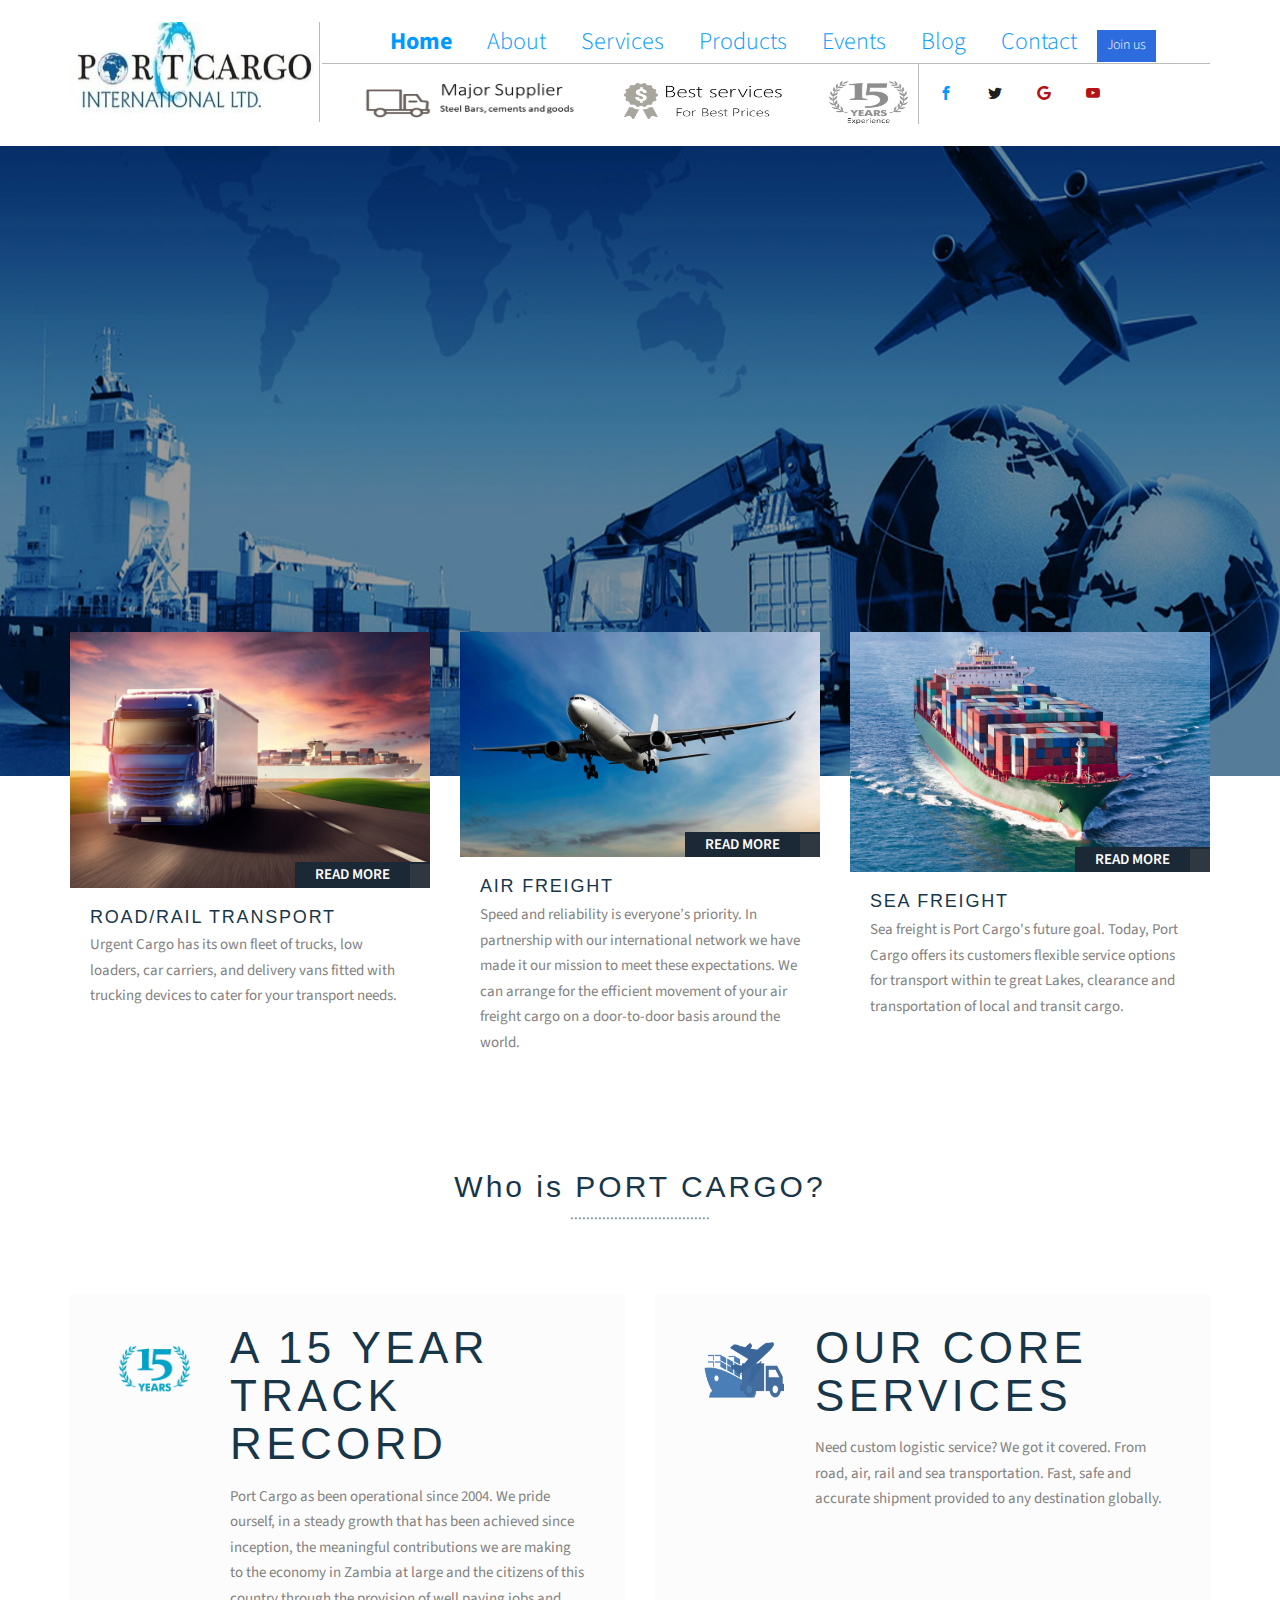
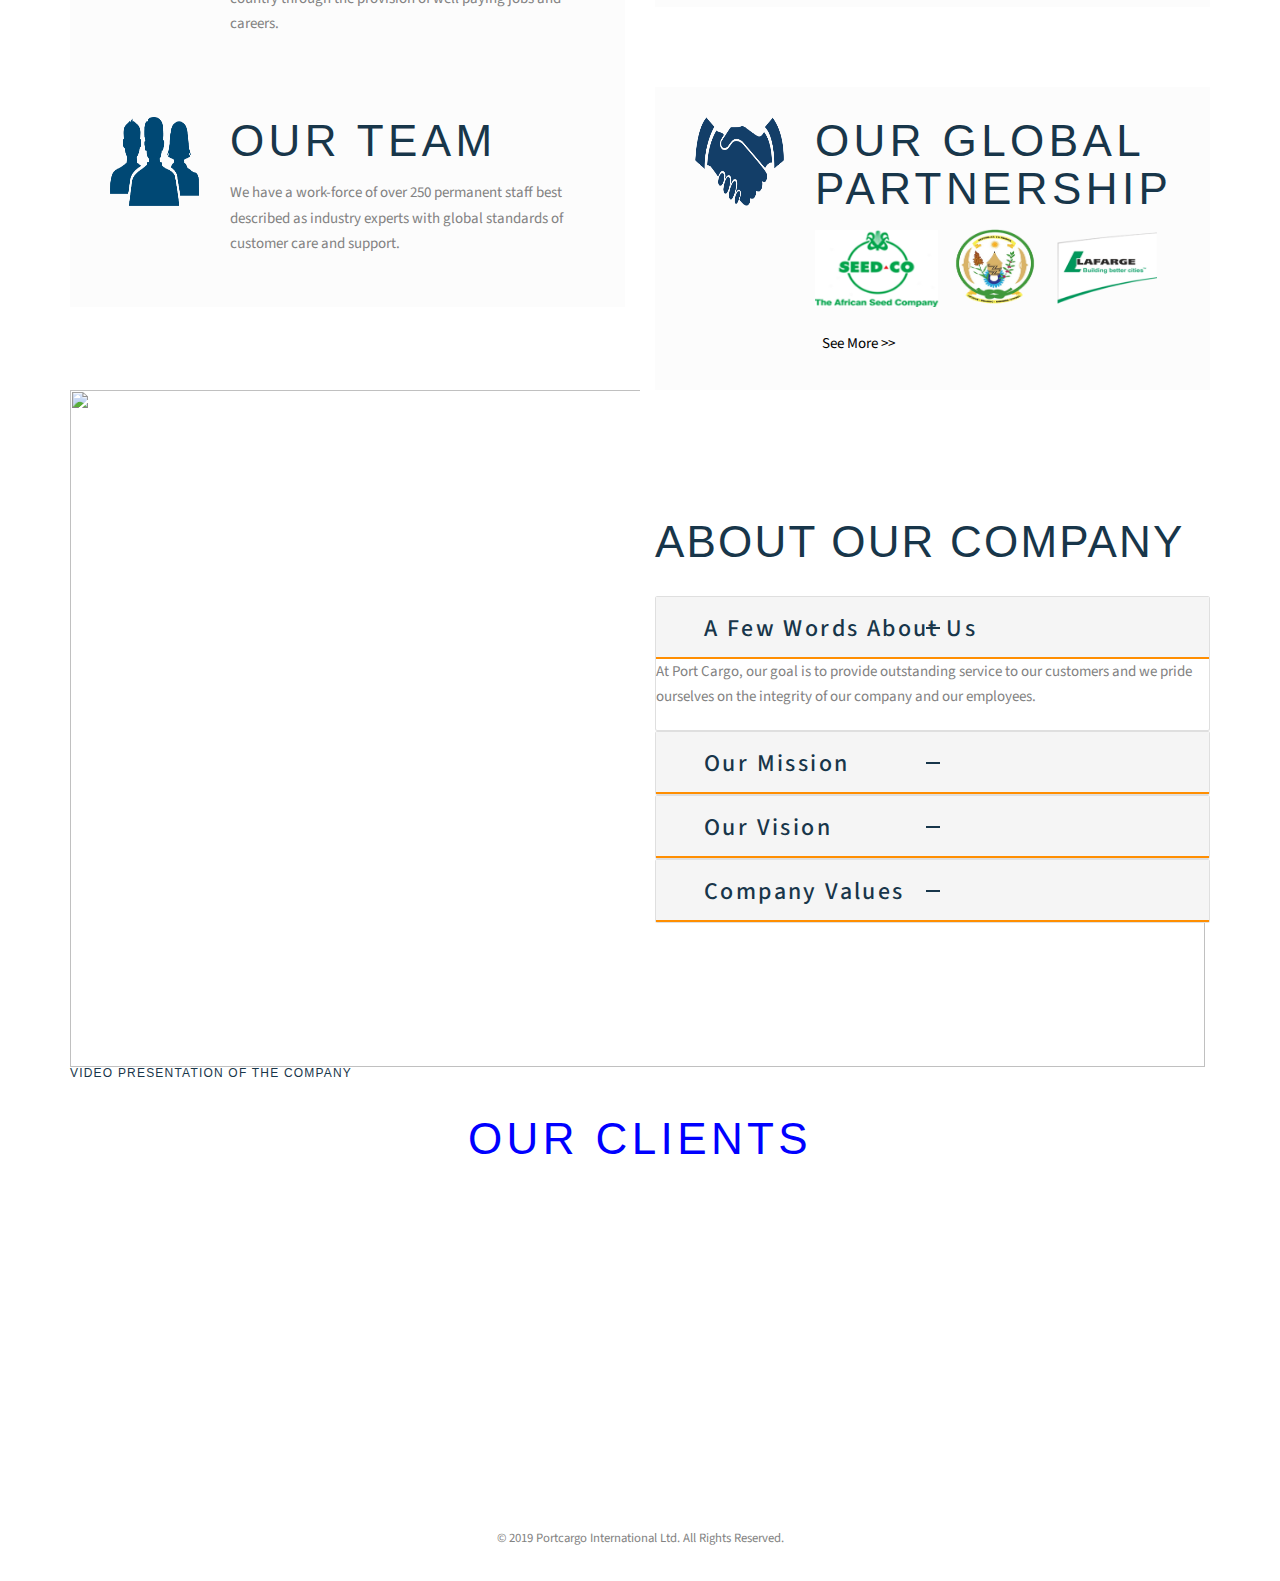
==== index.html @ e3dcd882 "Update index.html" ====
<!DOCTYPE HTML>
<html>

<head>
    <meta charset="utf-8">
    <meta http-equiv="X-UA-Compatible" content="IE=edge">
    <title>Home | PORT CARGO LIMITED</title>
    <link rel="shortcut icon" href="images/logo.jpg">
    <link rel="shortcut icon" type="image/x-icon" href="images/elogo.png" />
    <meta name="viewport" content="width=device-width, initial-scale=1">
    <meta name="description" content="Free HTML5 Website Template by freehtml5.co" />
    <meta name="keywords" content="free website templates, free html5, free template, free bootstrap, free website template, html5, css3, mobile first, responsive" />
    <meta name="author" content="freehtml5.co" />
    <meta property="og:title" content="" />
    <meta property="og:image" content="" />
    <meta property="og:url" content="" />
    <meta property="og:site_name" content="" />
    <meta property="og:description" content="" />
    <meta name="twitter:title" content="" />
    <meta name="twitter:image" content="" />
    <meta name="twitter:url" content="" />
    <meta name="twitter:card" content="" />
    <link href="https://fonts.googleapis.com/css?family=Source+Sans+Pro:300,400,600,700" rel="stylesheet">
    <link href="https://fonts.googleapis.com/css?family=Roboto+Slab:300,400" rel="stylesheet">
    <!-- Animate.css -->
    <link rel="stylesheet" href="css/animate.css">
    <!-- Icomoon Icon Fonts-->
    <link rel="stylesheet" href="css/icomoon.css">
    <!-- Bootstrap  -->
    <link rel="stylesheet" href="css/bootstrap.css">
    <!-- Magnific Popup -->
    <link rel="stylesheet" href="css/magnific-popup.css">
    <!-- Owl Carousel  -->
    <link rel="stylesheet" href="css/owl.carousel.min.css">
    <link rel="stylesheet" href="css/owl.theme.default.min.css">
    <!-- Flexslider  -->
    <link rel="stylesheet" href="css/flexslider.css">
    <!-- Pricing -->
    <link rel="stylesheet" href="css/pricing.css">
    <!-- Theme style  -->
    <link rel="stylesheet" href="css/style.css">
    <!-- Modernizr JS -->
    <script src="js/modernizr-2.6.2.min.js"></script>
    <!-- FOR IE9 below -->
    <!--[if lt IE 9]>
    <script src="js/respond.min.js"></script>
    <![endif]-->
    <link href='https://fonts.googleapis.com/css?family=Merienda' rel='stylesheet'>
</head>
 <style>
    body{
        padding-top: 0px;
   
        
    }

          nav {
        text-decoration: overline underline;
      }
    </style>
<body data-spy="scroll" data-target="#my-navbar" >
    
    <div id="page" >
    <div class="hero-nav__button">
            <nav class="fh5co-nav" role="navigation fixed-top">


           
            <div class="top-menu" >
                <div class="container">
                    <div class="row">
                        <div class="col-xs-2">
                            <img src="images/logo.jpg" height="100" width="250" style="border-right:1px solid #bbb;">
                        </div>

                        <div class="col-xs-10 text-center menu-1 " style=" font-size: 150%;">
                            <ul style="border-bottom:1px solid #bbb; margin: 0 0 0 6% ">
                                <li><a href="#" style="color:#0099ff;  font-size: 24px;"><strong>Home</strong></a></li>
                                <li class="has-dropdown">
                                    <a href="#" style="color:#0099ff;  font-size: 24px;">About</a>
                                        <ul class="dropdown">
                                            <li><a href="#">Accredations</a></li>
                                            <li><a href="#">Products</a></li>
                                            
                                        </ul>
                                    </li>
                                <li><a href="#" style="color:#0099ff;  font-size: 24px;">Services</a></li>
                                <li><a href="#" style="color:#0099ff;  font-size: 24px;">Products</a></li>
                                <li class="has-dropdown">
                                    <a href="#" style="color:#0099ff; font-size: 24px;">Events</a>
                                    
                                </li>
                                
                                <li class="has-dropdown">
                                    <a href="#"style="color:#0099ff; font-size: 24px;">Blog</a>
                                    <ul class="dropdown">
                                        <li><a href="#" target="_blank" style="text-decoration-color: : white;">Facebook</a></li>
                                        <li><a href="#">Twitter</a></li>
                                        <li><a href="#">Google +</a></li>
                                    </ul>
                                </li>
                                <li><a href="#" style="color:#0099ff;  font-size: 24px;">Contact</a></li>
                                <li class="btn-cta"><a href="#"><span>Join us</span></a></li>
                                 <br>

                            </ul>
                        </div>
                        <div class="col-xs-10 text-center menu-1" style=" font-size: 150%; ">
                            <ul style="margin: 0 0 0 0">
                                <li><img src="images/major.png" height="50" width="250"></li>
                                <li><img src="images/price.png" height="50" width="200"></li>
                                <li><img src="images/experience.png" height="60" width="100" style="border-right:1px solid #bbb;"></li>
                                 
                                    <li ><a href="#" style="color:#0099ff;" target="_blank"><i class="icon-facebook2"></i></a></li>
                                    <li><a href="#" target="_blank"><i class="icon-twitter2" ></i></a></li>
                                    <li><a href="#" style="color:#b31217;" target="_blank"><i class="icon-google"></i></a></li>
                                    <li><a href="#" style="color:#b31217;" target="_blank"><i class="icon-youtube"></i></a></li>
                                
                                
                            
                                
                                
                                

                            </ul>

                        </div>
                        
                        <br>
                    
                    </div>
                </div>
            </div>
        </nav>




    
<aside id="fh5co-hero">
            <div class="flexslider">
                <ul class="slides">
                    <li style="background-image: url(images/cargo1.jpg);">
                        <div class="overlay-gradient"></div>
                        <div class="container">
                            <div class="row">

                                <div class="col-md-8 col-md-offset-2 text-center slider-text">
                                    <div class="slider-text-inner">
                                        <h1 >Major suppliers</h1>
                                        <h2>Portcargo International is the major supplier of any size of Steel Bars, cements and goods</a></h2>
                                        <p>
                                        <a href="about.html" class="btn">Learn more</a>

                                    </div>
                                </div>
                            </div>
                        </div>
                    </li>
                    <li style="background-image: url(images/cargo2.jpg);">
                        <div class="overlay-gradient"></div>
                        <div class="container">
                            <div class="row" >
                                <div class="col-md-8 col-md-offset-2 text-center slider-text">
                                    <div class="slider-text-inner"  >
                                        <h1 > Innovation </h1>
                                        <h2>We are committed to setting the pace and being the yardstick through creativity, originality and continual improvement.</h2>

                                        <a href="about.html" class="btn">Learn more</a>
                                    </div>
                                </div>
                            </div>
                        </div>
                    </li>
                    <li style="background-image: url(images/cargo3.jpg);">
                        <div class="overlay-gradient"></div>
                        <div class="container">
                            <div class="row">
                                <div class="col-md-8 col-md-offset-2 text-center slider-text">
                                    <div class="slider-text-inner">
                                        <h1>Customer Focus</h1>
                                        <h2>We will be unsurpassed when we know intimately our customers and serve them with excellence in our joint quest for the best in logistics solutions.</h2>
                                    </div>
                                </div>
                            </div>
                        </div>
                    </li>
                    
                </ul>
            </div>
        </aside>

        <br><br><br>

        <div class="page-content parallax parallax01 mb-70">
            <div class="container">
                <div class="row services-negative-top">
                    <div class="col-md-4 col-sm-4">
                        <div class="service-feature-box">
                            <div class="service-media">
                                <img src="images/cargo5.jpg" alt="Trucking"/>

                                <a href="road-transportation.html" class="read-more02">
                                    <span>
                                        Read more
                                        <i class="fa fa-chevron-right"></i>
                                    </span>
                                </a>
                            </div><!-- .service-media end -->

                            <div class="service-body">
                                <div class="custom-heading">
                                    <h4>ROAD/RAIL TRANSPORT</h4>
                                </div><!-- .custom-heading end -->

                                <p>Urgent Cargo has its own fleet of trucks, low loaders, car carriers, and delivery vans fitted with trucking devices to cater for your transport needs.                                </p>
                          </div><!-- .service-body end -->
                        </div><!-- .service-feature-box-end -->
                    </div><!-- .col-md-4 end -->

                    <div class="col-md-4 col-sm-4">
                        <div class="service-feature-box">
                            <div class="service-media">
                                <img src="images/cargo6.jpg" alt="Trucking"/>

                                <a href="air-freight.html" class="read-more02">
                                    <span>
                                        Read more
                                        <i class="fa fa-chevron-right"></i>                                    </span>                                </a>                            </div>
                        <!-- .service-media end -->

                            <div class="service-body">
                                <div class="custom-heading">
                                    <h4>AIR FREIGHT</h4>
                                </div><!-- .custom-heading end -->

                                <p>Speed and reliability is everyone’s priority. In partnership with our international network we have made it our mission to meet these expectations. We can arrange for the efficient movement of your air freight cargo on a door-to-door basis around the world.                                </p>
                          </div><!-- .service-body end -->
                        </div><!-- .service-feature-box-end -->
                    </div><!-- .col-md-4 end -->

                    <div class="col-md-4 col-sm-4">
                        <div class="service-feature-box">
                            <div class="service-media">
                                <img src="images/sea.jpg" alt="Trucking"/>

                                <a href="ocean-freight.html" class="read-more02">
                                    <span>
                                        Read more
                                        <i class="fa fa-chevron-right"></i>                                    
                                        </span>                                
                                        </a>                            
                                        </div>
                        <!-- .service-media end -->

                            <div class="service-body">
                                <div class="custom-heading">
                                    <h4>SEA FREIGHT</h4>
                                </div><!-- .custom-heading end -->

                                <p>Sea freight is Port Cargo's future goal. Today, Port Cargo offers its customers flexible service options for transport within te great Lakes, clearance and transportation of  local and transit cargo.                                </p>
                          </div><!-- .service-body end -->
                        </div><!-- .service-feature-box-end -->
                    </div><!-- .col-md-4 end -->
                </div><!-- .row end -->

                
            </div><!-- .container end -->
        </div><!-- .page-content end -->


        <br><br><br>
        <div class="container">
                <div class="row">
                    <div class="col-md-12">
                        <div class="custom-heading02">
                            <h2>Who is PORT CARGO?</h2>
                            <p>
                                ...................................
                            </p>
                        </div><!-- .custom-heading02 end -->
                    </div><!-- .col-md-12 end -->
                </div><!-- .row end -->

                <br><br><br>

                <div class="row mb-30">
                    <div class="col-md-6 col-sm-6">
                        <div class="service-icon-left-boxed">
                            <div class="icon-container animated triggerAnimation" data-animate="zoomIn"><img src="images/15.png" width="89" height="89"></div>
          <!-- .icon-container end -->

                            <div class="service-details">
                                <h3>A 15 year track record</h3>

                                <p> Port Cargo as been operational since 2004. We pride ourself, in a steady growth that has been achieved since inception, the meaningful contributions we are making to the economy in Zambia at large and the citizens of this country through the provision of well paying jobs and careers. </p>
                          </div><!-- .service-details end -->
                        </div><!-- .service-icon-left-boxed end -->
                    </div><!-- .col-md-6 end -->

                    <div class="col-md-6 col-sm-6">
                        <div class="service-icon-left-boxed">
                            <div class="icon-container animated triggerAnimation" data-animate="zoomIn"><img src="images/icon1.png" width="89" height="89"></div>
            <!-- .icon-container end -->

                            <div class="service-details">
                                <h3>Our Core services</h3>

                                <p> Need custom logistic service? We got it 
                                  covered. From road, air, rail and sea 
                                  transportation. Fast, safe and accurate 
                                  shipment provided to any destination globally.</p>
                                <p>&nbsp;</p>
                          </div><!-- .service-details end -->
                        </div><!-- .service-icon-left-boxed end -->
                    </div><!-- .col-md-6 end -->
                </div><!-- .row.mb-30 end -->

                <div class="row">
                    <div class="col-md-6 col-sm-6">
                        <div class="service-icon-left-boxed">
                            <div class="icon-container animated triggerAnimation" data-animate="zoomIn"><img src="images/team.png" width="89" height="89"></div>
                <!-- .icon-container end -->

                            <div class="service-details">
                                <h3>Our team</h3>

                                <p>
                                    We have a work-force of over 250 permanent staff best  described as industry experts with global standards of customer care and support.                                </p>
                          </div><!-- .service-details end -->
                        </div><!-- .service-icon-left-boxed end -->
                    </div><!-- .col-md-6 end -->

                    <div class="col-md-6 col-sm-6">
                        <div class="service-icon-left-boxed">
                            <div class="icon-container animated triggerAnimation" data-animate="zoomIn"><img src="images/partners.png" width="89" height="89"></div>
                <!-- .icon-container end -->

                            <div class="service-details">
                                <h3>Our global partnership</h3>

                                <p>
                                    <img src="images/clients.png" width="342" height="78" align="middle"></p>
                                    <a href="#clients" class="see">See More >></a>
                                    
                          </div><!-- .service-details end -->
                        </div><!-- .service-icon-left-boxed end -->
                    </div><!-- .col-md-6 end -->
                </div><!-- .row.mb-30 end -->
            </div><!-- .container end -->


        <section class="section section-md section-inset-2 bg-gray-100 text-left section-relative">
        <div class="container">
          <div class="row row-60 justify-content-center justify-content-xxl-between">
            <div class="col-lg-6 position-static index-1">
              <div class="bg-image-left-lg bg-image-left-1"><img src="images/air1.jpg" alt="" width="1135" height="677"/>
                <div class="link-play-creative"><a class="icon mdi mdi-play" data-lightbox="iframe" href="https://www.youtube.com/watch?v=1UWpbtUupQQ"></a>
                  <h6 class="link-play-creative-title wow fadeInRight">Video presentation of the company</h6>
                  <div class="link-play-creative-decor wow slideInUp"></div>
                </div>
                <div class="box-transform" style="background-image: url(images/air1.jpg);"></div>
              </div>
            </div>
            <div class="col-lg-6 position-static" style="background-color: white;">
              <div class="inset-left-lg-15 inset-left-xl-70">

              <br><br><br><br><br>
                <h3 class="text-spacing-50 font-weight-light oh-desktop font-size: 30px;"><span class="d-inline-block wow slideInDown"><span class="font-weight-bold">About</span> our Company</span></h3>
                <div class="card-group-custom card-group-corporate" id="accordion4" role="tablist" aria-multiselectable="false">
                  <!-- Bootstrap card-->
                  <article class="card card-custom card-corporate card-corporate-2 wow fadeInLeft">
                    <div class="card-header" id="accordion4Heading1" role="tab">
                      <div class="card-title"><a role="button" data-toggle="collapse" data-parent="#accordion4" href="#accordion4Collapse1" aria-controls="accordion4Collapse1" aria-expanded="true">A Few Words About Us
                          <div class="card-arrow"></div></a>
                      </div>
                    </div>
                    <div class="collapse show" id="accordion4Collapse1" role="tabpanel" aria-labelledby="accordion4Heading1">
                      <div class="card-body">
                        <p>At Port Cargo, our goal is to provide outstanding service to our customers and we pride ourselves on the integrity of our company and our employees.</p>
                      </div>
                    </div>
                  </article>
                  <!-- Bootstrap card-->
                  <article class="card card-custom card-corporate card-corporate-2 wow fadeInLeft">
                    <div class="card-header" id="accordion4Heading2" role="tab">
                      <div class="card-title"><a class="collapsed" role="button" data-toggle="collapse" data-parent="#accordion4" href="#accordion4Collapse2" aria-controls="accordion4Collapse2">Our Mission
                          <div class="card-arrow"></div></a>
                      </div>
                    </div>
                    <div class="collapse" id="accordion4Collapse2" role="tabpanel" aria-labelledby="accordion4Heading2">
                      <div class="card-body">
                        <p>Our mission is to shall be a regional class market leader and produce world class quality services in Export, Clearing and Forwarding services of goods that continually meet and exceed customer requirements.</p>
                      </div>
                    </div>
                  </article>
                  <!-- Bootstrap card-->
                  <article class="card card-custom card-corporate card-corporate-2 wow fadeInLeft">
                    <div class="card-header" id="accordion4Heading3" role="tab">
                      <div class="card-title"><a class="collapsed" role="button" data-toggle="collapse" data-parent="#accordion4" href="#accordion4Collapse3" aria-controls="accordion4Collapse3">Our Vision
                          <div class="card-arrow"></div></a>
                      </div>
                    </div>
                    <div class="collapse" id="accordion4Collapse3" role="tabpanel" aria-labelledby="accordion4Heading3">
                      <div class="card-body">
                        <p>Our vision is to provide quality products and services at reasonable prices to the Great Lakes Market while maintaining honesty and integrity in all our dealings.</p>
                      </div>
                    </div>
                  </article>
                  <!-- Bootstrap card-->
                  <article class="card card-custom card-corporate card-corporate-2 wow fadeInLeft">
                    <div class="card-header" id="accordion4Heading4" role="tab">
                      <div class="card-title"><a class="collapsed" role="button" data-toggle="collapse" data-parent="#accordion4" href="#accordion4Collapse4" aria-controls="accordion4Collapse4">Company Values
                          <div class="card-arrow"></div></a>
                      </div>
                    </div>
                    <div class="collapse" id="accordion4Collapse4" role="tabpanel" aria-labelledby="accordion4Heading4">
                      <div class="card-body">
                        <p>Our company is based on integrity, trust, teamwork, and quality. These values help us remain the leaders of the transportation industry and offer top-notch solutions.</p>
                      </div>
                    </div>
                  </article>
                </div>
              </div>
              <div class="bg-image-right bg-image-right-3"></div>
            </div>
          </div>
        </div>
      </section>
     

 <div id="fh5co-staff">

 

                <h3 class="text-center" id="clients" style="color:blue;" >Our clients</h3>
            <div class="container">

                <div class="row animate-box">
                    <br>
                    <br>
                    <br>
                 <div class="row">
                    <div class="col-md-3 col-sm-6 text-center animate-box">
                    <div class="services">
                    <div class="desc">

                        <a href="http://www.seedcogroup.com/search/node/">
                          <img src="images/seedco.png" alt="HTML tutorial" style="width:200px;height:100px;border:0;">
                        </a> 

                    </div>
                    </div>
                    </div>

                    <div class="col-md-3 col-sm-6 text-center animate-box">
                    <div class="services">
                    <div class="desc">
                    <br>


                    <a href="https://www.ecobank.com/ke/personal-banking">
                      <img src="images/ecobank.png" alt="HTML tutorial" style="width:200px;height:50px;border:0;">
                    </a> 
                    </div>
                    </div>
                    </div>

                   
                    <div class="col-md-3 col-sm-6 text-center animate-box">
                    <div class="services">
                    <div class="desc">

                    <a href="https://www.lafarge.co.ke/">
                      <img src="images/lafarge.png" alt="HTML tutorial" style="width:200px;height100px;border:0;">
                    </a> 

                    </div>
                    </div>
                    </div>


                    <div class="col-md-3 col-sm-6 text-center animate-box">
                    <div class="services">
                    <div class="desc">

                    <a href="https://crdbbank.co.tz/">
                      <img src="images/crbank.png" alt="HTML tutorial" style="width:200px;height:100px;border:0;">
                    </a>

                     </div>
                    </div>
                    </div>


                    <div class="col-md-3 col-sm-6 text-center animate-box">
                    <div class="services">
                    <div class="desc">

                    <a href="https://www.umcil.co.zm/">
                      <img src="images/UMCIL.png" alt="HTML tutorial" style="width:200px;height:100px;border:0;">
                    </a>
                    </div >
                    </div >
                    </div >


                    <div class="col-md-3 col-sm-6 text-center animate-box">
                    <div class="services">
                    <div class="desc">

                    <a href="http://www.minagri.gov.rw/index.php?id=16">
                      <img src="images/rwanda.png" alt="HTML tutorial" style="width:200px;height:100px;border:0;">
                    </a>

                     </div>
                    </div>
                    </div>


                    
 </div>
            </div>
                     

    </div>
                
                <div class="footernote" >
                                <div class= "text-center">
                                <small class="block">&copy; 2019 Portcargo International Ltd. All Rights Reserved.</small>
                                </div>
                          </div>
    
    
    <!-- jQuery -->
    <script src="js/jquery.min.js"></script>
    <!-- jQuery Easing -->
    <script src="js/jquery.easing.1.3.js"></script>
    <!-- Bootstrap -->
    <script src="js/bootstrap.min.js"></script>
    <!-- Waypoints -->
    <script src="js/jquery.waypoints.min.js"></script>
    <!-- Stellar Parallax -->
    <script src="js/jquery.stellar.min.js"></script>
    <!-- Carousel -->
    <script src="js/owl.carousel.min.js"></script>
    <!-- Flexslider -->
    <script src="js/jquery.flexslider-min.js"></script>
    <!-- countTo -->
    <script src="js/jquery.countTo.js"></script>
    <!-- Magnific Popup -->
    <script src="js/jquery.magnific-popup.min.js"></script>
    <script src="js/magnific-popup-options.js"></script>
    <!-- Count Down -->
    <script src="js/simplyCountdown.js"></script>
    <!-- Main -->
    <script src="js/main.js"></script>
    <script>
    var d = new Date(new Date().getTime() + 1000 * 120 * 120 * 2000);

    // default example
    simplyCountdown('.simply-countdown-one', {
        year: d.getFullYear(),
        month: d.getMonth() + 1,
        day: d.getDate()
    });

    //jQuery example
    $('#simply-countdown-losange').simplyCountdown({
        year: d.getFullYear(),
        month: d.getMonth() + 1,
        day: d.getDate(),
        enableUtc: false
    });
    </script>

    <script>
        $('.carousel').carousel();
    </script>
    </body>
</html>
---- css/icomoon.css ----
@font-face {
  font-family: 'icomoon';
  src:  url('fonts/icomoon.eot?6py85u');
  src:  url('fonts/icomoon.eot?6py85u#iefix') format('embedded-opentype'),
    url('fonts/icomoon.ttf?6py85u') format('truetype'),
    url('fonts/icomoon.woff?6py85u') format('woff'),
    url('fonts/icomoon.svg?6py85u#icomoon') format('svg');
  font-weight: normal;
  font-style: normal;
}

[class^="icon-"], [class*=" icon-"] {
  /* use !important to prevent issues with browser extensions that change fonts */
  font-family: 'icomoon' !important;
  speak: none;
  font-style: normal;
  font-weight: normal;
  font-variant: normal;
  text-transform: none;
  line-height: 1;

  /* Better Font Rendering =========== */
  -webkit-font-smoothing: antialiased;
  -moz-osx-font-smoothing: grayscale;
}

.icon-times:before {
  content: "\e930";
}
.icon-tick:before {
  content: "\e931";
}
.icon-plus:before {
  content: "\e932";
}
.icon-minus:before {
  content: "\e933";
}
.icon-equals:before {
  content: "\e934";
}
.icon-divide:before {
  content: "\e935";
}
.icon-chevron-right:before {
  content: "\e936";
}
.icon-chevron-left:before {
  content: "\e937";
}
.icon-arrow-right-thick:before {
  content: "\e938";
}
.icon-arrow-left-thick:before {
  content: "\e939";
}
.icon-th-small:before {
  content: "\e93a";
}
.icon-th-menu:before {
  content: "\e93b";
}
.icon-th-list:before {
  content: "\e93c";
}
.icon-th-large:before {
  content: "\e93d";
}
.icon-home:before {
  content: "\e93e";
}
.icon-arrow-forward:before {
  content: "\e93f";
}
.icon-arrow-back:before {
  content: "\e940";
}
.icon-rss:before {
  content: "\e941";
}
.icon-location:before {
  content: "\e942";
}
.icon-link:before {
  content: "\e943";
}
.icon-image:before {
  content: "\e944";
}
.icon-arrow-up-thick:before {
  content: "\e945";
}
.icon-arrow-down-thick:before {
  content: "\e946";
}
.icon-starburst:before {
  content: "\e947";
}
.icon-starburst-outline:before {
  content: "\e948";
}
.icon-star3:before {
  content: "\e949";
}
.icon-flow-children:before {
  content: "\e94a";
}
.icon-export:before {
  content: "\e94b";
}
.icon-delete2:before {
  content: "\e94c";
}
.icon-delete-outline:before {
  content: "\e94d";
}
.icon-cloud-storage:before {
  content: "\e94e";
}
.icon-wi-fi:before {
  content: "\e94f";
}
.icon-heart:before {
  content: "\e950";
}
.icon-flash:before {
  content: "\e951";
}
.icon-cancel:before {
  content: "\e952";
}
.icon-backspace:before {
  content: "\e953";
}
.icon-attachment:before {
  content: "\e954";
}
.icon-arrow-move:before {
  content: "\e955";
}
.icon-warning:before {
  content: "\e956";
}
.icon-user:before {
  content: "\e957";
}
.icon-radar:before {
  content: "\e958";
}
.icon-lock-open:before {
  content: "\e959";
}
.icon-lock-closed:before {
  content: "\e95a";
}
.icon-location-arrow:before {
  content: "\e95b";
}
.icon-info:before {
  content: "\e95c";
}
.icon-user-delete:before {
  content: "\e95d";
}
.icon-user-add:before {
  content: "\e95e";
}
.icon-media-pause:before {
  content: "\e95f";
}
.icon-group:before {
  content: "\e960";
}
.icon-chart-pie:before {
  content: "\e961";
}
.icon-chart-line:before {
  content: "\e962";
}
.icon-chart-bar:before {
  content: "\e963";
}
.icon-chart-area:before {
  content: "\e964";
}
.icon-video:before {
  content: "\e965";
}
.icon-point-of-interest:before {
  content: "\e966";
}
.icon-infinity:before {
  content: "\e967";
}
.icon-globe:before {
  content: "\e968";
}
.icon-eye:before {
  content: "\e969";
}
.icon-cog:before {
  content: "\e96a";
}
.icon-camera:before {
  content: "\e96b";
}
.icon-upload:before {
  content: "\e96c";
}
.icon-scissors:before {
  content: "\e96d";
}
.icon-refresh:before {
  content: "\e96e";
}
.icon-pin:before {
  content: "\e96f";
}
.icon-key:before {
  content: "\e970";
}
.icon-info-large:before {
  content: "\e971";
}
.icon-eject:before {
  content: "\e972";
}
.icon-download:before {
  content: "\e973";
}
.icon-zoom:before {
  content: "\e974";
}
.icon-zoom-out:before {
  content: "\e975";
}
.icon-zoom-in:before {
  content: "\e976";
}
.icon-sort-numerically:before {
  content: "\e977";
}
.icon-sort-alphabetically:before {
  content: "\e978";
}
.icon-input-checked:before {
  content: "\e979";
}
.icon-calender:before {
  content: "\e97a";
}
.icon-world2:before {
  content: "\e97b";
}
.icon-notes:before {
  content: "\e97c";
}
.icon-code:before {
  content: "\e97d";
}
.icon-arrow-sync:before {
  content: "\e97e";
}
.icon-arrow-shuffle:before {
  content: "\e97f";
}
.icon-arrow-repeat:before {
  content: "\e980";
}
.icon-arrow-minimise:before {
  content: "\e981";
}
.icon-arrow-maximise:before {
  content: "\e982";
}
.icon-arrow-loop:before {
  content: "\e983";
}
.icon-anchor:before {
  content: "\e984";
}
.icon-spanner:before {
  content: "\e985";
}
.icon-puzzle:before {
  content: "\e986";
}
.icon-power:before {
  content: "\e987";
}
.icon-plane:before {
  content: "\e988";
}
.icon-pi:before {
  content: "\e989";
}
.icon-phone:before {
  content: "\e98a";
}
.icon-microphone2:before {
  content: "\e98b";
}
.icon-media-rewind:before {
  content: "\e98c";
}
.icon-flag:before {
  content: "\e98d";
}
.icon-adjust-brightness:before {
  content: "\e98e";
}
.icon-waves:before {
  content: "\e98f";
}
.icon-social-twitter:before {
  content: "\e990";
}
.icon-social-facebook:before {
  content: "\e991";
}
.icon-social-dribbble:before {
  content: "\e992";
}
.icon-media-stop:before {
  content: "\e993";
}
.icon-media-record:before {
  content: "\e994";
}
.icon-media-play:before {
  content: "\e995";
}
.icon-media-fast-forward:before {
  content: "\e996";
}
.icon-media-eject:before {
  content: "\e997";
}
.icon-social-vimeo:before {
  content: "\e998";
}
.icon-social-tumbler:before {
  content: "\e999";
}
.icon-social-skype:before {
  content: "\e99a";
}
.icon-social-pinterest:before {
  content: "\e99b";
}
.icon-social-linkedin:before {
  content: "\e99c";
}
.icon-social-last-fm:before {
  content: "\e99d";
}
.icon-social-github:before {
  content: "\e99e";
}
.icon-social-flickr:before {
  content: "\e99f";
}
.icon-at:before {
  content: "\e9a0";
}
.icon-times-outline:before {
  content: "\e9a1";
}
.icon-plus-outline:before {
  content: "\e9a2";
}
.icon-minus-outline:before {
  content: "\e9a3";
}
.icon-tick-outline:before {
  content: "\e9a4";
}
.icon-th-large-outline:before {
  content: "\e9a5";
}
.icon-equals-outline:before {
  content: "\e9a6";
}
.icon-divide-outline:before {
  content: "\e9a7";
}
.icon-chevron-right-outline:before {
  content: "\e9a8";
}
.icon-chevron-left-outline:before {
  content: "\e9a9";
}
.icon-arrow-right-outline:before {
  content: "\e9aa";
}
.icon-arrow-left-outline:before {
  content: "\e9ab";
}
.icon-th-small-outline:before {
  content: "\e9ac";
}
.icon-th-menu-outline:before {
  content: "\e9ad";
}
.icon-th-list-outline:before {
  content: "\e9ae";
}
.icon-news2:before {
  content: "\e9b1";
}
.icon-home-outline:before {
  content: "\e9b2";
}
.icon-arrow-up-outline:before {
  content: "\e9b3";
}
.icon-arrow-forward-outline:before {
  content: "\e9b4";
}
.icon-arrow-down-outline:before {
  content: "\e9b5";
}
.icon-arrow-back-outline:before {
  content: "\e9b6";
}
.icon-trash3:before {
  content: "\e9b7";
}
.icon-rss-outline:before {
  content: "\e9b8";
}
.icon-message:before {
  content: "\e9b9";
}
.icon-location-outline:before {
  content: "\e9ba";
}
.icon-link-outline:before {
  content: "\e9bb";
}
.icon-image-outline:before {
  content: "\e9bc";
}
.icon-export-outline:before {
  content: "\e9bd";
}
.icon-cross:before {
  content: "\e9be";
}
.icon-wi-fi-outline:before {
  content: "\e9bf";
}
.icon-star-outline:before {
  content: "\e9c0";
}
.icon-media-pause-outline:before {
  content: "\e9c1";
}
.icon-mail:before {
  content: "\e9c2";
}
.icon-heart-outline:before {
  content: "\e9c3";
}
.icon-flash-outline:before {
  content: "\e9c4";
}
.icon-cancel-outline:before {
  content: "\e9c5";
}
.icon-beaker:before {
  content: "\e9c6";
}
.icon-arrow-move-outline:before {
  content: "\e9c7";
}
.icon-watch2:before {
  content: "\e9c8";
}
.icon-warning-outline:before {
  content: "\e9c9";
}
.icon-time:before {
  content: "\e9ca";
}
.icon-radar-outline:before {
  content: "\e9cb";
}
.icon-lock-open-outline:before {
  content: "\e9cc";
}
.icon-location-arrow-outline:before {
  content: "\e9cd";
}
.icon-info-outline:before {
  content: "\e9ce";
}
.icon-backspace-outline:before {
  content: "\e9cf";
}
.icon-attachment-outline:before {
  content: "\e9d0";
}
.icon-user-outline:before {
  content: "\e9d1";
}
.icon-user-delete-outline:before {
  content: "\e9d2";
}
.icon-user-add-outline:before {
  content: "\e9d3";
}
.icon-lock-closed-outline:before {
  content: "\e9d4";
}
.icon-group-outline:before {
  content: "\e9d5";
}
.icon-chart-pie-outline:before {
  content: "\e9d6";
}
.icon-chart-line-outline:before {
  content: "\e9d7";
}
.icon-chart-bar-outline:before {
  content: "\e9d8";
}
.icon-chart-area-outline:before {
  content: "\e9d9";
}
.icon-video-outline:before {
  content: "\e9da";
}
.icon-point-of-interest-outline:before {
  content: "\e9db";
}
.icon-map:before {
  content: "\e9dc";
}
.icon-key-outline:before {
  content: "\e9dd";
}
.icon-infinity-outline:before {
  content: "\e9de";
}
.icon-globe-outline:before {
  content: "\e9df";
}
.icon-eye-outline:before {
  content: "\e9e0";
}
.icon-cog-outline:before {
  content: "\e9e1";
}
.icon-camera-outline:before {
  content: "\e9e2";
}
.icon-upload-outline:before {
  content: "\e9e3";
}
.icon-support:before {
  content: "\e9e4";
}
.icon-scissors-outline:before {
  content: "\e9e5";
}
.icon-refresh-outline:before {
  content: "\e9e6";
}
.icon-info-large-outline:before {
  content: "\e9e7";
}
.icon-eject-outline:before {
  content: "\e9e8";
}
.icon-download-outline:before {
  content: "\e9e9";
}
.icon-battery-mid:before {
  content: "\e9ea";
}
.icon-battery-low:before {
  content: "\e9eb";
}
.icon-battery-high:before {
  content: "\e9ec";
}
.icon-zoom-outline:before {
  content: "\e9ed";
}
.icon-zoom-out-outline:before {
  content: "\e9ee";
}
.icon-zoom-in-outline:before {
  content: "\e9ef";
}
.icon-tag3:before {
  content: "\e9f0";
}
.icon-tabs-outline:before {
  content: "\e9f1";
}
.icon-pin-outline:before {
  content: "\e9f2";
}
.icon-message-typing:before {
  content: "\e9f3";
}
.icon-directions:before {
  content: "\e9f4";
}
.icon-battery-full:before {
  content: "\e9f5";
}
.icon-battery-charge:before {
  content: "\e9f6";
}
.icon-pipette:before {
  content: "\e9f7";
}
.icon-pencil:before {
  content: "\e9f8";
}
.icon-folder:before {
  content: "\e9f9";
}
.icon-folder-delete:before {
  content: "\e9fa";
}
.icon-folder-add:before {
  content: "\e9fb";
}
.icon-edit:before {
  content: "\e9fc";
}
.icon-document:before {
  content: "\e9fd";
}
.icon-document-delete:before {
  content: "\e9fe";
}
.icon-document-add:before {
  content: "\e9ff";
}
.icon-brush:before {
  content: "\ea00";
}
.icon-thumbs-up:before {
  content: "\ea01";
}
.icon-thumbs-down:before {
  content: "\ea02";
}
.icon-pen:before {
  content: "\ea03";
}
.icon-sort-numerically-outline:before {
  content: "\ea04";
}
.icon-sort-alphabetically-outline:before {
  content: "\ea05";
}
.icon-social-last-fm-circular:before {
  content: "\ea06";
}
.icon-social-github-circular:before {
  content: "\ea07";
}
.icon-compass:before {
  content: "\ea08";
}
.icon-bookmark:before {
  content: "\ea09";
}
.icon-input-checked-outline:before {
  content: "\ea0a";
}
.icon-code-outline:before {
  content: "\ea0b";
}
.icon-calender-outline:before {
  content: "\ea0c";
}
.icon-business-card:before {
  content: "\ea0d";
}
.icon-arrow-up:before {
  content: "\ea0e";
}
.icon-arrow-sync-outline:before {
  content: "\ea0f";
}
.icon-arrow-right:before {
  content: "\ea10";
}
.icon-arrow-repeat-outline:before {
  content: "\ea11";
}
.icon-arrow-loop-outline:before {
  content: "\ea12";
}
.icon-arrow-left:before {
  content: "\ea13";
}
.icon-flow-switch:before {
  content: "\ea14";
}
.icon-flow-parallel:before {
  content: "\ea15";
}
.icon-flow-merge:before {
  content: "\ea16";
}
.icon-document-text:before {
  content: "\ea17";
}
.icon-clipboard:before {
  content: "\ea18";
}
.icon-calculator:before {
  content: "\ea19";
}
.icon-arrow-minimise-outline:before {
  content: "\ea1a";
}
.icon-arrow-maximise-outline:before {
  content: "\ea1b";
}
.icon-arrow-down:before {
  content: "\ea1c";
}
.icon-gift:before {
  content: "\ea1d";
}
.icon-film:before {
  content: "\ea1e";
}
.icon-database:before {
  content: "\ea1f";
}
.icon-bell:before {
  content: "\ea20";
}
.icon-anchor-outline:before {
  content: "\ea21";
}
.icon-adjust-contrast:before {
  content: "\ea22";
}
.icon-world-outline:before {
  content: "\ea23";
}
.icon-shopping-bag:before {
  content: "\ea24";
}
.icon-power-outline:before {
  content: "\ea25";
}
.icon-notes-outline:before {
  content: "\ea26";
}
.icon-device-tablet:before {
  content: "\ea27";
}
.icon-device-phone:before {
  content: "\ea28";
}
.icon-device-laptop:before {
  content: "\ea29";
}
.icon-device-desktop:before {
  content: "\ea2a";
}
.icon-briefcase:before {
  content: "\ea2b";
}
.icon-stopwatch:before {
  content: "\ea2c";
}
.icon-spanner-outline:before {
  content: "\ea2d";
}
.icon-puzzle-outline:before {
  content: "\ea2e";
}
.icon-printer:before {
  content: "\ea2f";
}
.icon-pi-outline:before {
  content: "\ea30";
}
.icon-lightbulb:before {
  content: "\ea31";
}
.icon-flag-outline:before {
  content: "\ea32";
}
.icon-contacts:before {
  content: "\ea33";
}
.icon-archive2:before {
  content: "\ea34";
}
.icon-weather-stormy:before {
  content: "\ea35";
}
.icon-weather-shower:before {
  content: "\ea36";
}
.icon-weather-partly-sunny:before {
  content: "\ea37";
}
.icon-weather-downpour:before {
  content: "\ea38";
}
.icon-weather-cloudy:before {
  content: "\ea39";
}
.icon-plane-outline:before {
  content: "\ea3a";
}
.icon-phone-outline:before {
  content: "\ea3b";
}
.icon-microphone-outline:before {
  content: "\ea3c";
}
.icon-weather-windy:before {
  content: "\ea3d";
}
.icon-weather-windy-cloudy:before {
  content: "\ea3e";
}
.icon-weather-sunny:before {
  content: "\ea3f";
}
.icon-weather-snow:before {
  content: "\ea40";
}
.icon-weather-night:before {
  content: "\ea41";
}
.icon-media-stop-outline:before {
  content: "\ea42";
}
.icon-media-rewind-outline:before {
  content: "\ea43";
}
.icon-media-record-outline:before {
  content: "\ea44";
}
.icon-media-play-outline:before {
  content: "\ea45";
}
.icon-media-fast-forward-outline:before {
  content: "\ea46";
}
.icon-media-eject-outline:before {
  content: "\ea47";
}
.icon-wine:before {
  content: "\ea48";
}
.icon-waves-outline:before {
  content: "\ea49";
}
.icon-ticket:before {
  content: "\ea4a";
}
.icon-tags:before {
  content: "\ea4b";
}
.icon-plug:before {
  content: "\ea4c";
}
.icon-headphones:before {
  content: "\ea4d";
}
.icon-credit-card:before {
  content: "\ea4e";
}
.icon-coffee:before {
  content: "\ea4f";
}
.icon-book:before {
  content: "\ea50";
}
.icon-beer:before {
  content: "\ea51";
}
.icon-volume2:before {
  content: "\ea52";
}
.icon-volume-up:before {
  content: "\ea53";
}
.icon-volume-mute:before {
  content: "\ea54";
}
.icon-volume-down:before {
  content: "\ea55";
}
.icon-social-vimeo-circular:before {
  content: "\ea56";
}
.icon-social-twitter-circular:before {
  content: "\ea57";
}
.icon-social-pinterest-circular:before {
  content: "\ea58";
}
.icon-social-linkedin-circular:before {
  content: "\ea59";
}
.icon-social-facebook-circular:before {
  content: "\ea5a";
}
.icon-social-dribbble-circular:before {
  content: "\ea5b";
}
.icon-tree:before {
  content: "\ea5c";
}
.icon-thermometer2:before {
  content: "\ea5d";
}
.icon-social-tumbler-circular:before {
  content: "\ea5e";
}
.icon-social-skype-outline:before {
  content: "\ea5f";
}
.icon-social-flickr-circular:before {
  content: "\ea60";
}
.icon-social-at-circular:before {
  content: "\ea61";
}
.icon-shopping-cart:before {
  content: "\ea62";
}
.icon-messages:before {
  content: "\ea63";
}
.icon-leaf:before {
  content: "\ea64";
}
.icon-feather:before {
  content: "\ea65";
}
.icon-eye2:before {
  content: "\e064";
}
.icon-paper-clip:before {
  content: "\e065";
}
.icon-mail5:before {
  content: "\e066";
}
.icon-toggle:before {
  content: "\e067";
}
.icon-layout:before {
  content: "\e068";
}
.icon-link2:before {
  content: "\e069";
}
.icon-bell2:before {
  content: "\e06a";
}
.icon-lock3:before {
  content: "\e06b";
}
.icon-unlock:before {
  content: "\e06c";
}
.icon-ribbon2:before {
  content: "\e06d";
}
.icon-image2:before {
  content: "\e06e";
}
.icon-signal:before {
  content: "\e06f";
}
.icon-target3:before {
  content: "\e070";
}
.icon-clipboard3:before {
  content: "\e071";
}
.icon-clock3:before {
  content: "\e072";
}
.icon-watch:before {
  content: "\e073";
}
.icon-air-play:before {
  content: "\e074";
}
.icon-camera3:before {
  content: "\e075";
}
.icon-video2:before {
  content: "\e076";
}
.icon-disc:before {
  content: "\e077";
}
.icon-printer3:before {
  content: "\e078";
}
.icon-monitor:before {
  content: "\e079";
}
.icon-server:before {
  content: "\e07a";
}
.icon-cog2:before {
  content: "\e07b";
}
.icon-heart3:before {
  content: "\e07c";
}
.icon-paragraph:before {
  content: "\e07d";
}
.icon-align-justify:before {
  content: "\e07e";
}
.icon-align-left:before {
  content: "\e07f";
}
.icon-align-center:before {
  content: "\e080";
}
.icon-align-right:before {
  content: "\e081";
}
.icon-book2:before {
  content: "\e082";
}
.icon-layers2:before {
  content: "\e083";
}
.icon-stack2:before {
  content: "\e084";
}
.icon-stack-2:before {
  content: "\e085";
}
.icon-paper:before {
  content: "\e086";
}
.icon-paper-stack:before {
  content: "\e087";
}
.icon-search3:before {
  content: "\e088";
}
.icon-zoom-in2:before {
  content: "\e089";
}
.icon-zoom-out2:before {
  content: "\e08a";
}
.icon-reply2:before {
  content: "\e08b";
}
.icon-circle-plus:before {
  content: "\e08c";
}
.icon-circle-minus:before {
  content: "\e08d";
}
.icon-circle-check:before {
  content: "\e08e";
}
.icon-circle-cross:before {
  content: "\e08f";
}
.icon-square-plus:before {
  content: "\e090";
}
.icon-square-minus:before {
  content: "\e091";
}
.icon-square-check:before {
  content: "\e092";
}
.icon-square-cross:before {
  content: "\e093";
}
.icon-microphone:before {
  content: "\e094";
}
.icon-record:before {
  content: "\e095";
}
.icon-skip-back:before {
  content: "\e096";
}
.icon-rewind:before {
  content: "\e097";
}
.icon-play4:before {
  content: "\e098";
}
.icon-pause3:before {
  content: "\e099";
}
.icon-stop3:before {
  content: "\e09a";
}
.icon-fast-forward:before {
  content: "\e09b";
}
.icon-skip-forward:before {
  content: "\e09c";
}
.icon-shuffle2:before {
  content: "\e09d";
}
.icon-repeat:before {
  content: "\e09e";
}
.icon-folder2:before {
  content: "\e09f";
}
.icon-umbrella:before {
  content: "\e0a0";
}
.icon-moon:before {
  content: "\e0a1";
}
.icon-thermometer:before {
  content: "\e0a2";
}
.icon-drop:before {
  content: "\e0a3";
}
.icon-sun2:before {
  content: "\e0a4";
}
.icon-cloud3:before {
  content: "\e0a5";
}
.icon-cloud-upload2:before {
  content: "\e0a6";
}
.icon-cloud-download2:before {
  content: "\e0a7";
}
.icon-upload4:before {
  content: "\e0a8";
}
.icon-download4:before {
  content: "\e0a9";
}
.icon-location3:before {
  content: "\e0aa";
}
.icon-location-2:before {
  content: "\e0ab";
}
.icon-map3:before {
  content: "\e0ac";
}
.icon-battery:before {
  content: "\e0ad";
}
.icon-head:before {
  content: "\e0ae";
}
.icon-briefcase3:before {
  content: "\e0af";
}
.icon-speech-bubble:before {
  content: "\e0b0";
}
.icon-anchor2:before {
  content: "\e0b1";
}
.icon-globe2:before {
  content: "\e0b2";
}
.icon-box:before {
  content: "\e0b3";
}
.icon-reload:before {
  content: "\e0b4";
}
.icon-share3:before {
  content: "\e0b5";
}
.icon-marquee:before {
  content: "\e0b6";
}
.icon-marquee-plus:before {
  content: "\e0b7";
}
.icon-marquee-minus:before {
  content: "\e0b8";
}
.icon-tag:before {
  content: "\e0b9";
}
.icon-power2:before {
  content: "\e0ba";
}
.icon-command2:before {
  content: "\e0bb";
}
.icon-alt:before {
  content: "\e0bc";
}
.icon-esc:before {
  content: "\e0bd";
}
.icon-bar-graph:before {
  content: "\e0be";
}
.icon-bar-graph-2:before {
  content: "\e0bf";
}
.icon-pie-graph:before {
  content: "\e0c0";
}
.icon-star:before {
  content: "\e0c1";
}
.icon-arrow-left3:before {
  content: "\e0c2";
}
.icon-arrow-right3:before {
  content: "\e0c3";
}
.icon-arrow-up3:before {
  content: "\e0c4";
}
.icon-arrow-down3:before {
  content: "\e0c5";
}
.icon-volume:before {
  content: "\e0c6";
}
.icon-mute:before {
  content: "\e0c7";
}
.icon-content-right:before {
  content: "\e100";
}
.icon-content-left:before {
  content: "\e101";
}
.icon-grid2:before {
  content: "\e102";
}
.icon-grid-2:before {
  content: "\e103";
}
.icon-columns:before {
  content: "\e104";
}
.icon-loader:before {
  content: "\e105";
}
.icon-bag:before {
  content: "\e106";
}
.icon-ban:before {
  content: "\e107";
}
.icon-flag3:before {
  content: "\e108";
}
.icon-trash:before {
  content: "\e109";
}
.icon-expand2:before {
  content: "\e110";
}
.icon-contract:before {
  content: "\e111";
}
.icon-maximize:before {
  content: "\e112";
}
.icon-minimize:before {
  content: "\e113";
}
.icon-plus2:before {
  content: "\e114";
}
.icon-minus2:before {
  content: "\e115";
}
.icon-check:before {
  content: "\e116";
}
.icon-cross2:before {
  content: "\e117";
}
.icon-move:before {
  content: "\e118";
}
.icon-delete:before {
  content: "\e119";
}
.icon-menu5:before {
  content: "\e120";
}
.icon-archive:before {
  content: "\e121";
}
.icon-inbox:before {
  content: "\e122";
}
.icon-outbox:before {
  content: "\e123";
}
.icon-file:before {
  content: "\e124";
}
.icon-file-add:before {
  content: "\e125";
}
.icon-file-subtract:before {
  content: "\e126";
}
.icon-help:before {
  content: "\e127";
}
.icon-open:before {
  content: "\e128";
}
.icon-ellipsis:before {
  content: "\e129";
}
.icon-heart4:before {
  content: "\e900";
}
.icon-cloud4:before {
  content: "\e901";
}
.icon-star2:before {
  content: "\e902";
}
.icon-tv2:before {
  content: "\e903";
}
.icon-sound:before {
  content: "\e904";
}
.icon-video3:before {
  content: "\e905";
}
.icon-trash2:before {
  content: "\e906";
}
.icon-user2:before {
  content: "\e907";
}
.icon-key3:before {
  content: "\e908";
}
.icon-search4:before {
  content: "\e909";
}
.icon-settings:before {
  content: "\e90a";
}
.icon-camera4:before {
  content: "\e90b";
}
.icon-tag2:before {
  content: "\e90c";
}
.icon-lock4:before {
  content: "\e90d";
}
.icon-bulb:before {
  content: "\e90e";
}
.icon-pen2:before {
  content: "\e90f";
}
.icon-diamond:before {
  content: "\e910";
}
.icon-display2:before {
  content: "\e911";
}
.icon-location4:before {
  content: "\e912";
}
.icon-eye3:before {
  content: "\e913";
}
.icon-bubble3:before {
  content: "\e914";
}
.icon-stack3:before {
  content: "\e915";
}
.icon-cup:before {
  content: "\e916";
}
.icon-phone3:before {
  content: "\e917";
}
.icon-news:before {
  content: "\e918";
}
.icon-mail6:before {
  content: "\e919";
}
.icon-like:before {
  content: "\e91a";
}
.icon-photo:before {
  content: "\e91b";
}
.icon-note:before {
  content: "\e91c";
}
.icon-clock4:before {
  content: "\e91d";
}
.icon-paperplane:before {
  content: "\e91e";
}
.icon-params:before {
  content: "\e91f";
}
.icon-banknote:before {
  content: "\e920";
}
.icon-data:before {
  content: "\e921";
}
.icon-music2:before {
  content: "\e922";
}
.icon-megaphone2:before {
  content: "\e923";
}
.icon-study:before {
  content: "\e924";
}
.icon-lab2:before {
  content: "\e925";
}
.icon-food:before {
  content: "\e926";
}
.icon-t-shirt:before {
  content: "\e927";
}
.icon-fire2:before {
  content: "\e928";
}
.icon-clip:before {
  content: "\e929";
}
.icon-shop:before {
  content: "\e92a";
}
.icon-calendar3:before {
  content: "\e92b";
}
.icon-wallet2:before {
  content: "\e92c";
}
.icon-vynil:before {
  content: "\e92d";
}
.icon-truck2:before {
  content: "\e92e";
}
.icon-world:before {
  content: "\e92f";
}
.icon-spinner6:before {
  content: "\e9af";
}
.icon-spinner7:before {
  content: "\e9b0";
}
.icon-amazon:before {
  content: "\eab7";
}
.icon-google:before {
  content: "\eab8";
}
.icon-google2:before {
  content: "\eab9";
}
.icon-google3:before {
  content: "\eaba";
}
.icon-google-plus:before {
  content: "\eabb";
}
.icon-google-plus2:before {
  content: "\eabc";
}
.icon-google-plus3:before {
  content: "\eabd";
}
.icon-hangouts:before {
  content: "\eabe";
}
.icon-google-drive:before {
  content: "\eabf";
}
.icon-facebook2:before {
  content: "\eac0";
}
.icon-facebook22:before {
  content: "\eac1";
}
.icon-instagram:before {
  content: "\eac2";
}
.icon-whatsapp:before {
  content: "\eac3";
}
.icon-spotify:before {
  content: "\eac4";
}
.icon-telegram:before {
  content: "\eac5";
}
.icon-twitter2:before {
  content: "\eac6";
}
.icon-vine:before {
  content: "\eac7";
}
.icon-vk:before {
  content: "\eac8";
}
.icon-renren:before {
  content: "\eac9";
}
.icon-sina-weibo:before {
  content: "\eaca";
}
.icon-rss2:before {
  content: "\eacb";
}
.icon-rss22:before {
  content: "\eacc";
}
.icon-youtube:before {
  content: "\eacd";
}
.icon-youtube2:before {
  content: "\eace";
}
.icon-twitch:before {
  content: "\eacf";
}
.icon-vimeo:before {
  content: "\ead0";
}
.icon-vimeo2:before {
  content: "\ead1";
}
.icon-lanyrd:before {
  content: "\ead2";
}
.icon-flickr:before {
  content: "\ead3";
}
.icon-flickr2:before {
  content: "\ead4";
}
.icon-flickr3:before {
  content: "\ead5";
}
.icon-flickr4:before {
  content: "\ead6";
}
.icon-dribbble2:before {
  content: "\ead7";
}
.icon-behance:before {
  content: "\ead8";
}
.icon-behance2:before {
  content: "\ead9";
}
.icon-deviantart:before {
  content: "\eada";
}
.icon-500px:before {
  content: "\eadb";
}
.icon-steam:before {
  content: "\eadc";
}
.icon-steam2:before {
  content: "\eadd";
}
.icon-dropbox:before {
  content: "\eade";
}
.icon-onedrive:before {
  content: "\eadf";
}
.icon-github:before {
  content: "\eae0";
}
.icon-npm:before {
  content: "\eae1";
}
.icon-basecamp:before {
  content: "\eae2";
}
.icon-trello:before {
  content: "\eae3";
}
.icon-wordpress:before {
  content: "\eae4";
}
.icon-joomla:before {
  content: "\eae5";
}
.icon-ello:before {
  content: "\eae6";
}
.icon-blogger:before {
  content: "\eae7";
}
.icon-blogger2:before {
  content: "\eae8";
}
.icon-tumblr2:before {
  content: "\eae9";
}
.icon-tumblr22:before {
  content: "\eaea";
}
.icon-yahoo:before {
  content: "\eaeb";
}
.icon-yahoo2:before {
  content: "\eaec";
}
.icon-tux:before {
  content: "\eaed";
}
.icon-appleinc:before {
  content: "\eaee";
}
.icon-finder:before {
  content: "\eaef";
}
.icon-android:before {
  content: "\eaf0";
}
.icon-windows:before {
  content: "\eaf1";
}
.icon-windows8:before {
  content: "\eaf2";
}
.icon-soundcloud:before {
  content: "\eaf3";
}
.icon-soundcloud2:before {
  content: "\eaf4";
}
.icon-skype:before {
  content: "\eaf5";
}
.icon-reddit:before {
  content: "\eaf6";
}
.icon-hackernews:before {
  content: "\eaf7";
}
.icon-wikipedia:before {
  content: "\eaf8";
}
.icon-linkedin2:before {
  content: "\eaf9";
}
.icon-linkedin22:before {
  content: "\eafa";
}
.icon-lastfm:before {
  content: "\eafb";
}
.icon-lastfm2:before {
  content: "\eafc";
}
.icon-delicious:before {
  content: "\eafd";
}
.icon-stumbleupon:before {
  content: "\eafe";
}
.icon-stumbleupon2:before {
  content: "\eaff";
}
.icon-stackoverflow:before {
  content: "\eb00";
}
.icon-pinterest:before {
  content: "\eb01";
}
.icon-pinterest2:before {
  content: "\eb02";
}
.icon-xing:before {
  content: "\eb03";
}
.icon-xing2:before {
  content: "\eb04";
}
.icon-flattr:before {
  content: "\eb05";
}
.icon-foursquare:before {
  content: "\eb06";
}
.icon-yelp:before {
  content: "\eb07";
}
.icon-paypal:before {
  content: "\eb08";
}
.icon-chrome:before {
  content: "\eb09";
}
.icon-firefox:before {
  content: "\eb0a";
}
.icon-IE:before {
  content: "\eb0b";
}
.icon-edge:before {
  content: "\eb0c";
}
.icon-safari:before {
  content: "\eb0d";
}
.icon-opera:before {
  content: "\eb0e";
}
.icon-file-pdf:before {
  content: "\eb0f";
}
.icon-file-openoffice:before {
  content: "\eb10";
}
.icon-file-word:before {
  content: "\eb11";
}
.icon-file-excel:before {
  content: "\eb12";
}
.icon-libreoffice:before {
  content: "\eb13";
}
.icon-html-five:before {
  content: "\eb14";
}
.icon-html-five2:before {
  content: "\eb15";
}
.icon-css3:before {
  content: "\eb16";
}
.icon-git:before {
  content: "\eb17";
}
.icon-codepen:before {
  content: "\eb18";
}
.icon-svg:before {
  content: "\eb19";
}
.icon-IcoMoon:before {
  content: "\eb1a";
}
---- css/pricing.css ----
/* Common styles */

.pricing {
	display: -webkit-flex;
	display: flex;
	-webkit-flex-wrap: wrap;
	flex-wrap: wrap;
	-webkit-justify-content: center;
	justify-content: center;
	width: 100%;
	margin: 0 auto 3em;
}

.pricing__item {
	position: relative;
	display: -webkit-flex;
	display: flex;
	-webkit-flex-direction: column;
	flex-direction: column;
	-webkit-align-items: stretch;
	align-items: stretch;
	text-align: center;
	-webkit-flex: 0 1 330px;
	flex: 0 1 330px;
	
	background: #fff;
	/*-webkit-box-shadow: 0px 2px 5px 0px rgba(0,0,0,0.06);
	-moz-box-shadow: 0px 2px 5px 0px rgba(0,0,0,0.06);
	box-shadow: 0px 2px 5px 0px rgba(0,0,0,0.06);*/
}

.pricing__feature-list {
	text-align: left;
}

.pricing__action {
	color: inherit;
	border: none;
	background: none;
	width: 100%;
}

.pricing__action:focus {
	outline: none;
}

/* Individual styles */

/* Rabten */
.pricing--rabten .pricing__item {
	/*padding: 2em 4em;*/
	cursor: default;
	color: #262b38;
	/*max-width: 320px;*/
}

.pricing--rabten .pricing__item:nth-child(2) {
	border-right: 1px solid rgba(139, 144, 157, 0.18);
	border-left: 1px solid rgba(139, 144, 157, 0.18);
}

.pricing--rabten .pricing__title {
	font-size: 18px;
	margin: 0 0;
}

.pricing--rabten .icon {
	font-size: 2.5em;
	color: #8b909d;
	-webkit-transition: color 0.3s;
	transition: color 0.3s;
}

.pricing--rabten .pricing__item:hover .icon {
	color: #FF9000;
}

.pricing--rabten .pricing__price {
	font-size: 3em;
	font-weight: 400;
	/*margin: 0.5em 0 0.75em;*/
	overflow: hidden;
	padding: .1em 0;
	background: rgba(0,0,0,.03)
}

.pricing--rabten .pricing__currency {
	font-size: 20px;
	vertical-align: super;
}

.pricing--rabten .pricing__period {
	font-size: 0.35em;
	color: #8b909d;
}

.pricing--rabten .pricing__anim {
	display: inline-block;
	position: relative;
}

.pricing--rabten .pricing__item:hover .pricing__anim {
	-webkit-animation: moveUp 0.4s forwards;
	animation: moveUp 0.4s forwards;
	-webkit-animation-timing-function: cubic-bezier(0.7, 0, 0.3, 1);
	animation-timing-function: cubic-bezier(0.7, 0, 0.3, 1);
}

.pricing--rabten .pricing__item:hover .pricing__anim--2 {
	-webkit-animation-delay: 0.05s;
	animation-delay: 0.05s;
}

@-webkit-keyframes moveUp {
	50% { -webkit-transform: translate3d(0,-100%,0); transform: translate3d(0,-100%,0); }
	51% { opacity: 0; -webkit-transform: translate3d(0,-100%,0); transform: translate3d(0,-100%,0); }
	52% { opacity: 1; -webkit-transform: translate3d(0,100%,0); transform: translate3d(0,100%,0); }
	100% { -webkit-transform: translate3d(0,0,0); transform: translate3d(0,0,0); }
}

@keyframes moveUp {
	50% { -webkit-transform: translate3d(0,-100%,0); transform: translate3d(0,-100%,0); }
	51% { opacity: 0; -webkit-transform: translate3d(0,-100%,0); transform: translate3d(0,-100%,0); }
	52% { opacity: 1; -webkit-transform: translate3d(0,100%,0); transform: translate3d(0,100%,0); }
	100% { -webkit-transform: translate3d(0,0,0); transform: translate3d(0,0,0); }
}

.pricing--rabten .pricing__sentence {
	margin: 0 0 1em 0;
	padding: 0 0 0.5em;
	color: #8b909d;
	font-size: 14px;
}

.pricing--rabten .pricing__feature-list {
	font-size: 16px;
	margin: 0;
	/*padding: 0.25em 0 2.5em;*/
	list-style: none;
	text-align: center;
	color: #8b909d;
	padding: 0 0 2em 0;
}

.pricing--rabten .pricing__action {
	width: 60%
	margin: 0 auto;
	font-weight: bold;
	text-transform: uppercase;;
	letter-spacing: 1px;
	margin-top: auto;
	padding: 1.4em 1em;
	color: rgba(0,0,0,.8);
	border-radius: 1px;
	border: 2px solid rgba(0,0,0,.8);
	/*background: #2D6CDF;*/
	-webkit-transition: background-color 0.3s;
	transition: background-color 0.3s;
	font-size: 12px;
}

.pricing--rabten .pricing__action:hover,
.pricing--rabten .pricing__action:focus {
	background-color: rgba(0,0,0,.8);
	color: #fff;
}

@media screen and (max-width: 60em) {
	/*.pricing--rabten .pricing__item {
		max-width: none;
		width: 90%;
		flex: none;
		border: none !important;
		opacity: 1 !important;
	}*/
}
---- css/style.css ----
@font-face {
    font-family: 'icomoon';
    src: url("../fonts/icomoon/icomoon.eot?srf3rx");
    src: url("../fonts/icomoon/icomoon.eot?srf3rx#iefix") format("embedded-opentype"), url("../fonts/icomoon/icomoon.ttf?srf3rx") format("truetype"), url("../fonts/icomoon/icomoon.woff?srf3rx") format("woff"), url("../fonts/icomoon/icomoon.svg?srf3rx#icomoon") format("svg");
    font-weight: normal;
    font-style: normal;
}


/* =======================================================
*
*   Template Style 
*
* ======================================================= */

body {
    font-family: "Source Sans Pro", Arial, sans-serif;
    font-weight: 400;
    font-size: 15px;
    line-height: 1.7;
    color: #828282;
    background: #ffffff;
}

.shlbrand {
    color: #0099ff;
}

#page {
    position: relative;
    overflow-x: hidden;
    width: 100%;
    height: 100%;
    -webkit-transition: 0.5s;
    -o-transition: 0.5s;
    transition: 0.5s;
}

.offcanvas #page {
    overflow: hidden;
    position: absolute;
}

.offcanvas #page:after {
    -webkit-transition: 2s;
    -o-transition: 2s;
    transition: 2s;
    position: absolute;
    top: 0;
    right: 0;
    bottom: 0;
    left: 0;
    z-index: 101;
    background: #ffffff;
    content: "";
}

a {
    color: #2D6CDF;
    -webkit-transition: 0.5s;
    -o-transition: 0.5s;
    transition: 0.5s;
}

a:hover,
a:active,
a:focus {
    color: #2D6CDF;
    outline: none;
    text-decoration: none;
}

p {
    margin-bottom: 20px;
}

h1,
h2,
h3,
h4,
h5,
h6,
figure {
    color: #000;
    font-family: "Roboto Slab", serif;
    font-weight: 400;
    margin: 0 0 20px 0;
}

::-webkit-selection {
    color: #fff;
    background: #2D6CDF;
}

::-moz-selection {
    color: #fff;
    background: #2D6CDF;
}

::selection {
    color: #fff;
    background: #2D6CDF;
}

.fh5co-nav {
    width: 100%;
    padding: 0;
    z-index: 1001;
}

.fh5co-nav .top-menu {
    padding: 22px 0;
}

.fh5co-nav .top {
    border-bottom: 1px solid rgba(0, 0, 0, 0.08);
    padding: 0px 0;
    margin-bottom: 0;
}

.fh5co-nav .top .num,
.fh5co-nav .top .fh5co-social,
.fh5co-nav .top .site {
    display: inline-block;
    margin: 0;
    padding: 0px 0px;
}

@media screen and (max-width: 768px) {
    .fh5co-nav .top .num,
    .fh5co-nav .top .fh5co-social,
    .fh5co-nav .top .site {
        padding: 5px 10px;
    }
}

.fh5co-nav .top .site {
    float: left;
    font-weight: 300;
    margin-top: 0px;
    border-left: 1px solid rgba(0, 0, 0, 0.08);
    border-right: 1px solid rgba(0, 0, 0, 0.08);
}

@media screen and (max-width: 480px) {
    .fh5co-nav .top .site {
        display: none;
    }
}

.fh5co-nav .top .num {
    color: rgba(0, 0, 0, 0.6);
    font-size: 13px;
    letter-spacing: 0px;
    border-left: 1px solid rgba(0, 0, 0, 0.08);
}

.fh5co-nav .top .fh5co-social {
    margin: 0;
    border-left: 1px solid rgba(0, 0, 0, 0.08);
    border-right: 1px solid rgba(0, 0, 0, 0.08);
}

.fh5co-nav .top .fh5co-social li {
    font-size: 14px;
    display: inline-block;
}

.fh5co-nav .top .fh5co-social li a {
    padding: 7px 7px;
}

.fh5co-nav .top .fh5co-social li a i {
    font-size: 14px;
}

.fh5co-nav #fh5co-logo {
    font-size: 18px;
    margin: 0;
    padding: 0;
    text-transform: uppercase;
    font-weight: bold;
    font-weight: 600;
    font-family: "Source Sans Pro", Arial, sans-serif;
}

.fh5co-nav #fh5co-logo a {
    color: #000;
    position: relative;
    padding-left: 25px;
}

.fh5co-nav #fh5co-logo a span {
    color: #000;
}

.fh5co-nav #fh5co-logo a i {
    position: absolute;
    top: 5px;
    left: 0;
}

@media screen and (max-width: 768px) {
    .fh5co-nav .menu-1 {
        display: none;
    }
}

.fh5co-nav ul {
    padding: 0;
    margin: 5px 0 0 0;
}

.fh5co-nav ul li {
    padding: 0;
    margin: 0;
    list-style: none;
    display: inline;
    font-weight: 300;
}

.fh5co-nav ul li a {
    font-size: 14px;
    padding: 30px 15px;
    color: rgba(0, 0, 0, 0.9);
    -webkit-transition: 0.5s;
    -o-transition: 0.5s;
    transition: 0.5s;
}

.glyphicon{ 
    font-size: 5em; 
    float: left; 
    margin: 3px 20px; 
    -webkit-transition: 0.6s ease-out;
    -moz-transition:  0.6s ease-out;
    transition:  0.6s ease-out;
  }
  
  &:hover {
    p.title{ color: #0B486B; }
    
    .glyphicon{
      -webkit-transform: rotateZ(720deg);
      -moz-transform: rotateZ(720deg);
      transform: rotateZ(720deg);
    }
  }

.fh5co-nav ul li a:hover,
.fh5co-nav ul li a:focus,
.fh5co-nav ul li a:active {
    color: red;
}

.fh5co-nav ul li.has-dropdown {
    position: relative;
    transform: rotateZ(720deg);
}

.fh5co-nav ul li.has-dropdown .dropdown {
    width: 140px;
    -webkit-box-shadow: 0px 14px 33px -9px rgba(0, 0, 0, 0.75);
    -moz-box-shadow: 0px 14px 33px -9px rgba(0, 0, 0, 0.75);
    box-shadow: 0px 14px 33px -9px rgba(0, 0, 0, 0.75);
    z-index: 1002;
    visibility: hidden;
    opacity: 0;
    position: absolute;
    top: 40px;
    left: 0;
    text-align: left;
    background: #0099ff;
    padding: 20px;
    -webkit-border-radius: 4px;
    -moz-border-radius: 4px;
    -ms-border-radius: 4px;
    border-radius: 4px;
    -webkit-transition: 0s;
    -o-transition: 0s;
    transition: 0s;
}

.fh5co-nav ul li.has-dropdown .dropdown:before {
    bottom: 100%;
    left: 40px;
    border: solid transparent;
    content: " ";
    height: 0;
    width: 0;
    position: absolute;
    pointer-events: none;
    border-bottom-color: #000;
    border-width: 8px;
    margin-left: -8px;
}

.fh5co-nav ul li.has-dropdown .dropdown li {
    display: block;
    margin-bottom: 7px;
}

.fh5co-nav ul li.has-dropdown .dropdown li:last-child {
    margin-bottom: 0;
}

.fh5co-nav ul li.has-dropdown .dropdown li a {
    padding: 2px 0;
    display: block;
    color: #ffffff;
    line-height: 1.2;
    text-transform: none;
    font-size: 13px;
    letter-spacing: 0;
}

.fh5co-nav ul li.has-dropdown .dropdown li a:hover {
    color: #fff;
}

.fh5co-nav ul li.has-dropdown:hover a,
.fh5co-nav ul li.has-dropdown:focus a {
    color: #000;
}

.fh5co-nav ul li.btn-cta a {
    padding: 30px 0px !important;
    color: #fff;
}

.fh5co-nav ul li.btn-cta a span {
    background: #2d6cdf;
    padding: 4px 10px;
    display: -moz-inline-stack;
    display: inline-block;
    zoom: 1;
    *display: inline;
    -webkit-transition: 0.3s;
    -o-transition: 0.3s;
    transition: 0.3s;
    -webkit-border-radius: 1;
    -moz-border-radius: 1;
    -ms-border-radius: 1;
    border-radius: 1;
}

.fh5co-nav ul li.btn-cta a:hover span {
    -webkit-box-shadow: 0px 14px 20px -9px rgba(0, 0, 0, 0.75);
    -moz-box-shadow: 0px 14px 20px -9px rgba(0, 0, 0, 0.75);
    box-shadow: 0px 14px 20px -9px rgba(0, 0, 0, 0.75);
}

.fh5co-nav ul li.active > a {
    font-weight: 400;
}

#fh5co-hero {
    min-height: 630px;
    height: 630px;
    background: #fff url(../images/loader.gif) no-repeat center center;
}

#fh5co-hero .btn {
    font-size: 24px;
}

#fh5co-hero .btn.btn-primary {
    padding: 14px 30px !important;
}

#fh5co-hero .flexslider {
    border: none;
    z-index: 1;
    margin-bottom: 0;
}

#fh5co-hero .flexslider .slides {
    position: relative;
    overflow: hidden;
}

#fh5co-hero .flexslider .slides li {
    background-repeat: no-repeat;
    background-size: cover;
    background-position: bottom center;
    min-height: 630px;
    height: 630px;
    position: relative;
}

#fh5co-hero .flexslider .slides li:after {
    position: absolute;
    top: 0;
    bottom: 0;
    left: 0;
    right: 0;
    content: '';
    background: rgba(0, 0, 0, 0.4);
    z-index: 1;
}

#fh5co-hero .flexslider .flex-control-nav {
    bottom: 40px;
    z-index: 1000;
}

#fh5co-hero .flexslider .flex-control-nav li a {
    background: rgba(255, 255, 255, 0.2);
    box-shadow: none;
    width: 12px;
    height: 12px;
    cursor: pointer;
}

#fh5co-hero .flexslider .flex-control-nav li a.flex-active {
    cursor: pointer;
    background: rgba(255, 255, 255, 0.7);
}

#fh5co-hero .flexslider .flex-direction-nav {
    display: none;
}

#fh5co-hero .flexslider .slider-text {
    display: table;
    opacity: 0;
    min-height: 630px;
    height: 630px;
    z-index: 9;
}

#fh5co-hero .flexslider .slider-text > .slider-text-inner {
    display: table-cell;
    vertical-align: middle;
    min-height: 700px;
}

@keyframes right_to_left {
  from {
    margin-left: 100%;
  }
  to {
    margin-left: 0;
  }
}

@keyframes left_to_right {
  from {
    margin-left: -100%;
  }
  to {
    margin-left: 0;
  }
}

#fh5co-hero .flexslider .slider-text > .slider-text-inner h1,
#fh5co-hero .flexslider .slider-text > .slider-text-inner h2 {
    margin: 0;
    padding: 0;
    color: white;
    width: 100%;
     animation: left_to_right 3s ease;
}

#fh5co-hero .flexslider .slider-text > .slider-text-inner h1 {
    margin-bottom: 20px;
    font-size: 40px;
    line-height: 1.3;
    font-weight: 300;
    animation: left_to_right 3s ease;
}

@media screen and (max-width: 768px) {
    #fh5co-hero .flexslider .slider-text > .slider-text-inner h1 {
        font-size: 30px;
        animation: left_to_right 3s ease;
    }
}

#fh5co-hero .flexslider .slider-text > .slider-text-inner h2 {
    font-size: 20px;
    line-height: 1.5;
    margin-bottom: 30px;
    font-family: "Source Sans Pro", Arial, sans-serif;
    animation: left_to_right 3s ease;
}

#fh5co-hero .flexslider .slider-text > .slider-text-inner h2 a {
    color: rgba(255, 255, 255, 0.5);
    animation: left_to_right 3s ease;
}

#fh5co-hero .flexslider .slider-text > .slider-text-inner .btn {
    padding: 18px 30px !important;
    color: #fff;
    border: none !important;
    font-size: 24px;
    font-weight: 700;
    text-transform: uppercase;
    letter-spacing: 2px;
}

#fh5co-hero .flexslider .slider-text > .slider-text-inner .btn:hover {
    background: #2D6CDF !important;
    -webkit-box-shadow: 0px 14px 30px -15px rgba(0, 0, 0, 0.75) !important;
    -moz-box-shadow: 0px 14px 30px -15px rgba(0, 0, 0, 0.75) !important;
    box-shadow: 0px 14px 30px -15px rgba(0, 0, 0, 0.75) !important;
}

#fh5co-hero .flexslider .slider-text > .slider-text-inner .fh5co-lead {
    font-size: 20px;
    color: #fff;
}

#fh5co-hero .flexslider .slider-text > .slider-text-inner .fh5co-lead .icon-heart {
    color: #d9534f;
}

.fh5co-bg-section {
    background: #e8e8e8;
}

#fh5co-course-categories,
#fh5co-counter,
#fh5co-course,
#fh5co-register,
#fh5co-pricing,
#fh5co-testimonial,
#fh5co-blog,
#fh5co-about,
#fh5co-staff,
#fh5co-contact,
#fh5co-footer {
    padding: 2em 0;
    clear: both;
}

@media screen and (max-width: 768px) {
    #fh5co-course-categories,
    #fh5co-counter,
    #fh5co-course,
    #fh5co-register,
    #fh5co-pricing,
    #fh5co-testimonial,
    #fh5co-blog,
    #fh5co-about,
    #fh5co-staff,
    #fh5co-contact,
    #fh5co-footer {
        padding: 3em 0;
    }
}

.services {
    width: 95%;
    margin: 0 auto;
    margin-bottom: 40px;
    position: relative;
    -webkit-transition: 0.3s;
    -o-transition: 0.3s;
    transition: 0.3s;
}

.services h3 {
    font-size: 18px;
    font-weight: 400;
}

.services h3 a {
    color: #000;
}

.services .icon {
    width: 90px;
    height: 90px;
    background: rgba(0, 0, 0, 0.04);
    display: table;
    text-align: center;
    margin: 0 auto;
    margin-bottom: 30px;
    -webkit-border-radius: 50%;
    -moz-border-radius: 50%;
    -ms-border-radius: 50%;
    border-radius: 50%;
    -webkit-transition: 0.3s;
    -o-transition: 0.3s;
    transition: 0.3s;
}

@media screen and (max-width: 992px) {
    .services .icon {
        margin: 0 auto 30px auto;
    }
}

.services .icon i {
    display: table-cell;
    vertical-align: middle;
    font-size: 40px;
    line-height: 40px;
    color: #000;
    -webkit-transition: 0.3s;
    -o-transition: 0.3s;
    transition: 0.3s;
}

.services:hover .icon,
.services:focus .icon {
    background: #2D6CDF;
}

.services:hover .icon i,
.services:focus .icon i {
    color: #fff;
}

.fh5co-counters {
    padding: 7em 0;
    background-size: cover;
    background-attachment: fixed;
    background-position: center center;
    position: relative;
}

.fh5co-counters .overlay {
    position: absolute;
    top: 0;
    bottom: 0;
    left: 0;
    right: 0;
    content: '';
    background: rgba(0, 0, 0, 0.5);
}

.fh5co-counters .counter-wrap {
    border: 1px solid red !important;
}

.fh5co-counters .fh5co-counter {
    font-size: 44px;
    display: block;
    color: white;
    font-family: "Roboto Slab", serif;
    width: 100%;
    font-weight: 400;
    margin-bottom: .1em;
}

.fh5co-counters .fh5co-counter-label {
    color: rgba(255, 255, 255, 0.8);
    font-size: 16px;
    margin-bottom: 2em;
    display: block;
    font-family: "Roboto Slab", serif;
}

.fh5co-counters .icon i {
    font-size: 45px;
    color: #fff;
}

.course {
    display: -webkit-box;
    display: -moz-box;
    display: -ms-flexbox;
    display: -webkit-flex;
    display: flex;
    flex-wrap: wrap;
    -webkit-flex-wrap: wrap;
    -moz-flex-wrap: wrap;
    margin-bottom: 30px;
}

.course .desc,
.course .course-img {
    width: 50%;
    display: inline-block;
}

@media screen and (max-width: 768px) {
    .course .desc,
    .course .course-img {
        width: 100%;
    }
}

.course .course-img {
    background-size: cover;
    background-position: center center;
    background-repeat: no-repeat;
    position: relative;
    -webkit-transition: 0.3s;
    -o-transition: 0.3s;
    transition: 0.3s;
}

@media screen and (max-width: 768px) {
    .course .course-img {
        height: 270px;
    }
}

.course .desc {
    padding: 1.7em;
    background: #fafafa;
}

.course .desc h3 {
    font-size: 18px;
    font-weight: 400;
}

.course .desc h3 a {
    color: #000;
}

.course .desc .date {
    display: block;
    margin-bottom: 20px;
    font-size: 14px;
}

.course .desc .btn-course {
    border: 2px solid rgba(0, 0, 0, 0.8) !important;
    background: transparent;
    color: rgba(0, 0, 0, 0.8) !important;
    font-size: 12px;
    text-transform: uppercase;
    font-weight: 700;
    letter-spacing: 1px;
    padding: 11px 15px !important;
    -webkit-border-radius: 0;
    -moz-border-radius: 0;
    -ms-border-radius: 0;
    border-radius: 0;
}

.course .desc .btn-course:hover {
    background: rgba(0, 0, 0, 0.8) !important;
    color: white !important;
}

.course:hover .course-img {
    -webkit-box-shadow: inset -70px 0px 77px 11px rgba(0, 0, 0, 0.74);
    -moz-box-shadow: inset -70px 0px 77px 11px rgba(0, 0, 0, 0.74);
    box-shadow: inset -70px 0px 77px 11px rgba(0, 0, 0, 0.74);
}

.fh5co-social-icons {
    margin: 0;
    padding: 0;
}

.fh5co-social-icons li {
    margin: 0;
    padding: 0;
    list-style: none;
    display: -moz-inline-stack;
    display: inline-block;
    zoom: 1;
    *display: inline;
}

.fh5co-social-icons li a {
    display: -moz-inline-stack;
    display: inline-block;
    zoom: 1;
    *display: inline;
    color: #2D6CDF;
    padding-left: 10px;
    padding-right: 10px;
}

.fh5co-social-icons li a i {
    font-size: 20px;
}

.fh5co-contact-info ul {
    padding: 0;
    margin: 0;
}

.fh5co-contact-info ul li {
    padding: 0 0 0 40px;
    margin: 0 0 30px 0;
    list-style: none;
    position: relative;
    color: rgba(0, 0, 0, 0.8);
}

.fh5co-contact-info ul li:before {
    color: rgba(0, 0, 0, 0.8);
    position: absolute;
    left: 0;
    top: .05em;
    font-family: 'icomoon';
    speak: none;
    font-style: normal;
    font-weight: normal;
    font-variant: normal;
    text-transform: none;
    line-height: 1;
    /* Better Font Rendering =========== */
    -webkit-font-smoothing: antialiased;
    -moz-osx-font-smoothing: grayscale;
}

.fh5co-contact-info ul li.address:before {
    font-size: 30px;
    content: "\e9dc";
}

.fh5co-contact-info ul li.phone:before {
    font-size: 23px;
    content: "\ea3b";
}

.fh5co-contact-info ul li.email:before {
    font-size: 23px;
    content: "\e91e";
}

.fh5co-contact-info ul li.url:before {
    font-size: 23px;
    content: "\e9df";
}

.fh5co-contact-info ul li a {
    color: rgba(0, 0, 0, 0.8);
}

.fh5co-heading {
    margin-bottom: 5em;
}

.fh5co-heading h2 {
    font-size: 24px;
    margin-bottom: 20px;
    line-height: 1.5;
    color: #000;
    text-transform: uppercase;
    position: relative;
}

.fh5co-heading h2:after {
    position: absolute;
    top: 40px;
    left: 0;
    right: 0;
    bottom: 0;
    content: '';
    width: 50px;
    height: 1px;
    margin: 0 auto;
    background: rgba(0, 0, 0, 0.08);
}

.fh5co-heading p {
    font-size: 14px;
}

#fh5co-testimonial {
    background: #61935a;
    position: relative;
}

#fh5co-testimonial .overlay {
    position: absolute;
    top: 0;
    bottom: 0;
    left: 0;
    right: 0;
    content: '';
    
}

#fh5co-testimonial .testimony-slide {
    text-align: center;
    position: relative;
    color: #fff !important;
}

#fh5co-testimonial .testimony-slide span {
    font-size: 14px;
    text-transform: uppercase;
    letter-spacing: 1px;
    font-weight: 700;
    display: block;
}

#fh5co-testimonial .testimony-slide span small {
    font-size: 11px;
    font-weight: 300;
    letter-spacing: 3px;
}

#fh5co-testimonial .testimony-slide .user {
    display: block;
    width: 100px;
    height: 100px;
    background-size: cover;
    background-position: center center;
    background-repeat: no-repeat;
    position: relative;
    margin: 0 auto;
    margin-bottom: 10px;
    -webkit-border-radius: 50%;
    -moz-border-radius: 50%;
    -ms-border-radius: 50%;
    border-radius: 50%;
}

#fh5co-testimonial .testimony-slide blockquote {
    border: none;
    margin: 30px auto;
    width: 70%;
    position: relative;
    padding: 0;
}

@media screen and (max-width: 768px) {
    #fh5co-testimonial .testimony-slide blockquote {
        width: 85%;
    }
}

#fh5co-testimonial .arrow-thumb {
    position: absolute;
    top: 40%;
    display: block;
    width: 100%;
}

#fh5co-testimonial .arrow-thumb a {
    font-size: 32px;
    color: #61935a;
}

#fh5co-testimonial .arrow-thumb a:hover,
#fh5co-testimonial .arrow-thumb a:focus,
#fh5co-testimonial .arrow-thumb a:active {
    text-decoration: none;
}

#fh5co-testimonial .owl-theme .owl-dots .owl-dot span {
    background: #61935a !important;
}

#fh5co-testimonial .owl-theme .owl-dots .active span {
    background: #8E0202 !important;
}

#fh5co-testimonial .fh5co-heading {
    margin-bottom: 3em;
}

#fh5co-testimonial .fh5co-heading h2 {
    color: #fff;
    margin-bottom: 20px !important;
}

#fh5co-testimonial .fh5co-heading h2:after {
    background: transparent !important;
}

#fh5co-testimonial .fh5co-heading p {
    color: rgba(255, 255, 255, 0.5);
}

#fh5co-testimonial .fh5co-heading span {
    padding: 7px 15px;
    position: relative;
}

#fh5co-testimonial .fh5co-heading span:before {
    position: absolute;
    top: 24px;
    left: -40px;
    content: '';
    width: 40px;
    height: 1px;
    background: white;
}

#fh5co-testimonial .fh5co-heading span:after {
    position: absolute;
    top: 24px;
    right: -40px;
    content: '';
    width: 40px;
    height: 1px;
    background: white;
}

.wrap-price {
    padding: 2em 4em;
}

.pricing__feature-list {
    width: 100%;
    float: left;
}

.pricing__feature-list li {
    margin-bottom: 10px;
}

.pricing__item {
    width: 100%;
    float: left;
    clear: both;
}

@media screen and (max-width: 768px) {
    .pricing__item {
        margin-bottom: 30px;
    }
}

.fh5co-event {
    position: relative;
    padding-left: 120px;
    width: 100%;
    float: left;
    margin-bottom: 30px;
}

.fh5co-event .date {
    position: absolute;
    top: 0;
    left: 0;
    width: 100px;
    height: 100px;
    background: rgba(0, 0, 0, 0.03);
    display: table;
    -webkit-border-radius: 50%;
    -moz-border-radius: 50%;
    -ms-border-radius: 50%;
    border-radius: 50%;
}

.fh5co-event .date span {
    display: table-cell;
    vertical-align: middle;
    height: 100px;
    width: 100px;
    font-weight: 700;
    font-size: 20px;
    line-height: 24px;
}

.fh5co-event h3 {
    font-size: 20px;
    margin-bottom: 20px;
    line-height: 1.5;
}

.fh5co-event h3 a {
    color: black;
}

.fh5co-blog {
    margin-bottom: 30px;
    width: 100%;
    float: left;
}

@media screen and (max-width: 768px) {
    .fh5co-blog {
        width: 100%;
    }
}

.fh5co-blog .blog-img-holder {
    display: block;
    background-size: cover;
    background-position: top center;
    background-repeat: no-repeat;
    position: relative;
    height: 270px;
}

.fh5co-blog .blog-text {
    position: relative;
    background: rgba(0, 0, 0, 0.03);
    width: 100%;
    padding: 30px;
    float: left;
}

.fh5co-blog .blog-text span {
    font-size: 12px;
    text-transform: uppercase;
    letter-spacing: 2px;
    font-weight: 700;
    display: inline-block;
    margin-bottom: 20px;
}

.fh5co-blog .blog-text span.comment {
    float: right;
}

.fh5co-blog .blog-text span.comment a {
    color: rgba(0, 0, 0, 0.3);
}

.fh5co-blog .blog-text span.comment a i {
    padding-left: 7px;
}

.fh5co-blog .blog-text h3 {
    font-size: 20px;
    margin-bottom: 20px;
    line-height: 1.5;
}

.fh5co-blog .blog-text h3 a {
    color: black;
}

.fh5co-blog .blog-text .btn-blog {
    background: transparent;
    border: 2px solid rgba(0, 0, 0, 0.8);
    color: rgba(0, 0, 0, 0.8);
    -webkit-border-radius: 0;
    -moz-border-radius: 0;
    -ms-border-radius: 0;
    border-radius: 0;
}

.fh5co-blog .blog-text .btn-blog:hover {
    color: #fff !important;
}

#fh5co-register {
    background-size: cover;
    background-position: center center;
    background-repeat: no-repeat;
    position: relative;
}

#fh5co-register .overlay {
    position: absolute;
    top: 0;
    left: 0;
    right: 0;
    bottom: 0;
    content: '';
    background: rgba(0, 0, 0, 0.5);
}

#fh5co-register h2,
#fh5co-register h3,
#fh5co-register p {
    color: #fff;
}

#fh5co-register .btn-reg {
    background: transparent;
    border: 2px solid #fff;
    font-size: 12px;
    text-transform: uppercase;
    letter-spacing: 2px;
    font-weight: 700;
    -webkit-border-radius: 0;
    -moz-border-radius: 0;
    -ms-border-radius: 0;
    border-radius: 0;
}

.simply-countdown {
    /* The countdown */
    margin-top: 3em;
    margin-bottom: 3em;
}

.simply-countdown > .simply-section {
    /* coutndown blocks */
    display: inline-block;
    width: 120px;
    height: 120px;
    background: rgba(0, 0, 0, 0.2);
    margin: 0 5px;
    position: relative;
    border: 2px solid #fff;
    -webkit-border-radius: 50%;
    -moz-border-radius: 50%;
    -ms-border-radius: 50%;
    border-radius: 50%;
}

.simply-countdown > .simply-section > div {
    /* countdown block inner div */
    display: table-cell;
    vertical-align: middle;
    height: 115px;
    width: 120px;
}

.simply-countdown > .simply-section .simply-amount,
.simply-countdown > .simply-section .simply-word {
    display: block;
    color: white;
    /* amounts and words */
}

.simply-countdown > .simply-section .simply-amount {
    font-size: 40px;
    /* amounts */
}

.simply-countdown > .simply-section .simply-word {
    color: rgba(255, 255, 255, 0.9);
    text-transform: uppercase;
    font-size: 12px;
    letter-spacing: 2px;
    font-weight: 700;
    /* words */
}

.staff {
    width: 100%;
    float: left;
    display: block;
    margin-bottom: 40px;
}

.staff .staff-img {
    width: 100%;
    float: left;
    background-size: cover;
    background-position: center center;
    background-repeat: no-repeat;
    position: relative;
    height: 300px;
    margin-bottom: 20px;
    display: table;
}

.staff .staff-img:before {
    opacity: 0;
    position: absolute;
    top: 0;
    left: 0;
    right: 0;
    bottom: 0;
    content: '';
    background: rgba(255, 255, 255, 0.9);
    -webkit-transition: 0.3s;
    -o-transition: 0.3s;
    transition: 0.3s;
}

.staff .staff-img .fh5co-social {
    opacity: 0;
    display: table-cell;
    vertical-align: middle;
    height: 300px;
    margin: 0;
    padding: 0;
    font-size: 14px;
    -webkit-transition: -webkit-transform 0.3s, opacity 0.3s;
    transition: transform 0.3s, opacity 0.3s;
    -webkit-transform: translate3d(0, -15px, 0);
    transform: translate3d(0, -15px, 0);
}

.staff .staff-img .fh5co-social li {
    display: inline-block;
    padding: 0 7px;
}

.staff h3 {
    font-size: 18px;
}

.staff h3 a {
    color: #000;
}

.staff span {
    display: block;
    margin-bottom: 10px;
    font-size: 12px;
}

.staff:hover .staff-img:before {
    opacity: 1;
}

.staff:hover .staff-img .fh5co-social {
    opacity: 1;
    -webkit-transform: translate3d(0, 0, 0);
    transform: translate3d(0, 0, 0);
}

#fh5co-gallery {
    padding-top: 2.5em;
}

#fh5co-gallery h2 {
    font-size: 14px;
    text-transform: uppercase;
    margin-bottom: 2.5em;
    font-family: "Source Sans Pro", Arial, sans-serif;
    font-weight: 700;
    letter-spacing: 2px;
}

#fh5co-gallery h2 span {
    border: 2px solid rgba(0, 0, 0, 0.8);
    padding: 10px 15px;
    position: relative;
}

#fh5co-gallery h2 span:before,
#fh5co-gallery h2 span:after {
    position: absolute;
    top: 18px;
    bottom: 0;
    content: '';
    width: 100px;
    height: 1px;
    background: rgba(0, 0, 0, 0.1);
}

#fh5co-gallery h2 span:before {
    lett: 0;
    margin-left: -125px;
}

#fh5co-gallery h2 span:after {
    right: 0;
    margin-right: -110px;
}

.gallery {
    display: block;
    background-size: cover;
    background-position: center center;
    background-repeat: no-repeat;
    position: relative;
    height: 300px;
}

.gallery:hover {
    -webkit-box-shadow: inset 0px 0px 124px 11px rgba(0, 0, 0, 0.74);
    -moz-box-shadow: inset 0px 0px 124px 11px rgba(0, 0, 0, 0.74);
    box-shadow: inset 0px 0px 124px 11px rgba(0, 0, 0, 0.74);
}

#fh5co-footer {
    background: #efefef;
    background-size: cover;
    background-position: center center;
    background-repeat: no-repeat;
    position: relative;
    color: #fff !important;
}

#fh5co-footer .overlay {
    position: absolute;
    top: 0;
    left: 0;
    right: 0;
    bottom: 0;
    background: rgba(0, 0, 0, 0.85);
    -webkit-transition: 0.5s;
    -o-transition: 0.5s;
    transition: 0.5s;
}

#fh5co-footer .fh5co-footer-links {
    padding: 0;
    margin: 0;
}

#fh5co-footer .fh5co-footer-links li {
    padding: 0;
    margin: 0;
    list-style: none;
}

#fh5co-footer .fh5co-footer-links li a {
    color: rgba(255, 255, 255, 0.5);
    text-decoration: none;
}

#fh5co-footer .fh5co-footer-links li a:hover {
    text-decoration: underline;
}

#fh5co-footer .fh5co-widget {
    margin-bottom: 10px;
}

@media screen and (max-width: 768px) {
    #fh5co-footer .fh5co-widget {
        text-align: left;
    }
}

#fh5co-footer .fh5co-widget h3 {
    margin-bottom: 15px;
    font-weight: bold;
    font-size: 12px;
    letter-spacing: 2px;
    text-transform: uppercase;
    font-family: "Source Sans Pro", Arial, sans-serif;
    color: #fff;
}

#fh5co-footer .copyright .block {
    display: block;
}

#fh5co-footer .copyright .block a {
    color: rgba(255, 255, 255, 0.5);
}

#map {
    width: 100%;
    height: 500px;
    position: relative;
}

@media screen and (max-width: 768px) {
    #map {
        height: 200px;
    }
}

#fh5co-offcanvas {
    position: absolute;
    z-index: 1901;
    width: 270px;
    background: black;
    top: 0;
    right: 0;
    top: 0;
    bottom: 0;
    padding: 75px 40px 40px 40px;
    overflow-y: auto;
    display: none;
    -moz-transform: translateX(270px);
    -webkit-transform: translateX(270px);
    -ms-transform: translateX(270px);
    -o-transform: translateX(270px);
    transform: translateX(270px);
    -webkit-transition: 0.5s;
    -o-transition: 0.5s;
    transition: 0.5s;
}

@media screen and (max-width: 768px) {
    #fh5co-offcanvas {
        display: block;
    }
}

.offcanvas #fh5co-offcanvas {
    -moz-transform: translateX(0px);
    -webkit-transform: translateX(0px);
    -ms-transform: translateX(0px);
    -o-transform: translateX(0px);
    transform: translateX(0px);
}

#fh5co-offcanvas a {
    color: rgba(255, 255, 255, 0.5);
}

#fh5co-offcanvas a:hover {
    color: rgba(255, 255, 255, 0.8);
}

#fh5co-offcanvas ul {
    padding: 0;
    margin: 0;
}

#fh5co-offcanvas ul li {
    padding: 0;
    margin: 0;
    list-style: none;
}

#fh5co-offcanvas ul li > ul {
    padding-left: 20px;
    display: none;
}

#fh5co-offcanvas ul li.offcanvas-has-dropdown > a {
    display: block;
    position: relative;
}

#fh5co-offcanvas ul li.offcanvas-has-dropdown > a:after {
    position: absolute;
    right: 0px;
    font-family: 'icomoon';
    speak: none;
    font-style: normal;
    font-weight: normal;
    font-variant: normal;
    text-transform: none;
    line-height: 1;
    /* Better Font Rendering =========== */
    -webkit-font-smoothing: antialiased;
    -moz-osx-font-smoothing: grayscale;
    content: "\ea1c";
    font-size: 20px;
    color: rgba(255, 255, 255, 0.2);
    -webkit-transition: 0.5s;
    -o-transition: 0.5s;
    transition: 0.5s;
}

#fh5co-offcanvas ul li.offcanvas-has-dropdown.active a:after {
    -webkit-transform: rotate(-180deg);
    -moz-transform: rotate(-180deg);
    -ms-transform: rotate(-180deg);
    -o-transform: rotate(-180deg);
    transform: rotate(-180deg);
}

.uppercase {
    font-size: 14px;
    color: #000;
    margin-bottom: 10px;
    font-weight: 700;
    text-transform: uppercase;
}

.gototop {
    position: fixed;
    bottom: 20px;
    right: 20px;
    z-index: 999;
    opacity: 0;
    visibility: hidden;
    -webkit-transition: 0.5s;
    -o-transition: 0.5s;
    transition: 0.5s;
}

.gototop.active {
    opacity: 1;
    visibility: visible;
}

.gototop a {
    width: 50px;
    height: 50px;
    display: table;
    background: rgba(0, 0, 0, 0.5);
    color: #fff;
    text-align: center;
    -webkit-border-radius: 4px;
    -moz-border-radius: 4px;
    -ms-border-radius: 4px;
    border-radius: 4px;
}

.gototop a i {
    height: 50px;
    display: table-cell;
    vertical-align: middle;
}

.gototop a:hover,
.gototop a:active,
.gototop a:focus {
    text-decoration: none;
    outline: none;
}

.fh5co-nav-toggle {
    width: 25px;
    height: 25px;
    cursor: pointer;
    text-decoration: none;
}

.fh5co-nav-toggle.active i::before,
.fh5co-nav-toggle.active i::after {
    background: #444;
}

.fh5co-nav-toggle:hover,
.fh5co-nav-toggle:focus,
.fh5co-nav-toggle:active {
    outline: none;
    border-bottom: none !important;
}

.fh5co-nav-toggle i {
    position: relative;
    display: inline-block;
    width: 25px;
    height: 2px;
    color: #252525;
    font: bold 14px/.4 Helvetica;
    text-transform: uppercase;
    text-indent: -55px;
    background: #252525;
    transition: all .2s ease-out;
}

.fh5co-nav-toggle i::before,
.fh5co-nav-toggle i::after {
    content: '';
    width: 25px;
    height: 2px;
    background: #252525;
    position: absolute;
    left: 0;
    transition: all .2s ease-out;
}

.fh5co-nav-toggle.fh5co-nav-white > i {
    color: #fff;
    background: #000;
}

.fh5co-nav-toggle.fh5co-nav-white > i::before,
.fh5co-nav-toggle.fh5co-nav-white > i::after {
    background: #000;
}

.fh5co-nav-toggle.fh5co-nav-white.active > i {
    color: #fff;
    background: #000;
}

.fh5co-nav-toggle.fh5co-nav-white.active > i::before,
.fh5co-nav-toggle.fh5co-nav-white.active > i::after {
    background: #fff;
}

.fh5co-nav-toggle i::before {
    top: -7px;
}

.fh5co-nav-toggle i::after {
    bottom: -7px;
}

.fh5co-nav-toggle:hover i::before {
    top: -10px;
}

.fh5co-nav-toggle:hover i::after {
    bottom: -10px;
}

.fh5co-nav-toggle.active i {
    background: transparent;
}

.fh5co-nav-toggle.active i::before {
    top: 0;
    -webkit-transform: rotateZ(45deg);
    -moz-transform: rotateZ(45deg);
    -ms-transform: rotateZ(45deg);
    -o-transform: rotateZ(45deg);
    transform: rotateZ(45deg);
}

.fh5co-nav-toggle.active i::after {
    bottom: 0;
    -webkit-transform: rotateZ(-45deg);
    -moz-transform: rotateZ(-45deg);
    -ms-transform: rotateZ(-45deg);
    -o-transform: rotateZ(-45deg);
    transform: rotateZ(-45deg);
}

.fh5co-nav-toggle {
    position: absolute;
    right: 0px;
    top: 55px;
    z-index: 21;
    padding: 6px 0 0 0;
    display: block;
    margin: 0 auto;
    display: none;
    height: 44px;
    width: 44px;
    z-index: 2001;
    border-bottom: none !important;
}

@media screen and (max-width: 768px) {
    .fh5co-nav-toggle {
        display: block;
    }
}

.btn {
    margin-right: 4px;
    margin-bottom: 4px;
    font-family: "Source Sans Pro", Arial, sans-serif;
    font-size: 16px;
    font-weight: 400;
    -webkit-border-radius: 30px;
    -moz-border-radius: 30px;
    -ms-border-radius: 30px;
    border-radius: 30px;
    -webkit-transition: 0.5s;
    -o-transition: 0.5s;
    transition: 0.5s;
    padding: 8px 20px;
}

.btn.btn-md {
    padding: 8px 20px !important;
}

.btn.btn-lg {
    padding: 18px 36px !important;
}

.btn:hover,
.btn:active,
.btn:focus {
    box-shadow: none !important;
    outline: none !important;
}

.btn-primary {
    background: #2D6CDF;
    color: #fff;
    border: 2px solid #2D6CDF;
}

.btn-primary:hover,
.btn-primary:focus,
.btn-primary:active {
    background: #437be2 !important;
    border-color: #437be2 !important;
}

.btn-primary.btn-outline {
    background: transparent;
    color: #2D6CDF;
    border: 2px solid #2D6CDF;
}

.btn-primary.btn-outline:hover,
.btn-primary.btn-outline:focus,
.btn-primary.btn-outline:active {
    background: #2D6CDF;
    color: #fff;
}

.btn-success {
    background: #5cb85c;
    color: #fff;
    border: 2px solid #5cb85c;
}

.btn-success:hover,
.btn-success:focus,
.btn-success:active {
    background: #4cae4c !important;
    border-color: #4cae4c !important;
}

.btn-success.btn-outline {
    background: transparent;
    color: #5cb85c;
    border: 2px solid #5cb85c;
}

.btn-success.btn-outline:hover,
.btn-success.btn-outline:focus,
.btn-success.btn-outline:active {
    background: #5cb85c;
    color: #fff;
}

.btn-info {
    background: #5bc0de;
    color: #fff;
    border: 2px solid #5bc0de;
}

.btn-info:hover,
.btn-info:focus,
.btn-info:active {
    background: #46b8da !important;
    border-color: #46b8da !important;
}

.btn-info.btn-outline {
    background: transparent;
    color: #5bc0de;
    border: 2px solid #5bc0de;
}

.btn-info.btn-outline:hover,
.btn-info.btn-outline:focus,
.btn-info.btn-outline:active {
    background: #5bc0de;
    color: #fff;
}

.btn-warning {
    background: #f0ad4e;
    color: #fff;
    border: 2px solid #f0ad4e;
}

.btn-warning:hover,
.btn-warning:focus,
.btn-warning:active {
    background: #eea236 !important;
    border-color: #eea236 !important;
}

.btn-warning.btn-outline {
    background: transparent;
    color: #f0ad4e;
    border: 2px solid #f0ad4e;
}

.btn-warning.btn-outline:hover,
.btn-warning.btn-outline:focus,
.btn-warning.btn-outline:active {
    background: #f0ad4e;
    color: #fff;
}

.btn-danger {
    background: #d9534f;
    color: #fff;
    border: 2px solid #d9534f;
}

.btn-danger:hover,
.btn-danger:focus,
.btn-danger:active {
    background: #d43f3a !important;
    border-color: #d43f3a !important;
}

.btn-danger.btn-outline {
    background: transparent;
    color: #d9534f;
    border: 2px solid #d9534f;
}

.btn-danger.btn-outline:hover,
.btn-danger.btn-outline:focus,
.btn-danger.btn-outline:active {
    background: #d9534f;
    color: #fff;
}

.btn-outline {
    background: none;
    border: 2px solid gray;
    font-size: 16px;
    -webkit-transition: 0.3s;
    -o-transition: 0.3s;
    transition: 0.3s;
}

.btn-outline:hover,
.btn-outline:focus,
.btn-outline:active {
    box-shadow: none;
}

.btn.with-arrow {
    position: relative;
    -webkit-transition: 0.3s;
    -o-transition: 0.3s;
    transition: 0.3s;
}

.btn.with-arrow i {
    visibility: hidden;
    opacity: 0;
    position: absolute;
    right: 0px;
    top: 50%;
    margin-top: -8px;
    -webkit-transition: 0.2s;
    -o-transition: 0.2s;
    transition: 0.2s;
}

.btn.with-arrow:hover {
    padding-right: 50px;
}

.btn.with-arrow:hover i {
    color: #fff;
    right: 18px;
    visibility: visible;
    opacity: 1;
}

.form-control {
    box-shadow: none;
    background: transparent;
    border: 2px solid rgba(0, 0, 0, 0.1);
    height: 54px;
    font-size: 14px;
    font-weight: 400;
}

.form-control:active,
.form-control:focus {
    outline: none;
    box-shadow: none;
    border-color: #000;
}

.row-pb-md {
    padding-bottom: 4em !important;
}

.row-pb-sm {
    padding-bottom: 2em !important;
}

.fh5co-loader {
    position: fixed;
    left: 0px;
    top: 0px;
    width: 100%;
    height: 100%;
    z-index: 9999;
    background: url(../images/loader.gif) center no-repeat #fff;
}

.row-padded-mb {
    margin-bottom: 3em !important;
}

.col-padded {
    margin: 0 !important;
    padding: 0 !important;
}

.js .animate-box {
    opacity: 0;
}


.col-md-12 .custom-heading02:only-child{
    margin-bottom: 0;
}

.row .custom-heading02:only-child{
    margin-bottom: -30px;
}

.custom-heading02{
    position: relative;
    margin-bottom: 40px;
}

.custom-heading02 h1,
.custom-heading02 h2,
.custom-heading02 h3,
.custom-heading02 h4{
    font-size: 30px;
    line-height: 30px;
    margin-bottom: 5px;
    text-transform: none;
    text-align: center;
    margin-bottom: 0;
}

.custom-heading02 p{
    text-transform: uppercase;
    text-align: center;
}

.custom-heading02:after{
    position: absolute;
    display: block;
    content: "";
    width: 40px;
    height: 3px;
    bottom: 0;
    left: 50%;
    margin-left: -20px;
}

.custom-heading02.simple h1,
.custom-heading02.simple h2,
.custom-heading02.simple h3,
.custom-heading02.simple h4{
    padding-bottom: 15px;
}

.service-icon-left-boxed{
    background-color: #fcfcfc;
    padding: 30px 40px;
}

.service-icon-left-boxed .icon-container{
    float: left;
    width: 100px;
}

.service-icon-left-boxed .service-details{
    padding-left: 120px;
}

.service-icon-left-boxed .service-details h1,
.service-icon-left-boxed .service-details h2,
.service-icon-left-boxed .service-details h3,
.service-icon-left-boxed .service-details h4{
    margin-bottom: 15px;
}

.service-icon-left-boxed .service-details p{
    padding-bottom: 0;
}

.col-md-3 .service-icon-left-boxed .icon-container{
    float: none;
    margin: 0 auto 20px;
}

.col-md-3 .service-icon-left-boxed .service-details{
    padding-left: 0;
}


.col-md-3 .service-icon-left-boxed .service-details h1,
.col-md-3 .service-icon-left-boxed .service-details h2,
.col-md-3 .service-icon-left-boxed .service-details h3,
.col-md-3 .service-icon-left-boxed .service-details h4,
.col-md-3 .service-icon-left-boxed .service-details p{
    text-align: center;
}

.service-icon-left-boxed i{
    font-size: 70px;
    display: table-cell;
    vertical-align: middle;
    text-align: center;
    width: 100px;
}

.service-list-big-icons-details li .service-details{
    padding-left: 125px;
    padding-top: 10px;
}

.service-list-big-icons-details li .service-details h4{
    margin-bottom: 15px;
}

/*
    7.19. SERVICES FEATURE BOX
    ------------------------------------------------------------------------- */
.services-negative-top{
    margin-top: -220px;
    ;
}

.custom-bkg .service-feature-box,
.parallax .service-feature-box{
    box-shadow: none;
    -webkit-box-shadow: none;
    -moz-box-shadow: none;
    border: none;
    z-index: 2000

}

.service-feature-box{
    box-shadow: 1px 0px 3px 0 #ddd;
    -webkit-box-shadow: 1px 0px 3px 0 #ddd;
    -moz-box-shadow: 1px 0px 3px 0 #ddd;
    border: 1px solid #eee;
    z-index: 2000
   
}

.service-feature-box .service-media{
    position: relative;
    overflow: hidden;
    z-index: 2000
}

.service-feature-box .service-media img{
    width: 100%;
    transition: all 2s ease-in-out 0s;
    -webkit-transition: all 2s ease-in-out 0s;
    -moz-transition: all 2s ease-in-out 0s;
    -o-transition: all 2s ease-in-out 0s;

    opacity: 1;
}

.service-feature-box .service-media:hover img{
    transform: scale(1.3);
    -webkit-transform: scale(1.3);
    -moz-transform: scale(1.3);
    -ms-transform: scale(1.3);

    opacity: 0.7
}

.service-feature-box .service-media a{
    background-color: #1b2936;
    position: absolute;
    bottom: 0;
    right: 0;
    text-transform: uppercase;
    z-index: 2002
}

.service-feature-box .service-media span{
    color: #fff;    
    padding-left: 20px;
    font-weight: 600;
}

.service-feature-box .service-media i{
    background-color: #2f3840;
    padding: 5px 10px;
    font-size: 10px;
    line-height: 22px;
    margin-left: 20px;

    transition: all 0.2s ease 0s;
    -webkit-transition: all 0.2s ease 0s;
    -moz-transition: all 0.2s ease 0s;
    -o-transition: all 0.2s ease 0s;
}

.service-feature-box .service-body{
    background-color: #fff;
    padding: 20px;

    z-index: 2001
}

    7.24. SERVICES ICON LEFT BOXED
    ------------------------------------------------------------------------- */
.service-icon-left-boxed{
    background-color: #fcfcfc;
    padding: 30px 40px;
}

.service-icon-left-boxed .icon-container{
    float: left;
    width: 100px;
}

.service-icon-left-boxed .service-details{
    padding-left: 120px;
}

.service-icon-left-boxed .service-details h1,
.service-icon-left-boxed .service-details h2,
.service-icon-left-boxed .service-details h3,
.service-icon-left-boxed .service-details h4{
    margin-bottom: 15px;
}

.service-icon-left-boxed .service-details p{
    padding-bottom: 0;
}

.col-md-3 .service-icon-left-boxed .icon-container{
    float: none;
    margin: 0 auto 20px;
}

.col-md-3 .service-icon-left-boxed .service-details{
    padding-left: 0;
}


.col-md-3 .service-icon-left-boxed .service-details h1,
.col-md-3 .service-icon-left-boxed .service-details h2,
.col-md-3 .service-icon-left-boxed .service-details h3,
.col-md-3 .service-icon-left-boxed .service-details h4,
.col-md-3 .service-icon-left-boxed .service-details p{
    text-align: center;
}

.service-icon-left-boxed i{
    font-size: 70px;
    display: table-cell;
    vertical-align: middle;
    text-align: center;
    width: 100px;
}

a.read-more{
    float: right;
    position: relative;
}

a.read-more span{
    text-transform: uppercase;
    font-weight: 700;  
    display: block;

    -webkit-transition: all 0.2s ease 0s;
    -moz-transition: all 0.2s ease 0s;
    -o-transition: all 0.2s ease 0s;
    -ms-transition: all 0.2s ease 0s;
    transition: all 0.2s ease 0s;
}

a.read-more:hover span{
    transform: translate(-15px, 0);
    -webkit-transform: translate(-15px, 0);
    -moz-transform: translate(-15px, 0);
    -ms-transform: translate(-15px, 0);
}

a.read-more i{
    font-size: 11px;
    line-height: 20px;
    opacity: 0;

    -webkit-transition: all 0.2s ease 0s;
    -moz-transition: all 0.2s ease 0s;
    -o-transition: all 0.2s ease 0s;
    -ms-transition: all 0.2s ease 0s;
    transition: all 0.2s ease 0s;
}

a.read-more:hover i{
    opacity: 1;   
}

.post-footer a.read-more span{
    text-transform: none;
    font-weight: normal;
}

.see {
         
         border: none;
         color: black;
         padding: 2px 5px;
         text-align: center;
         text-decoration: none;
         display: inline-block;
         font-size: 15px;
         margin: 2px 2px;
         cursor: pointer;
         }


 @media (min-width: 768px)
*+.card-group-custom {
    margin-top: 40px;
}
*+.card-group-custom {
    margin-top: 30px;
}
.card-group-custom {
    margin-bottom: 0;
}
*, *::before, *::after {
    box-sizing: border-box;
}
user agent stylesheet
div {
    display: block;
}


element.style {
    visibility: visible;
    animation-name: fadeInLeft;
}
.card-corporate {
    text-align: left;
}
.card-custom {
    display: block;
    margin: 0;
    background: inherit;
    border: 0;
    border-radius: 0;
    box-shadow: none;
    text-align: left;
}
.fadeInLeft {
    -webkit-animation-name: fadeInLeft;
    animation-name: fadeInLeft;
}
.card {
    position: relative;
    display: flex;
    flex-direction: column;
    min-width: 0;
    word-wrap: break-word;
    background-color: #fff;
    background-clip: border-box;
    border: 1px solid rgba(0,0,0,.125);
    border-radius: .25rem;
}
article, aside, dialog, figcaption, figure, footer, header, hgroup, main, nav, section {
    display: block;
}
*, *::before, *::after {
    box-sizing: border-box;
}
user agent stylesheet
article, aside, footer, header, hgroup, main, nav, section {
    display: block;
}
.text-left {
    text-align: left!important;
}

.card-custom .card-header {
    padding: 0;
    border-bottom: 0;
    border-top-left-radius: 0;
    border-top-right-radius: 0;
}
.card-header:first-child {
    border-radius: calc(0.25rem - 1px) calc(0.25rem - 1px) 0 0;
}
.card-header {
    padding: .75rem 1.25rem;
    margin-bottom: 0;
    background-color: rgba(0,0,0,.03);
    border-bottom: 1px solid rgba(0,0,0,.125);
}
*, *::before, *::after {
    box-sizing: border-box;
}
user agent stylesheet
div {
    display: block;
}


.card-corporate .collapse {
    position: relative;
    border-radius: 0 0 0 0;
    z-index: 1;
}
.collapse.show {
    display: block;
}
.collapse {
    display: none;
}
*, *::before, *::after {
    box-sizing: border-box;
}
user agent stylesheet
div {
    display: block;
}


.card-custom {
    display: block;
    margin: 0;
    background: inherit;
    border: 0;
    border-radius: 0;
    box-shadow: none;
    text-align: left;
}

article, aside, dialog, figcaption, figure, footer, header, hgroup, main, nav, section {
    display: block;
}
*, *::before, *::after {
    box-sizing: border-box;
}
user agent stylesheet
article, aside, footer, header, hgroup, main, nav, section {
    display: block;
}

.card-header {
    padding: 0;
    border-bottom: 0;
    border-top-left-radius: 0;
    border-top-right-radius: 0;
}
.card-header:first-child {
    border-radius: calc(0.25rem - 1px) calc(0.25rem - 1px) 0 0;
}
.card-header {
    padding: .75rem 1.25rem;
    margin-bottom: 0;
    background-color: rgba(0,0,0,.03);
    border-bottom: 1px solid rgba(0,0,0,.125);
}
*, *::before, *::after {
    box-sizing: border-box;
}
user agent stylesheet
div {
    display: block;
}
Style Attribute {
    visibility: visible;
    animation-name: fadeInLeft;
}
.card-corporate {
    text-align: left;
}
.card-custom {
    display: block;
    margin: 0;
    background: inherit;
    border: 0;
    border-radius: 0;
    box-shadow: none;
    text-align: left;
}
.card {
    position: relative;
    display: flex;
    flex-direction: column;
    min-width: 0;
    word-wrap: break-word;
    background-color: #fff;
    background-clip: border-box;
    border: 1px solid rgba(0,0,0,.125);
    border-radius: .25rem;
}
.text-left {
    text-align: left!important;
}


.card-corporate .card-title a.collapsed {
    border-radius: 0;
}
.card-corporate-2 .card-title a {
    background: #fff;
}
@media (min-width: 576px)
.card-corporate .card-title a {
    font-size: 14px;
}
.card-corporate .card-title a {
    position: relative;
    z-index: 1;
    padding: 17px 20px 15px 48px;
    font-weight: 500;
    font-size: 24px;
    line-height: 1.25;
    letter-spacing: .1em;
    color: #18364a;
    background: #f5f5f5;
    border-radius: 0 0 0 0;
    transition: .3s all ease;
}
.card-custom a {
    display: block;
}
a, area, button, [role=button], input:not([type=range]), label, select, summary, textarea {
    touch-action: manipulation;
}
a, a:focus, a:active {
    color: #ff8e01;
}
a, a:focus, a:active, a:hover {
    text-decoration: none;
}
a {
    transition: all .3s ease-in-out;
}
a {
    color: #868e96;
    text-decoration: none;
    background-color: transparent;
    -webkit-text-decoration-skip: objects;
}
*, *::before, *::after {
    box-sizing: border-box;
}
user agent stylesheet
a:-webkit-any-link {
    color: -webkit-link;
    cursor: pointer;
    text-decoration: underline;
}
Style Attribute {
    visibility: visible;
    animation-name: fadeInLeft;
}
.card-corporate {
    text-align: left;
}
.card-custom {
    display: block;
    margin: 0;
    background: inherit;
    border: 0;
    border-radius: 0;
    box-shadow: none;
    text-align: left;
}
.card {
    position: relative;
    display: flex;
    flex-direction: column;
    min-width: 0;
    word-wrap: break-word;
    background-color: #fff;
    background-clip: border-box;
    border: 1px solid rgba(0,0,0,.125);
    border-radius: .25rem;
}
.text-left {
    text-align: left!important;
}

*, *::before, *::after {
    box-sizing: border-box;
}
user agent stylesheet
div {
    display: block;
}
.text-left {
    text-align: left!important;
}

.slideInDown {
    -webkit-animation-name: slideInDown;
    animation-name: slideInDown;
}
.d-inline-block {
    display: inline-block!important;
}
*, *::before, *::after {
    box-sizing: border-box;
}
.text-spacing-50 {
    letter-spacing: .05em;
}
.font-weight-light {
    font-weight: 300;
}
.font-weight-light {
    font-weight: 300!important;
}
@media (min-width: 768px)
h3, .heading-3 {
    font-size: 34px;
}
h3, .heading-3 {
    font-size: 30px;
    line-height: 1.22727;
    font-weight: 400;
}
h1, h2, h3, h4, h5, h6, [class^=heading-] {
    margin-top: 0;
    margin-bottom: 0;
    font-weight: 500;
    letter-spacing: .1em;
    text-transform: uppercase;
    font-family: roboto,-apple-system,BlinkMacSystemFont,segoe ui,helvetica neue,Arial,sans-serif;
    color: #18364a;
}
h3, .h3 {
    font-size: 44px;
}
h1, h2, h3, h4, h5, h6, .h1, .h2, .h3, .h4, .h5, .h6 {
    margin-bottom: .5rem;
    font-family: roboto,-apple-system,BlinkMacSystemFont,segoe ui,helvetica neue,Arial,sans-serif;
    font-weight: 500;
    line-height: 1.1;
    color: #18364a;
}
user agent stylesheet
h3 {
    display: block;
    font-size: 1.17em;
    margin-block-start: 1em;
    margin-block-end: 1em;
    margin-inline-start: 0px;
    margin-inline-end: 0px;
    font-weight: bold;
}
.text-left {
    text-align: left!important;
}


.card-corporate .collapse {
    position: relative;
    border-radius: 0 0 0 0;
    z-index: 1;
}

.card-corporate .card-arrow::before {
    width: 14px;
    height: 2px;
    right: 50%;
}
.card-corporate .card-arrow::before, .card-corporate .card-arrow::after {
    content: '';
    position: absolute;
    top: 50%;
    z-index: 4;
    transform: translate3d(50%,-50%,0);
    background: #18364a;
}

.card-corporate .card-arrow::before, .card-corporate .card-arrow::after {
    content: '';
    position: absolute;
    top: 50%;
    z-index: 4;
    transform: translate3d(50%,-50%,0);
    background: #18364a;
}

.card-corporate .card-title a .card-arrow:after {
    opacity: 0;
    visibility: hidden;
}
.card-corporate .card-arrow::after {
    width: 2px;
    height: 14px;
    right: 50%;
}

.collapse.show {
    display: block;
}

.card-group-custom .card-header+.collapse>.card-body, .card-group-custom .card-header+.collapse>.list-group {
    border-top: 0;
}
.card-corporate-2 .card-body {
    background: 0 0;
}
.card-corporate .card-body {
    padding: 20px 10px 4px;
}
.card-corporate .card-body {
    background: #fff;
}
.card-custom .card-body {
    padding: 0;
    border: 0;
}
.card-body {
    flex: 1 1 auto;
    padding: 1.25rem;
}
*, *::before, *::after {
    box-sizing: border-box;
}

.card-corporate-2 .card-title a::before {
    background: #db0f30;
}
.card-corporate .card-title a::before {
    position: absolute;
    content: '';
    bottom: 0;
    left: 0;
    height: 2px;
    width: 100%;
    background: #ff8e01;
    transition: all .3s ease;
}
*, *::before, *::after {
    box-sizing: border-box;

}

.card-corporate .card-arrow::before {
    width: 14px;
    height: 2px;
    right: 50%;
}
.card-corporate .card-arrow::before, .card-corporate .card-arrow::after {
    content: '';
    position: absolute;
    top: 50%;
    z-index: 4;
    transform: translate3d(50%,-50%,0);
    background: #18364a;
}
*, *::before, *::after {
    box-sizing: border-box;
}

.card-corporate .card-title a .card-arrow:after {
    opacity: 0;
    visibility: hidden;
}
.card-corporate .card-arrow::after {
    width: 2px;
    height: 14px;
    right: 50%;
}
.card-corporate .card-arrow::before, .card-corporate .card-arrow::after {
    content: '';
    position: absolute;
    top: 50%;
    z-index: 4;
    transform: translate3d(50%,-50%,0);
    background: #18364a;
}

*, *::before, *::after {
    box-sizing: border-box;
}

.card-corporate .card-title a .card-arrow:after {
    opacity: 0;
    visibility: hidden;
}
.card-corporate .card-arrow::after {
    width: 2px;
    height: 14px;
    right: 50%;
}
.card-corporate .card-arrow::before, .card-corporate .card-arrow::after {
    content: '';
    position: absolute;
    top: 50%;
    z-index: 4;
    transform: translate3d(50%,-50%,0);
    background: #18364a;
}
*, *::before, *::after {
    box-sizing: border-box;
}

/*# sourceMappingURL=style.css.map */
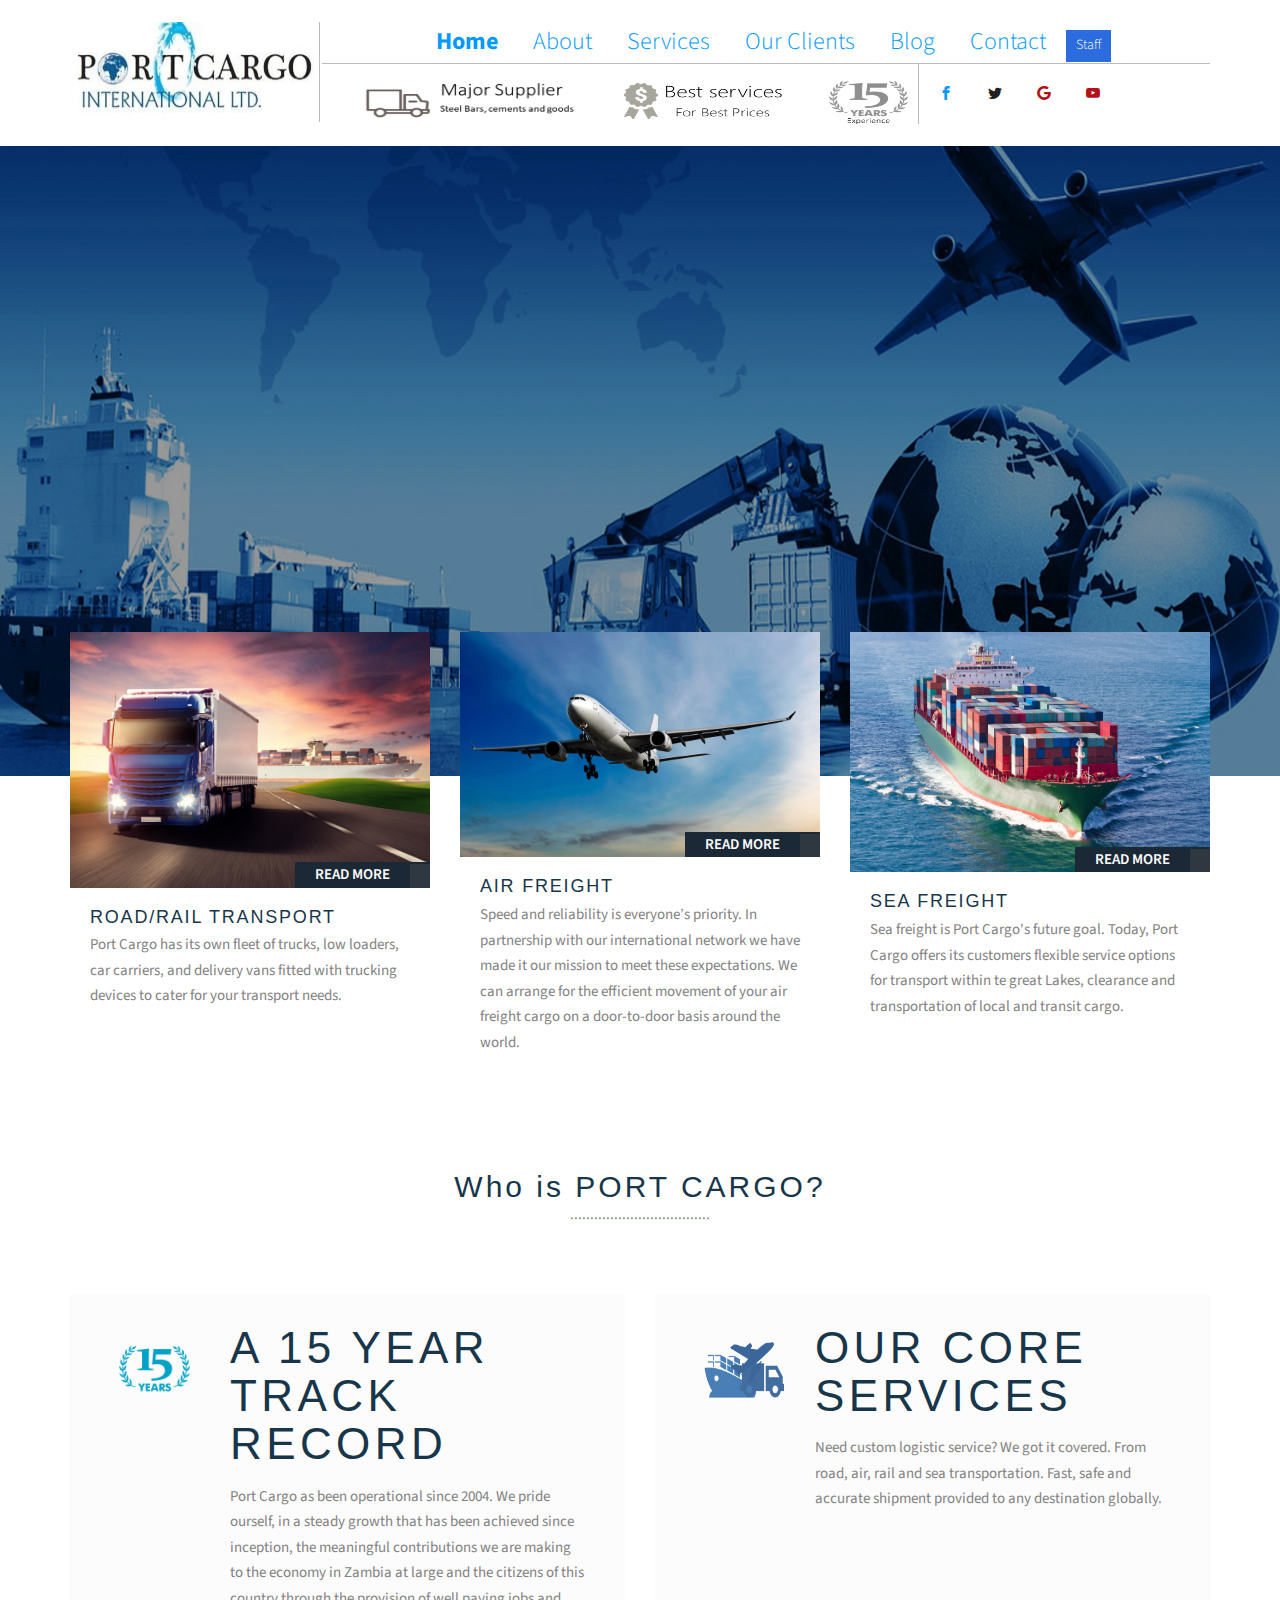
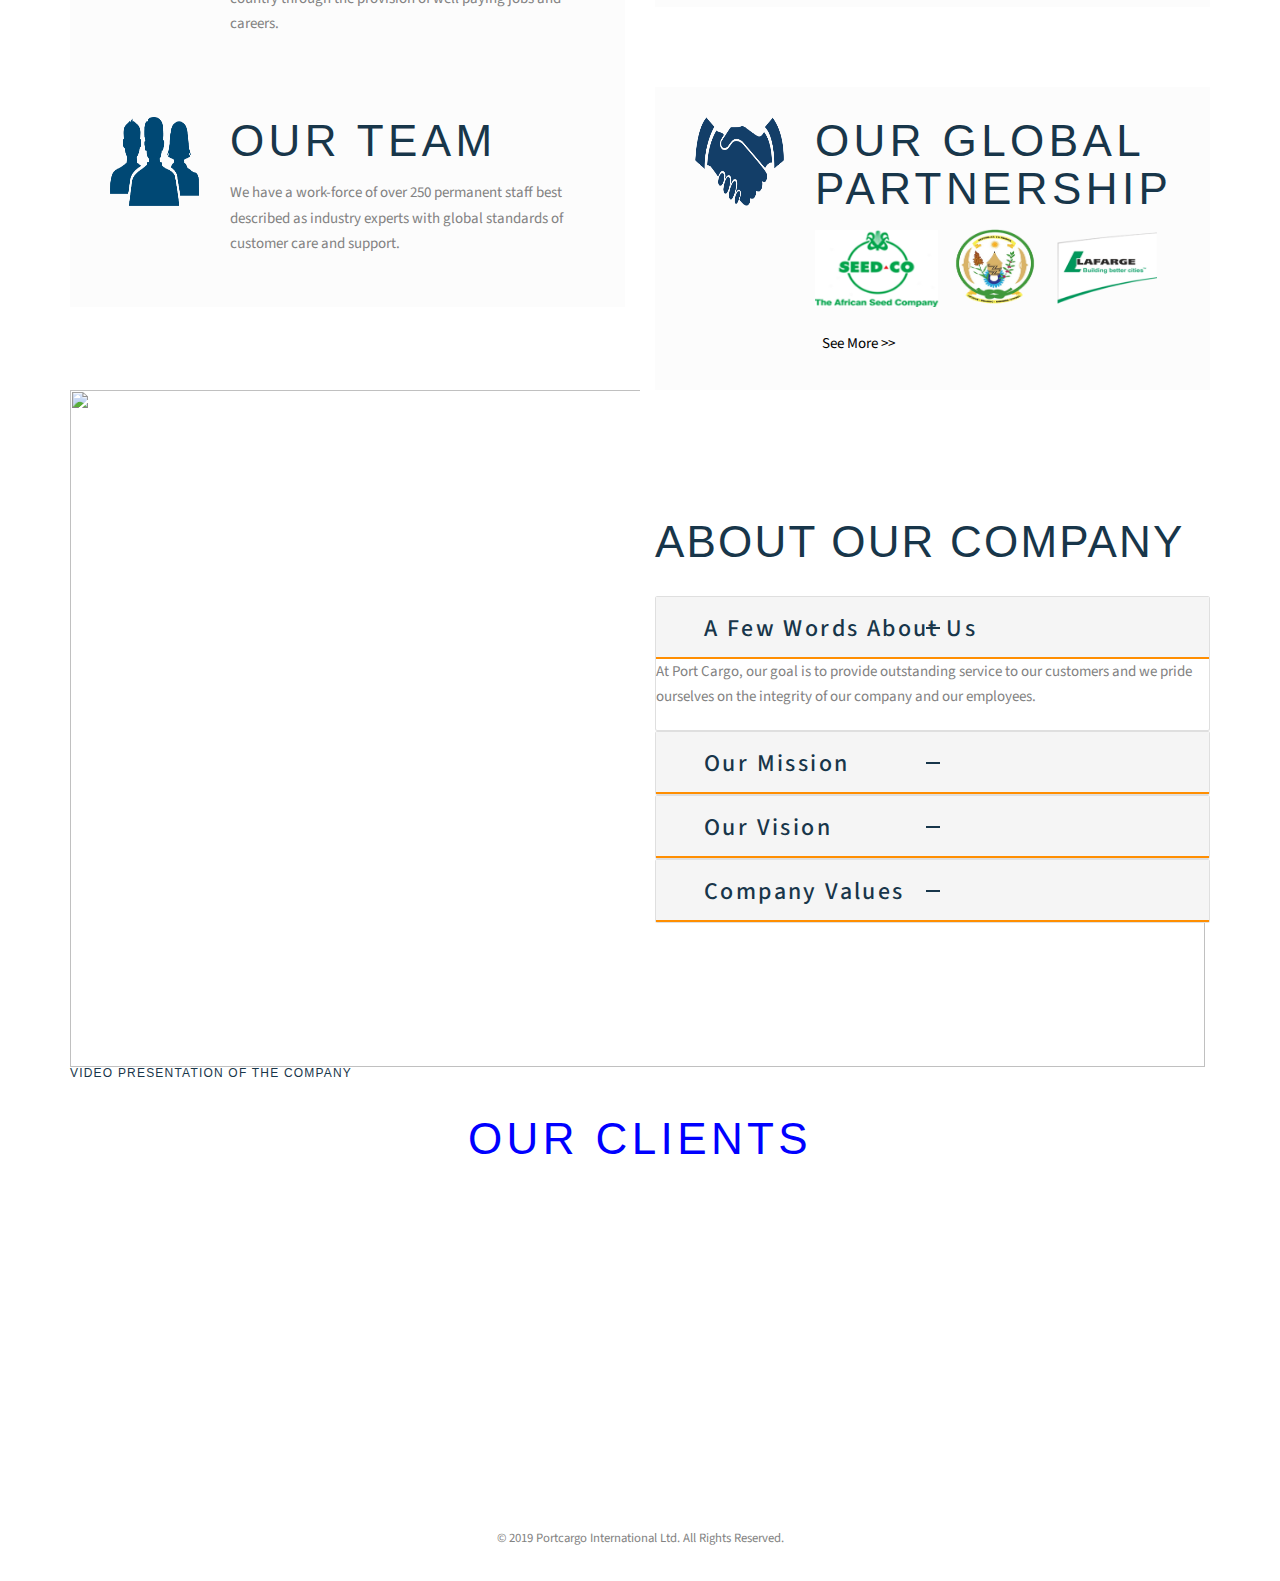
==== commit bab8db94: "Update index.html" ====
--- a/index.html
+++ b/index.html
@@ -77,20 +77,13 @@
                         <div class="col-xs-10 text-center menu-1 " style=" font-size: 150%;">
                             <ul style="border-bottom:1px solid #bbb; margin: 0 0 0 6% ">
                                 <li><a href="#" style="color:#0099ff;  font-size: 24px;"><strong>Home</strong></a></li>
-                                <li class="has-dropdown">
-                                    <a href="#" style="color:#0099ff;  font-size: 24px;">About</a>
-                                        <ul class="dropdown">
-                                            <li><a href="#">Accredations</a></li>
-                                            <li><a href="#">Products</a></li>
-                                            
-                                        </ul>
+                                <li >
+                                    <a href="#about" style="color:#0099ff;  font-size: 24px;">About</a>
+                                        
                                     </li>
                                 <li><a href="#" style="color:#0099ff;  font-size: 24px;">Services</a></li>
-                                <li><a href="#" style="color:#0099ff;  font-size: 24px;">Products</a></li>
-                                <li class="has-dropdown">
-                                    <a href="#" style="color:#0099ff; font-size: 24px;">Events</a>
-                                    
-                                </li>
+                                <li><a href="#" style="color:#0099ff;  font-size: 24px;">Our Clients</a></li>
+                                
                                 
                                 <li class="has-dropdown">
                                     <a href="#"style="color:#0099ff; font-size: 24px;">Blog</a>
@@ -101,7 +94,7 @@
                                     </ul>
                                 </li>
                                 <li><a href="#" style="color:#0099ff;  font-size: 24px;">Contact</a></li>
-                                <li class="btn-cta"><a href="#"><span>Join us</span></a></li>
+                                <li class="btn-cta"><a href="#"><span>Staff</span></a></li>
                                  <br>
 
                             </ul>
@@ -214,7 +207,7 @@
                                     <h4>ROAD/RAIL TRANSPORT</h4>
                                 </div><!-- .custom-heading end -->
 
-                                <p>Urgent Cargo has its own fleet of trucks, low loaders, car carriers, and delivery vans fitted with trucking devices to cater for your transport needs.                                </p>
+                                <p>Port Cargo has its own fleet of trucks, low loaders, car carriers, and delivery vans fitted with trucking devices to cater for your transport needs.                                </p>
                           </div><!-- .service-body end -->
                         </div><!-- .service-feature-box-end -->
                     </div><!-- .col-md-4 end -->
@@ -271,7 +264,7 @@
 
 
         <br><br><br>
-        <div class="container">
+        <div class="container" id="about">
                 <div class="row">
                     <div class="col-md-12">
                         <div class="custom-heading02">
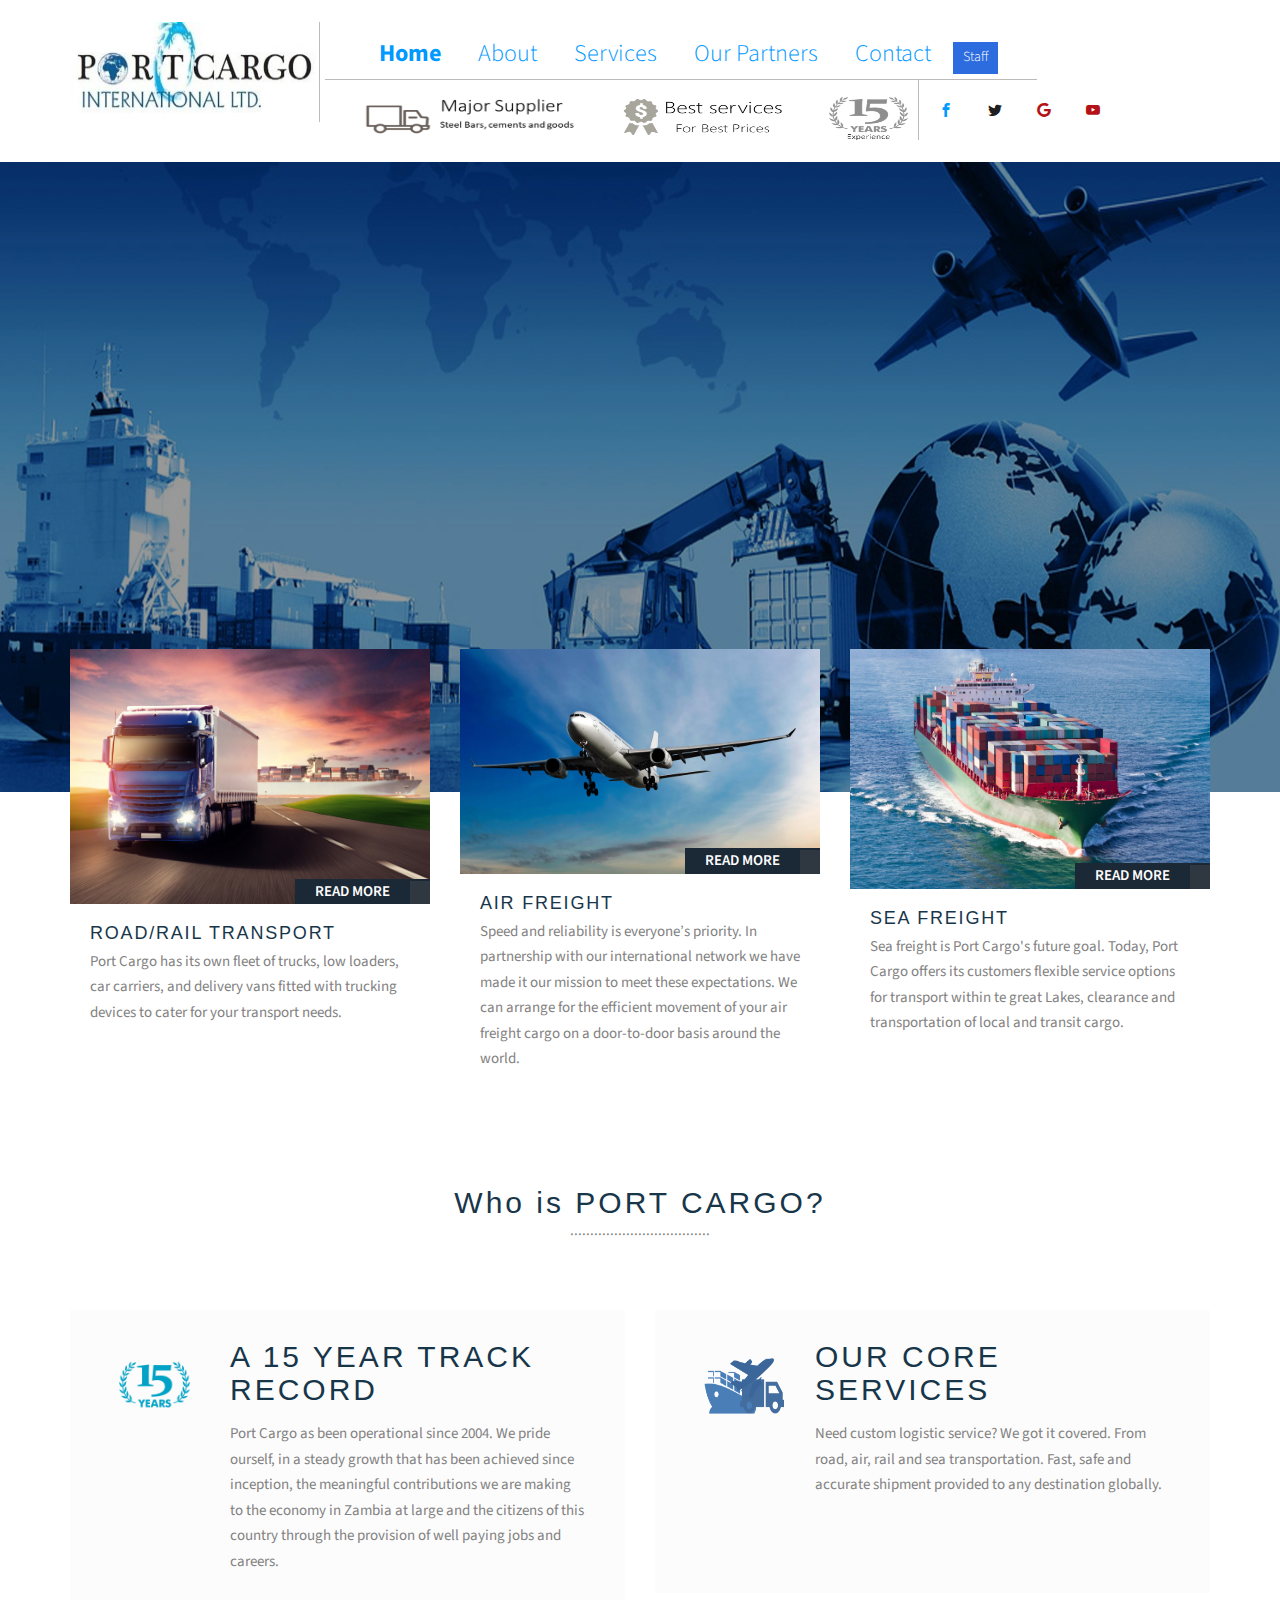
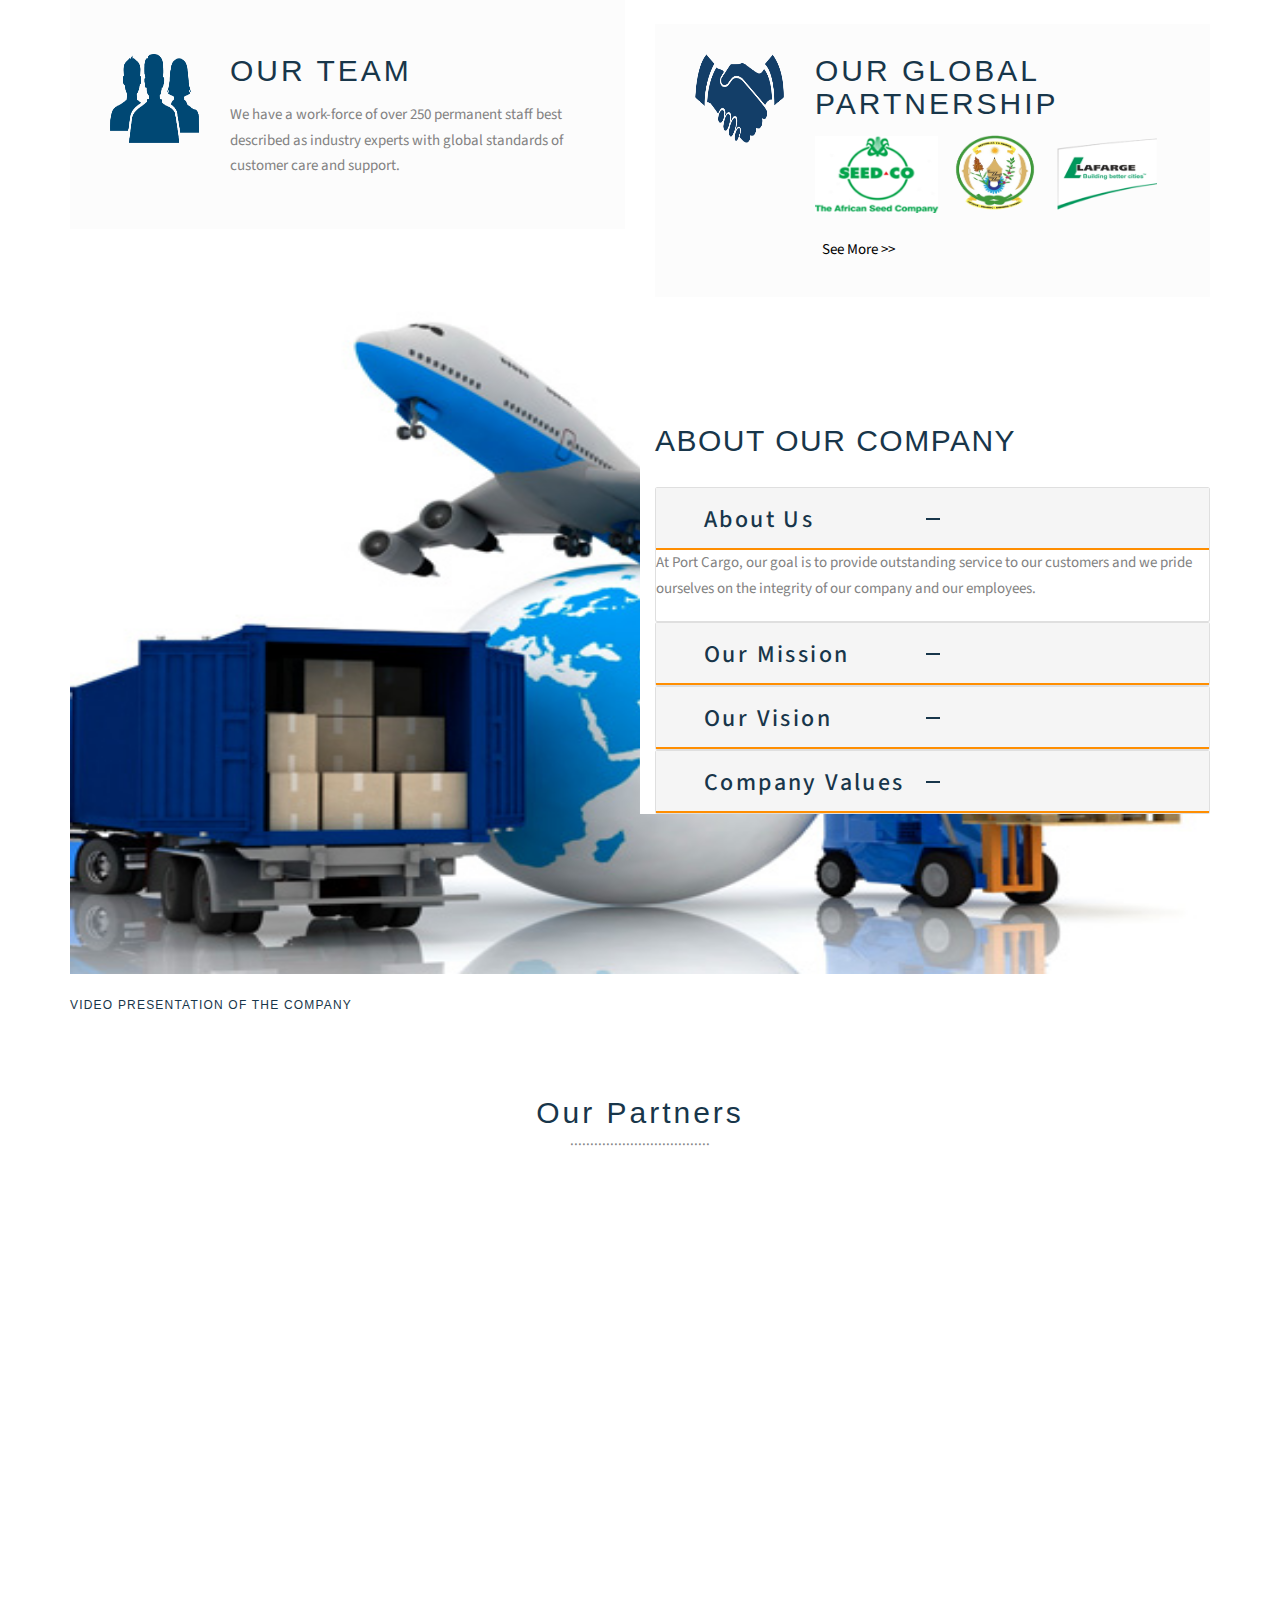
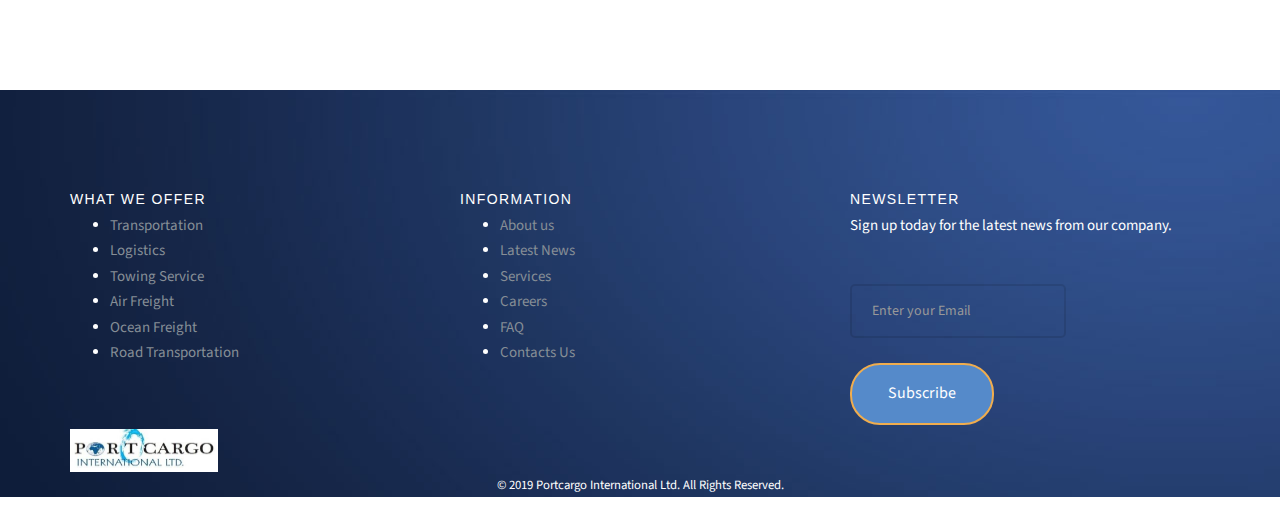
==== commit 9268a80e: "Update index.html" ====
--- a/index.html
+++ b/index.html
@@ -7,7 +7,7 @@
     <meta http-equiv="X-UA-Compatible" content="IE=edge">
     <title>Home | PORT CARGO LIMITED</title>
     <link rel="shortcut icon" href="images/logo.jpg">
-    <link rel="shortcut icon" type="image/x-icon" href="images/elogo.png" />
+    <link rel="shortcut icon" type="image/x-icon" href="images/logo.png" />
     <meta name="viewport" content="width=device-width, initial-scale=1">
     <meta name="description" content="Free HTML5 Website Template by freehtml5.co" />
     <meta name="keywords" content="free website templates, free html5, free template, free bootstrap, free website template, html5, css3, mobile first, responsive" />
@@ -75,29 +75,24 @@
                         </div>
 
                         <div class="col-xs-10 text-center menu-1 " style=" font-size: 150%;">
+                            <div class="col-xs-10 text-center menu-1 " style=" font-size: 150%;">
                             <ul style="border-bottom:1px solid #bbb; margin: 0 0 0 6% ">
-                                <li><a href="#" style="color:#0099ff;  font-size: 24px;"><strong>Home</strong></a></li>
+                                <li><a href="index.html" style="color:#0099ff;  font-size: 24px;"><strong>Home</strong></a></li>
                                 <li >
-                                    <a href="#about" style="color:#0099ff;  font-size: 24px;">About</a>
+                                    <a href="about.html" style="color:#0099ff;  font-size: 24px;">About</a>
                                         
                                     </li>
-                                <li><a href="#" style="color:#0099ff;  font-size: 24px;">Services</a></li>
-                                <li><a href="#" style="color:#0099ff;  font-size: 24px;">Our Clients</a></li>
-                                
-                                
-                                <li class="has-dropdown">
-                                    <a href="#"style="color:#0099ff; font-size: 24px;">Blog</a>
-                                    <ul class="dropdown">
-                                        <li><a href="#" target="_blank" style="text-decoration-color: : white;">Facebook</a></li>
-                                        <li><a href="#">Twitter</a></li>
-                                        <li><a href="#">Google +</a></li>
-                                    </ul>
-                                </li>
-                                <li><a href="#" style="color:#0099ff;  font-size: 24px;">Contact</a></li>
+                                <li><a href="services.html" style="color:#0099ff;  font-size: 24px;">Services</a></li>
+                                <li><a href="clients.html" style="color:#0099ff;  font-size: 24px;">Our Partners</a></li>
+                                
+                                
+                                
+                                <li><a href="contact.html" style="color:#0099ff;  font-size: 24px;">Contact</a></li>
                                 <li class="btn-cta"><a href="#"><span>Staff</span></a></li>
                                  <br>
 
                             </ul>
+                        </div>
                         </div>
                         <div class="col-xs-10 text-center menu-1" style=" font-size: 150%; ">
                             <ul style="margin: 0 0 0 0">
@@ -365,7 +360,7 @@
                   <!-- Bootstrap card-->
                   <article class="card card-custom card-corporate card-corporate-2 wow fadeInLeft">
                     <div class="card-header" id="accordion4Heading1" role="tab">
-                      <div class="card-title"><a role="button" data-toggle="collapse" data-parent="#accordion4" href="#accordion4Collapse1" aria-controls="accordion4Collapse1" aria-expanded="true">A Few Words About Us
+                      <div class="card-title"><a role="button" data-toggle="collapse" data-parent="#accordion4" href="#accordion4Collapse1" aria-controls="accordion4Collapse1" aria-expanded="true">About Us
                           <div class="card-arrow"></div></a>
                       </div>
                     </div>
@@ -384,7 +379,7 @@
                     </div>
                     <div class="collapse" id="accordion4Collapse2" role="tabpanel" aria-labelledby="accordion4Heading2">
                       <div class="card-body">
-                        <p>Our mission is to shall be a regional class market leader and produce world class quality services in Export, Clearing and Forwarding services of goods that continually meet and exceed customer requirements.</p>
+                        <p>Our mission is to be a regional class market leader and produce world class quality services in Export, Clearing and Forwarding services of goods that continually meet and exceed customer requirements.</p>
                       </div>
                     </div>
                   </article>
@@ -425,9 +420,14 @@
 
  <div id="fh5co-staff">
 
- 
-
-                <h3 class="text-center" id="clients" style="color:blue;" >Our clients</h3>
+                <br><br>
+
+                <div class="custom-heading02">
+                            <h2>Our Partners</h2>
+                            <p>
+                                ...................................
+                            </p>
+                        </div><!-- .custom-heading02 end -->
             <div class="container">
 
                 <div class="row animate-box">
@@ -473,6 +473,19 @@
                     </div>
                     </div>
 
+                    <div class="col-md-3 col-sm-6 text-center animate-box">
+                    <div class="services">
+                    <div class="desc">
+
+                    <a href="https://dangote.com//">
+                      <img src="images/dangote.png" alt="HTML tutorial" style="width:200px;height:100px;border:0;">
+                    </a>
+
+                     </div>
+                    </div>
+                    </div>
+
+
 
                     <div class="col-md-3 col-sm-6 text-center animate-box">
                     <div class="services">
@@ -518,16 +531,80 @@
                      
 
     </div>
-                
-                <div class="footernote" >
-                                <div class= "text-center">
+
+
+<footer class="section footer-modern context-dark" style="background-image: url(images/foot.jpg); color:white;">
+<br><br><br><br>
+        <div class="footer-modern-line">
+          <div class="container" >
+            <div class="row row-50">
+              <div class="col-md-6 col-lg-4">
+                <h5 class="footer-modern-title oh-desktop"><span class="d-inline-block wow slideInLeft" style="color:white;" >What We Offer</span></h5>
+                <ul class="footer-modern-list d-inline-block d-sm-block wow fadeInUp" style="color:white;">
+                  <li><a href="#">Transportation</a></li>
+                  <li><a href="#">Logistics</a></li>
+                  <li><a href="#">Towing Service</a></li>
+                  <li><a href="#">Air Freight</a></li>
+                  <li><a href="#">Ocean Freight</a></li>
+                  <li><a href="#">Road Transportation</a></li>
+                </ul>
+              </div>
+              <div class="col-md-6 col-lg-4 col-xl-3">
+                <h5 class="footer-modern-title oh-desktop"><span class="d-inline-block wow slideInLeft" style="color:white;">Information</span></h5>
+                <ul class="footer-modern-list d-inline-block d-sm-block wow fadeInUp" style="color:white;">
+                  <li><a href="about-us.html">About us</a></li>
+                  <li><a href="grid-blog.html">Latest News</a></li>
+                  <li><a href="services.html">Services</a></li>
+                  <li><a href="#">Careers</a></li>
+                  <li><a href="#">FAQ</a></li>
+                  <li><a href="contacts.html">Contacts Us</a></li>
+                </ul>
+              </div>
+              <div class="col-lg-4 col-xl-5">
+                <h5 class="footer-modern-title oh-desktop"><span class="d-inline-block wow slideInLeft" style="color:white;">Newsletter</span></h5>
+                <p class="wow fadeInRight" style="color:white;">Sign up today for the latest news from our company.</p>
+                <!-- RD Mailform-->
+                <form action="" method="post">
+                                    <div>
+                                        <br>
+                                        <div class="input-group">
+                                            <input type="text" class="form-control " style="border-radius:5px;" name="email" id="email" placeholder="Enter your Email" />
+                                        </div>
+                                    </div>
+                                    <br/>
+                                    <button class="btn btn-warning btn-lg" style="background: #558aca;">Subscribe</button>
+                                </form>
+              </div>
+            </div>
+          </div>
+        </div>
+        <div class="footer-modern-line-2">
+          <div class="container">
+            <div class="row row-30 align-items-center">
+              <div class="col-sm-6 col-md-7 col-lg-4 col-xl-4">
+                <div class="row row-30 align-items-center text-lg-center">
+                  <div class="col-md-7 col-xl-6"><a class="brand" href="index.html"><img src="images/logo.jpg" alt="" width="148" height="43"/></a></div>
+                  
+                </div>
+              </div>
+              
+            </div>
+          </div>
+        </div>
+        <div class="footer-modern-line-3">
+           <div class= "text-center">
                                 <small class="block">&copy; 2019 Portcargo International Ltd. All Rights Reserved.</small>
                                 </div>
-                          </div>
+        </div>
+      </footer>
+
+                
+            
+
     
     
     <!-- jQuery -->
-    <script src="js/jquery.min.js"></script>
+    <script src="js/jquery.min.js"></>script>
     <!-- jQuery Easing -->
     <script src="js/jquery.easing.1.3.js"></script>
     <!-- Bootstrap -->
--- a/css/style.css
+++ b/css/style.css
@@ -860,7 +860,7 @@
 }
 
 #fh5co-testimonial {
-    background: #61935a;
+    background: #0099ff;
     position: relative;
 }
 
@@ -943,7 +943,7 @@
 }
 
 #fh5co-testimonial .owl-theme .owl-dots .owl-dot span {
-    background: #61935a !important;
+    background: #0099ff !important;
 }
 
 #fh5co-testimonial .owl-theme .owl-dots .active span {
@@ -2575,7 +2575,7 @@
     color: #18364a;
 }
 h3, .h3 {
-    font-size: 44px;
+    font-size:30px;
 }
 h1, h2, h3, h4, h5, h6, .h1, .h2, .h3, .h4, .h5, .h6 {
     margin-bottom: .5rem;
@@ -2744,4 +2744,815 @@
     box-sizing: border-box;
 }
 
+
+
+element.style {
+}
+.context-dark:not(.section-single):not(.form-default) .form-validation, .bg-gray-dark:not(.section-single):not(.form-default) .form-validation, .bg-primary:not(.section-single):not(.form-default) .form-validation, .context-dark:not(.section-single):not(.form-default) .form-label, .bg-gray-dark:not(.section-single):not(.form-default) .form-label, .bg-primary:not(.section-single):not(.form-default) .form-label, .context-dark:not(.section-single):not(.form-default) .form-input, .bg-gray-dark:not(.section-single):not(.form-default) .form-input, .bg-primary:not(.section-single):not(.form-default) .form-input {
+    color: #fff;
+}
+.form-label {
+    position: absolute;
+    top: 30px;
+    left: 0;
+    right: 0;
+    padding-left: 25px;
+    padding-right: 25px;
+    font-size: 15px;
+    font-weight: 400;
+    line-height: 26px;
+    letter-spacing: .075em;
+    pointer-events: none;
+    text-align: left;
+    z-index: 9;
+    transition: .25s;
+    will-change: transform;
+    transform: translateY(-50%);
+}
+.form-label, .form-label-outside {
+    margin-bottom: 0;
+    color: #777;
+    font-weight: 400;
+}
+label {
+    margin-bottom: 0;
+}
+label {
+    display: inline-block;
+    margin-bottom: .5rem;
+}
+a, area, button, [role=button], input:not([type=range]), label, select, summary, textarea {
+    touch-action: manipulation;
+}
+*, *::before, *::after {
+    box-sizing: border-box;
+}
+user agent stylesheet
+label {
+    cursor: default;
+}
+Style Attribute {
+    visibility: visible;
+    animation-name: slideInUp;
+}
+.rd-form-inline {
+    display: flex;
+    flex-wrap: wrap;
+    align-items: stretch;
+    text-align: center;
+    max-width: 600px;
+    margin-bottom: -16px;
+    margin-left: 0;
+}
+.rd-form {
+    position: relative;
+    text-align: center;
+}
+.footer-modern.context-dark, .footer-modern.bg-gray-dark, .footer-modern.bg-primary {
+    color: rgba(255,255,255,.4);
+}
+.context-dark, .bg-gray-dark, .bg-primary, .context-dark h1, .bg-gray-dark h1, .bg-primary h1, .context-dark h2, .bg-gray-dark h2, .bg-primary h2, .context-dark h3, .bg-gray-dark h3, .bg-primary h3, .context-dark h4, .bg-gray-dark h4, .bg-primary h4, .context-dark h5, .bg-gray-dark h5, .bg-primary h5, .context-dark h6, .bg-gray-dark h6, .bg-primary h6, .context-dark [class^=heading-], .bg-gray-dark [class^=heading-], .bg-primary [class^=heading-] {
+    color: #fff;
+}
+
+{
+    visibility: visible;
+    animation-name: slideInRight;
+}
+.rd-form-inline .form-button.form-button-2 {
+    flex-grow: 0;
+}
+@media (min-width: 576px)
+.rd-form-inline .form-button {
+    flex-grow: 0;
+}
+.rd-form-inline .form-button {
+    flex-grow: 1;
+    flex-shrink: 0;
+    min-height: 60px;
+}
+.slideInRight {
+    -webkit-animation-name: slideInRight;
+    animation-name: slideInRight;
+}
+.rd-form-inline>* {
+    margin-top: 0;
+}
+.rd-form-inline>* {
+    display: inline-block;
+    margin-top: 0;
+    margin-bottom: 16px;
+    margin-left: 0;
+}
+*, *::before, *::after {
+    box-sizing: border-box;
+}
+user agent stylesheet
+div {
+    display: block;
+}
+.rd-form-inline {
+    display: flex;
+    flex-wrap: wrap;
+    align-items: stretch;
+    text-align: center;
+    max-width: 600px;
+    margin-bottom: -16px;
+    margin-left: 0;
+}
+.rd-form {
+    position: relative;
+    text-align: center;
+}
+.footer-modern.context-dark, .footer-modern.bg-gray-dark, .footer-modern.bg-primary {
+    color: rgba(255,255,255,.4);
+}
+.context-dark, .bg-gray-dark, .bg-primary, .context-dark h1, .bg-gray-dark h1, .bg-primary h1, .context-dark h2, .bg-gray-dark h2, .bg-primary h2, .context-dark h3, .bg-gray-dark h3, .bg-primary h3, .context-dark h4, .bg-gray-dark h4, .bg-primary h4, .context-dark h5, .bg-gray-dark h5, .bg-primary h5, .context-dark h6, .bg-gray-dark h6, .bg-primary h6, .context-dark [class^=heading-], .bg-gray-dark [class^=heading-], .bg-primary [class^=heading-] {
+    color: #fff;
+}
+
+
+.d-none {
+    display: none!important;
+}
+*, *::before, *::after {
+    box-sizing: border-box;
+}
+.button-sm {
+    padding: 12px 30px;
+    font-size: 12px;
+    line-height: 2.17;
+    min-width: 160px;
+}
+.button-primary, .button-primary:focus {
+    color: #fff;
+    background-color: #db0f30;
+    border-color: #db0f30;
+}
+.button {
+    position: relative;
+    overflow: hidden;
+    display: inline-block;
+    padding: 17px 40px;
+    font-size: 14px;
+    line-height: 1.85;
+    min-width: 200px;
+    border: none;
+    font-family: roboto,-apple-system,BlinkMacSystemFont,segoe ui,helvetica neue,Arial,sans-serif;
+    font-weight: 900;
+    letter-spacing: .2em;
+    text-transform: uppercase;
+    white-space: nowrap;
+    text-overflow: ellipsis;
+    text-align: center;
+    cursor: pointer;
+    vertical-align: middle;
+    user-select: none;
+    transition: all .25s ease-in-out;
+}
+button, select {
+    text-transform: none;
+}
+input, button, select, optgroup, textarea {
+    margin: 0;
+    font-family: inherit;
+    font-size: inherit;
+    line-height: inherit;
+}
+user agent stylesheet
+input[type="button" i], input[type="submit" i], input[type="reset" i], input[type="file" i]::-webkit-file-upload-button, button {
+    align-items: flex-start;
+    text-align: center;
+    cursor: default;
+    color: buttontext;
+    background-color: buttonface;
+    box-sizing: border-box;
+    padding: 2px 6px 3px;
+    border-width: 2px;
+    border-style: outset;
+    border-color: buttonface;
+    border-image: initial;
+}
+user agent stylesheet
+input, textarea, select, button {
+    text-rendering: auto;
+    color: initial;
+    letter-spacing: normal;
+    word-spacing: normal;
+    text-transform: none;
+    text-indent: 0px;
+    text-shadow: none;
+    display: inline-block;
+    text-align: start;
+    margin: 0em;
+    font: 400 13.3333px Arial;
+}
+user agent stylesheet
+input, textarea, select, button, meter, progress {
+    -webkit-writing-mode: horizontal-tb !important;
+}
+Style Attribute {
+    visibility: visible;
+    animation-name: slideInRight;
+}
+.rd-form-inline {
+    display: flex;
+    flex-wrap: wrap;
+    align-items: stretch;
+    text-align: center;
+    max-width: 600px;
+    margin-bottom: -16px;
+    margin-left: 0;
+}
+.rd-form {
+    position: relative;
+    text-align: center;
+}
+.footer-modern.context-dark, .footer-modern.bg-gray-dark, .footer-modern.bg-primary {
+    color: rgba(255,255,255,.4);
+}
+.context-dark, .bg-gray-dark, .bg-primary, .context-dark h1, .bg-gray-dark h1, .bg-primary h1, .context-dark h2, .bg-gray-dark h2, .bg-primary h2, .context-dark h3, .bg-gray-dark h3, .bg-primary h3, .context-dark h4, .bg-gray-dark h4, .bg-primary h4, .context-dark h5, .bg-gray-dark h5, .bg-primary h5, .context-dark h6, .bg-gray-dark h6, .bg-primary h6, .context-dark [class^=heading-], .bg-gray-dark [class^=heading-], .bg-primary [class^=heading-] {
+    color: #fff;
+}
+
+.content-original, .content-dubbed {
+    transition: transform .3s,opacity .3s;
+    transition-timing-function: cubic-bezier(.2,1,.3,1);
+}
+*, *::before, *::after {
+    box-sizing: border-box;
+}
+user agent stylesheet
+div {
+    display: block;
+}
+.button-sm {
+    padding: 12px 30px;
+    font-size: 12px;
+    line-height: 2.17;
+    min-width: 160px;
+}
+.button-primary, .button-primary:focus {
+    color: #fff;
+    background-color: #db0f30;
+    border-color: #db0f30;
+}
+.button {
+    position: relative;
+    overflow: hidden;
+    display: inline-block;
+    padding: 17px 40px;
+    font-size: 14px;
+    line-height: 1.85;
+    min-width: 200px;
+    border: none;
+    font-family: roboto,-apple-system,BlinkMacSystemFont,segoe ui,helvetica neue,Arial,sans-serif;
+    font-weight: 900;
+    letter-spacing: .2em;
+    text-transform: uppercase;
+    white-space: nowrap;
+    text-overflow: ellipsis;
+    text-align: center;
+    cursor: pointer;
+    vertical-align: middle;
+    user-select: none;
+    transition: all .25s ease-in-out;
+}
+button, select {
+    text-transform: none;
+}
+input, button, select, optgroup, textarea {
+    margin: 0;
+    font-family: inherit;
+    font-size: inherit;
+    line-height: inherit;
+}
+user agent stylesheet
+input[type="button" i], input[type="submit" i], input[type="reset" i], input[type="file" i]::-webkit-file-upload-button, button {
+    align-items: flex-start;
+    text-align: center;
+    cursor: default;
+    color: buttontext;
+    background-color: buttonface;
+    box-sizing: border-box;
+    padding: 2px 6px 3px;
+    border-width: 2px;
+    border-style: outset;
+    border-color: buttonface;
+    border-image: initial;
+}
+user agent stylesheet
+input, textarea, select, button {
+    text-rendering: auto;
+    color: initial;
+    letter-spacing: normal;
+    word-spacing: normal;
+    text-transform: none;
+    text-indent: 0px;
+    text-shadow: none;
+    display: inline-block;
+    text-align: start;
+    margin: 0em;
+    font: 400 13.3333px Arial;
+}
+user agent stylesheet
+input, textarea, select, button, meter, progress {
+    -webkit-writing-mode: horizontal-tb !important;
+}
+Style Attribute {
+    visibility: visible;
+    animation-name: slideInRight;
+}
+.rd-form-inline {
+    display: flex;
+    flex-wrap: wrap;
+    align-items: stretch;
+    text-align: center;
+    max-width: 600px;
+    margin-bottom: -16px;
+    margin-left: 0;
+}
+.rd-form {
+    position: relative;
+    text-align: center;
+}
+.footer-modern.context-dark, .footer-modern.bg-gray-dark, .footer-modern.bg-primary {
+    color: rgba(255,255,255,.4);
+}
+.context-dark, .bg-gray-dark, .bg-primary, .context-dark h1, .bg-gray-dark h1, .bg-primary h1, .context-dark h2, .bg-gray-dark h2, .bg-primary h2, .context-dark h3, .bg-gray-dark h3, .bg-primary h3, .context-dark h4, .bg-gray-dark h4, .bg-primary h4, .context-dark h5, .bg-gray-dark h5, .bg-primary h5, .context-dark h6, .bg-gray-dark h6, .bg-primary h6, .context-dark [class^=heading-], .bg-gray-dark [class^=heading-], .bg-primary [class^=heading-] {
+    color: #fff;
+}
+
+@media (min-width: 576px)
+.rd-form-inline-sm .icon {
+    font-size: 38px;
+}
+.rd-form-inline-sm .icon {
+    font-size: 30px;
+}
+.icon {
+    display: inline-block;
+    font-size: 16px;
+    line-height: 1;
+}
+.mdi {
+    display: inline-block;
+    font: normal normal normal 24px/1 "Material Design Icons";
+    font-size: inherit;
+    text-rendering: auto;
+    -webkit-font-smoothing: antialiased;
+    -moz-osx-font-smoothing: grayscale;
+    transform: translate(0,0);
+}
+*, *::before, *::after {
+    box-sizing: border-box;
+}
+.button-sm {
+    padding: 12px 30px;
+    font-size: 12px;
+    line-height: 2.17;
+    min-width: 160px;
+}
+.button-primary, .button-primary:focus {
+    color: #fff;
+    background-color: #db0f30;
+    border-color: #db0f30;
+}
+.button {
+    position: relative;
+    overflow: hidden;
+    display: inline-block;
+    padding: 17px 40px;
+    font-size: 14px;
+    line-height: 1.85;
+    min-width: 200px;
+    border: none;
+    font-family: roboto,-apple-system,BlinkMacSystemFont,segoe ui,helvetica neue,Arial,sans-serif;
+    font-weight: 900;
+    letter-spacing: .2em;
+    text-transform: uppercase;
+    white-space: nowrap;
+    text-overflow: ellipsis;
+    text-align: center;
+    cursor: pointer;
+    vertical-align: middle;
+    user-select: none;
+    transition: all .25s ease-in-out;
+}
+button, select {
+    text-transform: none;
+}
+input, button, select, optgroup, textarea {
+    margin: 0;
+    font-family: inherit;
+    font-size: inherit;
+    line-height: inherit;
+}
+user agent stylesheet
+input[type="button" i], input[type="submit" i], input[type="reset" i], input[type="file" i]::-webkit-file-upload-button, button {
+    align-items: flex-start;
+    text-align: center;
+    cursor: default;
+    color: buttontext;
+    background-color: buttonface;
+    box-sizing: border-box;
+    padding: 2px 6px 3px;
+    border-width: 2px;
+    border-style: outset;
+    border-color: buttonface;
+    border-image: initial;
+}
+user agent stylesheet
+input, textarea, select, button {
+    text-rendering: auto;
+    color: initial;
+    letter-spacing: normal;
+    word-spacing: normal;
+    text-transform: none;
+    text-indent: 0px;
+    text-shadow: none;
+    display: inline-block;
+    text-align: start;
+    margin: 0em;
+    font: 400 13.3333px Arial;
+}
+user agent stylesheet
+input, textarea, select, button, meter, progress {
+    -webkit-writing-mode: horizontal-tb !important;
+}
+Style Attribute {
+    visibility: visible;
+    animation-name: slideInRight;
+}
+.rd-form-inline {
+    display: flex;
+    flex-wrap: wrap;
+    align-items: stretch;
+    text-align: center;
+    max-width: 600px;
+    margin-bottom: -16px;
+    margin-left: 0;
+}
+.rd-form {
+    position: relative;
+    text-align: center;
+}
+
+
+.icon::before {
+    position: relative;
+    display: inline-block;
+    font-weight: 400;
+    font-style: normal;
+    speak: none;
+    text-transform: none;
+}
+
+.mdi-telegram:before {
+    content: "\f5ef";
+}
+*, *::before, *::after {
+    box-sizing: border-box;
+}
+
+
+.content-dubbed {
+    display: flex;
+    align-items: center;
+    justify-content: center;
+    position: absolute;
+    top: 0;
+    left: 0;
+    width: 100%;
+    height: 100%;
+    opacity: 0;
+    transform: translate3d(0,20%,0);
+    pointer-events: none;
+}
+.content-original, .content-dubbed {
+    transition: transform .3s,opacity .3s;
+    transition-timing-function: cubic-bezier(.2,1,.3,1);
+}
+*, *::before, *::after {
+    box-sizing: border-box;
+}
+user agent stylesheet
+div {
+    display: block;
+}
+.button-sm {
+    padding: 12px 30px;
+    font-size: 12px;
+    line-height: 2.17;
+    min-width: 160px;
+}
+.button-primary, .button-primary:focus {
+    color: #fff;
+    background-color: #db0f30;
+    border-color: #db0f30;
+}
+.button {
+    position: relative;
+    overflow: hidden;
+    display: inline-block;
+    padding: 17px 40px;
+    font-size: 14px;
+    line-height: 1.85;
+    min-width: 200px;
+    border: none;
+    font-family: roboto,-apple-system,BlinkMacSystemFont,segoe ui,helvetica neue,Arial,sans-serif;
+    font-weight: 900;
+    letter-spacing: .2em;
+    text-transform: uppercase;
+    white-space: nowrap;
+    text-overflow: ellipsis;
+    text-align: center;
+    cursor: pointer;
+    vertical-align: middle;
+    user-select: none;
+    transition: all .25s ease-in-out;
+}
+button, select {
+    text-transform: none;
+}
+input, button, select, optgroup, textarea {
+    margin: 0;
+    font-family: inherit;
+    font-size: inherit;
+    line-height: inherit;
+}
+user agent stylesheet
+input[type="button" i], input[type="submit" i], input[type="reset" i], input[type="file" i]::-webkit-file-upload-button, button {
+    align-items: flex-start;
+    text-align: center;
+    cursor: default;
+    color: buttontext;
+    background-color: buttonface;
+    box-sizing: border-box;
+    padding: 2px 6px 3px;
+    border-width: 2px;
+    border-style: outset;
+    border-color: buttonface;
+    border-image: initial;
+}
+user agent stylesheet
+input, textarea, select, button {
+    text-rendering: auto;
+    color: initial;
+    letter-spacing: normal;
+    word-spacing: normal;
+    text-transform: none;
+    text-indent: 0px;
+    text-shadow: none;
+    display: inline-block;
+    text-align: start;
+    margin: 0em;
+    font: 400 13.3333px Arial;
+}
+user agent stylesheet
+input, textarea, select, button, meter, progress {
+    -webkit-writing-mode: horizontal-tb !important;
+}
+Style Attribute {
+    visibility: visible;
+    animation-name: slideInRight;
+}
+.rd-form-inline {
+    display: flex;
+    flex-wrap: wrap;
+    align-items: stretch;
+    text-align: center;
+    max-width: 600px;
+    margin-bottom: -16px;
+    margin-left: 0;
+}
+.rd-form {
+    position: relative;
+    text-align: center;
+}
+.footer-modern.context-dark, .footer-modern.bg-gray-dark, .footer-modern.bg-primary {
+    color: rgba(255,255,255,.4);
+}
+.context-dark, .bg-gray-dark, .bg-primary, .context-dark h1, .bg-gray-dark h1, .bg-primary h1, .context-dark h2, .bg-gray-dark h2, .bg-primary h2, .context-dark h3, .bg-gray-dark h3, .bg-primary h3, .context-dark h4, .bg-gray-dark h4, .bg-primary h4, .context-dark h5, .bg-gray-dark h5, .bg-primary h5, .context-dark h6, .bg-gray-dark h6, .bg-primary h6, .context-dark [class^=heading-], .bg-gray-dark [class^=heading-], .bg-primary [class^=heading-] {
+    color: #fff;
+}
+
+
+.d-none {
+    display: none!important;
+}
+*, *::before, *::after {
+    box-sizing: border-box;
+}
+
+.content-dubbed {
+    display: flex;
+    align-items: center;
+    justify-content: center;
+    position: absolute;
+    top: 0;
+    left: 0;
+    width: 100%;
+    height: 100%;
+    opacity: 0;
+    transform: translate3d(0,20%,0);
+    pointer-events: none;
+}
+
+
+.d-none {
+    display: none!important;
+}
+*, *::before, *::after {
+    box-sizing: border-box;
+}
+.content-dubbed {
+    display: flex;
+    align-items: center;
+    justify-content: center;
+    position: absolute;
+    top: 0;
+    left: 0;
+    width: 100%;
+    height: 100%;
+    opacity: 0;
+    transform: translate3d(0,20%,0);
+    pointer-events: none;
+}
+.button-sm {
+    padding: 12px 30px;
+    font-size: 12px;
+    line-height: 2.17;
+    min-width: 160px;
+}
+.button-primary, .button-primary:focus {
+    color: #fff;
+    background-color: #db0f30;
+    border-color: #db0f30;
+}
+.button {
+    position: relative;
+    overflow: hidden;
+    display: inline-block;
+    padding: 17px 40px;
+    font-size: 14px;
+    line-height: 1.85;
+    min-width: 200px;
+    border: none;
+    font-family: roboto,-apple-system,BlinkMacSystemFont,segoe ui,helvetica neue,Arial,sans-serif;
+    font-weight: 900;
+    letter-spacing: .2em;
+    text-transform: uppercase;
+    white-space: nowrap;
+    text-overflow: ellipsis;
+    text-align: center;
+    cursor: pointer;
+    vertical-align: middle;
+    user-select: none;
+    transition: all .25s ease-in-out;
+}
+button, select {
+    text-transform: none;
+}
+input, button, select, optgroup, textarea {
+    margin: 0;
+    font-family: inherit;
+    font-size: inherit;
+    line-height: inherit;
+}
+user agent stylesheet
+input[type="button" i], input[type="submit" i], input[type="reset" i], input[type="file" i]::-webkit-file-upload-button, button {
+    align-items: flex-start;
+    text-align: center;
+    cursor: default;
+    color: buttontext;
+    background-color: buttonface;
+    box-sizing: border-box;
+    padding: 2px 6px 3px;
+    border-width: 2px;
+    border-style: outset;
+    border-color: buttonface;
+    border-image: initial;
+}
+
+
+@media (min-width: 576px)
+.rd-form-inline-sm .icon {
+    font-size: 38px;
+}
+.rd-form-inline-sm .icon {
+    font-size: 30px;
+}
+.icon {
+    display: inline-block;
+    font-size: 16px;
+    line-height: 1;
+}
+.mdi {
+    display: inline-block;
+    font: normal normal normal 24px/1 "Material Design Icons";
+    font-size: inherit;
+    text-rendering: auto;
+    -webkit-font-smoothing: antialiased;
+    -moz-osx-font-smoothing: grayscale;
+    transform: translate(0,0);
+}
+*, *::before, *::after {
+    box-sizing: border-box;
+}
+
+.content-dubbed {
+    display: flex;
+    align-items: center;
+    justify-content: center;
+    position: absolute;
+    top: 0;
+    left: 0;
+    width: 100%;
+    height: 100%;
+    opacity: 0;
+    transform: translate3d(0,20%,0);
+    pointer-events: none;
+}
+.content-original, .content-dubbed {
+    transition: transform .3s,opacity .3s;
+    transition-timing-function: cubic-bezier(.2,1,.3,1);
+}
+*, *::before, *::after {
+    box-sizing: border-box;
+}
+
+
+.content-original, .content-dubbed {
+    transition: transform .3s,opacity .3s;
+    transition-timing-function: cubic-bezier(.2,1,.3,1);
+}
+*, *::before, *::after {
+    box-sizing: border-box;
+}
+user agent stylesheet
+div {
+    display: block;
+}
+
+.button-sm {
+    padding: 12px 30px;
+    font-size: 12px;
+    line-height: 2.17;
+    min-width: 160px;
+}
+.button-primary, .button-primary:focus {
+    color: #fff;
+    background-color: #db0f30;
+    border-color: #db0f30;
+}
+
+.button {
+    position: relative;
+    overflow: hidden;
+    display: inline-block;
+    padding: 17px 40px;
+    font-size: 14px;
+    line-height: 1.85;
+    min-width: 200px;
+    border: none;
+    font-family: roboto,-apple-system,BlinkMacSystemFont,segoe ui,helvetica neue,Arial,sans-serif;
+    font-weight: 900;
+    letter-spacing: .2em;
+    text-transform: uppercase;
+    white-space: nowrap;
+    text-overflow: ellipsis;
+    text-align: center;
+    cursor: pointer;
+    vertical-align: middle;
+    user-select: none;
+    transition: all .25s ease-in-out;
+}
+button, select {
+    text-transform: none;
+}
+input, button, select, optgroup, textarea {
+    margin: 0;
+    font-family: inherit;
+    font-size: inherit;
+    line-height: inherit;
+}
+user agent stylesheet
+input[type="button" i], input[type="submit" i], input[type="reset" i], input[type="file" i]::-webkit-file-upload-button, button {
+    align-items: flex-start;
+    text-align: center;
+    cursor: default;
+    color: buttontext;
+    background-color: buttonface;
+    box-sizing: border-box;
+    padding: 2px 6px 3px;
+    border-width: 2px;
+    border-style: outset;
+    border-color: buttonface;
+    border-image: initial;
+}
+
+
+
+
 /*# sourceMappingURL=style.css.map */
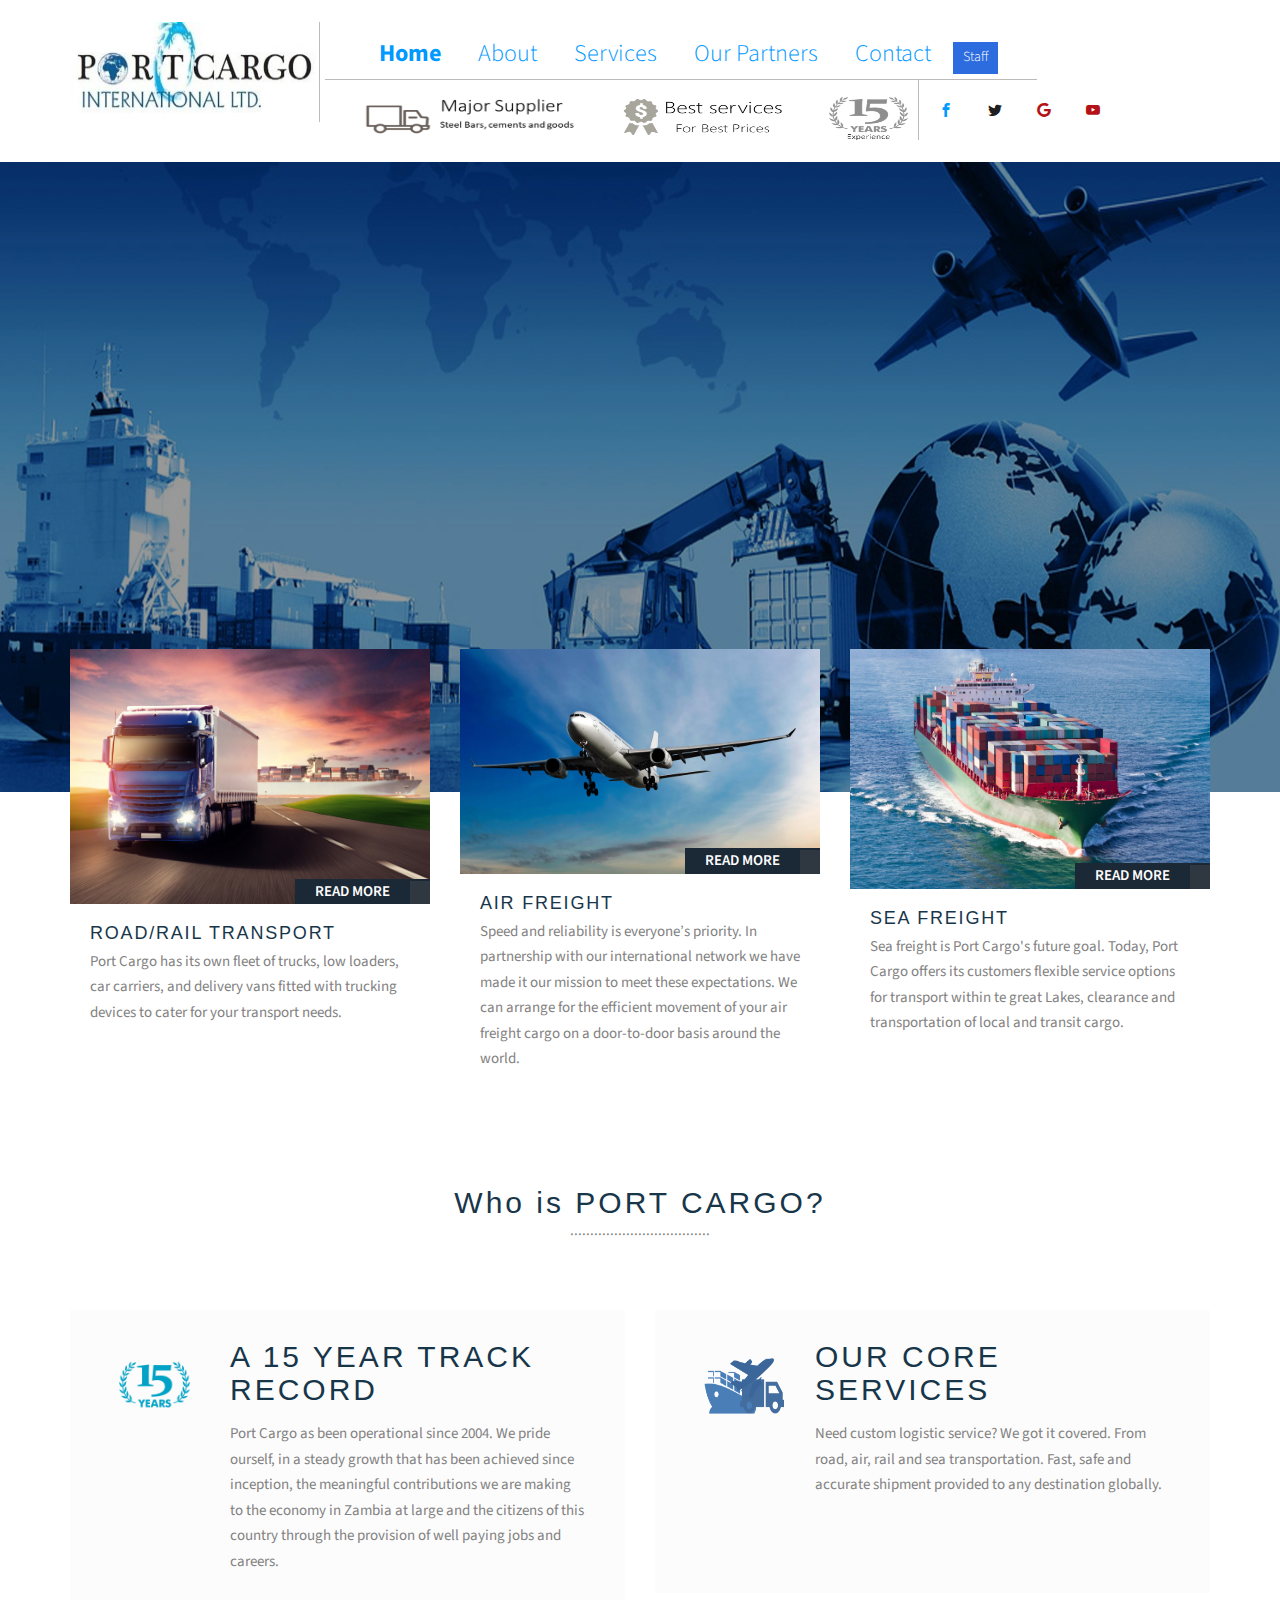
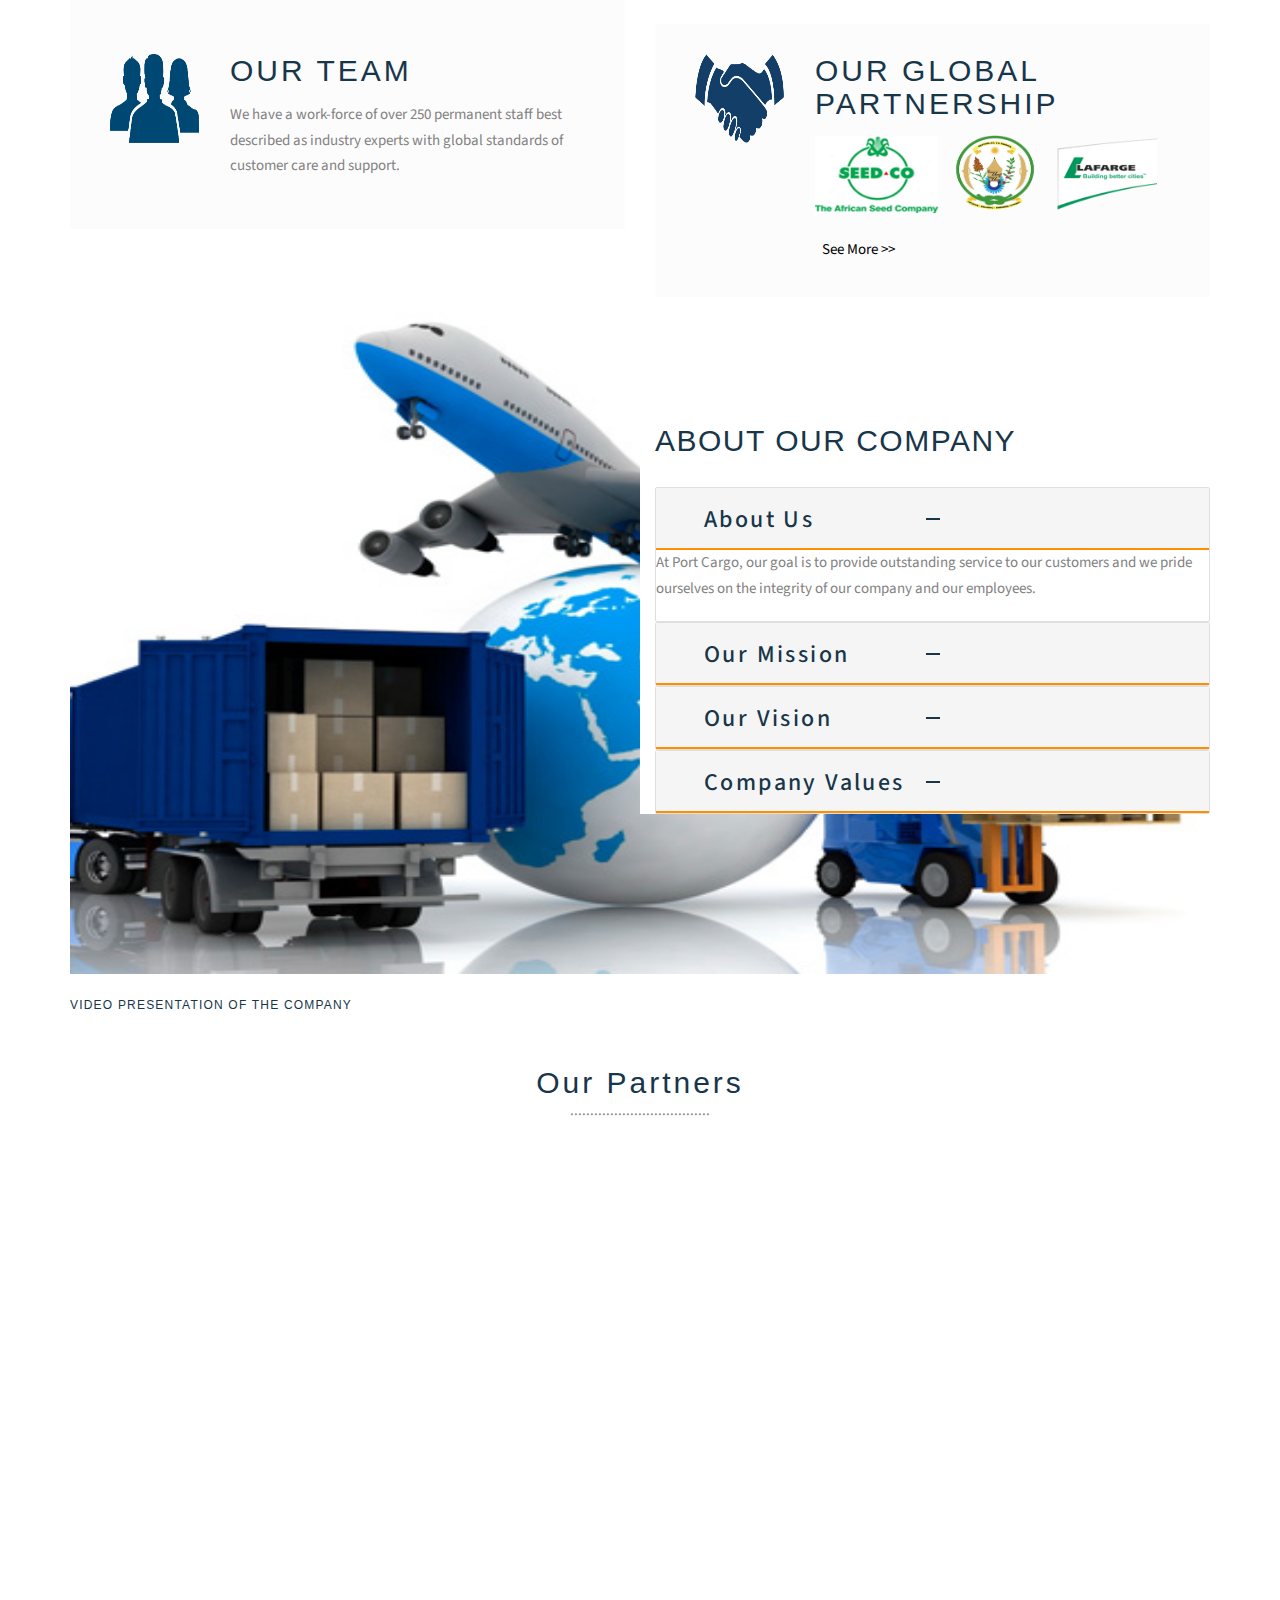
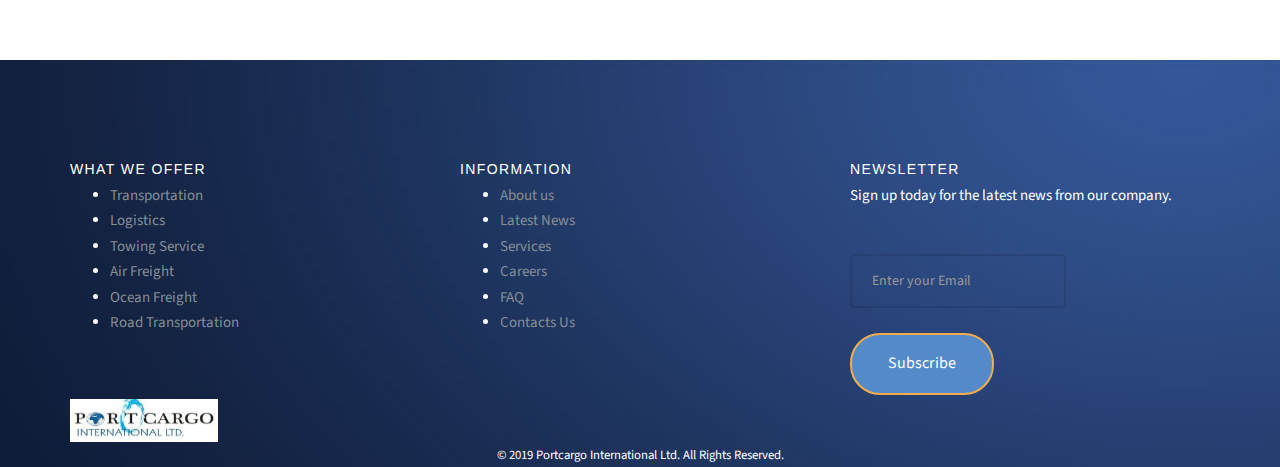
==== commit 7549404c: "Update index.html" ====
--- a/index.html
+++ b/index.html
@@ -418,7 +418,7 @@
       </section>
      
 
- <div id="fh5co-staff">
+ <div id="clients">
 
                 <br><br>
 
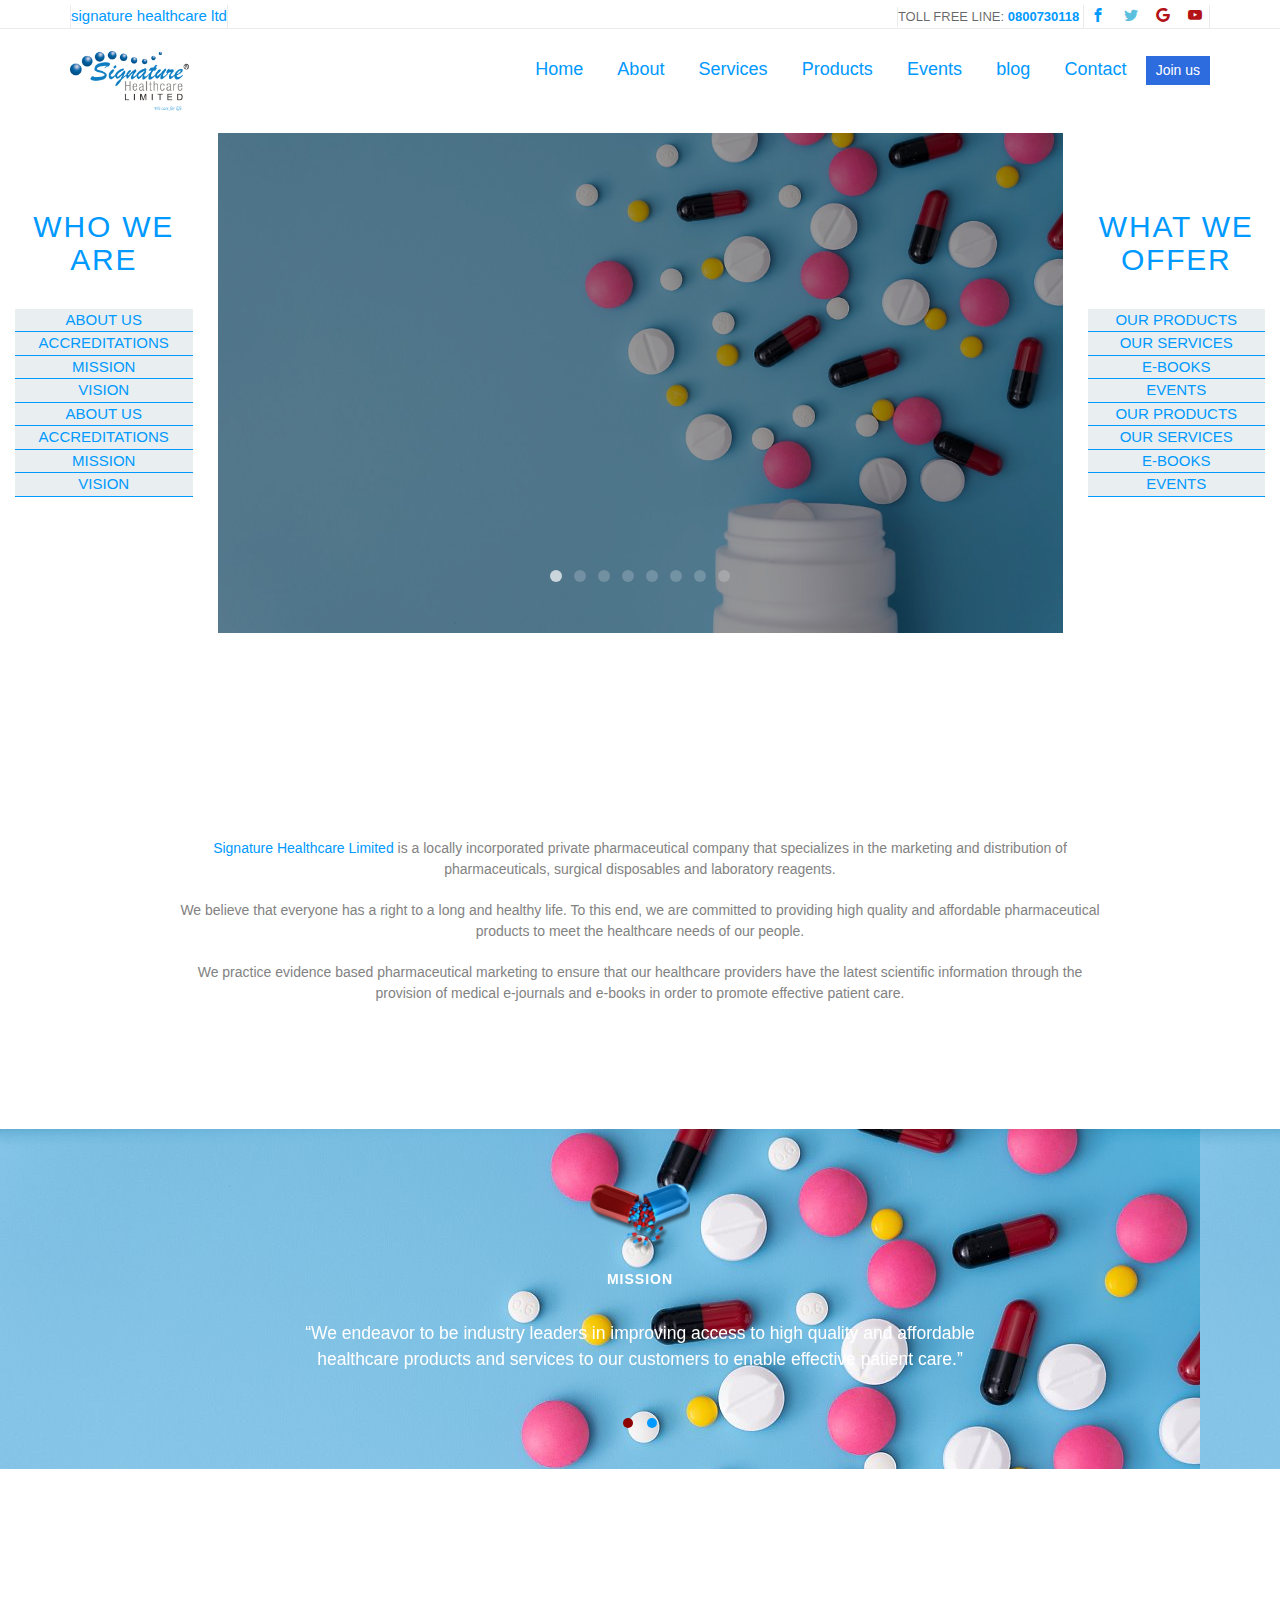
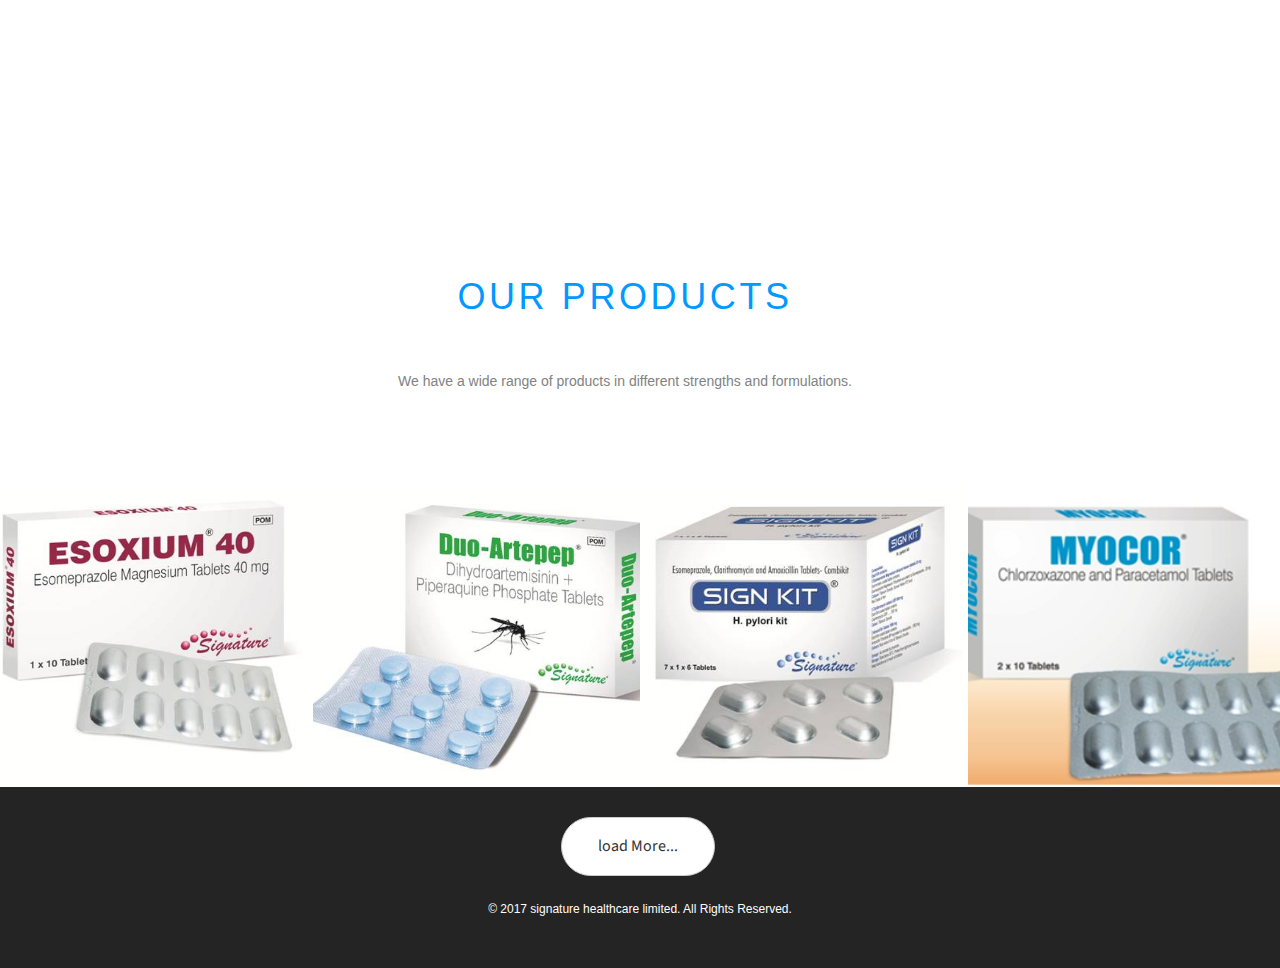
==== commit f02fc73f: "Update index.html" ====
--- a/index.html
+++ b/index.html
@@ -1,14 +1,13 @@
-
 <!DOCTYPE HTML>
 <html>
 
 <head>
     <meta charset="utf-8">
     <meta http-equiv="X-UA-Compatible" content="IE=edge">
-    <title>Home | PORT CARGO LIMITED</title>
-    <link rel="shortcut icon" href="images/logo.jpg">
-    <link rel="shortcut icon" type="image/x-icon" href="images/logo.png" />
-    <meta name="viewport" content="width=device-width, initial-scale=1">
+    <title>Home | SignatureHealthcareltd</title>
+    <link rel="shortcut icon" href="images/logo.png">
+    <link rel="shortcut icon" type="image/x-icon" href="images/favicon.icon" />
+    <meta name="viewport" content="width=device-width, initial-scale=1.0">
     <meta name="description" content="Free HTML5 Website Template by freehtml5.co" />
     <meta name="keywords" content="free website templates, free html5, free template, free bootstrap, free website template, html5, css3, mobile first, responsive" />
     <meta name="author" content="freehtml5.co" />
@@ -21,6 +20,9 @@
     <meta name="twitter:image" content="" />
     <meta name="twitter:url" content="" />
     <meta name="twitter:card" content="" />
+    <meta name="viewport" content="width=device-width, initial-scale=1.0">
+    <meta http-equiv="X-UA-Compatible" content="IE=edge,chrome=1">
+    <meta name="HandheldFriendly" content="true">
     <link href="https://fonts.googleapis.com/css?family=Source+Sans+Pro:300,400,600,700" rel="stylesheet">
     <link href="https://fonts.googleapis.com/css?family=Roboto+Slab:300,400" rel="stylesheet">
     <!-- Animate.css -->
@@ -41,570 +43,350 @@
     <!-- Theme style  -->
     <link rel="stylesheet" href="css/style.css">
     <!-- Modernizr JS -->
+    <link rel="stylesheet" href="https://www.w3schools.com/w3css/4/w3.css">
+    <link rel="stylesheet" href="../responsiveslides.css">
     <script src="js/modernizr-2.6.2.min.js"></script>
     <!-- FOR IE9 below -->
     <!--[if lt IE 9]>
     <script src="js/respond.min.js"></script>
     <![endif]-->
-    <link href='https://fonts.googleapis.com/css?family=Merienda' rel='stylesheet'>
-</head>
  <style>
     body{
-        padding-top: 0px;
-   
+        padding-top: 5px;
         
+       
     }
-
-          nav {
-        text-decoration: overline underline;
-      }
     </style>
-<body data-spy="scroll" data-target="#my-navbar" >
-    
-    <div id="page" >
-    <div class="hero-nav__button">
-            <nav class="fh5co-nav" role="navigation fixed-top">
-
-
-           
-            <div class="top-menu" >
+
+</head>
+
+<body data-spy="scroll" data-target="#my-navbar"  >
+
+    <div class="fh5co-loader"></div>
+<div id="page">
+        <nav class="fh5co-nav" role="navigation">
+            <div class="top">
+                <div class="container">
+                    <div class="row">
+                        <div class="col-xs-12 text-right">
+                            <p class="site shlbrand">signature healthcare ltd</p>
+                            <p class="num">TOLL FREE LINE: <span style="color:#0099ff;"><strong>0800730118</strong></span> </p>
+                            <ul class="fh5co-social">
+                                <li><a href="https://www.facebook.com/signaturehealthcareltd/" style="color:#0099ff;" target="_blank"><i class="icon-facebook2"></i></a></li>
+                                <li><a href="https://twitter.com/signature_H_Ltd" style="color:#5bc0de;" target="_blank"><i class="icon-twitter2" ></i></a></li>
+                                <li><a href="https://plus.google.com/u/0/102465635335810191165" style="color:#b31217;" target="_blank"><i class="icon-google"></i></a></li>
+                                <li><a href="https://www.youtube.com/channel/UCGTOFB5ohsaZ45DJr8w7e4w" style="color:#b31217;" target="_blank"><i class="icon-youtube"></i></a></li>
+                            </ul>
+                        </div>
+                    </div>
+                </div>
+            </div>
+            <div class="top-menu">
                 <div class="container">
                     <div class="row">
                         <div class="col-xs-2">
-                            <img src="images/logo.jpg" height="100" width="250" style="border-right:1px solid #bbb;">
-                        </div>
-
-                        <div class="col-xs-10 text-center menu-1 " style=" font-size: 150%;">
-                            <div class="col-xs-10 text-center menu-1 " style=" font-size: 150%;">
-                            <ul style="border-bottom:1px solid #bbb; margin: 0 0 0 6% ">
-                                <li><a href="index.html" style="color:#0099ff;  font-size: 24px;"><strong>Home</strong></a></li>
-                                <li >
-                                    <a href="about.html" style="color:#0099ff;  font-size: 24px;">About</a>
-                                        
-                                    </li>
-                                <li><a href="services.html" style="color:#0099ff;  font-size: 24px;">Services</a></li>
-                                <li><a href="clients.html" style="color:#0099ff;  font-size: 24px;">Our Partners</a></li>
+                            <img src="images/logo.png" height="60"><a href="index.html" id="fh5co-logo"></a>
+                        </div>
+                        <div class="col-xs-10 text-right menu-1">
+                            <ul>
+                                <li><a href="index.html" style="color:#0099ff;  font-size: 18px;">Home</a></li>
+
+                                <li><a href="about.html" style="color:#0099ff;  font-size: 18px;">About</a></li>
+                                <li><a href="services.html" style="color:#0099ff;  font-size: 18px;">Services</a></li>
+                                <li><a href="products.html" style="color:#0099ff;  font-size: 18px;">Products</a></li>
+                                <li><a href="events.html" style="color:#0099ff;  font-size: 18px;">Events</a></li>
                                 
-                                
-                                
-                                <li><a href="contact.html" style="color:#0099ff;  font-size: 24px;">Contact</a></li>
-                                <li class="btn-cta"><a href="#"><span>Staff</span></a></li>
-                                 <br>
-
+                                <li class="has-dropdown">
+                                    <a href="blog.html" style="color:#0099ff;  font-size: 18px;">blog</a>
+                                    <ul class="dropdown">
+                                        <li><a href="https://www.facebook.com/signaturehealthcareltd/" target="_blank" style="text-decoration-color: : white;">Facebook</a></li>
+                                        <li><a href="https://twitter.com/signature_H_Ltd" target="_blank">Twitter</a></li>
+                                        <li><a href="https://plus.google.com/u/0/102465635335810191165" target="_blank">Google +</a></li>
+                                    </ul>
+                                </li>
+                                <li><a href="contact.html" style="color:#0099ff;  font-size: 18px;">Contact</a></li>
+                                <li class="btn-cta"><a href="Job.html"><span>Join us</span></a></li>
                             </ul>
                         </div>
-                        </div>
-                        <div class="col-xs-10 text-center menu-1" style=" font-size: 150%; ">
-                            <ul style="margin: 0 0 0 0">
-                                <li><img src="images/major.png" height="50" width="250"></li>
-                                <li><img src="images/price.png" height="50" width="200"></li>
-                                <li><img src="images/experience.png" height="60" width="100" style="border-right:1px solid #bbb;"></li>
-                                 
-                                    <li ><a href="#" style="color:#0099ff;" target="_blank"><i class="icon-facebook2"></i></a></li>
-                                    <li><a href="#" target="_blank"><i class="icon-twitter2" ></i></a></li>
-                                    <li><a href="#" style="color:#b31217;" target="_blank"><i class="icon-google"></i></a></li>
-                                    <li><a href="#" style="color:#b31217;" target="_blank"><i class="icon-youtube"></i></a></li>
-                                
-                                
-                            
-                                
-                                
-                                
-
-                            </ul>
-
-                        </div>
-                        
-                        <br>
+                    </div>
+                </div>
+            </div>
+        </nav>
+
+
+
+      <div class="container" style = "background-color: white; width:100%;">
+      <div class="w3-row" align="center" style="width:100%;">
+      <button class="btn btn-primary hidden visible-xs" type="button" data-toggle="collapse" data-target="#collapseExample, #more, #slide" aria-expanded="false" aria-controls="collapseExample">
+        Links
+       </button>
+     
+
+        <div class="w3-col collapse dont-collapse-sm" id="collapseExample" style="width:15%; padding-right: 10px">
+        <br><br><br>
+            <h5 class="footer-modern-title oh-desktop"><span class="d-inline-block wow slideInLeft" style="color:#0099ff;  font-size: 30px;" >Who we are</span></h5><br>
+                
+                 <div class="text-center" style="border-bottom: 1px solid #0099ff; background-color: #E9EFF1;"><a href="about.html" style="color:#0099ff;">ABOUT US</a></div>
+                 <div class="text-center" style="border-bottom: 1px solid #0099ff; background-color: #E9EFF1;"><a href="accredations.html" style="color:#0099ff;">ACCREDITATIONS</a></div>
+                 <div class="text-center" style="border-bottom: 1px solid #0099ff; background-color: #E9EFF1;"><a href="#fh5co-testimonial" style="color:#0099ff;">MISSION</a></div>
+                 <div class="text-center" style="border-bottom: 1px solid #0099ff; background-color: #E9EFF1;"><a href="#fh5co-testimonial" style="color:#0099ff;">VISION</a></div>
+                 <div class="text-center" style="border-bottom: 1px solid #0099ff; background-color: #E9EFF1;"><a href="about.html" style="color:#0099ff;">ABOUT US</a></div>
+                 <div class="text-center" style="border-bottom: 1px solid #0099ff; background-color: #E9EFF1;"><a href="accredations.html" style="color:#0099ff;">ACCREDITATIONS</a></div>
+                 <div class="text-center" style="border-bottom: 1px solid #0099ff; background-color: #E9EFF1;"><a href="#fh5co-testimonial" style="color:#0099ff;">MISSION</a></div>
+                 <div class="text-center" style="border-bottom: 1px solid #0099ff; background-color: #E9EFF1;"><a href="#fh5co-testimonial" style="color:#0099ff;">VISION</a></div>
+
+                 
+
+        </div>
+       <div class="col-md-7 collapse dont-collapse-sm" style="width:70%;">
+        <aside id="fh5co-hero">
+            <div class="flexslider">
+                <ul class="slides" >
+                   <li style="background-image: url(images/spill.jpg);" >
+                        <div class="overlay-gradient"></div>
+                        <div class="container">
+                            <div class="row">
+                                <div class="col-md-8 col-md-offset-1 text-center slider-text">
+                                    <div class="slider-text-inner">
+                                        <h1 style="font-size: 3vw;">Signature Healthcare Limited</h1>
+                                        <h2 style="font-size: 2vw;"> “We care for Life”</a></h2>
+                                        <p>
+                                    </div>
+                                </div>
+                            </div>
+                        </div>
+                    </li>
+                    <li style="background-image: url(images/sig29.jpg);">
+                        <div class="overlay-gradient"></div>
+                        <div class="container">
+                            <div class="row">
+                                <div class="col-md-7 col-md-offset-1 text-center slider-text">
+                                    <div class="slider-text-inner">
+                                        <h1 style="font-size: 3vw;"> SME OF THE YEAR- 2018</h1>
+                                        <h2 style="font-size: 2vw;">We strive to be the best for our customers and because of that we expose ourselves to new challenges daily.</h2>
+                                    </div>
+                                </div>
+                            </div>
+                        </div>
+                    </li>
+                    <li style="background-image: url(images/employee.jpg);">
+                        <div class="overlay-gradient"></div>
+                        <div class="container">
+                            <div class="row">
+                                <div class="col-md-7 col-md-offset-1 text-center slider-text">
+                                    <div class="slider-text-inner">
+                                        <h1 style="font-size: 3vw;"> Employee Focus</h1>
+                                        <h2 style="font-size: 2vw;">We uphold respect for human dignity and encourage open communication channels within the organization, thus empowering our employees.</h2>
+                                    </div>
+                                </div>
+                            </div>
+                        </div>
+                    </li>
+                    <li style="background-image: url(images/teamwork.jpg);">
+                        <div class="overlay-gradient"></div>
+                        <div class="container">
+                            <div class="row">
+                                <div class="col-md-8 col-md-offset-1 text-center slider-text">
+                                    <div class="slider-text-inner">
+                                        <h1 style="font-size: 3vw;">Team Work</h1>
+                                        <h2 style="font-size: 2vw;">Caring leadership and mutual support characterize our team spirit.</h2>
+                                    </div>
+                                </div>
+                            </div>
+                        </div>
+                    </li>
+                    <li style="background-image: url(images/ourteam.png);">
+                        <div class="overlay-gradient"></div>
+                        <div class="container">
+                            <div class="row">
+                                <div class="col-md-8 col-md-offset-1 text-center slider-text">
+                                    <div class="slider-text-inner">
+                                        <h1 style="font-size: 3vw;">Personalized Customer Focus</h1>
+                                        <h2 style="font-size: 2vw;">Intimate knowledge of our customers distinguishes our excellent customer service.</h2>
+                                    </div>
+                                </div>
+                            </div>
+                        </div>
+                    </li>
+                    <li style="background-image: url(images/integ.jpg);">
+                        <div class="overlay-gradient"></div>
+                        <div class="container">
+                            <div class="row">
+                                <div class="col-md-8 col-md-offset-1 text-center slider-text">
+                                    <div class="slider-text-inner">
+                                        <h1 style="font-size: 3vw;">Integrity</h1>
+                                        <h2 style="font-size: 2vw;">We uphold honesty, discipline and high standards of work ethic.</h2>
+                                    </div>
+                                </div>
+                            </div>
+                        </div>
+                    </li>
+                    <li style="background-image: url(images/innovation.jpg);">
+                        <div class="overlay-gradient"></div>
+                        <div class="container">
+                            <div class="row">
+                                <div class="col-md-8 col-md-offset-1 text-center slider-text">
+                                    <div class="slider-text-inner">
+                                        <h1 style="font-size: 3vw;">Innovation</h1>
+                                        <h2 style="font-size: 1.5vw;">We are committed to setting the industry benchmark through creativity and continual improvement.</h2>
+                                    </div>
+                                </div>
+                            </div>
+                        </div>
+                    </li>
+                    <li style="background-image: url(images/environment.jpg);">
+                        <div class="overlay-gradient"></div>
+                        <div class="container">
+                            <div class="row">
+                                <div class="col-md-6 col-md-offset-2 text-center slider-text">
+                                    <div class="slider-text-inner">
+                                        <h1 style="font-size: 3vw;">Community and Environment</h1>
+                                        <h2 style="font-size: 2vw;">We support healthcare initiatives for the communities around us and are concerned about environmental safety and conservation.</h2>
+                                    </div>
+                                </div>
+                            </div>
+                        </div>
+                    </li>
+                   
+                </ul>
+                     
+            </div>
+        </aside>
+        </div>
+
+        <div class="w3-col collapse dont-collapse-sm" id="more" style="width:15%; padding-left: 10px;">
+        <br><br><br>
+            <h5><span style="color:#0099ff;  font-size: 30px;" >What We Offer</span></h5> <br>
+                <div class="text-center" style="border-bottom: 1px solid #0099ff; background-color: #E9EFF1;"><a href="products.html" style="color:#0099ff;">OUR PRODUCTS</a></div>
+                <div class="text-center" style="border-bottom: 1px solid #0099ff; background-color: #E9EFF1;"><a href="services.html" style="color:#0099ff;">OUR SERVICES</a></div>
+                <div class="text-center" style="border-bottom: 1px solid #0099ff; background-color: #E9EFF1;"><a href="https://drive.google.com/file/d/1WQxTgfOHYUvaP4pUCBYnjr_pZruV2Q7Q/view?usp=sharing" style="color:#0099ff;">E-BOOKS</a></div>
+                <div class="text-center" style="border-bottom: 1px solid #0099ff; background-color: #E9EFF1;"><a href="events.html" style="color:#0099ff; ">EVENTS</a></div>
+                 <div class="text-center" style="border-bottom: 1px solid #0099ff; background-color: #E9EFF1;"><a href="products.html" style="color:#0099ff;">OUR PRODUCTS</a></div>
+                <div class="text-center" style="border-bottom: 1px solid #0099ff; background-color: #E9EFF1;"><a href="services.html" style="color:#0099ff;">OUR SERVICES</a></div>
+                <div class="text-center" style="border-bottom: 1px solid #0099ff; background-color: #E9EFF1;"><a href="https://drive.google.com/file/d/1WQxTgfOHYUvaP4pUCBYnjr_pZruV2Q7Q/view?usp=sharing" style="color:#0099ff;">E-BOOKS</a></div>
+                <div class="text-center" style="border-bottom: 1px solid #0099ff; background-color: #E9EFF1;"><a href="events.html" style="color:#0099ff; ">EVENTS</a></div>
+                
+
+        </div>
+        </div>
+        </div>
+
+        <div id="fh5co-course-categories" style="background-color: white; width: 100%" >
+            <div class="container" style="background-color: white;"> 
+                
+                    <div class="col-md-10 col-md-offset-1 text-center fh5co-heading">
+                    <br><br>
+                        <p><span class="shlbrand">Signature Healthcare Limited</span> is a locally incorporated private pharmaceutical company that specializes in the marketing and distribution of pharmaceuticals, surgical disposables and laboratory reagents.</p>
+                        <p>We believe that everyone has a right to a long and healthy life. To this end, we are committed to providing high quality and affordable pharmaceutical products to meet the healthcare needs of our people. </p>
+                        <p>We practice evidence based pharmaceutical marketing to ensure that our healthcare providers have the latest scientific information through the provision of medical e-journals and e-books in order to promote effective patient care.</p>
+                    </div>
+                
+            </div>
+        </div>
+        <div id="fh5co-testimonial" style="background-image: url(images/spill.jpg);" >
+            <div class="overlay"></div>
+            <div class="container">
+                <div class="row">
+                    <div class="col-md-10 col-md-offset-1">
+                        <div class="row animate-box">
+                            <div class="owl-carousel owl-carousel-fullwidth">
+                                <div class="item">
+                                    <div class="testimony-slide active text-center">
+                                        <div class="user" style="background-image: url(images/med.png);"></div>
+                                        <span>Mission<br></small></span>
+                                        <blockquote>
+                                            <p>&ldquo;We endeavor to be industry leaders in improving access to high quality and affordable healthcare products and services to our customers to enable effective patient care.&rdquo;</p>
+                                        </blockquote>
+                                    </div>
+                                </div>
+                                <div class="item">
+                                    <div class="testimony-slide active text-center">
+                                        <div class="user" style="background-image: url(images/pill2.png);"></div>
+                                        <span>Vision<br></small></span>
+                                        <blockquote>
+                                            <p>&ldquo;To be the most trusted, caring and reliable partner in the healthcare industry in East Africa.&rdquo;</p>
+                                        </blockquote>
+                                    </div>
+                                </div>
+                            </div>
+                        </div>
+                    </div>
+                </div>
+            </div>
+        </div>
+        <div id="fh5co-blog">
+            <div class="container" style = "background-color: #ffffff;">
+                <div class="row">
+                    <div class="col-lg-4 col-md-4">
+                        <div class="fh5co-blog animate-box">
+                            <a href="#" class="blog-img-holder" style="background-image: url(images/sig7.JPG);"></a>
+                        </div>
+                    </div>
+                    <div class="col-lg-4 col-md-4">
+                        <div class="fh5co-blog animate-box">
+                            <a href="#" class="blog-img-holder" style="background-image: url(images/2018-1.JPG);"></a>
+                        </div>
+                    </div>
+                    <div class="col-lg-4 col-md-4">
+                        <div class="fh5co-blog animate-box">
+                            <a href="#" class="blog-img-holder" style="background-image: url(images/sig26.JPG);"></a>
+                        </div>
+                    </div>
+                </div>
+            </div>
+        </div>
+        <div id="fh5co-gallery" class="fh5co-bg-section" style="background-color: white; width: 100%">
+            <div class="row animate-box" style="background-color: white; width: 100%">
+                <div class="col-md-6 col-md-offset-3 text-center fh5co-heading">
+                
+                    <h1 class="shlbrand" style="color:#0099ff;">Our Products</h1>
+                    <br><br> 
                     
-                    </div>
-                </div>
-            </div>
-        </nav>
-
-
-
-
-    
-<aside id="fh5co-hero">
-            <div class="flexslider">
-                <ul class="slides">
-                    <li style="background-image: url(images/cargo1.jpg);">
-                        <div class="overlay-gradient"></div>
-                        <div class="container">
-                            <div class="row">
-
-                                <div class="col-md-8 col-md-offset-2 text-center slider-text">
-                                    <div class="slider-text-inner">
-                                        <h1 >Major suppliers</h1>
-                                        <h2>Portcargo International is the major supplier of any size of Steel Bars, cements and goods</a></h2>
-                                        <p>
-                                        <a href="about.html" class="btn">Learn more</a>
-
-                                    </div>
-                                </div>
-                            </div>
-                        </div>
-                    </li>
-                    <li style="background-image: url(images/cargo2.jpg);">
-                        <div class="overlay-gradient"></div>
-                        <div class="container">
-                            <div class="row" >
-                                <div class="col-md-8 col-md-offset-2 text-center slider-text">
-                                    <div class="slider-text-inner"  >
-                                        <h1 > Innovation </h1>
-                                        <h2>We are committed to setting the pace and being the yardstick through creativity, originality and continual improvement.</h2>
-
-                                        <a href="about.html" class="btn">Learn more</a>
-                                    </div>
-                                </div>
-                            </div>
-                        </div>
-                    </li>
-                    <li style="background-image: url(images/cargo3.jpg);">
-                        <div class="overlay-gradient"></div>
-                        <div class="container">
-                            <div class="row">
-                                <div class="col-md-8 col-md-offset-2 text-center slider-text">
-                                    <div class="slider-text-inner">
-                                        <h1>Customer Focus</h1>
-                                        <h2>We will be unsurpassed when we know intimately our customers and serve them with excellence in our joint quest for the best in logistics solutions.</h2>
-                                    </div>
-                                </div>
-                            </div>
-                        </div>
-                    </li>
-                    
-                </ul>
-            </div>
-        </aside>
-
-        <br><br><br>
-
-        <div class="page-content parallax parallax01 mb-70">
+                    <p>We have a wide range of products in different strengths and formulations. </p>
+                </div>
+            </div>
+            <div class="row">
+                <div class="col-md-3 col-padded">
+                    <a href="#antibiotics" class="gallery" style="background-image: url(images/product10.jpg);"></a>
+                </div>
+                <div class="col-md-3 col-padded">
+                    <a href="#antifungal" class="gallery" style="background-image: url(images/product3.jpg);"></a>
+                </div>
+                <div class="col-md-3 col-padded">
+                    <a href="#antiallergy" class="gallery" style="background-image: url(images/signkit.jpg);"></a>
+                </div>
+                <div class="col-md-3 col-padded">
+                    <a href="#antimalarials" class="gallery" style="background-image: url(images/myocor.png);"></a>
+                </div>
+
+                
+            </div>
+
+
+           
+            
+        </div>
+        
+        <footer id="fh5co-footer" role="contentinfo" style="background-image: url(images/img_bg_4.jpg);">
+            <div class="overlay"></div>
             <div class="container">
-                <div class="row services-negative-top">
-                    <div class="col-md-4 col-sm-4">
-                        <div class="service-feature-box">
-                            <div class="service-media">
-                                <img src="images/cargo5.jpg" alt="Trucking"/>
-
-                                <a href="road-transportation.html" class="read-more02">
-                                    <span>
-                                        Read more
-                                        <i class="fa fa-chevron-right"></i>
-                                    </span>
-                                </a>
-                            </div><!-- .service-media end -->
-
-                            <div class="service-body">
-                                <div class="custom-heading">
-                                    <h4>ROAD/RAIL TRANSPORT</h4>
-                                </div><!-- .custom-heading end -->
-
-                                <p>Port Cargo has its own fleet of trucks, low loaders, car carriers, and delivery vans fitted with trucking devices to cater for your transport needs.                                </p>
-                          </div><!-- .service-body end -->
-                        </div><!-- .service-feature-box-end -->
-                    </div><!-- .col-md-4 end -->
-
-                    <div class="col-md-4 col-sm-4">
-                        <div class="service-feature-box">
-                            <div class="service-media">
-                                <img src="images/cargo6.jpg" alt="Trucking"/>
-
-                                <a href="air-freight.html" class="read-more02">
-                                    <span>
-                                        Read more
-                                        <i class="fa fa-chevron-right"></i>                                    </span>                                </a>                            </div>
-                        <!-- .service-media end -->
-
-                            <div class="service-body">
-                                <div class="custom-heading">
-                                    <h4>AIR FREIGHT</h4>
-                                </div><!-- .custom-heading end -->
-
-                                <p>Speed and reliability is everyone’s priority. In partnership with our international network we have made it our mission to meet these expectations. We can arrange for the efficient movement of your air freight cargo on a door-to-door basis around the world.                                </p>
-                          </div><!-- .service-body end -->
-                        </div><!-- .service-feature-box-end -->
-                    </div><!-- .col-md-4 end -->
-
-                    <div class="col-md-4 col-sm-4">
-                        <div class="service-feature-box">
-                            <div class="service-media">
-                                <img src="images/sea.jpg" alt="Trucking"/>
-
-                                <a href="ocean-freight.html" class="read-more02">
-                                    <span>
-                                        Read more
-                                        <i class="fa fa-chevron-right"></i>                                    
-                                        </span>                                
-                                        </a>                            
-                                        </div>
-                        <!-- .service-media end -->
-
-                            <div class="service-body">
-                                <div class="custom-heading">
-                                    <h4>SEA FREIGHT</h4>
-                                </div><!-- .custom-heading end -->
-
-                                <p>Sea freight is Port Cargo's future goal. Today, Port Cargo offers its customers flexible service options for transport within te great Lakes, clearance and transportation of  local and transit cargo.                                </p>
-                          </div><!-- .service-body end -->
-                        </div><!-- .service-feature-box-end -->
-                    </div><!-- .col-md-4 end -->
-                </div><!-- .row end -->
-
-                
-            </div><!-- .container end -->
-        </div><!-- .page-content end -->
-
-
-        <br><br><br>
-        <div class="container" id="about">
-                <div class="row">
-                    <div class="col-md-12">
-                        <div class="custom-heading02">
-                            <h2>Who is PORT CARGO?</h2>
-                            <p>
-                                ...................................
-                            </p>
-                        </div><!-- .custom-heading02 end -->
-                    </div><!-- .col-md-12 end -->
-                </div><!-- .row end -->
-
-                <br><br><br>
-
-                <div class="row mb-30">
-                    <div class="col-md-6 col-sm-6">
-                        <div class="service-icon-left-boxed">
-                            <div class="icon-container animated triggerAnimation" data-animate="zoomIn"><img src="images/15.png" width="89" height="89"></div>
-          <!-- .icon-container end -->
-
-                            <div class="service-details">
-                                <h3>A 15 year track record</h3>
-
-                                <p> Port Cargo as been operational since 2004. We pride ourself, in a steady growth that has been achieved since inception, the meaningful contributions we are making to the economy in Zambia at large and the citizens of this country through the provision of well paying jobs and careers. </p>
-                          </div><!-- .service-details end -->
-                        </div><!-- .service-icon-left-boxed end -->
-                    </div><!-- .col-md-6 end -->
-
-                    <div class="col-md-6 col-sm-6">
-                        <div class="service-icon-left-boxed">
-                            <div class="icon-container animated triggerAnimation" data-animate="zoomIn"><img src="images/icon1.png" width="89" height="89"></div>
-            <!-- .icon-container end -->
-
-                            <div class="service-details">
-                                <h3>Our Core services</h3>
-
-                                <p> Need custom logistic service? We got it 
-                                  covered. From road, air, rail and sea 
-                                  transportation. Fast, safe and accurate 
-                                  shipment provided to any destination globally.</p>
-                                <p>&nbsp;</p>
-                          </div><!-- .service-details end -->
-                        </div><!-- .service-icon-left-boxed end -->
-                    </div><!-- .col-md-6 end -->
-                </div><!-- .row.mb-30 end -->
-
-                <div class="row">
-                    <div class="col-md-6 col-sm-6">
-                        <div class="service-icon-left-boxed">
-                            <div class="icon-container animated triggerAnimation" data-animate="zoomIn"><img src="images/team.png" width="89" height="89"></div>
-                <!-- .icon-container end -->
-
-                            <div class="service-details">
-                                <h3>Our team</h3>
-
-                                <p>
-                                    We have a work-force of over 250 permanent staff best  described as industry experts with global standards of customer care and support.                                </p>
-                          </div><!-- .service-details end -->
-                        </div><!-- .service-icon-left-boxed end -->
-                    </div><!-- .col-md-6 end -->
-
-                    <div class="col-md-6 col-sm-6">
-                        <div class="service-icon-left-boxed">
-                            <div class="icon-container animated triggerAnimation" data-animate="zoomIn"><img src="images/partners.png" width="89" height="89"></div>
-                <!-- .icon-container end -->
-
-                            <div class="service-details">
-                                <h3>Our global partnership</h3>
-
-                                <p>
-                                    <img src="images/clients.png" width="342" height="78" align="middle"></p>
-                                    <a href="#clients" class="see">See More >></a>
-                                    
-                          </div><!-- .service-details end -->
-                        </div><!-- .service-icon-left-boxed end -->
-                    </div><!-- .col-md-6 end -->
-                </div><!-- .row.mb-30 end -->
-            </div><!-- .container end -->
-
-
-        <section class="section section-md section-inset-2 bg-gray-100 text-left section-relative">
-        <div class="container">
-          <div class="row row-60 justify-content-center justify-content-xxl-between">
-            <div class="col-lg-6 position-static index-1">
-              <div class="bg-image-left-lg bg-image-left-1"><img src="images/air1.jpg" alt="" width="1135" height="677"/>
-                <div class="link-play-creative"><a class="icon mdi mdi-play" data-lightbox="iframe" href="https://www.youtube.com/watch?v=1UWpbtUupQQ"></a>
-                  <h6 class="link-play-creative-title wow fadeInRight">Video presentation of the company</h6>
-                  <div class="link-play-creative-decor wow slideInUp"></div>
-                </div>
-                <div class="box-transform" style="background-image: url(images/air1.jpg);"></div>
-              </div>
-            </div>
-            <div class="col-lg-6 position-static" style="background-color: white;">
-              <div class="inset-left-lg-15 inset-left-xl-70">
-
-              <br><br><br><br><br>
-                <h3 class="text-spacing-50 font-weight-light oh-desktop font-size: 30px;"><span class="d-inline-block wow slideInDown"><span class="font-weight-bold">About</span> our Company</span></h3>
-                <div class="card-group-custom card-group-corporate" id="accordion4" role="tablist" aria-multiselectable="false">
-                  <!-- Bootstrap card-->
-                  <article class="card card-custom card-corporate card-corporate-2 wow fadeInLeft">
-                    <div class="card-header" id="accordion4Heading1" role="tab">
-                      <div class="card-title"><a role="button" data-toggle="collapse" data-parent="#accordion4" href="#accordion4Collapse1" aria-controls="accordion4Collapse1" aria-expanded="true">About Us
-                          <div class="card-arrow"></div></a>
-                      </div>
-                    </div>
-                    <div class="collapse show" id="accordion4Collapse1" role="tabpanel" aria-labelledby="accordion4Heading1">
-                      <div class="card-body">
-                        <p>At Port Cargo, our goal is to provide outstanding service to our customers and we pride ourselves on the integrity of our company and our employees.</p>
-                      </div>
-                    </div>
-                  </article>
-                  <!-- Bootstrap card-->
-                  <article class="card card-custom card-corporate card-corporate-2 wow fadeInLeft">
-                    <div class="card-header" id="accordion4Heading2" role="tab">
-                      <div class="card-title"><a class="collapsed" role="button" data-toggle="collapse" data-parent="#accordion4" href="#accordion4Collapse2" aria-controls="accordion4Collapse2">Our Mission
-                          <div class="card-arrow"></div></a>
-                      </div>
-                    </div>
-                    <div class="collapse" id="accordion4Collapse2" role="tabpanel" aria-labelledby="accordion4Heading2">
-                      <div class="card-body">
-                        <p>Our mission is to be a regional class market leader and produce world class quality services in Export, Clearing and Forwarding services of goods that continually meet and exceed customer requirements.</p>
-                      </div>
-                    </div>
-                  </article>
-                  <!-- Bootstrap card-->
-                  <article class="card card-custom card-corporate card-corporate-2 wow fadeInLeft">
-                    <div class="card-header" id="accordion4Heading3" role="tab">
-                      <div class="card-title"><a class="collapsed" role="button" data-toggle="collapse" data-parent="#accordion4" href="#accordion4Collapse3" aria-controls="accordion4Collapse3">Our Vision
-                          <div class="card-arrow"></div></a>
-                      </div>
-                    </div>
-                    <div class="collapse" id="accordion4Collapse3" role="tabpanel" aria-labelledby="accordion4Heading3">
-                      <div class="card-body">
-                        <p>Our vision is to provide quality products and services at reasonable prices to the Great Lakes Market while maintaining honesty and integrity in all our dealings.</p>
-                      </div>
-                    </div>
-                  </article>
-                  <!-- Bootstrap card-->
-                  <article class="card card-custom card-corporate card-corporate-2 wow fadeInLeft">
-                    <div class="card-header" id="accordion4Heading4" role="tab">
-                      <div class="card-title"><a class="collapsed" role="button" data-toggle="collapse" data-parent="#accordion4" href="#accordion4Collapse4" aria-controls="accordion4Collapse4">Company Values
-                          <div class="card-arrow"></div></a>
-                      </div>
-                    </div>
-                    <div class="collapse" id="accordion4Collapse4" role="tabpanel" aria-labelledby="accordion4Heading4">
-                      <div class="card-body">
-                        <p>Our company is based on integrity, trust, teamwork, and quality. These values help us remain the leaders of the transportation industry and offer top-notch solutions.</p>
-                      </div>
-                    </div>
-                  </article>
-                </div>
-              </div>
-              <div class="bg-image-right bg-image-right-3"></div>
-            </div>
-          </div>
-        </div>
-      </section>
-     
-
- <div id="clients">
-
-                <br><br>
-
-                <div class="custom-heading02">
-                            <h2>Our Partners</h2>
-                            <p>
-                                ...................................
-                            </p>
-                        </div><!-- .custom-heading02 end -->
-            <div class="container">
-
-                <div class="row animate-box">
-                    <br>
-                    <br>
-                    <br>
-                 <div class="row">
-                    <div class="col-md-3 col-sm-6 text-center animate-box">
-                    <div class="services">
-                    <div class="desc">
-
-                        <a href="http://www.seedcogroup.com/search/node/">
-                          <img src="images/seedco.png" alt="HTML tutorial" style="width:200px;height:100px;border:0;">
-                        </a> 
-
-                    </div>
-                    </div>
-                    </div>
-
-                    <div class="col-md-3 col-sm-6 text-center animate-box">
-                    <div class="services">
-                    <div class="desc">
-                    <br>
-
-
-                    <a href="https://www.ecobank.com/ke/personal-banking">
-                      <img src="images/ecobank.png" alt="HTML tutorial" style="width:200px;height:50px;border:0;">
-                    </a> 
-                    </div>
-                    </div>
-                    </div>
-
-                   
-                    <div class="col-md-3 col-sm-6 text-center animate-box">
-                    <div class="services">
-                    <div class="desc">
-
-                    <a href="https://www.lafarge.co.ke/">
-                      <img src="images/lafarge.png" alt="HTML tutorial" style="width:200px;height100px;border:0;">
-                    </a> 
-
-                    </div>
-                    </div>
-                    </div>
-
-                    <div class="col-md-3 col-sm-6 text-center animate-box">
-                    <div class="services">
-                    <div class="desc">
-
-                    <a href="https://dangote.com//">
-                      <img src="images/dangote.png" alt="HTML tutorial" style="width:200px;height:100px;border:0;">
-                    </a>
-
-                     </div>
-                    </div>
-                    </div>
-
-
-
-                    <div class="col-md-3 col-sm-6 text-center animate-box">
-                    <div class="services">
-                    <div class="desc">
-
-                    <a href="https://crdbbank.co.tz/">
-                      <img src="images/crbank.png" alt="HTML tutorial" style="width:200px;height:100px;border:0;">
-                    </a>
-
-                     </div>
-                    </div>
-                    </div>
-
-
-                    <div class="col-md-3 col-sm-6 text-center animate-box">
-                    <div class="services">
-                    <div class="desc">
-
-                    <a href="https://www.umcil.co.zm/">
-                      <img src="images/UMCIL.png" alt="HTML tutorial" style="width:200px;height:100px;border:0;">
-                    </a>
-                    </div >
-                    </div >
-                    </div >
-
-
-                    <div class="col-md-3 col-sm-6 text-center animate-box">
-                    <div class="services">
-                    <div class="desc">
-
-                    <a href="http://www.minagri.gov.rw/index.php?id=16">
-                      <img src="images/rwanda.png" alt="HTML tutorial" style="width:200px;height:100px;border:0;">
-                    </a>
-
-                     </div>
-                    </div>
-                    </div>
-
-
-                    
- </div>
-            </div>
-                     
+                <div class="row copyright">
+                    <div class="col-md-12 text-center">
+                    <p class="text-center"><a class="btn btn-default btn-lg" href="products.html">load More...</a></p>
+                        <p>
+                            <small class="block">&copy; 2017 signature healthcare limited. All Rights Reserved.
+                    </p>
+                </div>
+            </div>
+        </div>
+    </footer>
 
     </div>
-
-
-<footer class="section footer-modern context-dark" style="background-image: url(images/foot.jpg); color:white;">
-<br><br><br><br>
-        <div class="footer-modern-line">
-          <div class="container" >
-            <div class="row row-50">
-              <div class="col-md-6 col-lg-4">
-                <h5 class="footer-modern-title oh-desktop"><span class="d-inline-block wow slideInLeft" style="color:white;" >What We Offer</span></h5>
-                <ul class="footer-modern-list d-inline-block d-sm-block wow fadeInUp" style="color:white;">
-                  <li><a href="#">Transportation</a></li>
-                  <li><a href="#">Logistics</a></li>
-                  <li><a href="#">Towing Service</a></li>
-                  <li><a href="#">Air Freight</a></li>
-                  <li><a href="#">Ocean Freight</a></li>
-                  <li><a href="#">Road Transportation</a></li>
-                </ul>
-              </div>
-              <div class="col-md-6 col-lg-4 col-xl-3">
-                <h5 class="footer-modern-title oh-desktop"><span class="d-inline-block wow slideInLeft" style="color:white;">Information</span></h5>
-                <ul class="footer-modern-list d-inline-block d-sm-block wow fadeInUp" style="color:white;">
-                  <li><a href="about-us.html">About us</a></li>
-                  <li><a href="grid-blog.html">Latest News</a></li>
-                  <li><a href="services.html">Services</a></li>
-                  <li><a href="#">Careers</a></li>
-                  <li><a href="#">FAQ</a></li>
-                  <li><a href="contacts.html">Contacts Us</a></li>
-                </ul>
-              </div>
-              <div class="col-lg-4 col-xl-5">
-                <h5 class="footer-modern-title oh-desktop"><span class="d-inline-block wow slideInLeft" style="color:white;">Newsletter</span></h5>
-                <p class="wow fadeInRight" style="color:white;">Sign up today for the latest news from our company.</p>
-                <!-- RD Mailform-->
-                <form action="" method="post">
-                                    <div>
-                                        <br>
-                                        <div class="input-group">
-                                            <input type="text" class="form-control " style="border-radius:5px;" name="email" id="email" placeholder="Enter your Email" />
-                                        </div>
-                                    </div>
-                                    <br/>
-                                    <button class="btn btn-warning btn-lg" style="background: #558aca;">Subscribe</button>
-                                </form>
-              </div>
-            </div>
-          </div>
-        </div>
-        <div class="footer-modern-line-2">
-          <div class="container">
-            <div class="row row-30 align-items-center">
-              <div class="col-sm-6 col-md-7 col-lg-4 col-xl-4">
-                <div class="row row-30 align-items-center text-lg-center">
-                  <div class="col-md-7 col-xl-6"><a class="brand" href="index.html"><img src="images/logo.jpg" alt="" width="148" height="43"/></a></div>
-                  
-                </div>
-              </div>
-              
-            </div>
-          </div>
-        </div>
-        <div class="footer-modern-line-3">
-           <div class= "text-center">
-                                <small class="block">&copy; 2019 Portcargo International Ltd. All Rights Reserved.</small>
-                                </div>
-        </div>
-      </footer>
-
-                
-            
 
     
     
     <!-- jQuery -->
-    <script src="js/jquery.min.js"></>script>
+    <script src="js/jquery.min.js"></script>
     <!-- jQuery Easing -->
     <script src="js/jquery.easing.1.3.js"></script>
     <!-- Bootstrap -->
@@ -644,9 +426,5 @@
         enableUtc: false
     });
     </script>
-
-    <script>
-        $('.carousel').carousel();
-    </script>
     </body>
 </html>
--- a/css/style.css
+++ b/css/style.css
@@ -19,7 +19,15 @@
     font-size: 15px;
     line-height: 1.7;
     color: #828282;
-    background: #ffffff;
+    background: #ffffff;}
+     @media screen and (max-width: 992px) {
+    body {
+      font-size: 16px; } }
+
+
+@viewport {
+  width: device-width ;
+  zoom: 1.0 ;
 }
 
 .shlbrand {
@@ -358,6 +366,7 @@
     min-height: 630px;
     height: 630px;
     background: #fff url(../images/loader.gif) no-repeat center center;
+    
 }
 
 #fh5co-hero .btn {
@@ -372,19 +381,22 @@
     border: none;
     z-index: 1;
     margin-bottom: 0;
+    
 }
 
 #fh5co-hero .flexslider .slides {
     position: relative;
     overflow: hidden;
+    
 }
 
 #fh5co-hero .flexslider .slides li {
     background-repeat: no-repeat;
     background-size: cover;
     background-position: bottom center;
-    min-height: 630px;
-    height: 630px;
+    min-height: 500px;
+    height: 500px;
+    
     position: relative;
 }
 
@@ -418,7 +430,27 @@
 }
 
 #fh5co-hero .flexslider .flex-direction-nav {
-    display: none;
+   display: block ;
+    opacity: 1 ;
+    top: 30% ;
+    width: 100%;
+    z-index: 999 ;
+}
+
+#fh5co-hero.flex-direction-nav a {
+    color: rgba(0, 0, 0, 0.8);
+    cursor: pointer;
+    display: block;
+    margin: 0;
+    opacity: 0.2;
+    overflow: hidden;
+    padding-top: 8px;
+    position: absolute;
+    text-shadow: 1px 1px 0 rgba(255, 255, 255, 0.3);
+    top: 50%;
+    transition: all 0.3s ease 0s;
+    width: 40px;
+    z-index: 10;
 }
 
 #fh5co-hero .flexslider .slider-text {
@@ -426,7 +458,7 @@
     opacity: 0;
     min-height: 630px;
     height: 630px;
-    z-index: 9;
+    z-index: 20;
 }
 
 #fh5co-hero .flexslider .slider-text > .slider-text-inner {
@@ -434,6 +466,13 @@
     vertical-align: middle;
     min-height: 700px;
 }
+@media screen and (max-width: 768px) {
+            #colorlib-hero .flexslider .slider-text > .slider-text-inner .desc {
+              right: 0;
+              left: 0; } }
+        @media screen and (max-width: 768px) {
+          #colorlib-hero .flexslider .slider-text > .slider-text-inner {
+            text-align: center; } }
 
 @keyframes right_to_left {
   from {
@@ -460,6 +499,8 @@
     color: white;
     width: 100%;
      animation: left_to_right 3s ease;
+
+
 }
 
 #fh5co-hero .flexslider .slider-text > .slider-text-inner h1 {
@@ -467,13 +508,13 @@
     font-size: 40px;
     line-height: 1.3;
     font-weight: 300;
-    animation: left_to_right 3s ease;
+    animation: none !important;
 }
 
 @media screen and (max-width: 768px) {
     #fh5co-hero .flexslider .slider-text > .slider-text-inner h1 {
         font-size: 30px;
-        animation: left_to_right 3s ease;
+        animation: none !important;
     }
 }
 
@@ -482,12 +523,12 @@
     line-height: 1.5;
     margin-bottom: 30px;
     font-family: "Source Sans Pro", Arial, sans-serif;
-    animation: left_to_right 3s ease;
+    animation: none !important;
 }
 
 #fh5co-hero .flexslider .slider-text > .slider-text-inner h2 a {
     color: rgba(255, 255, 255, 0.5);
-    animation: left_to_right 3s ease;
+    animation: none !important;
 }
 
 #fh5co-hero .flexslider .slider-text > .slider-text-inner .btn {
@@ -1948,7 +1989,7 @@
 }
 
 .js .animate-box {
-    opacity: 0;
+    opacity: 1;
 }
 
 
@@ -3553,6 +3594,28 @@
 }
 
 
-
+@media (min-width: 768px) {
+  .collapse.dont-collapse-sm {
+    display: block;
+    height: auto !important;
+    visibility: visible;
+    
+
+  }
+}
+
+@media screen and (min-width : 0px) and (max-width : 767px){
+
+    .collapse.dont-collapse-sm {
+   width: auto !important;
+    
+
+  }
+
+}
+
+.owl-carousel.off {
+    display: block;
+}
 
 /*# sourceMappingURL=style.css.map */
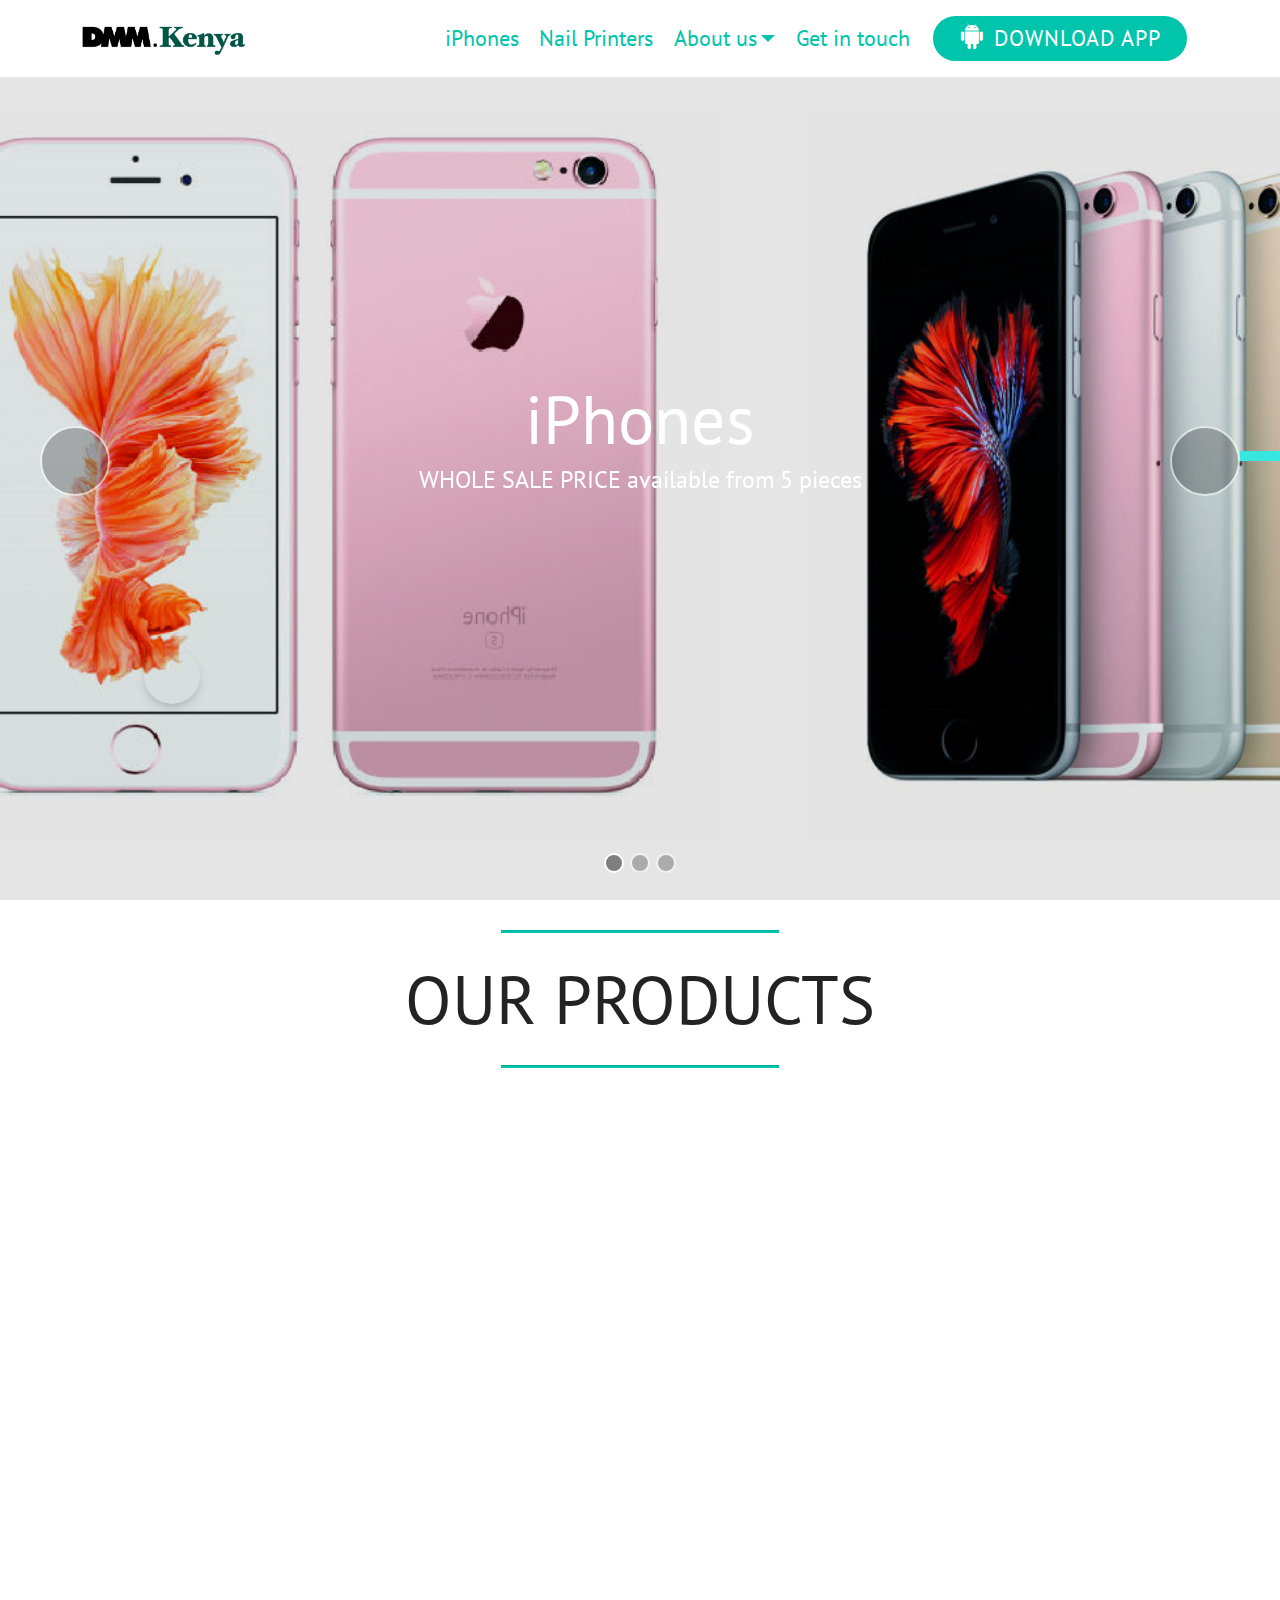
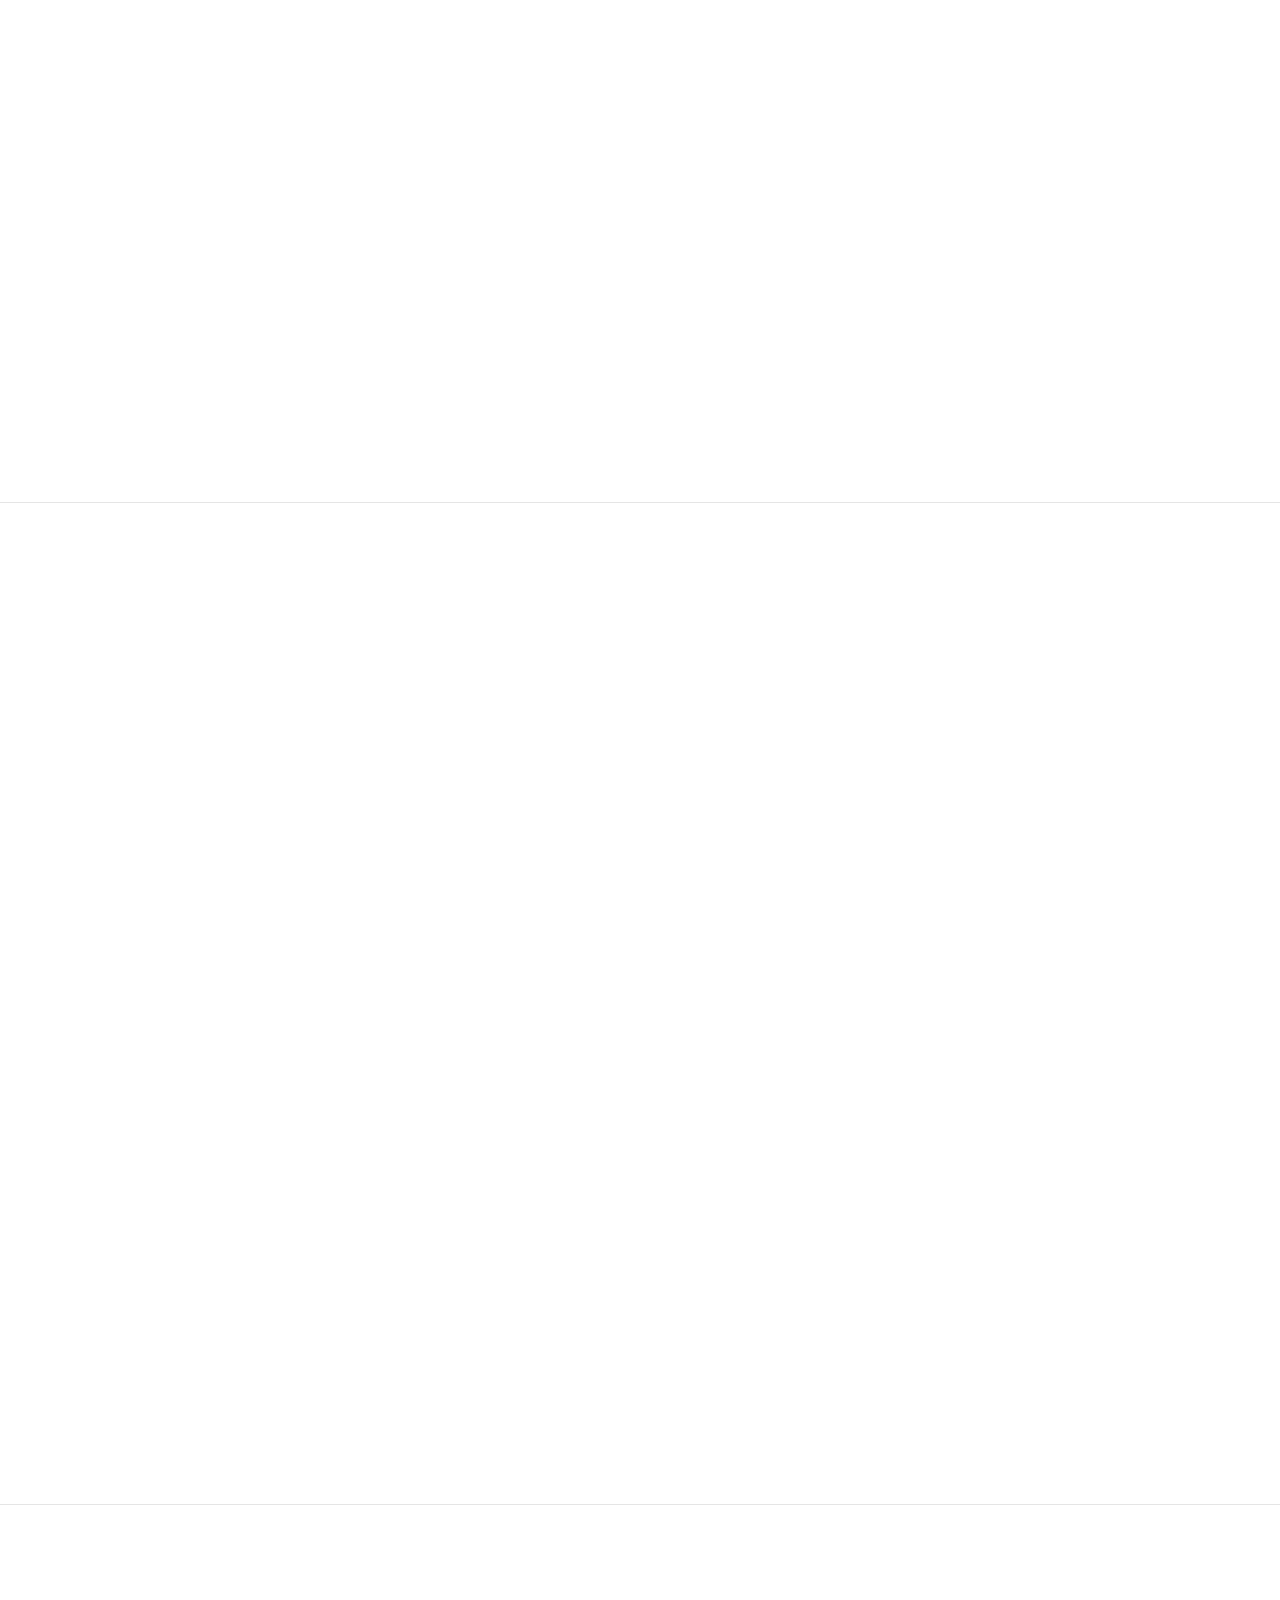
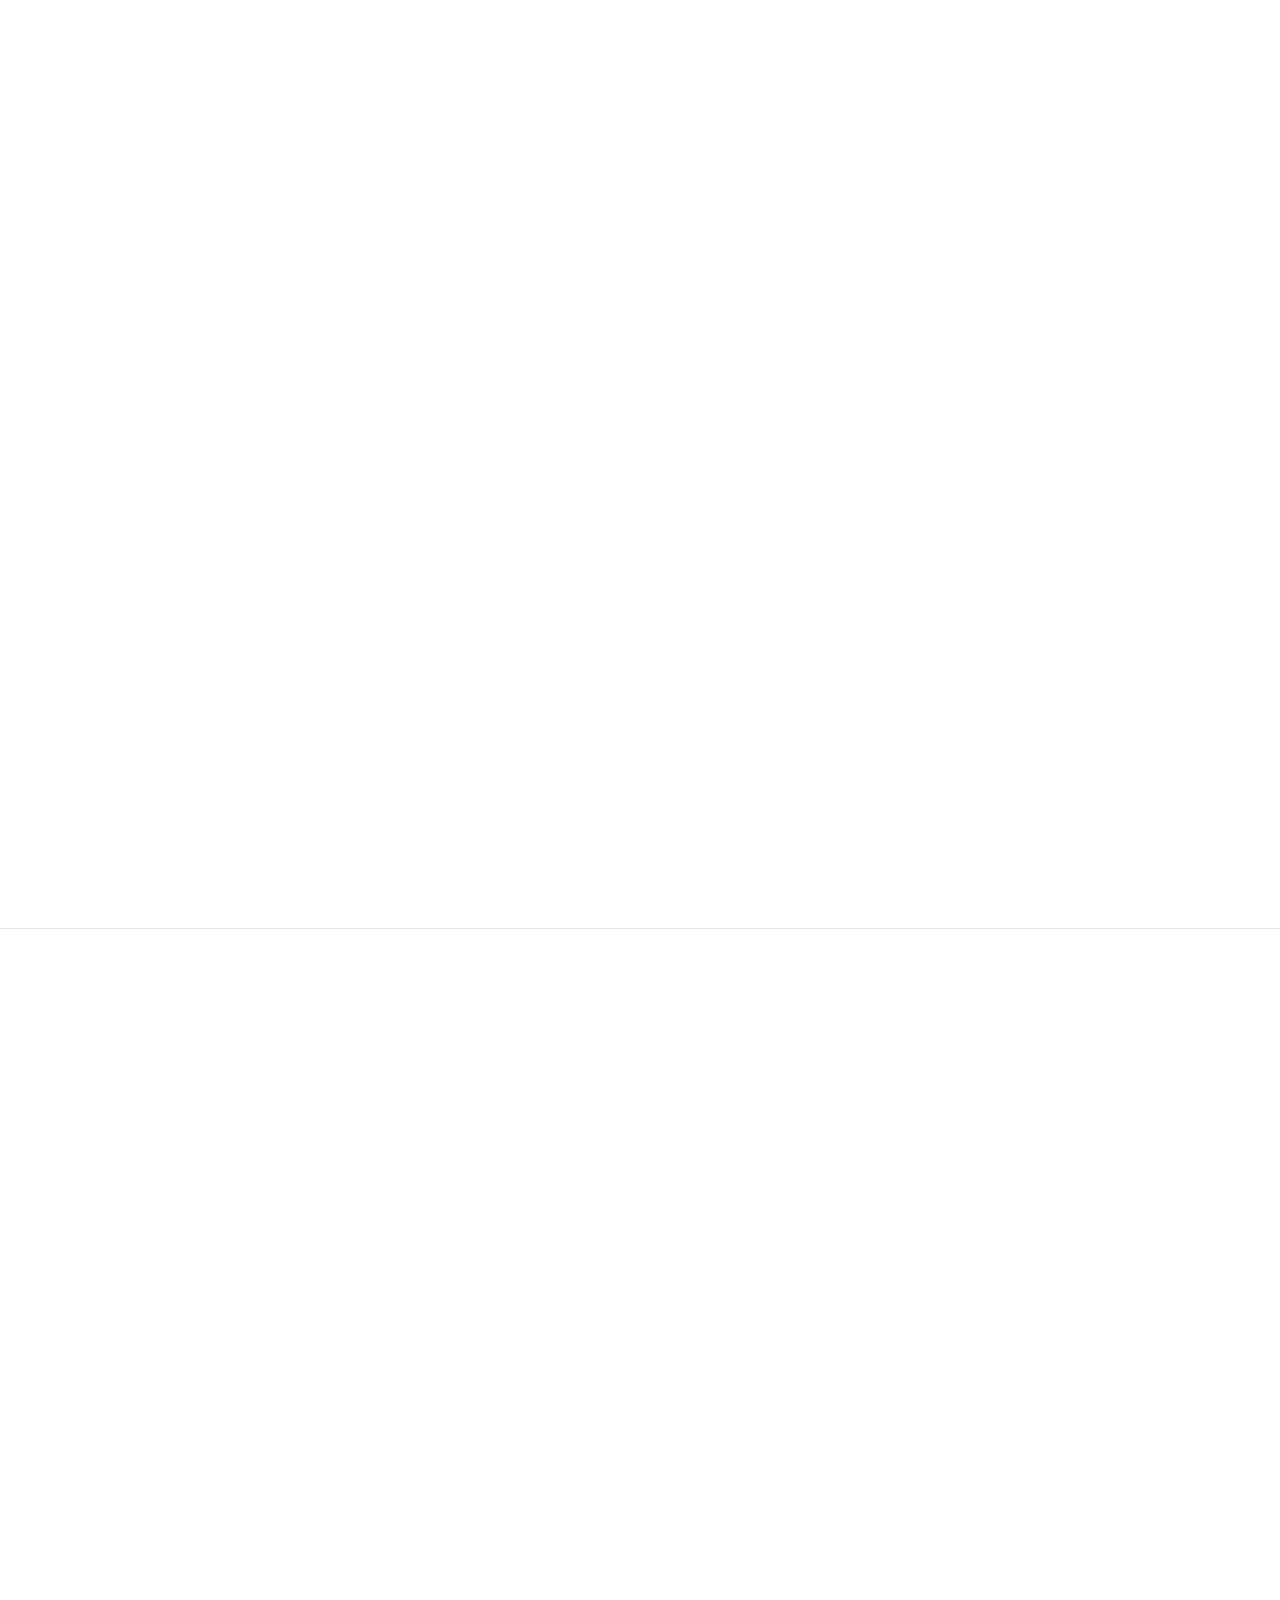
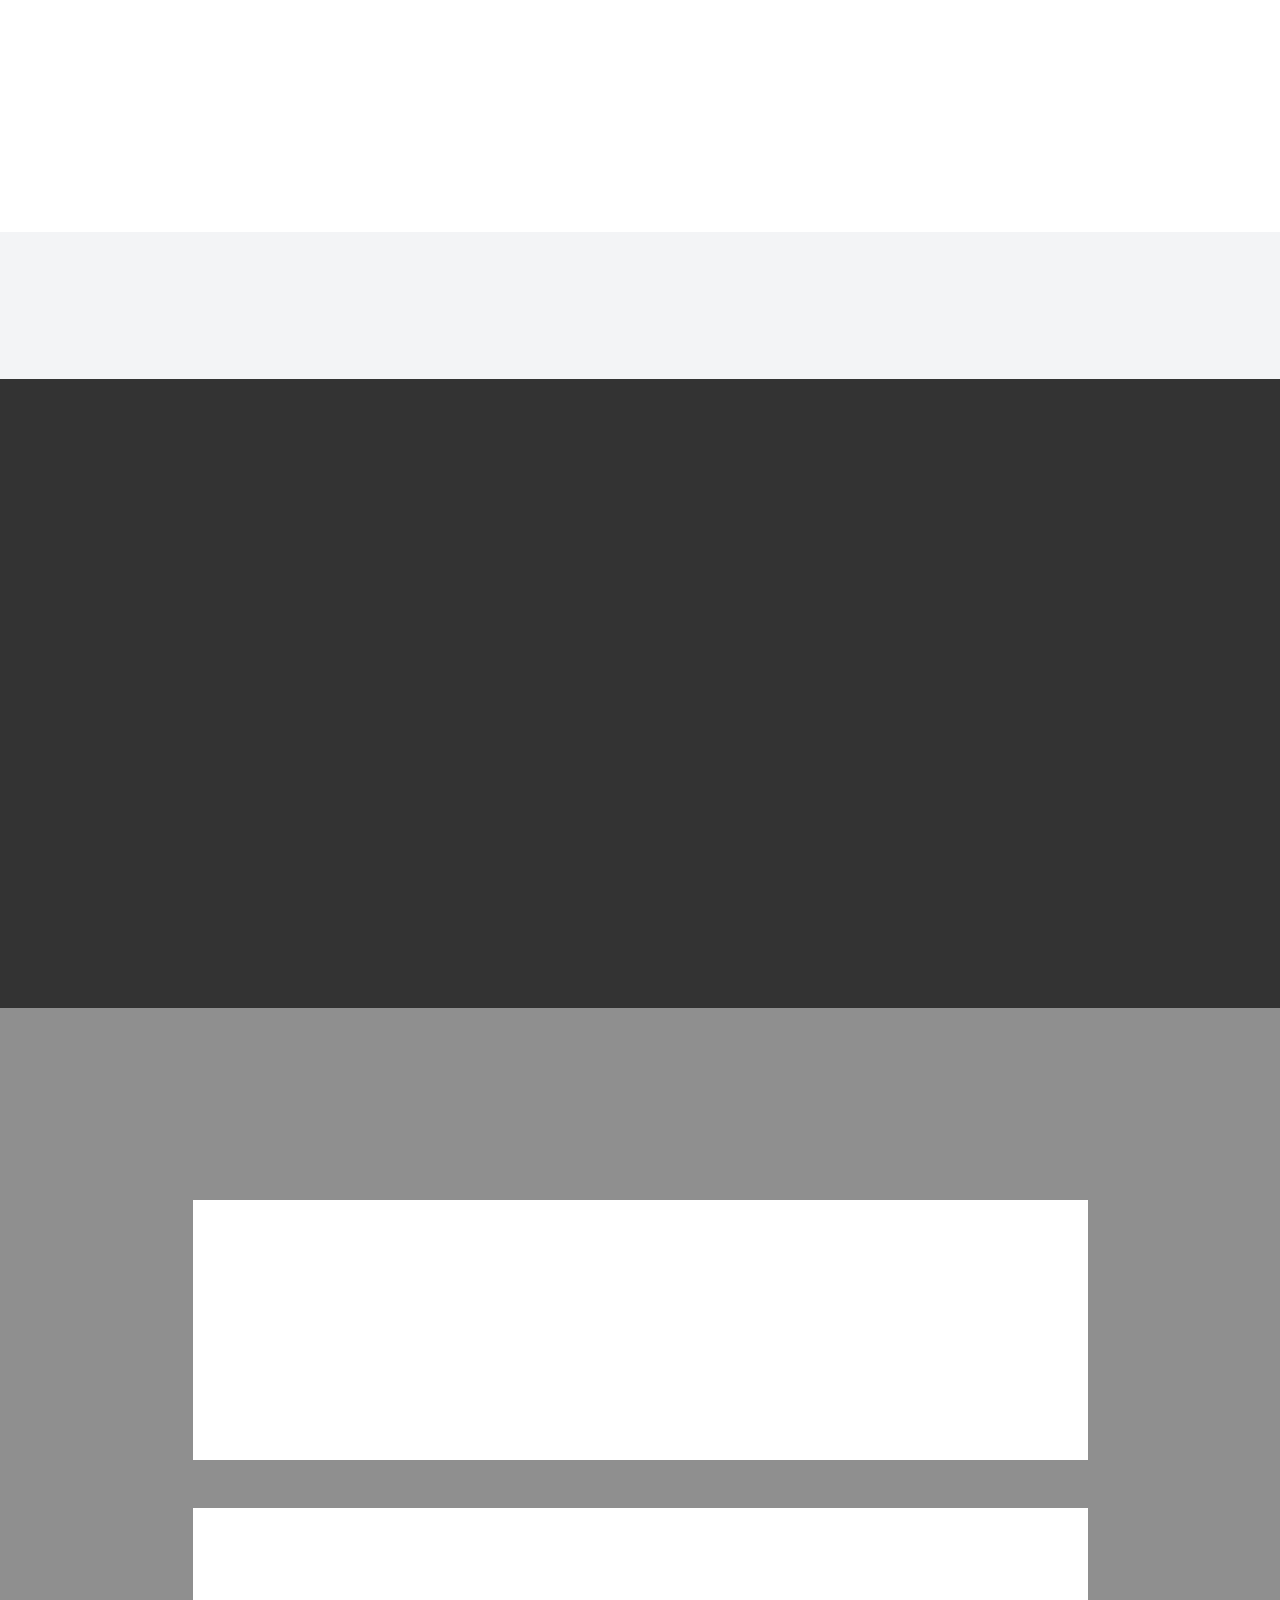
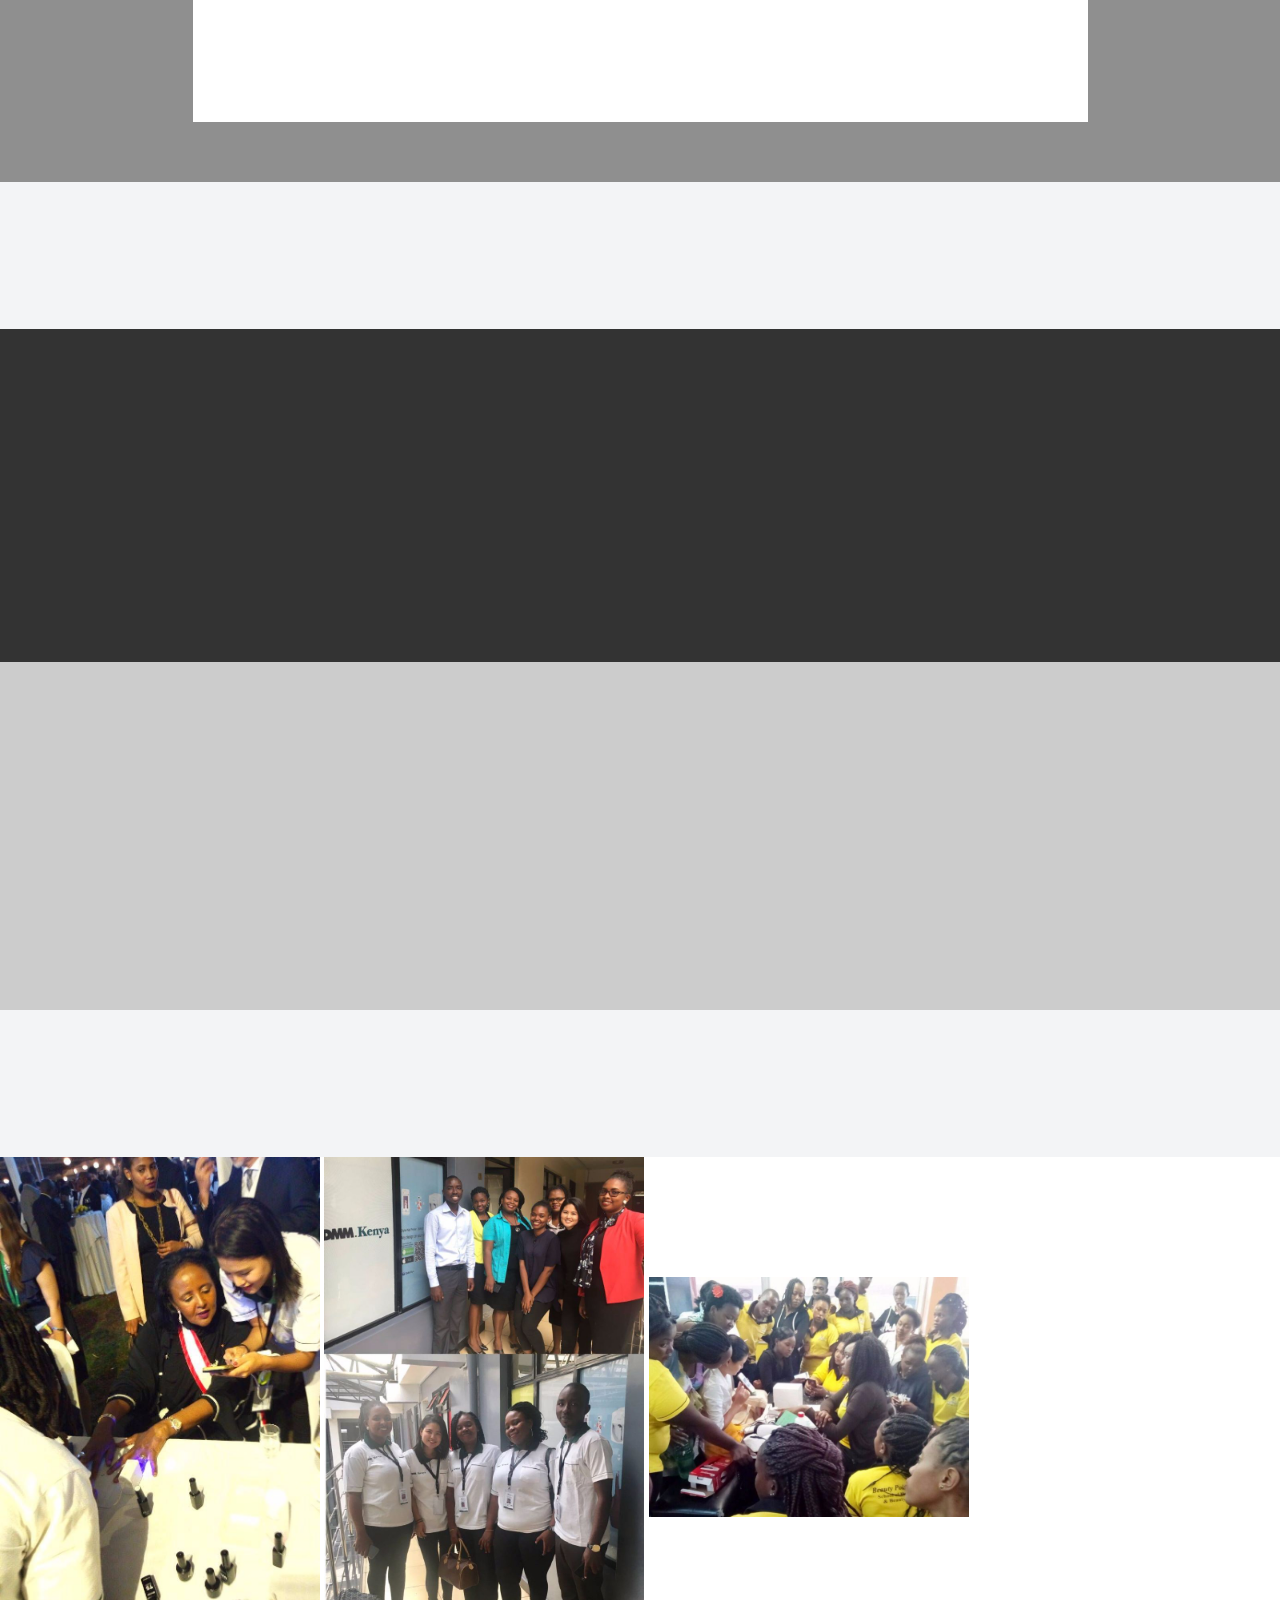
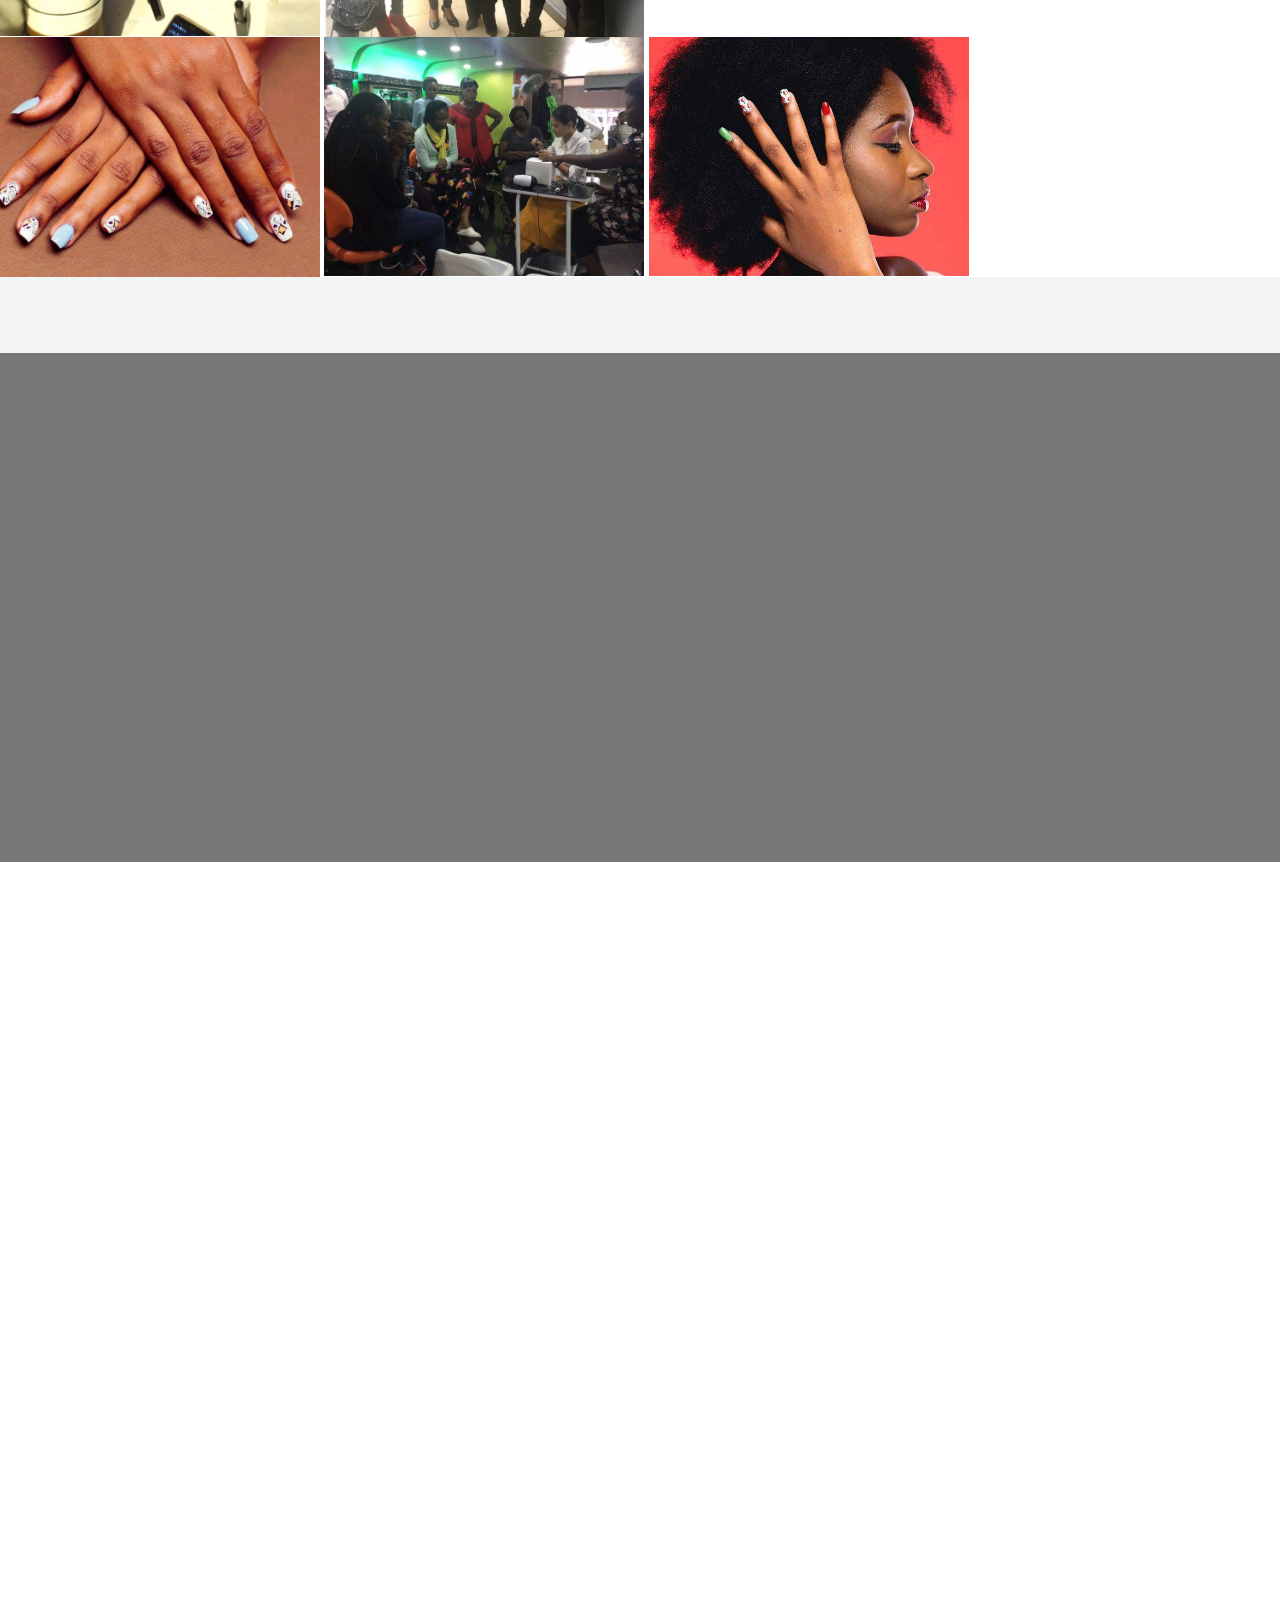
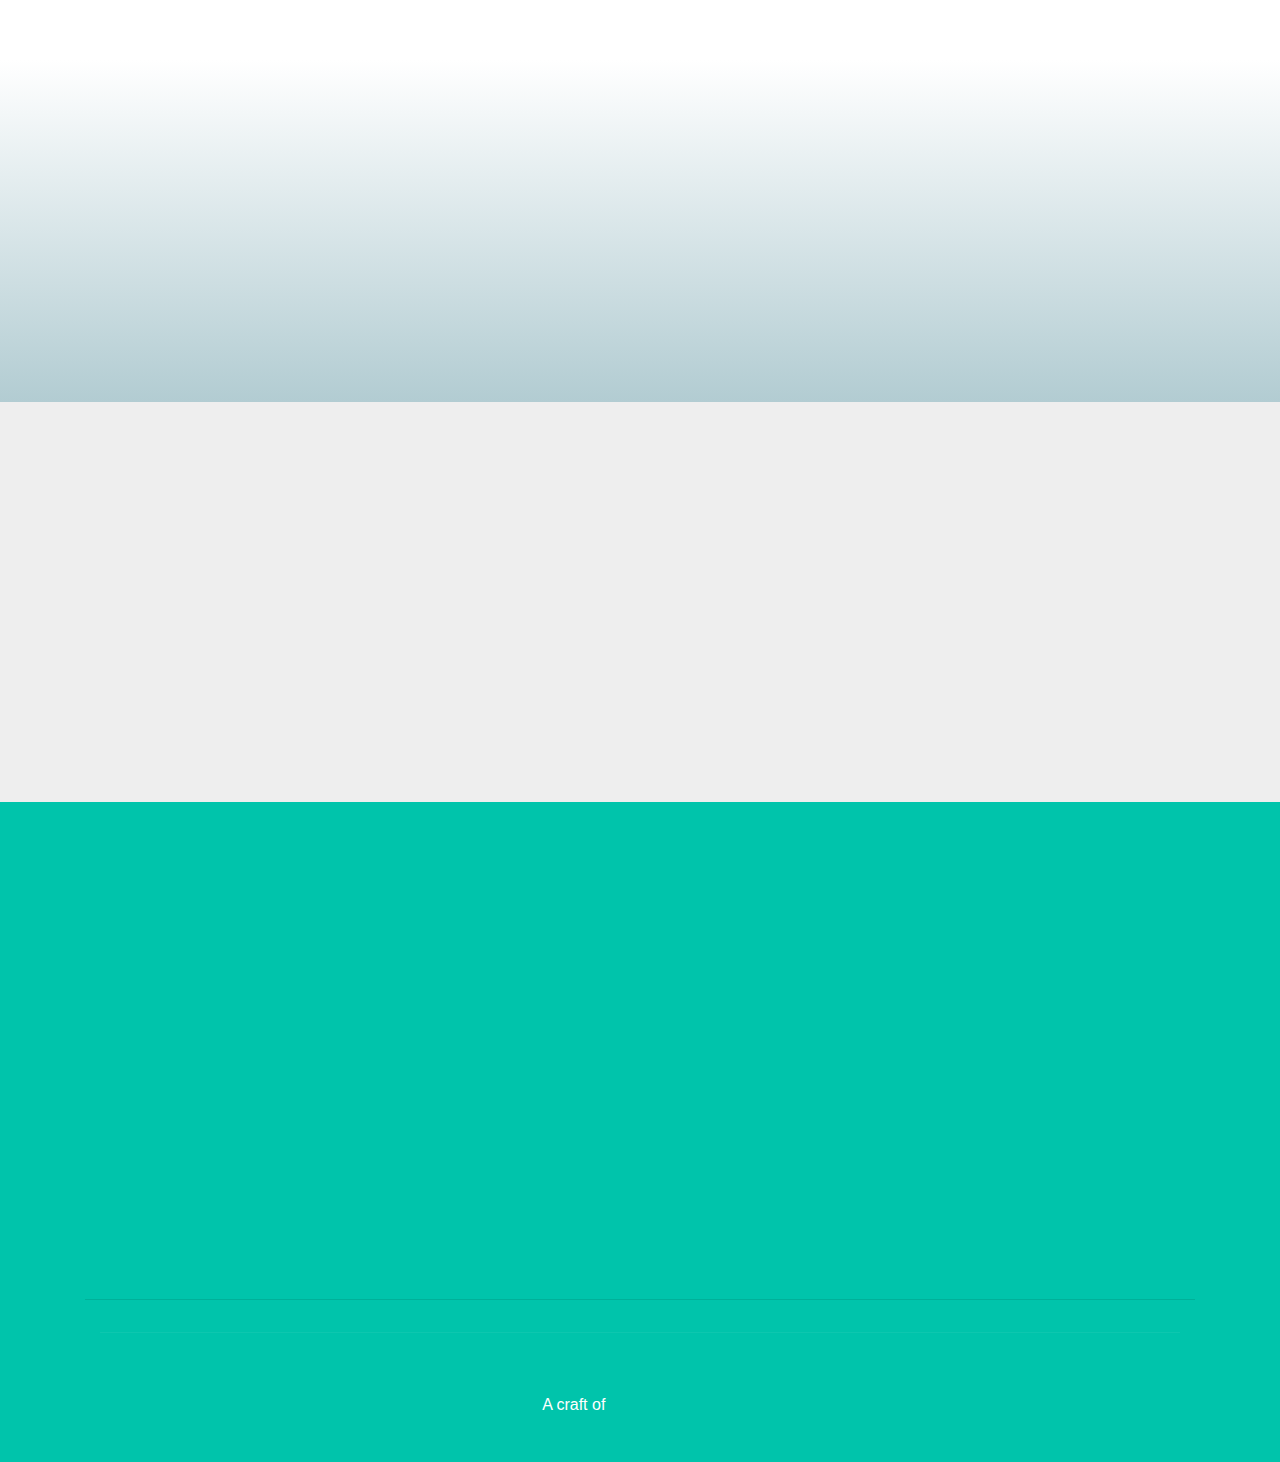
==== commit 9f43cf8e: "dmm" ====
--- a/index.html
+++ b/index.html
@@ -1,430 +1,957 @@
-<!DOCTYPE HTML>
+
+<!DOCTYPE html>
 <html>
 
 <head>
-    <meta charset="utf-8">
+    <!-- Global site tag (gtag.js) - Google Analytics -->
+    <script async src="https://www.googletagmanager.com/gtag/js?id=UA-111265510-1"></script>
+    <script>
+        window.dataLayer = window.dataLayer || [];
+
+            function gtag() {
+                  dataLayer.push(arguments);
+            }
+            gtag('js', new Date());
+
+            gtag('config', 'UA-111265510-1');
+      </script>
+
+    <meta charset="UTF-8">
     <meta http-equiv="X-UA-Compatible" content="IE=edge">
-    <title>Home | SignatureHealthcareltd</title>
-    <link rel="shortcut icon" href="images/logo.png">
-    <link rel="shortcut icon" type="image/x-icon" href="images/favicon.icon" />
-    <meta name="viewport" content="width=device-width, initial-scale=1.0">
-    <meta name="description" content="Free HTML5 Website Template by freehtml5.co" />
-    <meta name="keywords" content="free website templates, free html5, free template, free bootstrap, free website template, html5, css3, mobile first, responsive" />
-    <meta name="author" content="freehtml5.co" />
-    <meta property="og:title" content="" />
-    <meta property="og:image" content="" />
-    <meta property="og:url" content="" />
-    <meta property="og:site_name" content="" />
-    <meta property="og:description" content="" />
-    <meta name="twitter:title" content="" />
-    <meta name="twitter:image" content="" />
-    <meta name="twitter:url" content="" />
-    <meta name="twitter:card" content="" />
-    <meta name="viewport" content="width=device-width, initial-scale=1.0">
-    <meta http-equiv="X-UA-Compatible" content="IE=edge,chrome=1">
-    <meta name="HandheldFriendly" content="true">
-    <link href="https://fonts.googleapis.com/css?family=Source+Sans+Pro:300,400,600,700" rel="stylesheet">
-    <link href="https://fonts.googleapis.com/css?family=Roboto+Slab:300,400" rel="stylesheet">
-    <!-- Animate.css -->
-    <link rel="stylesheet" href="css/animate.css">
-    <!-- Icomoon Icon Fonts-->
-    <link rel="stylesheet" href="css/icomoon.css">
-    <!-- Bootstrap  -->
-    <link rel="stylesheet" href="css/bootstrap.css">
-    <!-- Magnific Popup -->
-    <link rel="stylesheet" href="css/magnific-popup.css">
-    <!-- Owl Carousel  -->
-    <link rel="stylesheet" href="css/owl.carousel.min.css">
-    <link rel="stylesheet" href="css/owl.theme.default.min.css">
-    <!-- Flexslider  -->
-    <link rel="stylesheet" href="css/flexslider.css">
-    <!-- Pricing -->
-    <link rel="stylesheet" href="css/pricing.css">
-    <!-- Theme style  -->
-    <link rel="stylesheet" href="css/style.css">
-    <!-- Modernizr JS -->
-    <link rel="stylesheet" href="https://www.w3schools.com/w3css/4/w3.css">
-    <link rel="stylesheet" href="../responsiveslides.css">
-    <script src="js/modernizr-2.6.2.min.js"></script>
-    <!-- FOR IE9 below -->
-    <!--[if lt IE 9]>
-    <script src="js/respond.min.js"></script>
-    <![endif]-->
- <style>
-    body{
-        padding-top: 5px;
-        
-       
-    }
-    </style>
-
+    <meta name="viewport" content="width=device-width, initial-scale=1, minimum-scale=1">
+    <meta name="description" content="DMM KENYA">
+    <title>DMM KENYA</title>
+
+    <!-- <base href="/"> -->
+
+    <link rel="shortcut icon" href="favicon.ico" type="image/x-icon">
+    
+    <link rel="stylesheet" href="assets/web/assets/mobirise-icons/mobirise-icons.css">
+    <link rel="stylesheet" href="assets/web/assets/mobirise-icons2/mobirise2.css">
+    <link rel="stylesheet" href="assets/web/assets/mobirise-icons-bold/mobirise-icons-bold.css">
+    <link rel="stylesheet" href="assets/tether/tether.min.css">
+    <link rel="stylesheet" href="assets/bootstrap/css/bootstrap.min.css">
+    <link rel="stylesheet" href="assets/bootstrap/css/bootstrap-grid.min.css">
+    <link rel="stylesheet" href="assets/bootstrap/css/bootstrap-reboot.min.css">
+    <link rel="stylesheet" href="assets/socicon/css/styles.css">
+    <link rel="stylesheet" href="assets/animatecss/animate.min.css">
+    <link rel="stylesheet" href="assets/dropdown/css/style.css">
+    <link rel="stylesheet" href="assets/theme/css/style.css">
+    <link rel="stylesheet" href="assets/gallery/style.css">
+    <link rel="stylesheet" href="assets/mobirise/css/mbr-additional.css" type="text/css">
+    <link rel="stylesheet" href="https://use.fontawesome.com/releases/v5.7.2/css/all.css" integrity="sha384-fnmOCqbTlWIlj8LyTjo7mOUStjsKC4pOpQbqyi7RrhN7udi9RwhKkMHpvLbHG9Sr" crossorigin="anonymous">
+    <link rel="stylesheet" href="mobirise/style.css">
 </head>
 
-<body data-spy="scroll" data-target="#my-navbar"  >
-
-    <div class="fh5co-loader"></div>
-<div id="page">
-        <nav class="fh5co-nav" role="navigation">
-            <div class="top">
-                <div class="container">
-                    <div class="row">
-                        <div class="col-xs-12 text-right">
-                            <p class="site shlbrand">signature healthcare ltd</p>
-                            <p class="num">TOLL FREE LINE: <span style="color:#0099ff;"><strong>0800730118</strong></span> </p>
-                            <ul class="fh5co-social">
-                                <li><a href="https://www.facebook.com/signaturehealthcareltd/" style="color:#0099ff;" target="_blank"><i class="icon-facebook2"></i></a></li>
-                                <li><a href="https://twitter.com/signature_H_Ltd" style="color:#5bc0de;" target="_blank"><i class="icon-twitter2" ></i></a></li>
-                                <li><a href="https://plus.google.com/u/0/102465635335810191165" style="color:#b31217;" target="_blank"><i class="icon-google"></i></a></li>
-                                <li><a href="https://www.youtube.com/channel/UCGTOFB5ohsaZ45DJr8w7e4w" style="color:#b31217;" target="_blank"><i class="icon-youtube"></i></a></li>
-                            </ul>
-                        </div>
-                    </div>
-                </div>
-            </div>
-            <div class="top-menu">
-                <div class="container">
-                    <div class="row">
-                        <div class="col-xs-2">
-                            <img src="images/logo.png" height="60"><a href="index.html" id="fh5co-logo"></a>
-                        </div>
-                        <div class="col-xs-10 text-right menu-1">
-                            <ul>
-                                <li><a href="index.html" style="color:#0099ff;  font-size: 18px;">Home</a></li>
-
-                                <li><a href="about.html" style="color:#0099ff;  font-size: 18px;">About</a></li>
-                                <li><a href="services.html" style="color:#0099ff;  font-size: 18px;">Services</a></li>
-                                <li><a href="products.html" style="color:#0099ff;  font-size: 18px;">Products</a></li>
-                                <li><a href="events.html" style="color:#0099ff;  font-size: 18px;">Events</a></li>
-                                
-                                <li class="has-dropdown">
-                                    <a href="blog.html" style="color:#0099ff;  font-size: 18px;">blog</a>
-                                    <ul class="dropdown">
-                                        <li><a href="https://www.facebook.com/signaturehealthcareltd/" target="_blank" style="text-decoration-color: : white;">Facebook</a></li>
-                                        <li><a href="https://twitter.com/signature_H_Ltd" target="_blank">Twitter</a></li>
-                                        <li><a href="https://plus.google.com/u/0/102465635335810191165" target="_blank">Google +</a></li>
-                                    </ul>
-                                </li>
-                                <li><a href="contact.html" style="color:#0099ff;  font-size: 18px;">Contact</a></li>
-                                <li class="btn-cta"><a href="Job.html"><span>Join us</span></a></li>
-                            </ul>
-                        </div>
-                    </div>
+
+
+
+<body>
+    <section class="menu cid-qDxaXnfnYV" once="menu" id="menu2-0" data-rv-view="1000">
+        <nav class="navbar navbar-expand beta-menu navbar-dropdown align-items-center navbar-fixed-top navbar-toggleable-sm">
+            <button class="navbar-toggler navbar-toggler-right" type="button" data-toggle="collapse" data-target="#navbarSupportedContent"
+                aria-controls="navbarSupportedContent" aria-expanded="false" aria-label="Toggle navigation">
+                <div class="hamburger">
+                    <span></span>
+                    <span></span>
+                    <span></span>
+                    <span></span>
+                </div>
+            </button>
+            <div class="menu-logo">
+                <div class="navbar-brand">
+                    <span class="navbar-logo">
+                        <a href="#top">
+                            <img src="assets/images/dmm-logo-white-1099x401.jpg" alt="DMM.KENYA" title="DMM.KENYA"
+                                media-simple="true" style="height: 3.8rem;">
+                        </a>
+                    </span>
+                </div>
+            </div>
+            <div class="collapse navbar-collapse" id="navbarSupportedContent">
+                <ul class="navbar-nav nav-dropdown" data-app-modern-menu="true">
+                    <li class="nav-item">
+                        <a class="nav-link link text-primary display-4" href="https://dmmkenya.co.ke"></a>
+                    </li>
+                    <li class="nav-item">
+                        <a class="nav-link link text-primary display-4" href="index.html">
+                            <span style="color: rgb(0, 196, 171);"><i class="fas fa-home"></i></span>
+                        </a>
+                    </li>
+                    <li class="nav-item ">
+                        <a class="nav-link link text-primary display-4" href="iphones.html">iPhones</a>
+                        
+                    </li>
+                    <li class="nav-item">
+                        <a class="nav-link link text-primary display-4" href="printer.html">Nail Printers</a>
+                   
+                    </li>
+                    <li class="nav-item dropdown open">
+                        <a class="nav-link link text-primary dropdown-toggle display-4" href="index.html#testimonials4-n"
+                            data-toggle="dropdown-submenu" aria-expanded="true">About us</a>
+                        <div style="border:#cafffb94 0.8px solid" class="dropdown-menu">
+                            <a class="text-primary dropdown-item display-4" href="index.html#content5-1v">Our Company</a>
+                            <a class="text-primary dropdown-item display-4" href="index.html#content5-q">The Team</a>
+                            <a class="text-primary dropdown-item display-4" href="index.html#content5-28">Our Moments</a>
+                            <a class="text-primary dropdown-item display-4" href="index.html#header3-v">App</a>
+                            <a class="text-primary dropdown-item display-4" href="index.html#map1-d">Our Location</a>
+                        </div>
+                    </li>
+                    <li class="nav-item">
+                        <a class="nav-link link text-primary display-4" href="index.html#form1-1">Get in touch</a>
+                    </li>
+                </ul>
+                <div class="navbar-buttons mbr-section-btn">
+                    <a class="btn btn-sm btn-secondary display-4" href="index.html#header3-v">
+                        <span class="socicon socicon-android mbr-iconfont mbr-iconfont-btn"></span>DOWNLOAD APP
+                        <br>
+                    </a>
+                    <!-- <a class="btn btn-sm btn-primary display-4" href="vendors/index.html">
+                    <span class="mbri-shopping-basket mbr-iconfont mbr-iconfont-btn"></span>
+                    Vendors</a> -->
                 </div>
             </div>
         </nav>
-
-
-
-      <div class="container" style = "background-color: white; width:100%;">
-      <div class="w3-row" align="center" style="width:100%;">
-      <button class="btn btn-primary hidden visible-xs" type="button" data-toggle="collapse" data-target="#collapseExample, #more, #slide" aria-expanded="false" aria-controls="collapseExample">
-        Links
-       </button>
-     
-
-        <div class="w3-col collapse dont-collapse-sm" id="collapseExample" style="width:15%; padding-right: 10px">
-        <br><br><br>
-            <h5 class="footer-modern-title oh-desktop"><span class="d-inline-block wow slideInLeft" style="color:#0099ff;  font-size: 30px;" >Who we are</span></h5><br>
-                
-                 <div class="text-center" style="border-bottom: 1px solid #0099ff; background-color: #E9EFF1;"><a href="about.html" style="color:#0099ff;">ABOUT US</a></div>
-                 <div class="text-center" style="border-bottom: 1px solid #0099ff; background-color: #E9EFF1;"><a href="accredations.html" style="color:#0099ff;">ACCREDITATIONS</a></div>
-                 <div class="text-center" style="border-bottom: 1px solid #0099ff; background-color: #E9EFF1;"><a href="#fh5co-testimonial" style="color:#0099ff;">MISSION</a></div>
-                 <div class="text-center" style="border-bottom: 1px solid #0099ff; background-color: #E9EFF1;"><a href="#fh5co-testimonial" style="color:#0099ff;">VISION</a></div>
-                 <div class="text-center" style="border-bottom: 1px solid #0099ff; background-color: #E9EFF1;"><a href="about.html" style="color:#0099ff;">ABOUT US</a></div>
-                 <div class="text-center" style="border-bottom: 1px solid #0099ff; background-color: #E9EFF1;"><a href="accredations.html" style="color:#0099ff;">ACCREDITATIONS</a></div>
-                 <div class="text-center" style="border-bottom: 1px solid #0099ff; background-color: #E9EFF1;"><a href="#fh5co-testimonial" style="color:#0099ff;">MISSION</a></div>
-                 <div class="text-center" style="border-bottom: 1px solid #0099ff; background-color: #E9EFF1;"><a href="#fh5co-testimonial" style="color:#0099ff;">VISION</a></div>
-
-                 
-
-        </div>
-       <div class="col-md-7 collapse dont-collapse-sm" style="width:70%;">
-        <aside id="fh5co-hero">
-            <div class="flexslider">
-                <ul class="slides" >
-                   <li style="background-image: url(images/spill.jpg);" >
-                        <div class="overlay-gradient"></div>
-                        <div class="container">
-                            <div class="row">
-                                <div class="col-md-8 col-md-offset-1 text-center slider-text">
-                                    <div class="slider-text-inner">
-                                        <h1 style="font-size: 3vw;">Signature Healthcare Limited</h1>
-                                        <h2 style="font-size: 2vw;"> “We care for Life”</a></h2>
-                                        <p>
-                                    </div>
-                                </div>
-                            </div>
-                        </div>
-                    </li>
-                    <li style="background-image: url(images/sig29.jpg);">
-                        <div class="overlay-gradient"></div>
-                        <div class="container">
-                            <div class="row">
-                                <div class="col-md-7 col-md-offset-1 text-center slider-text">
-                                    <div class="slider-text-inner">
-                                        <h1 style="font-size: 3vw;"> SME OF THE YEAR- 2018</h1>
-                                        <h2 style="font-size: 2vw;">We strive to be the best for our customers and because of that we expose ourselves to new challenges daily.</h2>
-                                    </div>
-                                </div>
-                            </div>
-                        </div>
-                    </li>
-                    <li style="background-image: url(images/employee.jpg);">
-                        <div class="overlay-gradient"></div>
-                        <div class="container">
-                            <div class="row">
-                                <div class="col-md-7 col-md-offset-1 text-center slider-text">
-                                    <div class="slider-text-inner">
-                                        <h1 style="font-size: 3vw;"> Employee Focus</h1>
-                                        <h2 style="font-size: 2vw;">We uphold respect for human dignity and encourage open communication channels within the organization, thus empowering our employees.</h2>
-                                    </div>
-                                </div>
-                            </div>
-                        </div>
-                    </li>
-                    <li style="background-image: url(images/teamwork.jpg);">
-                        <div class="overlay-gradient"></div>
-                        <div class="container">
-                            <div class="row">
-                                <div class="col-md-8 col-md-offset-1 text-center slider-text">
-                                    <div class="slider-text-inner">
-                                        <h1 style="font-size: 3vw;">Team Work</h1>
-                                        <h2 style="font-size: 2vw;">Caring leadership and mutual support characterize our team spirit.</h2>
-                                    </div>
-                                </div>
-                            </div>
-                        </div>
-                    </li>
-                    <li style="background-image: url(images/ourteam.png);">
-                        <div class="overlay-gradient"></div>
-                        <div class="container">
-                            <div class="row">
-                                <div class="col-md-8 col-md-offset-1 text-center slider-text">
-                                    <div class="slider-text-inner">
-                                        <h1 style="font-size: 3vw;">Personalized Customer Focus</h1>
-                                        <h2 style="font-size: 2vw;">Intimate knowledge of our customers distinguishes our excellent customer service.</h2>
-                                    </div>
-                                </div>
-                            </div>
-                        </div>
-                    </li>
-                    <li style="background-image: url(images/integ.jpg);">
-                        <div class="overlay-gradient"></div>
-                        <div class="container">
-                            <div class="row">
-                                <div class="col-md-8 col-md-offset-1 text-center slider-text">
-                                    <div class="slider-text-inner">
-                                        <h1 style="font-size: 3vw;">Integrity</h1>
-                                        <h2 style="font-size: 2vw;">We uphold honesty, discipline and high standards of work ethic.</h2>
-                                    </div>
-                                </div>
-                            </div>
-                        </div>
-                    </li>
-                    <li style="background-image: url(images/innovation.jpg);">
-                        <div class="overlay-gradient"></div>
-                        <div class="container">
-                            <div class="row">
-                                <div class="col-md-8 col-md-offset-1 text-center slider-text">
-                                    <div class="slider-text-inner">
-                                        <h1 style="font-size: 3vw;">Innovation</h1>
-                                        <h2 style="font-size: 1.5vw;">We are committed to setting the industry benchmark through creativity and continual improvement.</h2>
-                                    </div>
-                                </div>
-                            </div>
-                        </div>
-                    </li>
-                    <li style="background-image: url(images/environment.jpg);">
-                        <div class="overlay-gradient"></div>
-                        <div class="container">
-                            <div class="row">
-                                <div class="col-md-6 col-md-offset-2 text-center slider-text">
-                                    <div class="slider-text-inner">
-                                        <h1 style="font-size: 3vw;">Community and Environment</h1>
-                                        <h2 style="font-size: 2vw;">We support healthcare initiatives for the communities around us and are concerned about environmental safety and conservation.</h2>
-                                    </div>
-                                </div>
-                            </div>
-                        </div>
-                    </li>
-                   
-                </ul>
-                     
-            </div>
-        </aside>
-        </div>
-
-        <div class="w3-col collapse dont-collapse-sm" id="more" style="width:15%; padding-left: 10px;">
-        <br><br><br>
-            <h5><span style="color:#0099ff;  font-size: 30px;" >What We Offer</span></h5> <br>
-                <div class="text-center" style="border-bottom: 1px solid #0099ff; background-color: #E9EFF1;"><a href="products.html" style="color:#0099ff;">OUR PRODUCTS</a></div>
-                <div class="text-center" style="border-bottom: 1px solid #0099ff; background-color: #E9EFF1;"><a href="services.html" style="color:#0099ff;">OUR SERVICES</a></div>
-                <div class="text-center" style="border-bottom: 1px solid #0099ff; background-color: #E9EFF1;"><a href="https://drive.google.com/file/d/1WQxTgfOHYUvaP4pUCBYnjr_pZruV2Q7Q/view?usp=sharing" style="color:#0099ff;">E-BOOKS</a></div>
-                <div class="text-center" style="border-bottom: 1px solid #0099ff; background-color: #E9EFF1;"><a href="events.html" style="color:#0099ff; ">EVENTS</a></div>
-                 <div class="text-center" style="border-bottom: 1px solid #0099ff; background-color: #E9EFF1;"><a href="products.html" style="color:#0099ff;">OUR PRODUCTS</a></div>
-                <div class="text-center" style="border-bottom: 1px solid #0099ff; background-color: #E9EFF1;"><a href="services.html" style="color:#0099ff;">OUR SERVICES</a></div>
-                <div class="text-center" style="border-bottom: 1px solid #0099ff; background-color: #E9EFF1;"><a href="https://drive.google.com/file/d/1WQxTgfOHYUvaP4pUCBYnjr_pZruV2Q7Q/view?usp=sharing" style="color:#0099ff;">E-BOOKS</a></div>
-                <div class="text-center" style="border-bottom: 1px solid #0099ff; background-color: #E9EFF1;"><a href="events.html" style="color:#0099ff; ">EVENTS</a></div>
-                
-
-        </div>
-        </div>
-        </div>
-
-        <div id="fh5co-course-categories" style="background-color: white; width: 100%" >
-            <div class="container" style="background-color: white;"> 
-                
-                    <div class="col-md-10 col-md-offset-1 text-center fh5co-heading">
-                    <br><br>
-                        <p><span class="shlbrand">Signature Healthcare Limited</span> is a locally incorporated private pharmaceutical company that specializes in the marketing and distribution of pharmaceuticals, surgical disposables and laboratory reagents.</p>
-                        <p>We believe that everyone has a right to a long and healthy life. To this end, we are committed to providing high quality and affordable pharmaceutical products to meet the healthcare needs of our people. </p>
-                        <p>We practice evidence based pharmaceutical marketing to ensure that our healthcare providers have the latest scientific information through the provision of medical e-journals and e-books in order to promote effective patient care.</p>
-                    </div>
-                
-            </div>
-        </div>
-        <div id="fh5co-testimonial" style="background-image: url(images/spill.jpg);" >
-            <div class="overlay"></div>
-            <div class="container">
-                <div class="row">
-                    <div class="col-md-10 col-md-offset-1">
-                        <div class="row animate-box">
-                            <div class="owl-carousel owl-carousel-fullwidth">
-                                <div class="item">
-                                    <div class="testimony-slide active text-center">
-                                        <div class="user" style="background-image: url(images/med.png);"></div>
-                                        <span>Mission<br></small></span>
-                                        <blockquote>
-                                            <p>&ldquo;We endeavor to be industry leaders in improving access to high quality and affordable healthcare products and services to our customers to enable effective patient care.&rdquo;</p>
-                                        </blockquote>
-                                    </div>
-                                </div>
-                                <div class="item">
-                                    <div class="testimony-slide active text-center">
-                                        <div class="user" style="background-image: url(images/pill2.png);"></div>
-                                        <span>Vision<br></small></span>
-                                        <blockquote>
-                                            <p>&ldquo;To be the most trusted, caring and reliable partner in the healthcare industry in East Africa.&rdquo;</p>
-                                        </blockquote>
-                                    </div>
-                                </div>
-                            </div>
-                        </div>
-                    </div>
-                </div>
-            </div>
-        </div>
-        <div id="fh5co-blog">
-            <div class="container" style = "background-color: #ffffff;">
-                <div class="row">
-                    <div class="col-lg-4 col-md-4">
-                        <div class="fh5co-blog animate-box">
-                            <a href="#" class="blog-img-holder" style="background-image: url(images/sig7.JPG);"></a>
-                        </div>
-                    </div>
-                    <div class="col-lg-4 col-md-4">
-                        <div class="fh5co-blog animate-box">
-                            <a href="#" class="blog-img-holder" style="background-image: url(images/2018-1.JPG);"></a>
-                        </div>
-                    </div>
-                    <div class="col-lg-4 col-md-4">
-                        <div class="fh5co-blog animate-box">
-                            <a href="#" class="blog-img-holder" style="background-image: url(images/sig26.JPG);"></a>
-                        </div>
-                    </div>
-                </div>
-            </div>
-        </div>
-        <div id="fh5co-gallery" class="fh5co-bg-section" style="background-color: white; width: 100%">
-            <div class="row animate-box" style="background-color: white; width: 100%">
-                <div class="col-md-6 col-md-offset-3 text-center fh5co-heading">
-                
-                    <h1 class="shlbrand" style="color:#0099ff;">Our Products</h1>
-                    <br><br> 
-                    
-                    <p>We have a wide range of products in different strengths and formulations. </p>
-                </div>
-            </div>
-            <div class="row">
-                <div class="col-md-3 col-padded">
-                    <a href="#antibiotics" class="gallery" style="background-image: url(images/product10.jpg);"></a>
-                </div>
-                <div class="col-md-3 col-padded">
-                    <a href="#antifungal" class="gallery" style="background-image: url(images/product3.jpg);"></a>
-                </div>
-                <div class="col-md-3 col-padded">
-                    <a href="#antiallergy" class="gallery" style="background-image: url(images/signkit.jpg);"></a>
-                </div>
-                <div class="col-md-3 col-padded">
-                    <a href="#antimalarials" class="gallery" style="background-image: url(images/myocor.png);"></a>
-                </div>
-
-                
-            </div>
-
-
-           
-            
-        </div>
-        
-        <footer id="fh5co-footer" role="contentinfo" style="background-image: url(images/img_bg_4.jpg);">
-            <div class="overlay"></div>
-            <div class="container">
-                <div class="row copyright">
-                    <div class="col-md-12 text-center">
-                    <p class="text-center"><a class="btn btn-default btn-lg" href="products.html">load More...</a></p>
-                        <p>
-                            <small class="block">&copy; 2017 signature healthcare limited. All Rights Reserved.
-                    </p>
-                </div>
-            </div>
-        </div>
-    </footer>
-
+    </section>
+
+    <section class="carousel slide cid-qDxdU0ArEV" data-interval="false" id="slider1-b" data-rv-view="965">
+        <div class="full-screen">
+            <div class="mbr-slider slide carousel" data-pause="true" data-keyboard="false" data-ride="carousel"
+                data-interval="4000">
+                <ol class="carousel-indicators">
+                    <li data-app-prevent-settings="" data-target="#slider1-b" class=" active" data-slide-to="0"></li>
+                    <li data-app-prevent-settings="" data-target="#slider1-b" data-slide-to="1"></li>
+                    <li data-app-prevent-settings="" data-target="#slider1-b" data-slide-to="2"></li>
+                </ol>
+                <div class="carousel-inner" role="listbox">
+                    <div class="carousel-item slider-fullscreen-image active" data-bg-video-slide="false" style="background-image: url(assets/images/iphones/iphone-banner.png);">
+                        <div class="container container-slide">
+                            <div class="image_wrapper">
+                                <div class="mbr-overlay" style="opacity: 0.1;"></div>
+                                <img src="assets/images/iphones/iphone-banner.png">
+                                <div class="carousel-caption justify-content-center">
+                                    <div class="col-10 align-center">
+                                        <h2 class="mbr-fonts-style display-1">
+                                            <div style="color:#ffffff">iPhones</div>
+                                        </h2>
+                                        <p style="color:#ffffff" class="lead mbr-text mbr-fonts-style display-5">
+                                            WHOLE SALE PRICE available from 5 pieces
+                                            <br>
+                                        </p>
+                                    </div>
+                                </div>
+                            </div>
+                        </div>
+                    </div>
+
+                    <div class="carousel-item slider-fullscreen-image" data-bg-video-slide="false" style="background-image: url(assets/images/iphones/custom-iphone-pics.png);">
+                        <div class="container container-slide">
+                            <div class="image_wrapper">
+                                <img src="assets/images/iphones/custom-iphone-pics.png">
+                                <div class="carousel-caption justify-content-center">
+                                    <div class="col-10 align-center">
+                                        <h2 class="mbr-fonts-style"></h2>
+                                    </div>
+                                </div>
+                            </div>
+                        </div>
+                    </div>
+                    <div class="carousel-item slider-fullscreen-image" data-bg-video-slide="false" style="background-image: url(assets/images/iphones/iphone-unboxing.jpg);">
+                        <div class="container container-slide">
+                            <div class="image_wrapper">
+                                <img src="assets/images/iphones/iphone-unboxing.jpg">
+                                <div class="carousel-caption justify-content-center">
+                                    <div class="col-10 align-right">
+                                        <h2 class="mbr-fonts-style display-1"></h2>
+                                    </div>
+                                </div>
+                            </div>
+                        </div>
+                    </div>
+                </div>
+                <a data-app-prevent-settings="" class="carousel-control carousel-control-prev" role="button" data-slide="prev"
+                    href="#slider1-b">
+                    <span aria-hidden="true"><i class="fas fa-arrow-left"></i></span>
+                    <span class="sr-only">Previous</span>
+                </a>
+                <a data-app-prevent-settings="" class="carousel-control carousel-control-next" role="button" data-slide="next"
+                    href="#slider1-b">
+                    <span aria-hidden="true"><i class="fas fa-arrow-right"></i></span>
+                    <span class="sr-only">Next</span>
+                </a>
+            </div>
+        </div>
+    </section>
+
+    <section class="mbr-section article content9 cid-qDLnvsPiqF" id="content9-1w" data-rv-view="977">
+        <div class="container">
+            <div class="inner-container" style="width: 100%;">
+                <hr class="line" style="width: 25%;">
+                <div class="section-text align-center mbr-fonts-style display-1">OUR PRODUCTS</div>
+                <hr class="line" style="width: 25%;">
+            </div>
+        </div>
+    </section>
+
+    <!-- iPhones -->
+
+
+
+    <!-- iPhone 5s -->
+    <section class="features12 cid-qDxuZnYsRC" data-rv-view="985" id="iPhone-5s">
+        <div class="container">
+            <h2 class=" mbr-section-title pb-2 mbr-fonts-style display-2">
+                iPhone 5s
+            </h2>
+            <h3 class="mbr-section-subtitle pb-3 mbr-fonts-style display-5">
+                "Be Forward thinking"
+            </h3>
+            <div class="media-container-row pt-5">
+                <div class="block-content align-right">
+                    <div class="card pl-3 pr-3 pb-5">
+                        <div class="mbr-card-img-title">
+                            <div class="card-img pb-3">
+                                <span media-simple="true"> <i class="fas fa-mobile-alt"></i></span>
+                            </div>
+                        </div>
+                        <div class="mbr-crt-title">
+                            <h4 class="card-title py-2 mbr-crt-title mbr-fonts-style display-5">Screen:
+                                4"(10.16cm)</h4>
+                        </div>
+                    </div>
+                    <div class="card pl-3 pr-3 pb-5">
+                        <div class="mbr-card-img-title">
+                            <div class="card-img pb-3">
+                                <span media-simple="true"><i class="fas fa-camera"></i></span>
+                            </div>
+                            <div class="mbr-crt-title">
+                                <h4 class="card-title py-2 mbr-crt-title mbr-fonts-style display-5">Camera:
+                                    8MP</h4>
+                            </div>
+                        </div>
+                    </div>
+                </div>
+                <div class="mbr-figure" style="width: 60%;">
+                    <img src="assets/images/iphones/iphone-5s.png" alt="" title="" media-simple="true">
+                </div>
+                <div class="block-content align-left  ">
+                    <div class="card pl-3 pr-3 pb-5">
+                        <div class="mbr-card-img-title">
+                            <div class="card-img pb-3">
+                                <span media-simple="true"><i class="fas fa-battery-three-quarters"></i></span>
+                            </div>
+                            <div class="mbr-crt-title">
+                                <h4 class="card-title py-2 mbr-crt-title mbr-fonts-style display-5">Battery:
+                                    1570mAh</h4>
+                            </div>
+                        </div>
+                    </div>
+                    <div class="card pl-3 pr-3 pb-5">
+                        <div class="mbr-card-img-title">
+                            <div class="card-img pb-3">
+                                <span media-simple="true"><i class="fas fa-hdd"></i></span>
+                            </div>
+                            <div class="mbr-crt-title">
+                                <h4 class="card-title py-2 mbr-crt-title mbr-fonts-style display-5">RAM: 1G</h4>
+                            </div>
+                        </div>
+
+                    </div>
+                </div>
+            </div>
+
+            <a class="btn btn-l btn-secondary display-5 col-12 align-right" href="iphones.html">
+                        See more <span ><i class="fas fa-chevron-right"></i></span>
+                        <br>
+                    </a>
+        </div>
+
+        <div style="margin: 50px 0px">
+            <hr>
+        </div>
+    </section>
+
+    <!-- iPhone 6 -->
+    <section class="features12 cid-qDxuZnYsRC" data-rv-view="985" id="iPhone-6">
+        <div class="container">
+            <h2 class=" mbr-section-title pb-2 mbr-fonts-style display-2">iPhone
+                6 (16GB/64GB)</h2>
+            <h3 class="mbr-section-subtitle pb-3 mbr-fonts-style display-5">
+                "The only thing that’s changed is everything."
+            </h3>
+            <div class="media-container-row pt-5">
+                <div class="block-content align-right">
+                    <div class="card pl-3 pr-3 pb-5">
+                        <div class="mbr-card-img-title">
+                            <div class="card-img pb-3">
+                                 <span media-simple="true"> <i class="fas fa-mobile-alt"></i></span>
+                            </div>
+                        </div>
+                        <div class="mbr-crt-title">
+                            <h4 class="card-title py-2 mbr-crt-title mbr-fonts-style display-5">Screen:
+                                4.7"(11.94cm)</h4>
+                        </div>
+                    </div>
+                    <div class="card pl-3 pr-3 pb-5">
+                        <div class="mbr-card-img-title">
+                            <div class="card-img pb-3">
+                                <span media-simple="true"><i class="fas fa-camera"></i></span>
+                            </div>
+                            <div class="mbr-crt-title">
+                                <h4 class="card-title py-2 mbr-crt-title mbr-fonts-style display-5">Camera: 8MP</h4>
+                            </div>
+                        </div>
+                    </div>
+                </div>
+                <div class="mbr-figure" style="width: 60%;">
+                    <img src="assets/images/iphones/iphone-6.jpg" alt="" title="" media-simple="true">
+                </div>
+                <div class="block-content align-left  ">
+                    <div class="card pl-3 pr-3 pb-5">
+                        <div class="mbr-card-img-title">
+                            <div class="card-img pb-3">
+                                <span media-simple="true"><i class="fas fa-battery-three-quarters"></i></span>
+                            </div>
+                            <div class="mbr-crt-title">
+                                <h4 class="card-title py-2 mbr-crt-title mbr-fonts-style display-5">Battery:
+                                    1810mAh</h4>
+                            </div>
+                        </div>
+                    </div>
+                    <div class="card pl-3 pr-3 pb-5">
+                        <div class="mbr-card-img-title">
+                            <div class="card-img pb-3">
+                                <span media-simple="true"><i class="fas fa-hdd"></i></span>
+                            </div>
+                            <div class="mbr-crt-title">
+                                <h4 class="card-title py-2 mbr-crt-title mbr-fonts-style display-5">RAM: 1GB</h4>
+                            </div>
+                        </div>
+
+                    </div>
+                </div>
+            </div>
+           <a class="btn btn-l btn-secondary display-5 col-12 align-right" href="iphones.html">
+                        See more <span ><i class="fas fa-chevron-right"></i></span>
+                        <br>
+                    </a>
+        </div>
+
+        <div style="margin: 50px 0px">
+            <hr>
+        </div>
+    </section>
+
+    <!-- iPhone 6s -->
+    <section class="features12 cid-qDxuZnYsRC" data-rv-view="985" id="iPhone-6s">
+        <div class="container">
+            <h2 class=" mbr-section-title pb-2 mbr-fonts-style display-2">iPhone
+                6s (16GB/32GB)</h2>
+            <h3 class="mbr-section-subtitle pb-3 mbr-fonts-style display-5">
+                "One powerful phone"
+            </h3>
+            <div class="media-container-row pt-5">
+                <div class="block-content align-right">
+                    <div class="card pl-3 pr-3 pb-5">
+                        <div class="mbr-card-img-title">
+                            <div class="card-img pb-3">
+                                 <span media-simple="true"><i class="fas fa-camera"></i></span>
+                            </div>
+                        </div>
+                        <div class="mbr-crt-title">
+                            <h4 class="card-title py-2 mbr-crt-title mbr-fonts-style display-5">Screen:
+                                4.7"(11.94cm)</h4>
+                        </div>
+                    </div>
+                    <div class="card pl-3 pr-3 pb-5">
+                        <div class="mbr-card-img-title">
+                            <div class="card-img pb-3">
+                                <span media-simple="true"> <i class="fas fa-mobile-alt"></i></span>
+                            </div>
+                            <div class="mbr-crt-title">
+                                <h4 class="card-title py-2 mbr-crt-title mbr-fonts-style display-5">Camera: 12MP</h4>
+                            </div>
+                        </div>
+                    </div>
+                </div>
+                <div class="mbr-figure" style="width: 60%;">
+                    <img src="assets/images/iphones/iphone-6s.jpg" alt="" title="" media-simple="true">
+                </div>
+                <div class="block-content align-left  ">
+                    <div class="card pl-3 pr-3 pb-5">
+                        <div class="mbr-card-img-title">
+                            <div class="card-img pb-3">
+                                <span media-simple="true"><i class="fas fa-battery-three-quarters"></i></span>
+                            </div>
+                            <div class="mbr-crt-title">
+                                <h4 class="card-title py-2 mbr-crt-title mbr-fonts-style display-5">Battery:
+                                    1715mAh</h4>
+                            </div>
+                        </div>
+                    </div>
+                    <div class="card pl-3 pr-3 pb-5">
+                        <div class="mbr-card-img-title">
+                            <div class="card-img pb-3">
+                                <span media-simple="true"><i class="fas fa-hdd"></i></span>
+                            </div>
+                            <div class="mbr-crt-title">
+                                <h4 class="card-title py-2 mbr-crt-title mbr-fonts-style display-5">RAM: 2GB</h4>
+                            </div>
+                        </div>
+
+                    </div>
+                </div>
+            </div>
+            <a class="btn btn-l btn-secondary display-5 col-12 align-right" href="iphones.html">
+                        See more <span ><i class="fas fa-chevron-right"></i></span>
+                        <br>
+                    </a>
+        </div>
+
+        <div style="margin: 50px 0px">
+            <hr>
+        </div>
+    </section>
+
+    <!-- iPhone Accessories -->
+    <section class="features12 cid-qDxuZnYsRC" data-rv-view="985" id="iPhone-accessories">
+        <div class="container">
+            <h2 class=" mbr-section-title pb-2 mbr-fonts-style display-2">
+                New iPhone Accessories
+            </h2>
+            <h3 class="mbr-section-subtitle pb-3 mbr-fonts-style display-5">
+                Packed in the box
+            </h3>
+
+            <div class="media-container-row" style="margin-bottom: 50px">
+                <img src="assets/images/iphones/iPhone-accessories-740x317.png" alt="" title="" media-simple="true">
+            </div>
+            <div class="media-container-row lead mbr-text mbr-fonts-style display-5">
+
+                <div class="p-3 col-12 col-md-6 col-lg-3">
+                    <p> &#x1F3A7; Earphones</p>
+                </div>
+                <div class="card p-3 col-12 col-md-6 col-lg-3">
+                    <p> &#x1F4F2; Adaptor</p>
+                </div>
+                <div class="card p-3 col-12 col-md-6 col-lg-3">
+                    <p> &#x1F4BB; USB Cable</p>
+                </div>
+                <div class="card p-3 col-12 col-md-6 col-lg-3">
+                    <p>&#x1F4CD; SIM Ejection pin </p>
+                </div>
+            </div>
+
+        </div>
+    </section>
+
+
+
+    <!-- Machhines -->
+    <section class="mbr-section content5 cid-qDxtx6Ku3Q" id="content5-q" data-rv-view="1010">
+        <div class="container">
+            <div class="media-container-row">
+                <div class="title col-8 col-md-8">
+                    <h2 class="align-center mbr-bold mbr-white pb-3 mbr-fonts-style display-2">More products</h2>
+                </div>
+            </div>
+        </div>
+    </section>
+
+    <section class="testimonials2 cid-qDTzV673Sv" id="testimonials2-21" data-rv-view="1013">
+        <div class="container">
+            <div class="media-container-row">
+                <div class="mbr-figure pr-lg-5" style="width: 130%;">
+                    <img src="assets/images/nail-printer-v11-860x932.jpg" alt="" title="" media-simple="true">
+                </div>
+                <div class="media-content px-3 align-self-center mbr-white py-2">
+                    <p class="mbr-text testimonial-text mbr-fonts-style display-2">
+                        <span style="font-style: normal;">Nail printers</span>
+                    </p>
+                    <p class="mbr-author-name pt-4 mb-2 mbr-fonts-style display-4">
+                        This is a nail art equipment that prints any image, design or photo in 35 seconds on your nail through
+                         your smartphone or a tablet.
+                        <br>
+                        <br>
+                    </p>
+                    <p class="mbr-author-desc mbr-fonts-style display-7">
+                        <a class="btn btn-l btn-secondary display-5 col-12 align-right" href="printer.html">
+                        Click here to learn more <span ><i class="fas fa-chevron-right"></i></span>
+                        <br>
+                    </a>
+                    </p>
+                </div>
+            </div>
+        </div>
+    </section>
+
+    
+
+  
+    <section class="testimonials4 cid-qDxo2IFSjd mbr-parallax-background" id="testimonials4-n" data-rv-view="1002">
+        <div class="mbr-overlay" style="opacity: 0.4; background-color: rgb(0, 0, 0);">
+        </div>
+        <div class="container">
+            <h2 class="pb-3 mbr-fonts-style mbr-white align-center display-1">ABOUT OUR COMPANY</h2>
+            <div class="col-md-10 testimonials-container">
+                <div class="testimonials-item">
+                    <div class="user row">
+                        <div class="col-lg-3 col-md-4">
+                            <div class="user_image">
+                                <img src="assets/images/dmm-logo-square-1098x1098.jpg" alt="" title="" media-simple="true">
+                            </div>
+                        </div>
+                        <div class="testimonials-caption col-lg-9 col-md-8">
+                            <div class="user_text ">
+                                <p class="mbr-fonts-style  display-5">
+                                    DMM.Kenya was set up in Sep. 2017 and we are seeking a way of utilising technology to the utmost T
+                                    <br>
+                                    <br>Wehave branches in TANZANIA, GHANA, NIGERIA, RWANDA and we are focusing on growing throughout africa.
+                                </p>
+                            </div>
+                        </div>
+                    </div>
+                </div>
+                <div class="testimonials-item">
+                    <div class="user row">
+                        <div class="col-lg-3 col-md-4">
+                            <div class="user_image">
+                                <img src="assets/images/logo-dmm-group-251x251.png" alt="" title="" media-simple="true">
+                            </div>
+                        </div>
+                        <div class="testimonials-caption col-lg-9 col-md-8">
+                            <div class="user_text">
+                                <p class="mbr-fonts-style  display-5">
+                                    <br>DMM.COM is a Japanese company providing a wide variety of web services
+                                    to customers in the world since 1999.
+                                    <br>
+                                </p>
+                            </div>
+                        </div>
+                    </div>
+                </div>
+            </div>
+        </div>
+    </section>
+
+    <section class="mbr-section content5 cid-qDxtx6Ku3Q" id="content5-q" data-rv-view="1010">
+        <div class="container">
+            <div class="media-container-row">
+                <div class="title col-12 col-md-8">
+                    <h2 class="align-center mbr-bold mbr-white pb-3 mbr-fonts-style display-2">THE AWESOME TEAM</h2>
+                </div>
+            </div>
+        </div>
+    </section>
+
+    <section class="testimonials2 cid-qDTzV673Sv" id="testimonials2-21" data-rv-view="1013">
+        <div class="container">
+            <div class="media-container-row">
+                <div class="mbr-figure pr-lg-5" style="width: 130%;">
+                    <img src="assets/images/fuyuka-1-1269x703.png" alt="" title="" media-simple="true">
+                </div>
+                <div class="media-content px-3 align-self-center mbr-white py-2">
+                    <p class="mbr-text testimonial-text mbr-fonts-style display-2">
+                        <span style="font-style: normal;">Fuyuka Matsuzaki</span>
+                    </p>
+                    <p class="mbr-author-name pt-4 mb-2 mbr-fonts-style display-4">
+                        Managing Director
+                        <br>
+                        <br>
+                    </p>
+                    <p class="mbr-author-desc mbr-fonts-style display-7">
+                        <a href="mailto:matsuzaki-fuyuka@dmm.com" class="text-white">matsuzaki-fuyuka@dmm.com</a>
+                        <br>
+                        <a href="tel:+254799400456" class="text-white">+254-799-400-456</a>
+                    </p>
+                </div>
+            </div>
+        </div>
+    </section>
+    <section class="testimonials3 cid-qDTzQVwyS9" id="testimonials3-20" data-rv-view="1016">
+        <div class="container">
+            <div class="media-container-row">
+                <div class="media-content px-3 align-self-center mbr-white py-2">
+                    <p class="mbr-text testimonial-text mbr-fonts-style display-2">
+                        <span style="font-style: normal;">James Kirimi &nbsp;</span>
+                        <br>
+                    </p>
+                    <p class="mbr-author-name pt-4 mb-2 mbr-fonts-style display-4">
+                        <span style="font-weight: normal;">General Manager</span>
+                    </p>
+                    <p class="mbr-author-desc mbr-fonts-style display-7">
+                        <br>
+                        <a href="mailto:jmskirimi@gmail.com" class="text-warning">jmskirimi@gmail.com</a>
+                        <br>
+                        <a href="tel:+254729745243" class="text-warning">+254-729-745-243</a>
+                    </p>
+                </div>
+                <div class="mbr-figure pl-lg-5" style="width: 130%;">
+                    <img src="assets/images/kirimi-2-935x543.png" alt="" title="" media-simple="true">
+                </div>
+            </div>
+        </div>
+    </section>
+    <section class="mbr-section content5 cid-qDTVj5zma0" id="content5-28" data-rv-view="1019">
+        <div class="container">
+            <div class="media-container-row">
+                <div class="title col-12 col-md-8">
+                    <h2 class="align-center mbr-bold mbr-white pb-3 mbr-fonts-style display-2">SOME OF OUR MOMENTS</h2>
+                </div>
+            </div>
+        </div>
+    </section>
+    <section class="mbr-gallery mbr-slider-carousel cid-qDMwy512dM" id="gallery3-1y" data-rv-view="1022">
+        <div>
+            <div>
+                <!-- Filter -->
+                <!-- Gallery -->
+                <div class="mbr-gallery-row">
+                    <div class="mbr-gallery-layout-default">
+                        <div>
+                            <div>
+                                <div class="mbr-gallery-item mbr-gallery-item--pNaN" data-video-url="false" data-tags="Awesome">
+                                    <div href="#lb-gallery3-1y" data-slide-to="0" data-toggle="modal">
+                                        <img src="assets/images/training-3-780x1040-693x1039.jpg" alt="">
+                                        <span class="icon-focus"></span>
+                                    </div>
+                                </div>
+                                <div class="mbr-gallery-item mbr-gallery-item--pNaN" data-video-url="false" data-tags="Creative">
+                                    <div href="#lb-gallery3-1y" data-slide-to="1" data-toggle="modal">
+                                        <img src="assets/images/training-5-1000x1750-800x1200.jpg" alt="">
+                                        <span class="icon-focus"></span>
+                                    </div>
+                                </div>
+                                <div class="mbr-gallery-item mbr-gallery-item--pNaN" data-video-url="false" data-tags="Responsive">
+                                    <div href="#lb-gallery3-1y" data-slide-to="2" data-toggle="modal">
+                                        <img src="assets/images/training-4-800x906-800x600.jpg" alt="">
+                                        <span class="icon-focus"></span>
+                                    </div>
+                                </div>
+                                <div class="mbr-gallery-item mbr-gallery-item--pNaN" data-video-url="false" data-tags="Responsive">
+                                    <div href="#lb-gallery3-1y" data-slide-to="3" data-toggle="modal">
+                                        <img src="assets/images/nails-1080x1080-800x600.jpg" alt="">
+                                        <span class="icon-focus"></span>
+                                    </div>
+                                </div>
+                                <div class="mbr-gallery-item mbr-gallery-item--pNaN" data-video-url="false" data-tags="Responsive">
+                                    <div href="#lb-gallery3-1y" data-slide-to="4" data-toggle="modal">
+                                        <img src="assets/images/training-8-750x562-749x561.jpg" alt="">
+                                        <span class="icon-focus"></span>
+                                    </div>
+                                </div>
+                                <div class="mbr-gallery-item mbr-gallery-item--pNaN" data-video-url="false" data-tags="Responsive">
+                                    <div href="#lb-gallery3-1y" data-slide-to="5" data-toggle="modal">
+                                        <img src="assets/images/nail-head-640x640.png" alt="">
+                                        <span class="icon-focus"></span>
+                                    </div>
+                                </div>
+                            </div>
+                        </div>
+                        <div class="clearfix"></div>
+                    </div>
+                </div>
+                <!-- Lightbox -->
+                <div data-app-prevent-settings="" class="mbr-slider modal fade carousel slide" tabindex="-1"
+                    data-keyboard="true" data-interval="false" id="lb-gallery3-1y">
+                    <div class="modal-dialog">
+                        <div class="modal-content">
+                            <div class="modal-body">
+                                <div class="carousel-inner">
+                                    <div class="carousel-item">
+                                        <img src="assets/images/training-3-780x1040.jpg" alt="">
+                                    </div>
+                                    <div class="carousel-item">
+                                        <img src="assets/images/training-5-1000x1750.jpg" alt="">
+                                    </div>
+                                    <div class="carousel-item">
+                                        <img src="assets/images/training-4-800x906.jpg" alt="">
+                                    </div>
+                                    <div class="carousel-item">
+                                        <img src="assets/images/nails-1080x1080.jpg" alt="">
+                                    </div>
+                                    <div class="carousel-item active">
+                                        <img src="assets/images/training-8-750x562.jpg" alt="">
+                                    </div>
+                                    <div class="carousel-item">
+                                        <img src="assets/images/nail-head-640x640.jpg" alt="">
+                                    </div>
+                                </div>
+                                <a class="carousel-control carousel-control-prev" role="button" data-slide="prev" href="#lb-gallery3-1y">
+                                    <span class="mbri-left mbr-iconfont" aria-hidden="true"></span>
+                                    <span class="sr-only">Previous</span>
+                                </a>
+                                <a class="carousel-control carousel-control-next" role="button" data-slide="next" href="#lb-gallery3-1y">
+                                    <span class="mbri-right mbr-iconfont" aria-hidden="true"></span>
+                                    <span class="sr-only">Next</span>
+                                </a>
+                                <a class="close" href="#" role="button" data-dismiss="modal">
+                                    <span class="sr-only">Close</span>
+                                </a>
+                            </div>
+                        </div>
+                    </div>
+                </div>
+            </div>
+        </div>
+    </section>
+    <section class="mbr-section content5 cid-qDTV4ZBIWN" id="content5-27" data-rv-view="1049">
+        <div class="container">
+            <div class="media-container-row">
+                <div class="title col-12 col-md-8">
+                </div>
+            </div>
+        </div>
+    </section>
+    <section class="header3 cid-qDxyWBl16m mbr-parallax-background" id="header3-v" data-rv-view="1052">
+        <div class="mbr-overlay" style="opacity: 0.5; background-color: rgb(0, 0, 0);">
+        </div>
+        <div class="container">
+            <div class="media-container-row">
+                <div class="mbr-figure" style="width: 65%;">
+                    <img src="assets/images/qrcode-825x825.jpg" alt="" title="" media-simple="true">
+                </div>
+                <div class="media-content">
+                    <h1 class="mbr-section-title mbr-white pb-3 mbr-fonts-style display-2">Download the App</h1>
+                    <div class="mbr-section-text mbr-white pb-3 ">
+                        <p class="mbr-text mbr-fonts-style display-5">Scan and download O'2 nails fashion nail beauty
+                            APP for Andoid/IOS</p>
+                    </div>
+                    <div class="mbr-section-btn">
+                        <a class="btn btn-md btn-primary display-4" href="http://www.o2nails.com/down.php" target="_blank">Download
+                            Android/IOS</a>
+                    </div>
+                </div>
+            </div>
+        </div>
+    </section>
+    <section class="mbr-section form1 cid-qDxd7D90tj" id="form1-1" data-rv-view="1055">
+        <div class="container">
+            <div class="row justify-content-center">
+                <div class="title col-12 col-lg-8">
+                    <h2 class="mbr-section-title align-center pb-3 mbr-fonts-style display-2">Get in touch with us</h2>
+                    <h3 class="mbr-section-subtitle align-center mbr-light pb-3 mbr-fonts-style display-5">Drop us a
+                        message, we'd be glad to get back</h3>
+                </div>
+            </div>
+        </div>
+        <div class="container">
+            <div class="row justify-content-center">
+                <div class="media-container-column col-lg-8" data-form-type="formoid">
+                    <div data-form-alert="" hidden="">Thanks for getting in touch. Expect to hear from us soon :)</div>
+                    <form class="mbr-form" action="https://mobirise.com/" method="post" data-form-title="DMM Kenya Website Contact Form">
+                        <input type="hidden" data-form-email="true" value="n93whm4dEzNUz04ZvvUq3bvskBsiQjPyAeC+Pc7T1/IGzFFDEHxduJPrnk67hmpZe+FCF0AcAxWSW2CUlXtIPF1LVPdlNkvnywpansFjaS6oguco+MCioji1XkuBiZMO">
+                        <div class="row row-sm-offset">
+                            <div class="col-md-4 multi-horizontal" data-for="name">
+                                <div class="form-group">
+                                    <label class="form-control-label mbr-fonts-style display-7" for="name-form1-1">Name</label>
+                                    <input type="text" class="form-control" name="name" data-form-field="Name" required=""
+                                        id="name-form1-1">
+                                </div>
+                            </div>
+                            <div class="col-md-4 multi-horizontal" data-for="email">
+                                <div class="form-group">
+                                    <label class="form-control-label mbr-fonts-style display-7" for="email-form1-1">Email</label>
+                                    <input type="email" class="form-control" name="email" data-form-field="Email"
+                                        required="" id="email-form1-1">
+                                </div>
+                            </div>
+                            <div class="col-md-4 multi-horizontal" data-for="phone">
+                                <div class="form-group">
+                                    <label class="form-control-label mbr-fonts-style display-7" for="phone-form1-1">Phone</label>
+                                    <input type="tel" class="form-control" name="phone" data-form-field="Phone" id="phone-form1-1">
+                                </div>
+                            </div>
+                        </div>
+                        <div class="form-group" data-for="message">
+                            <label class="form-control-label mbr-fonts-style display-7" for="message-form1-1">Message</label>
+                            <textarea type="text" class="form-control" name="message" rows="7" data-form-field="Message"
+                                id="message-form1-1"></textarea>
+                        </div>
+
+                        <span class="input-group-btn"><button href="" type="submit" class="btn btn-primary btn-form display-4">SUBMIT</button></span>
+                    </form>
+                </div>
+            </div>
+        </div>
+    </section>
+    <section class="cid-qDxkyOPRZP" id="social-buttons2-f" data-rv-view="1058">
+        <div class="container">
+            <div class="media-container-row">
+                <div class="col-md-8 align-center">
+                    <h2 class="pb-3 mbr-fonts-style display-2">or engage us online</h2>
+                    <div class="social-list pl-0 mb-0">
+                        <a href="https://www.facebook.com/pg/DMM.Biyo/" target="_blank">
+                            <span class="px-2 mbr-iconfont mbr-iconfont-social socicon-facebook socicon" style="font-size: 60px; color: rgb(70, 80, 82);"
+                                media-simple="true"></span>
+                        </a>
+                        <a href="https://www.instagram.com/dmm.biyo/" target="_blank">
+                            <span class="px-2 mbr-iconfont mbr-iconfont-social socicon-instagram socicon" style="font-size: 60px; color: rgb(70, 80, 82);"
+                                media-simple="true"></span>
+                        </a>
+                        </a>
+                    </div>
+                </div>
+            </div>
+        </div>
+    </section>
+    <section class="map1 cid-qDxd8U2csQ" id="map1-d" data-rv-view="1061">
+        <div class="google-map">
+            <iframe frameborder="0" style="border:0" src="https://www.google.com/maps/embed/v1/place?key=AIzaSyA0Dx_boXQiwvdz8sJHoYeZNVTdoWONYkU&amp;q=place_id:ChIJ2eDXnjkXLxgRsoVUlpZe-Ds"
+                allowfullscreen=""></iframe>
+        </div>
+    </section>
+    <section class="footer4 cid-qDTQ09ZZE1" id="footer4-26" data-rv-view="1063">
+        <div class="container">
+            <div class="media-container-row content mbr-white">
+                <div class="col-md-3 col-sm-4">
+                    <div class="mb-3 img-logo">
+                        <a href="#top">
+                            <img src="assets/images/dmm-logo-square-1098x1098.jpg" alt="DMM.KENYA" title="DMM.KENYA"
+                                media-simple="true">
+                        </a>
+                    </div>
+                    <p class="mb-3 mbr-fonts-style foot-title display-7">
+                        <a href="index.html#features14-1l" class="text-white">
+                            ART PRO NAIL V9
+                        </a>
+                        <br>
+                        <a href="index.html#features12-s" class="text-white">Mobile Nail Printer v11&nbsp;</a>
+                    </p>
+                    <p class="mbr-text mbr-fonts-style mbr-links-column display-7">
+                        <a href="index.html#content5-1v" class="text-white">About us</a>
+                        <br>
+                        <a href="index.html#form1-1" class="text-white">Get In touch</a>
+                    </p>
+                </div>
+                <div class="col-md-4 col-sm-8">
+                    <p class="mb-4 foot-title mbr-fonts-style display-4">CONTACTS</p>
+                    <p class="mbr-text mbr-fonts-style foot-text display-7">
+                        Fuyuka Matsuzaki
+                        <br>
+                        <a href="mailto:matsuzaki-fuyuka@dmm.com" class="text-white">matsuzaki-fuyuka@dmm.com</a>
+                        <br>
+                        <a href="tel:+254799400456" class="text-white">+254-799-400-456</a>
+                        <br>
+                        <br>James Kirimi
+                        <br>
+                        <a href="mailto:jmskirimi@gmail.com" class="text-white">jmskirimi@gmail.com</a>
+                        <br>
+                        <a href="tel:+254729745243" class="text-white">+254-729-745-243</a>
+                    </p>
+                </div>
+                <div class="col-md-4 offset-md-1 col-sm-12">
+                    <p class="mb-4 foot-title mbr-fonts-style display-4">ADDRESS</p>
+                    <p class="mbr-text mbr-fonts-style form-text display-7">
+                        <a href="index.html#map1-d" class="text-white">
+                            DMM.KENYA
+                        </a>
+                        <br>
+                        <a href="index.html#map1-d" class="text-white">
+                            #5B, 1st floor, Mirage Towers
+                        </a>
+                        <br>
+                        <a href="index.html#map1-d" class="text-white">
+                            Chiromo Road, Westlands
+                        </a>
+                        <br>
+                        <a href="index.html#map1-d" class="text-white">Nairobi, Kenya</a>
+                    </p>
+                    <div class="media-container-column" data-form-type="formoid">
+                        <div data-form-alert="" hidden="" class="align-center">We appreciate you keeping in touch with
+                            us. Expect to hear from us :)</div>
+                        <form class="form-inline" action="https://mobirise.com/" method="post" data-form-title="DMM Kenya Form">
+                            <input type="hidden" value="jmisexq/HGBhxcMkA9ee/JfPYzYxnN/KrCmJjzlog3jjpozgiE3T2+bz9p+RDx134zcsmodiO5zkcwoi3FpNokw5Hv5t8d1IWPIi+SDZH5jJNERSUkzqy7hesGHex0Nk"
+                                data-form-email="true">
+                            <div class="form-group">
+                                <input type="email" class="form-control input-sm input-inverse my-2" name="email"
+                                    required="" data-form-field="Email" placeholder="Email" id="email-footer4-26">
+                            </div>
+                            <div class="input-group-btn m-2">
+                                <button href="" class="btn btn-primary display-4" type="submit" role="button">Subscribe</button>
+                            </div>
+                        </form>
+                    </div>
+                    <p class="mb-4 mbr-fonts-style foot-title display-4">
+                        <br>CONNECT WITH US
+                    </p>
+                    <div class="social-list pl-0 mb-0">
+                        <div class="soc-item">
+                            <a href="https://www.instagram.com/dmm.biyo/" target="_blank">
+                                <span class="mbr-iconfont mbr-iconfont-social socicon-instagram socicon" style="color: rgb(239, 239, 239); font-size: 35px;"
+                                    media-simple="true"></span>
+                            </a>
+                        </div>
+                        <div class="soc-item">
+                            <a href="https://www.facebook.com/pg/DMM.Biyo/" target="_blank">
+                                <span class="mbr-iconfont mbr-iconfont-social socicon-facebook socicon" style="color: rgb(243, 244, 246); font-size: 35px;"
+                                    media-simple="true"></span>
+                            </a>
+                        </div>
+                    </div>
+                </div>
+            </div>
+            <hr>
+            <div class="footer-lower">
+                <div class="media-container-row">
+                    <div class="col-sm-12">
+                        <hr>
+                    </div>
+                </div>
+                <div class="media-container-row mbr-white">
+                    <p class="mbr-text mbr-fonts-style display-7">© Copyright 2017 DMM.KENYA - All Rights Reserved</p>
+                </div>
+                <div class="media-container-row mbr-white">
+                    A craft of &nbsp;
+                    <a href="http://bespokefusion.com" target="_blank" style="color:#c8bc17 !important; font-weight: 700;">
+                        Bespoke Fusion
+                    </a>
+                </div>
+            </div>
+        </div>
+    </section>
+
+    <div class="wp-side-menu"><a href="#footer4-26" class="wp-side-menu-item"><i class="fas fa-phone wo-icon" aria-hidden="true"></i><span>CONTACT US</span></a></div>
+
+    <nav class="fab"  > 
+    
+    <a href="#" class="buttons" tooltip="Google+"></a>
+    
+    <a href="#" class="buttons" tooltip="Twitter"></a>
+    
+    <a href="#" class="buttons" tooltip="Facebook"></a>
+
+    <a class="buttons" tooltip="Share" href="#"></a>
+
+  </nav>
+
+
+    <script src="assets/web/assets/jquery/jquery.min.js"></script>
+    <script src="assets/popper/popper.min.js"></script>
+    <script src="assets/tether/tether.min.js"></script>
+    <script src="assets/bootstrap/js/bootstrap.min.js"></script>
+    <script src="assets/ytplayer/jquery.mb.ytplayer.min.js"></script>
+    <script src="assets/vimeoplayer/jquery.mb.vimeo_player.js"></script>
+    <script src="assets/bootstrapcarouselswipe/bootstrap-carousel-swipe.js"></script>
+    <script src="assets/smoothscroll/smooth-scroll.js"></script>
+    <script src="assets/parallax/jarallax.min.js"></script>
+    <script src="assets/dropdown/js/script.min.js"></script>
+    <script src="assets/touchswipe/jquery.touch-swipe.min.js"></script>
+    <script src="assets/masonry/masonry.pkgd.min.js"></script>
+    <script src="assets/imagesloaded/imagesloaded.pkgd.min.js"></script>
+    <script src="assets/sociallikes/social-likes.js"></script>
+    <script src="assets/viewportchecker/jquery.viewportchecker.js"></script>
+    <script src="assets/theme/js/script.js"></script>
+    <script src="assets/gallery/player.min.js"></script>
+    <script src="assets/gallery/script.js"></script>
+    <script src="assets/formoid/formoid.min.js"></script>
+    <script src="assets/slidervideo/script.js"></script>
+    <div id="scrollToTop" class="scrollToTop mbr-arrow-up">
+        <a style="text-align: center;">
+            <i></i>
+        </a>
     </div>
-
-    
-    
-    <!-- jQuery -->
-    <script src="js/jquery.min.js"></script>
-    <!-- jQuery Easing -->
-    <script src="js/jquery.easing.1.3.js"></script>
-    <!-- Bootstrap -->
-    <script src="js/bootstrap.min.js"></script>
-    <!-- Waypoints -->
-    <script src="js/jquery.waypoints.min.js"></script>
-    <!-- Stellar Parallax -->
-    <script src="js/jquery.stellar.min.js"></script>
-    <!-- Carousel -->
-    <script src="js/owl.carousel.min.js"></script>
-    <!-- Flexslider -->
-    <script src="js/jquery.flexslider-min.js"></script>
-    <!-- countTo -->
-    <script src="js/jquery.countTo.js"></script>
-    <!-- Magnific Popup -->
-    <script src="js/jquery.magnific-popup.min.js"></script>
-    <script src="js/magnific-popup-options.js"></script>
-    <!-- Count Down -->
-    <script src="js/simplyCountdown.js"></script>
-    <!-- Main -->
-    <script src="js/main.js"></script>
-    <script>
-    var d = new Date(new Date().getTime() + 1000 * 120 * 120 * 2000);
-
-    // default example
-    simplyCountdown('.simply-countdown-one', {
-        year: d.getFullYear(),
-        month: d.getMonth() + 1,
-        day: d.getDate()
-    });
-
-    //jQuery example
-    $('#simply-countdown-losange').simplyCountdown({
-        year: d.getFullYear(),
-        month: d.getMonth() + 1,
-        day: d.getDate(),
-        enableUtc: false
-    });
-    </script>
-    </body>
-</html>
+    <input name="animation" type="hidden">
+</body>
+
+</html>--- a/assets/web/assets/mobirise-icons-bold/mobirise-icons-bold.css
+++ b/assets/web/assets/mobirise-icons-bold/mobirise-icons-bold.css
@@ -0,0 +1,476 @@
+@font-face {
+  font-family: 'mobirise-icons-bold';
+  src:  url('mobirise-icons-bold.eot?m1l4yr');
+  src:  url('mobirise-icons-bold.eot?m1l4yr#iefix') format('embedded-opentype'),
+    url('mobirise-icons-bold.ttf?m1l4yr') format('truetype'),
+    url('mobirise-icons-bold.woff?m1l4yr') format('woff'),
+    url('mobirise-icons-bold.svg?m1l4yr#mobirise-icons-bold') format('svg');
+  font-weight: normal;
+  font-style: normal;
+}
+
+[class^="mbrib-"], [class*="mbrib-"] {
+  /* use !important to prevent issues with browser extensions that change fonts */
+  font-family: 'mobirise-icons-bold' !important;
+  speak: none;
+  font-style: normal;
+  font-weight: normal;
+  font-variant: normal;
+  text-transform: none;
+  line-height: 1;
+
+  /* Better Font Rendering =========== */
+  -webkit-font-smoothing: antialiased;
+  -moz-osx-font-smoothing: grayscale;
+}
+
+.mbrib-add-submenu:before {
+  content: "\e900";
+}
+.mbrib-alert:before {
+  content: "\e901";
+}
+.mbrib-align-center:before {
+  content: "\e902";
+}
+.mbrib-align-justify:before {
+  content: "\e903";
+}
+.mbrib-align-left:before {
+  content: "\e904";
+}
+.mbrib-align-right:before {
+  content: "\e905";
+}
+.mbrib-android:before {
+  content: "\e906";
+}
+.mbrib-apple:before {
+  content: "\e907";
+}
+.mbrib-arrow-down:before {
+  content: "\e908";
+}
+.mbrib-arrow-next:before {
+  content: "\e909";
+}
+.mbrib-arrow-prev:before {
+  content: "\e90a";
+}
+.mbrib-arrow-up:before {
+  content: "\e90b";
+}
+.mbrib-bold:before {
+  content: "\e90c";
+}
+.mbrib-bookmark:before {
+  content: "\e90d";
+}
+.mbrib-bootstrap:before {
+  content: "\e90e";
+}
+.mbrib-briefcase:before {
+  content: "\e90f";
+}
+.mbrib-browse:before {
+  content: "\e910";
+}
+.mbrib-bulleted-list:before {
+  content: "\e911";
+}
+.mbrib-calendar:before {
+  content: "\e912";
+}
+.mbrib-camera:before {
+  content: "\e913";
+}
+.mbrib-cart-add:before {
+  content: "\e914";
+}
+.mbrib-cart-full:before {
+  content: "\e915";
+}
+.mbrib-cash:before {
+  content: "\e916";
+}
+.mbrib-change-style:before {
+  content: "\e917";
+}
+.mbrib-chat:before {
+  content: "\e918";
+}
+.mbrib-clock:before {
+  content: "\e919";
+}
+.mbrib-close:before {
+  content: "\e91a";
+}
+.mbrib-cloud:before {
+  content: "\e91b";
+}
+.mbrib-code:before {
+  content: "\e91c";
+}
+.mbrib-contact-form:before {
+  content: "\e91d";
+}
+.mbrib-credit-card:before {
+  content: "\e91e";
+}
+.mbrib-cursor-click:before {
+  content: "\e91f";
+}
+.mbrib-cust-feedback:before {
+  content: "\e920";
+}
+.mbrib-database:before {
+  content: "\e921";
+}
+.mbrib-delivery:before {
+  content: "\e922";
+}
+.mbrib-desktop:before {
+  content: "\e923";
+}
+.mbrib-devices:before {
+  content: "\e924";
+}
+.mbrib-down:before {
+  content: "\e925";
+}
+.mbrib-download:before {
+  content: "\e926";
+}
+.mbrib-drag-n-drop:before {
+  content: "\e927";
+}
+.mbrib-drag-n-drop2:before {
+  content: "\e928";
+}
+.mbrib-edit:before {
+  content: "\e929";
+}
+.mbrib-edit2:before {
+  content: "\e92a";
+}
+.mbrib-error:before {
+  content: "\e92b";
+}
+.mbrib-extension:before {
+  content: "\e92c";
+}
+.mbrib-features:before {
+  content: "\e92d";
+}
+.mbrib-file:before {
+  content: "\e92e";
+}
+.mbrib-flag:before {
+  content: "\e92f";
+}
+.mbrib-folder:before {
+  content: "\e930";
+}
+.mbrib-gift:before {
+  content: "\e931";
+}
+.mbrib-github:before {
+  content: "\e932";
+}
+.mbrib-globe-2:before {
+  content: "\e933";
+}
+.mbrib-globe:before {
+  content: "\e934";
+}
+.mbrib-growing-chart:before {
+  content: "\e935";
+}
+.mbrib-hearth:before {
+  content: "\e936";
+}
+.mbrib-help:before {
+  content: "\e937";
+}
+.mbrib-home:before {
+  content: "\e938";
+}
+.mbrib-hot-cup:before {
+  content: "\e939";
+}
+.mbrib-idea:before {
+  content: "\e93a";
+}
+.mbrib-image-gallery:before {
+  content: "\e93b";
+}
+.mbrib-image-slider:before {
+  content: "\e93c";
+}
+.mbrib-info:before {
+  content: "\e93d";
+}
+.mbrib-italic:before {
+  content: "\e93e";
+}
+.mbrib-key:before {
+  content: "\e93f";
+}
+.mbrib-laptop:before {
+  content: "\e940";
+}
+.mbrib-layers:before {
+  content: "\e941";
+}
+.mbrib-left-right:before {
+  content: "\e942";
+}
+.mbrib-left:before {
+  content: "\e943";
+}
+.mbrib-letter:before {
+  content: "\e944";
+}
+.mbrib-like:before {
+  content: "\e945";
+}
+.mbrib-link:before {
+  content: "\e946";
+}
+.mbrib-lock:before {
+  content: "\e947";
+}
+.mbrib-login:before {
+  content: "\e948";
+}
+.mbrib-logout:before {
+  content: "\e949";
+}
+.mbrib-magic-stick:before {
+  content: "\e94a";
+}
+.mbrib-map-pin:before {
+  content: "\e94b";
+}
+.mbrib-menu:before {
+  content: "\e94c";
+}
+.mbrib-mobile:before {
+  content: "\e94d";
+}
+.mbrib-mobile2:before {
+  content: "\e94e";
+}
+.mbrib-mobirise:before {
+  content: "\e94f";
+}
+.mbrib-more-horizontal:before {
+  content: "\e950";
+}
+.mbrib-more-vertical:before {
+  content: "\e951";
+}
+.mbrib-music:before {
+  content: "\e952";
+}
+.mbrib-new-file:before {
+  content: "\e953";
+}
+.mbrib-numbered-list:before {
+  content: "\e954";
+}
+.mbrib-opened-folder:before {
+  content: "\e955";
+}
+.mbrib-pages:before {
+  content: "\e956";
+}
+.mbrib-paper-plane:before {
+  content: "\e957";
+}
+.mbrib-paperclip:before {
+  content: "\e958";
+}
+.mbrib-photo:before {
+  content: "\e959";
+}
+.mbrib-photos:before {
+  content: "\e95a";
+}
+.mbrib-pin:before {
+  content: "\e95b";
+}
+.mbrib-play:before {
+  content: "\e95c";
+}
+.mbrib-plus:before {
+  content: "\e95d";
+}
+.mbrib-preview:before {
+  content: "\e95e";
+}
+.mbrib-print:before {
+  content: "\e95f";
+}
+.mbrib-protect:before {
+  content: "\e960";
+}
+.mbrib-question:before {
+  content: "\e961";
+}
+.mbrib-quote-left:before {
+  content: "\e962";
+}
+.mbrib-quote-right:before {
+  content: "\e963";
+}
+.mbrib-redo:before {
+  content: "\e964";
+}
+.mbrib-refresh:before {
+  content: "\e965";
+}
+.mbrib-responsive:before {
+  content: "\e966";
+}
+.mbrib-right:before {
+  content: "\e967";
+}
+.mbrib-rocket:before {
+  content: "\e968";
+}
+.mbrib-sad-face:before {
+  content: "\e969";
+}
+.mbrib-sale:before {
+  content: "\e96a";
+}
+.mbrib-save:before {
+  content: "\e96b";
+}
+.mbrib-search:before {
+  content: "\e96c";
+}
+.mbrib-setting:before {
+  content: "\e96d";
+}
+.mbrib-setting2:before {
+  content: "\e96e";
+}
+.mbrib-setting3:before {
+  content: "\e96f";
+}
+.mbrib-share:before {
+  content: "\e970";
+}
+.mbrib-shopping-bag:before {
+  content: "\e971";
+}
+.mbrib-shopping-basket:before {
+  content: "\e972";
+}
+.mbrib-shopping-cart:before {
+  content: "\e973";
+}
+.mbrib-sites:before {
+  content: "\e974";
+}
+.mbrib-smile-face:before {
+  content: "\e975";
+}
+.mbrib-speed:before {
+  content: "\e976";
+}
+.mbrib-star:before {
+  content: "\e977";
+}
+.mbrib-success:before {
+  content: "\e978";
+}
+.mbrib-sun:before {
+  content: "\e979";
+}
+.mbrib-sun2:before {
+  content: "\e97a";
+}
+.mbrib-tablet-vertical:before {
+  content: "\e97b";
+}
+.mbrib-tablet:before {
+  content: "\e97c";
+}
+.mbrib-target:before {
+  content: "\e97d";
+}
+.mbrib-timer:before {
+  content: "\e97e";
+}
+.mbrib-to-ftp:before {
+  content: "\e97f";
+}
+.mbrib-to-local-drive:before {
+  content: "\e980";
+}
+.mbrib-touch-swipe:before {
+  content: "\e981";
+}
+.mbrib-touch:before {
+  content: "\e982";
+}
+.mbrib-trash:before {
+  content: "\e983";
+}
+.mbrib-underline:before {
+  content: "\e984";
+}
+.mbrib-undo:before {
+  content: "\e985";
+}
+.mbrib-unlink:before {
+  content: "\e986";
+}
+.mbrib-unlock:before {
+  content: "\e987";
+}
+.mbrib-up-down:before {
+  content: "\e988";
+}
+.mbrib-up:before {
+  content: "\e989";
+}
+.mbrib-update:before {
+  content: "\e98a";
+}
+.mbrib-upload:before {
+  content: "\e98b";
+}
+.mbrib-user:before {
+  content: "\e98c";
+}
+.mbrib-user2:before {
+  content: "\e98d";
+}
+.mbrib-users:before {
+  content: "\e98e";
+}
+.mbrib-video-play:before {
+  content: "\e98f";
+}
+.mbrib-video:before {
+  content: "\e990";
+}
+.mbrib-watch:before {
+  content: "\e991";
+}
+.mbrib-website-theme:before {
+  content: "\e992";
+}
+.mbrib-wifi:before {
+  content: "\e993";
+}
+.mbrib-windows:before {
+  content: "\e994";
+}
+.mbrib-zoom-out:before {
+  content: "\e995";
+}
--- a/assets/socicon/css/styles.css
+++ b/assets/socicon/css/styles.css
@@ -0,0 +1,544 @@
+@charset "UTF-8";
+
+@font-face {
+  font-family: "socicon";
+  src:url("../fonts/socicon.eot");
+  src:url("../fonts/socicon.eot?#iefix") format("embedded-opentype"),
+    url("../fonts/socicon.woff") format("woff"),
+    url("../fonts/socicon.ttf") format("truetype"),
+    url("../fonts/socicon.svg#socicon") format("svg");
+  font-weight: normal;
+  font-style: normal;
+
+}
+
+[data-icon]:before {
+  font-family: "socicon" !important;
+  content: attr(data-icon);
+  font-style: normal !important;
+  font-weight: normal !important;
+  font-variant: normal !important;
+  text-transform: none !important;
+  speak: none;
+  line-height: 1;
+  -webkit-font-smoothing: antialiased;
+  -moz-osx-font-smoothing: grayscale;
+}
+
+[class^="socicon-"]:before,
+[class*=" socicon-"]:before {
+  font-family: "socicon" !important;
+  font-style: normal !important;
+  font-weight: normal !important;
+  font-variant: normal !important;
+  text-transform: none !important;
+  speak: none;
+  line-height: 1;
+  -webkit-font-smoothing: antialiased;
+  -moz-osx-font-smoothing: grayscale;
+}
+
+.socicon-modelmayhem:before {
+  content: "\e000";
+}
+.socicon-mixcloud:before {
+  content: "\e001";
+}
+.socicon-drupal:before {
+  content: "\e002";
+}
+.socicon-swarm:before {
+  content: "\e003";
+}
+.socicon-istock:before {
+  content: "\e004";
+}
+.socicon-yammer:before {
+  content: "\e005";
+}
+.socicon-ello:before {
+  content: "\e006";
+}
+.socicon-stackoverflow:before {
+  content: "\e007";
+}
+.socicon-persona:before {
+  content: "\e008";
+}
+.socicon-triplej:before {
+  content: "\e009";
+}
+.socicon-houzz:before {
+  content: "\e00a";
+}
+.socicon-rss:before {
+  content: "\e00b";
+}
+.socicon-paypal:before {
+  content: "\e00c";
+}
+.socicon-odnoklassniki:before {
+  content: "\e00d";
+}
+.socicon-airbnb:before {
+  content: "\e00e";
+}
+.socicon-periscope:before {
+  content: "\e00f";
+}
+.socicon-outlook:before {
+  content: "\e010";
+}
+.socicon-coderwall:before {
+  content: "\e011";
+}
+.socicon-tripadvisor:before {
+  content: "\e012";
+}
+.socicon-appnet:before {
+  content: "\e013";
+}
+.socicon-goodreads:before {
+  content: "\e014";
+}
+.socicon-tripit:before {
+  content: "\e015";
+}
+.socicon-lanyrd:before {
+  content: "\e016";
+}
+.socicon-slideshare:before {
+  content: "\e017";
+}
+.socicon-buffer:before {
+  content: "\e018";
+}
+.socicon-disqus:before {
+  content: "\e019";
+}
+.socicon-vkontakte:before {
+  content: "\e01a";
+}
+.socicon-whatsapp:before {
+  content: "\e01b";
+}
+.socicon-patreon:before {
+  content: "\e01c";
+}
+.socicon-storehouse:before {
+  content: "\e01d";
+}
+.socicon-pocket:before {
+  content: "\e01e";
+}
+.socicon-mail:before {
+  content: "\e01f";
+}
+.socicon-blogger:before {
+  content: "\e020";
+}
+.socicon-technorati:before {
+  content: "\e021";
+}
+.socicon-reddit:before {
+  content: "\e022";
+}
+.socicon-dribbble:before {
+  content: "\e023";
+}
+.socicon-stumbleupon:before {
+  content: "\e024";
+}
+.socicon-digg:before {
+  content: "\e025";
+}
+.socicon-envato:before {
+  content: "\e026";
+}
+.socicon-behance:before {
+  content: "\e027";
+}
+.socicon-delicious:before {
+  content: "\e028";
+}
+.socicon-deviantart:before {
+  content: "\e029";
+}
+.socicon-forrst:before {
+  content: "\e02a";
+}
+.socicon-play:before {
+  content: "\e02b";
+}
+.socicon-zerply:before {
+  content: "\e02c";
+}
+.socicon-wikipedia:before {
+  content: "\e02d";
+}
+.socicon-apple:before {
+  content: "\e02e";
+}
+.socicon-flattr:before {
+  content: "\e02f";
+}
+.socicon-github:before {
+  content: "\e030";
+}
+.socicon-renren:before {
+  content: "\e031";
+}
+.socicon-friendfeed:before {
+  content: "\e032";
+}
+.socicon-newsvine:before {
+  content: "\e033";
+}
+.socicon-identica:before {
+  content: "\e034";
+}
+.socicon-bebo:before {
+  content: "\e035";
+}
+.socicon-zynga:before {
+  content: "\e036";
+}
+.socicon-steam:before {
+  content: "\e037";
+}
+.socicon-xbox:before {
+  content: "\e038";
+}
+.socicon-windows:before {
+  content: "\e039";
+}
+.socicon-qq:before {
+  content: "\e03a";
+}
+.socicon-douban:before {
+  content: "\e03b";
+}
+.socicon-meetup:before {
+  content: "\e03c";
+}
+.socicon-playstation:before {
+  content: "\e03d";
+}
+.socicon-android:before {
+  content: "\e03e";
+}
+.socicon-snapchat:before {
+  content: "\e03f";
+}
+.socicon-twitter:before {
+  content: "\e040";
+}
+.socicon-facebook:before {
+  content: "\e041";
+}
+.socicon-googleplus:before {
+  content: "\e042";
+}
+.socicon-pinterest:before {
+  content: "\e043";
+}
+.socicon-foursquare:before {
+  content: "\e044";
+}
+.socicon-yahoo:before {
+  content: "\e045";
+}
+.socicon-skype:before {
+  content: "\e046";
+}
+.socicon-yelp:before {
+  content: "\e047";
+}
+.socicon-feedburner:before {
+  content: "\e048";
+}
+.socicon-linkedin:before {
+  content: "\e049";
+}
+.socicon-viadeo:before {
+  content: "\e04a";
+}
+.socicon-xing:before {
+  content: "\e04b";
+}
+.socicon-myspace:before {
+  content: "\e04c";
+}
+.socicon-soundcloud:before {
+  content: "\e04d";
+}
+.socicon-spotify:before {
+  content: "\e04e";
+}
+.socicon-grooveshark:before {
+  content: "\e04f";
+}
+.socicon-lastfm:before {
+  content: "\e050";
+}
+.socicon-youtube:before {
+  content: "\e051";
+}
+.socicon-vimeo:before {
+  content: "\e052";
+}
+.socicon-dailymotion:before {
+  content: "\e053";
+}
+.socicon-vine:before {
+  content: "\e054";
+}
+.socicon-flickr:before {
+  content: "\e055";
+}
+.socicon-500px:before {
+  content: "\e056";
+}
+.socicon-wordpress:before {
+  content: "\e058";
+}
+.socicon-tumblr:before {
+  content: "\e059";
+}
+.socicon-twitch:before {
+  content: "\e05a";
+}
+.socicon-8tracks:before {
+  content: "\e05b";
+}
+.socicon-amazon:before {
+  content: "\e05c";
+}
+.socicon-icq:before {
+  content: "\e05d";
+}
+.socicon-smugmug:before {
+  content: "\e05e";
+}
+.socicon-ravelry:before {
+  content: "\e05f";
+}
+.socicon-weibo:before {
+  content: "\e060";
+}
+.socicon-baidu:before {
+  content: "\e061";
+}
+.socicon-angellist:before {
+  content: "\e062";
+}
+.socicon-ebay:before {
+  content: "\e063";
+}
+.socicon-imdb:before {
+  content: "\e064";
+}
+.socicon-stayfriends:before {
+  content: "\e065";
+}
+.socicon-residentadvisor:before {
+  content: "\e066";
+}
+.socicon-google:before {
+  content: "\e067";
+}
+.socicon-yandex:before {
+  content: "\e068";
+}
+.socicon-sharethis:before {
+  content: "\e069";
+}
+.socicon-bandcamp:before {
+  content: "\e06a";
+}
+.socicon-itunes:before {
+  content: "\e06b";
+}
+.socicon-deezer:before {
+  content: "\e06c";
+}
+.socicon-telegram:before {
+  content: "\e06e";
+}
+.socicon-openid:before {
+  content: "\e06f";
+}
+.socicon-amplement:before {
+  content: "\e070";
+}
+.socicon-viber:before {
+  content: "\e071";
+}
+.socicon-zomato:before {
+  content: "\e072";
+}
+.socicon-draugiem:before {
+  content: "\e074";
+}
+.socicon-endomodo:before {
+  content: "\e075";
+}
+.socicon-filmweb:before {
+  content: "\e076";
+}
+.socicon-stackexchange:before {
+  content: "\e077";
+}
+.socicon-wykop:before {
+  content: "\e078";
+}
+.socicon-teamspeak:before {
+  content: "\e079";
+}
+.socicon-teamviewer:before {
+  content: "\e07a";
+}
+.socicon-ventrilo:before {
+  content: "\e07b";
+}
+.socicon-younow:before {
+  content: "\e07c";
+}
+.socicon-raidcall:before {
+  content: "\e07d";
+}
+.socicon-mumble:before {
+  content: "\e07e";
+}
+.socicon-medium:before {
+  content: "\e06d";
+}
+.socicon-bebee:before {
+  content: "\e07f";
+}
+.socicon-hitbox:before {
+  content: "\e080";
+}
+.socicon-reverbnation:before {
+  content: "\e081";
+}
+.socicon-formulr:before {
+  content: "\e082";
+}
+.socicon-instagram:before {
+  content: "\e057";
+}
+.socicon-battlenet:before {
+  content: "\e083";
+}
+.socicon-chrome:before {
+  content: "\e084";
+}
+.socicon-discord:before {
+  content: "\e086";
+}
+.socicon-issuu:before {
+  content: "\e087";
+}
+.socicon-macos:before {
+  content: "\e088";
+}
+.socicon-firefox:before {
+  content: "\e089";
+}
+.socicon-opera:before {
+  content: "\e08d";
+}
+.socicon-keybase:before {
+  content: "\e090";
+}
+.socicon-alliance:before {
+  content: "\e091";
+}
+.socicon-livejournal:before {
+  content: "\e092";
+}
+.socicon-googlephotos:before {
+  content: "\e093";
+}
+.socicon-horde:before {
+  content: "\e094";
+}
+.socicon-etsy:before {
+  content: "\e095";
+}
+.socicon-zapier:before {
+  content: "\e096";
+}
+.socicon-google-scholar:before {
+  content: "\e097";
+}
+.socicon-researchgate:before {
+  content: "\e098";
+}
+.socicon-wechat:before {
+  content: "\e099";
+}
+.socicon-strava:before {
+  content: "\e09a";
+}
+.socicon-line:before {
+  content: "\e09b";
+}
+.socicon-lyft:before {
+  content: "\e09c";
+}
+.socicon-uber:before {
+  content: "\e09d";
+}
+.socicon-songkick:before {
+  content: "\e09e";
+}
+.socicon-viewbug:before {
+  content: "\e09f";
+}
+.socicon-googlegroups:before {
+  content: "\e0a0";
+}
+.socicon-quora:before {
+  content: "\e073";
+}
+.socicon-diablo:before {
+  content: "\e085";
+}
+.socicon-blizzard:before {
+  content: "\e0a1";
+}
+.socicon-hearthstone:before {
+  content: "\e08b";
+}
+.socicon-heroes:before {
+  content: "\e08a";
+}
+.socicon-overwatch:before {
+  content: "\e08c";
+}
+.socicon-warcraft:before {
+  content: "\e08e";
+}
+.socicon-starcraft:before {
+  content: "\e08f";
+}
+.socicon-beam:before {
+  content: "\e0a2";
+}
+.socicon-curse:before {
+  content: "\e0a3";
+}
+.socicon-player:before {
+  content: "\e0a4";
+}
+.socicon-streamjar:before {
+  content: "\e0a5";
+}
+.socicon-nintendo:before {
+  content: "\e0a6";
+}
+.socicon-hellocoton:before {
+  content: "\e0a7";
+}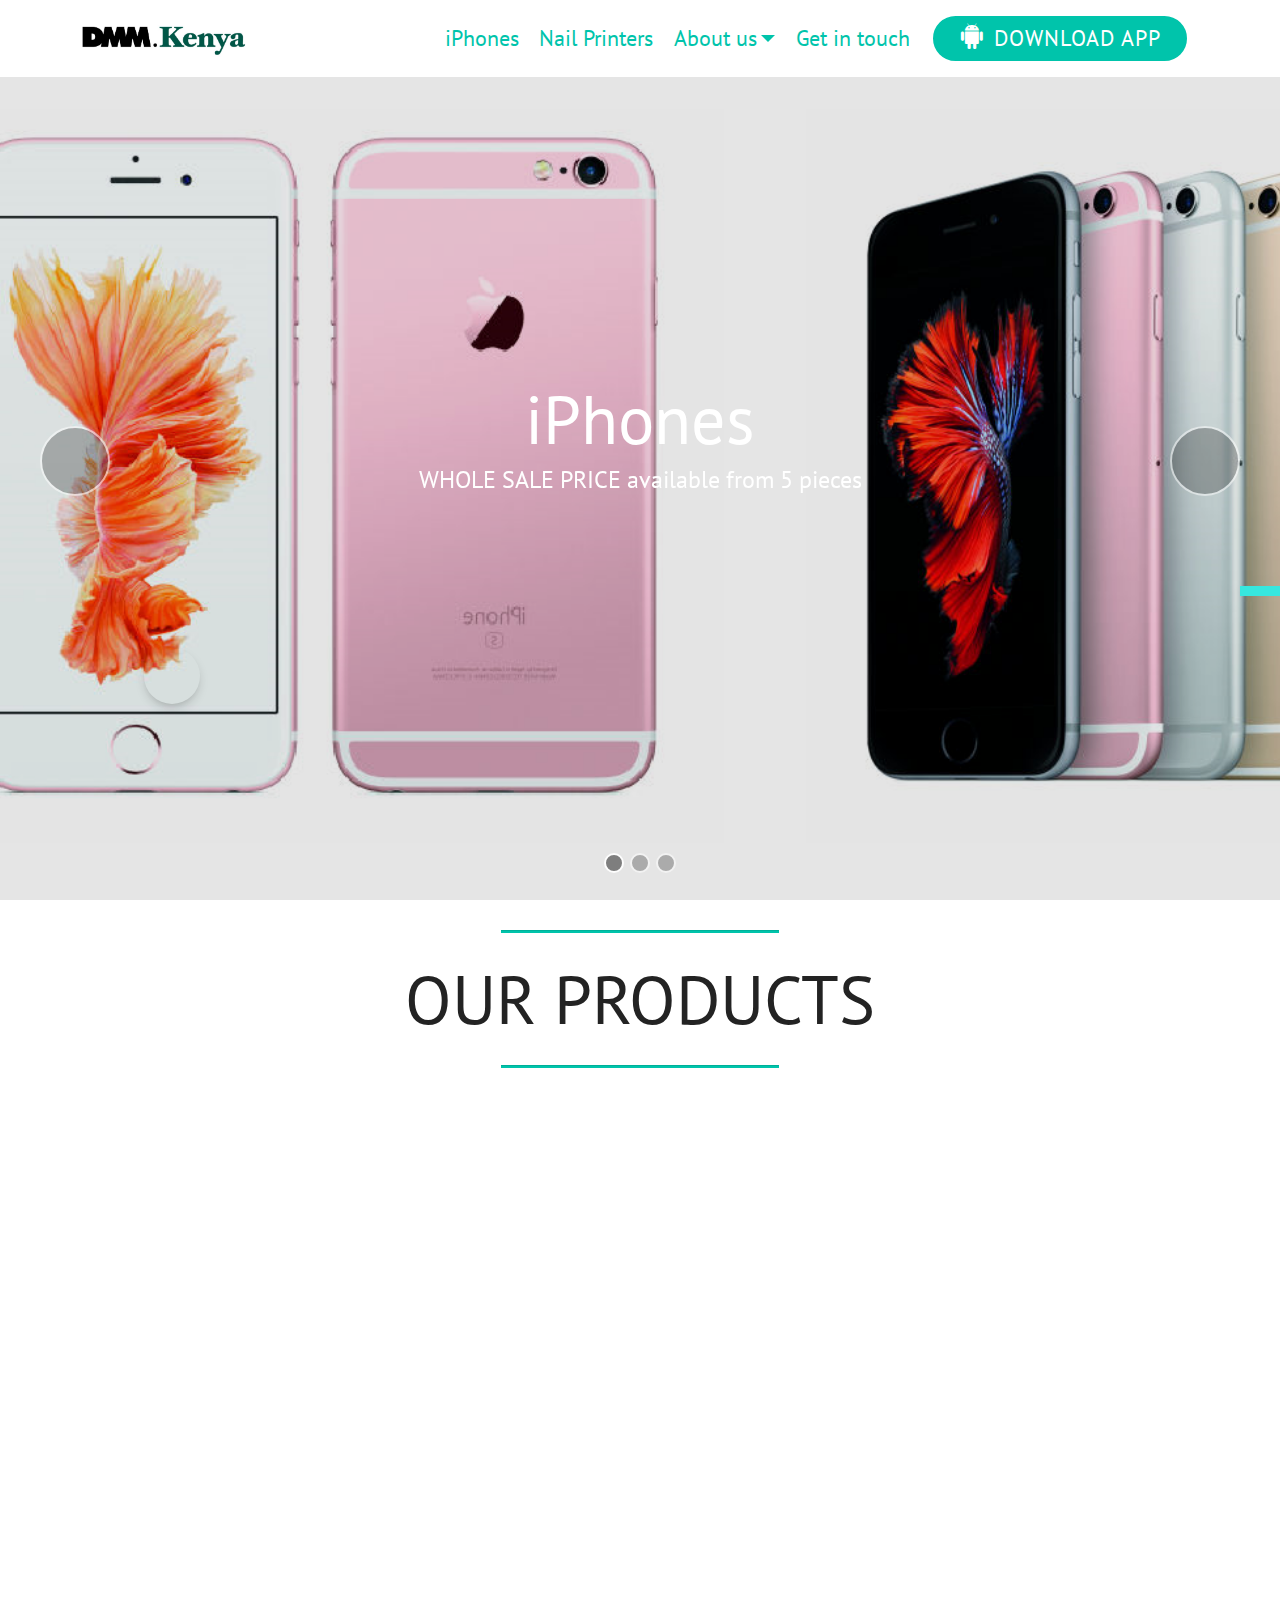
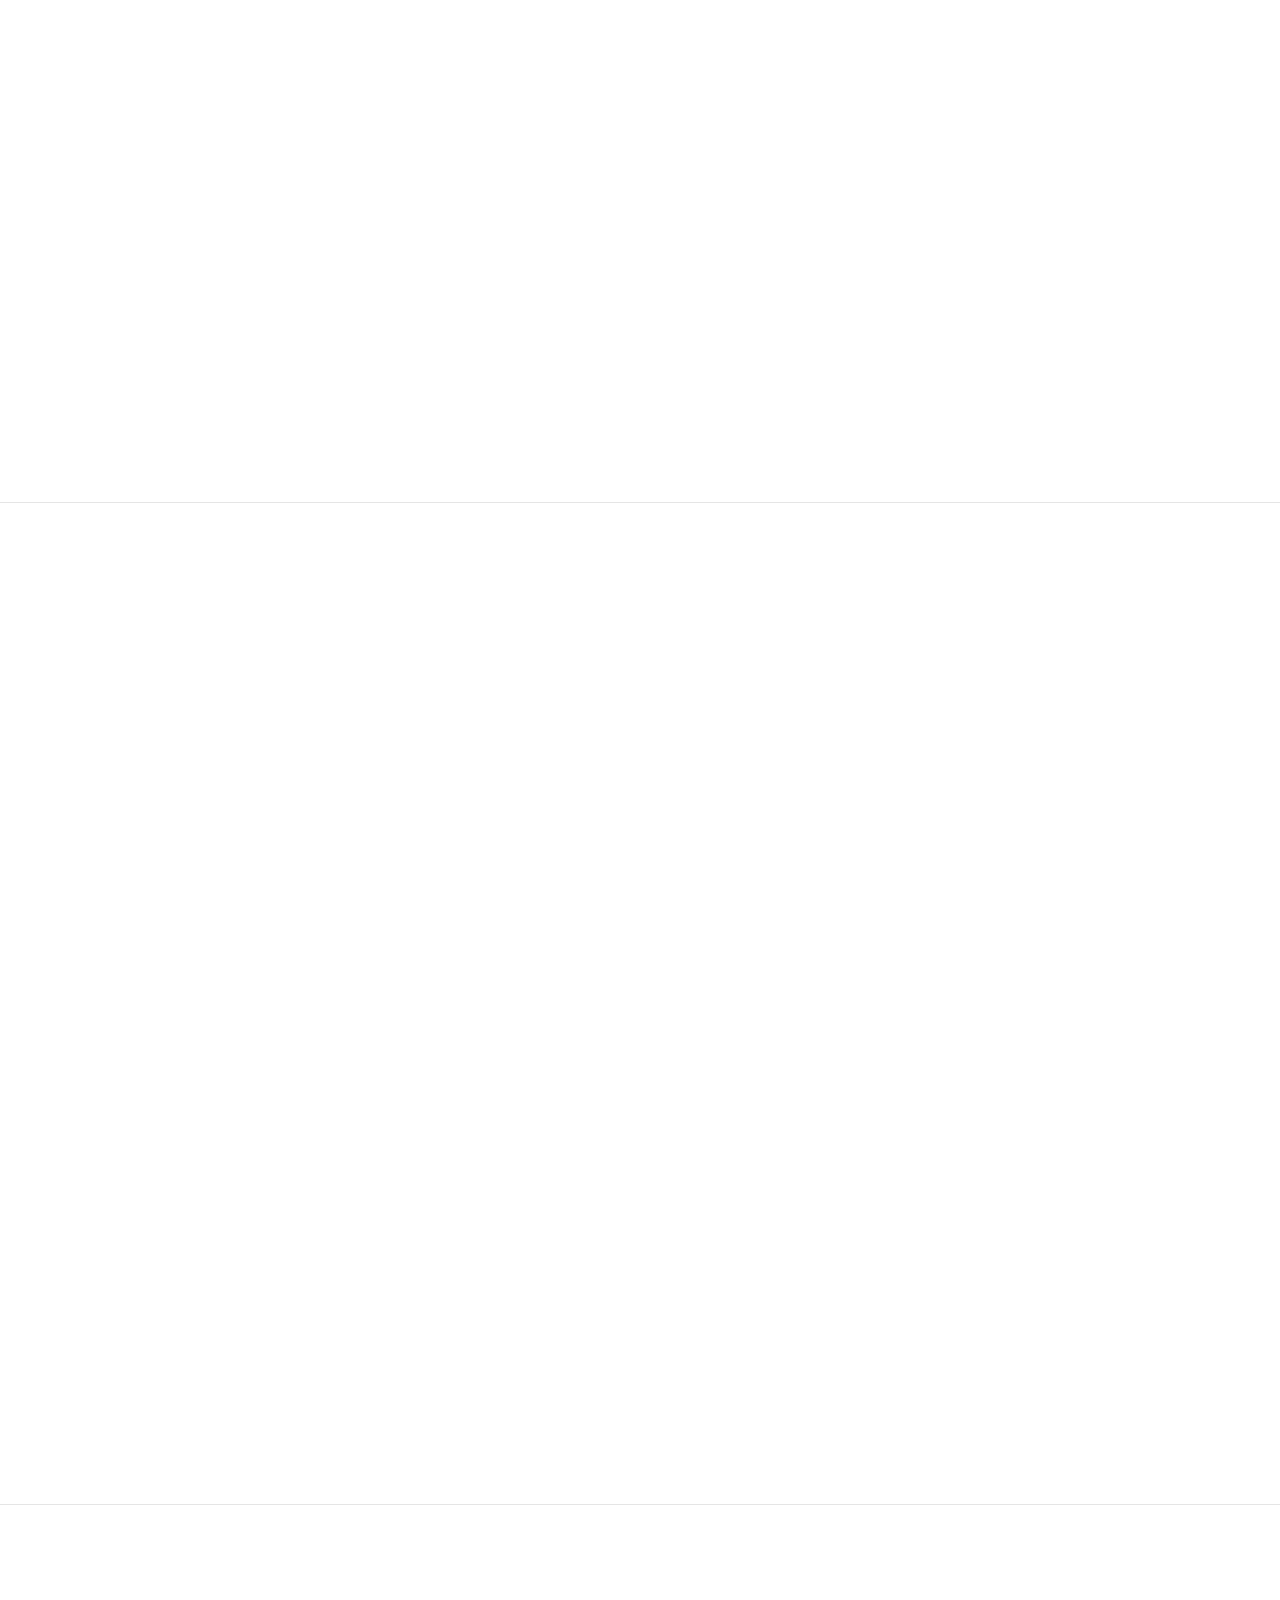
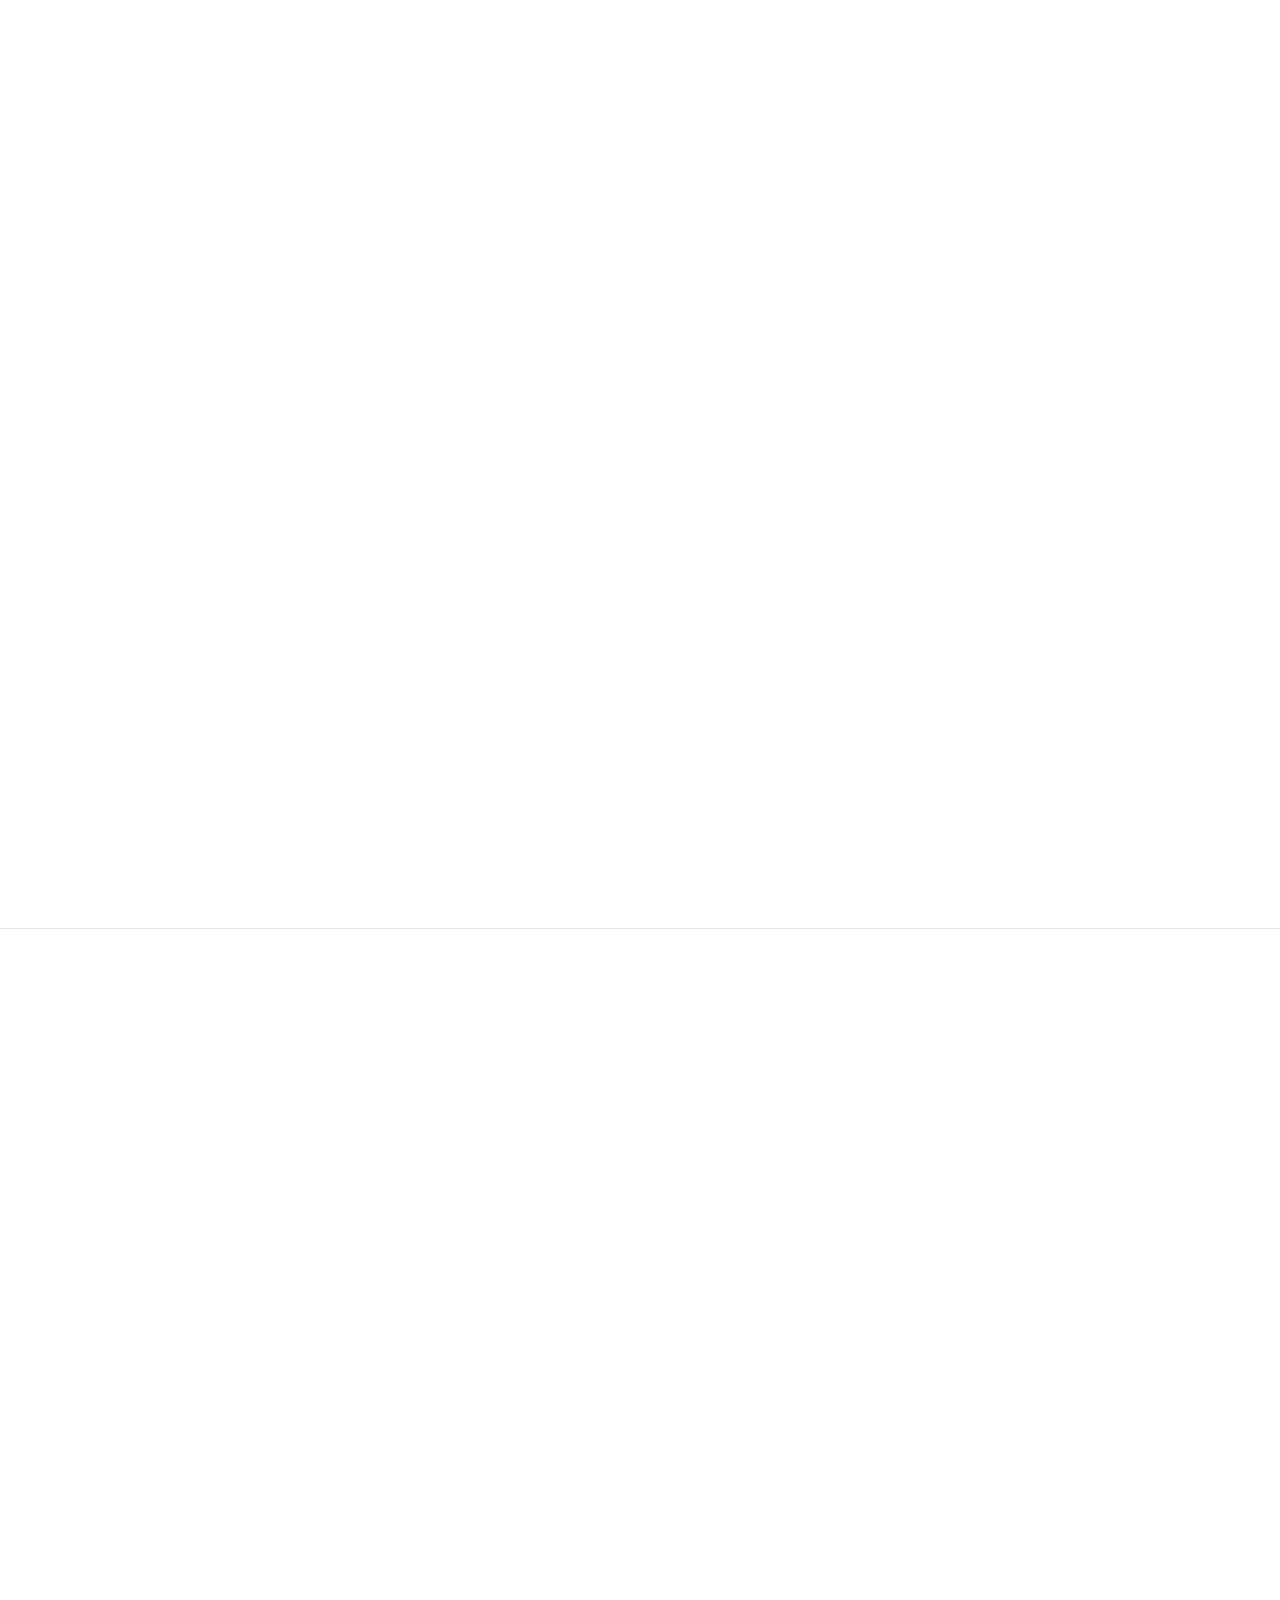
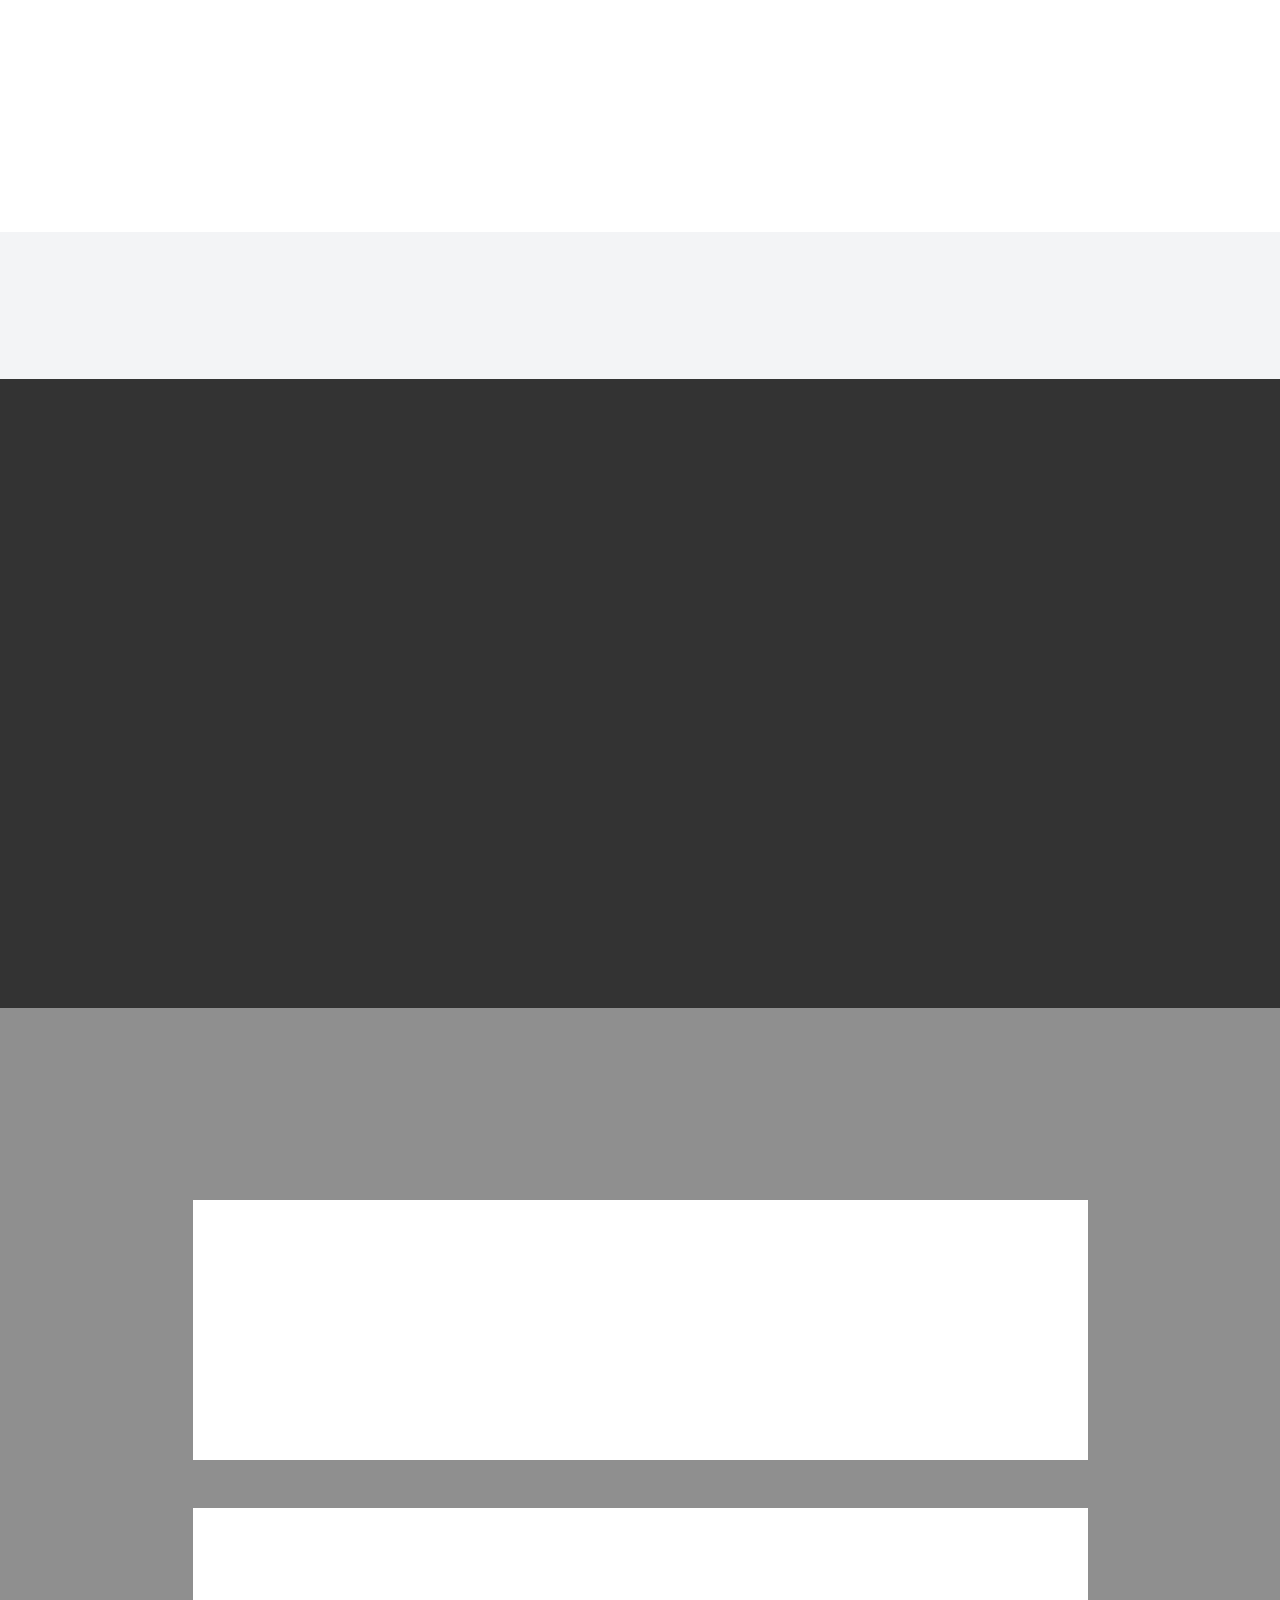
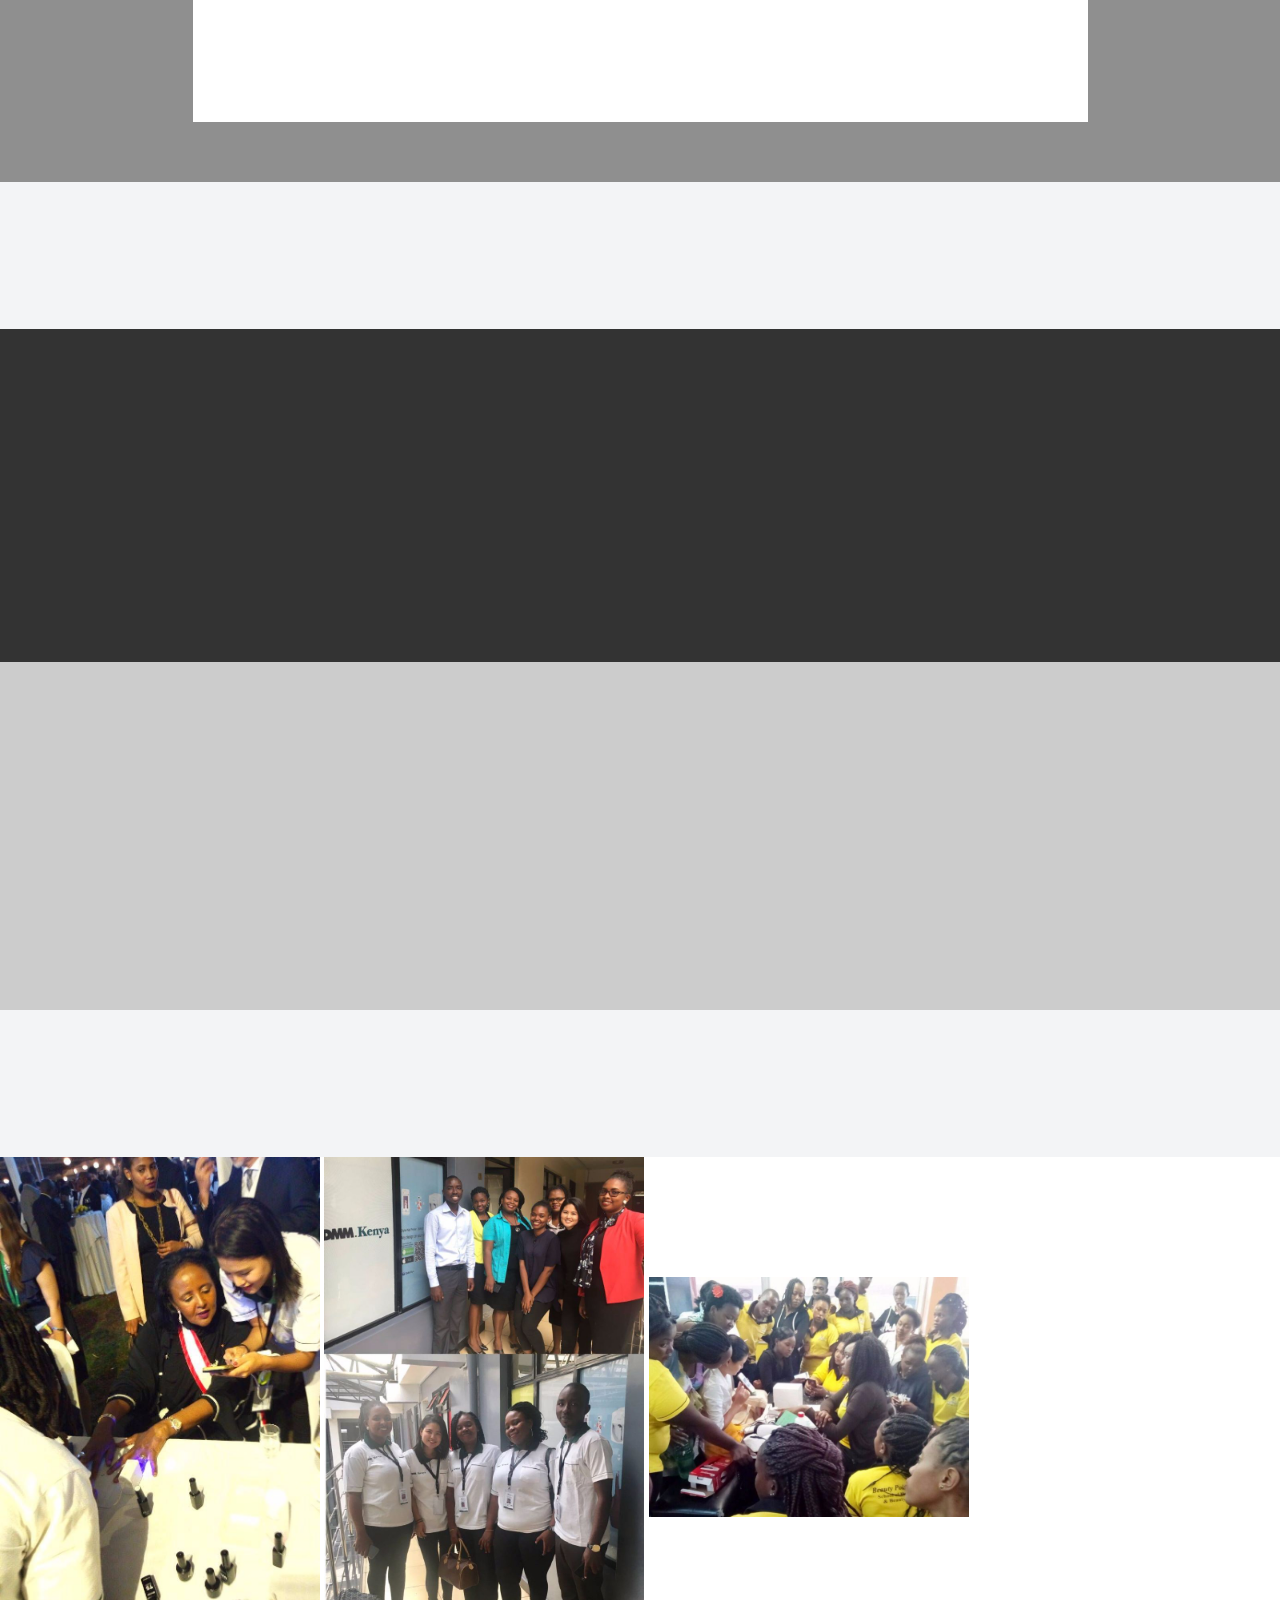
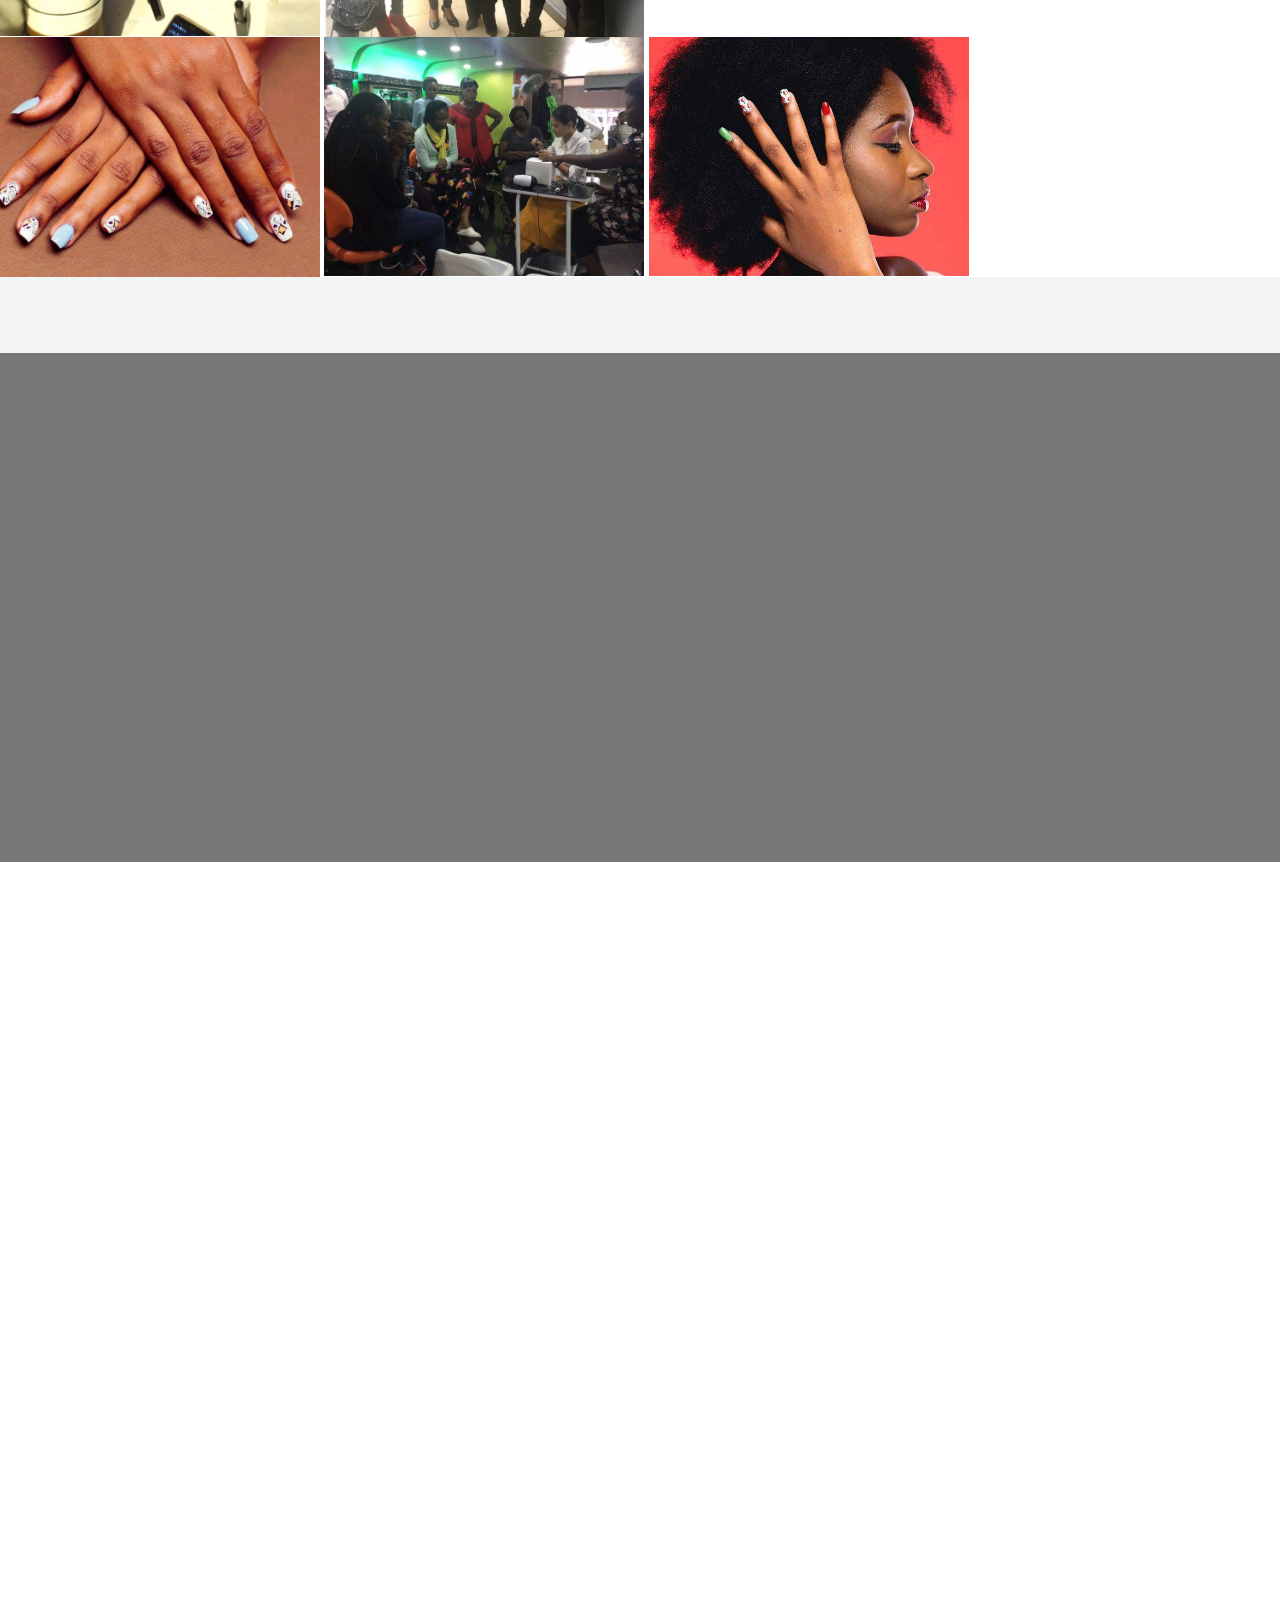
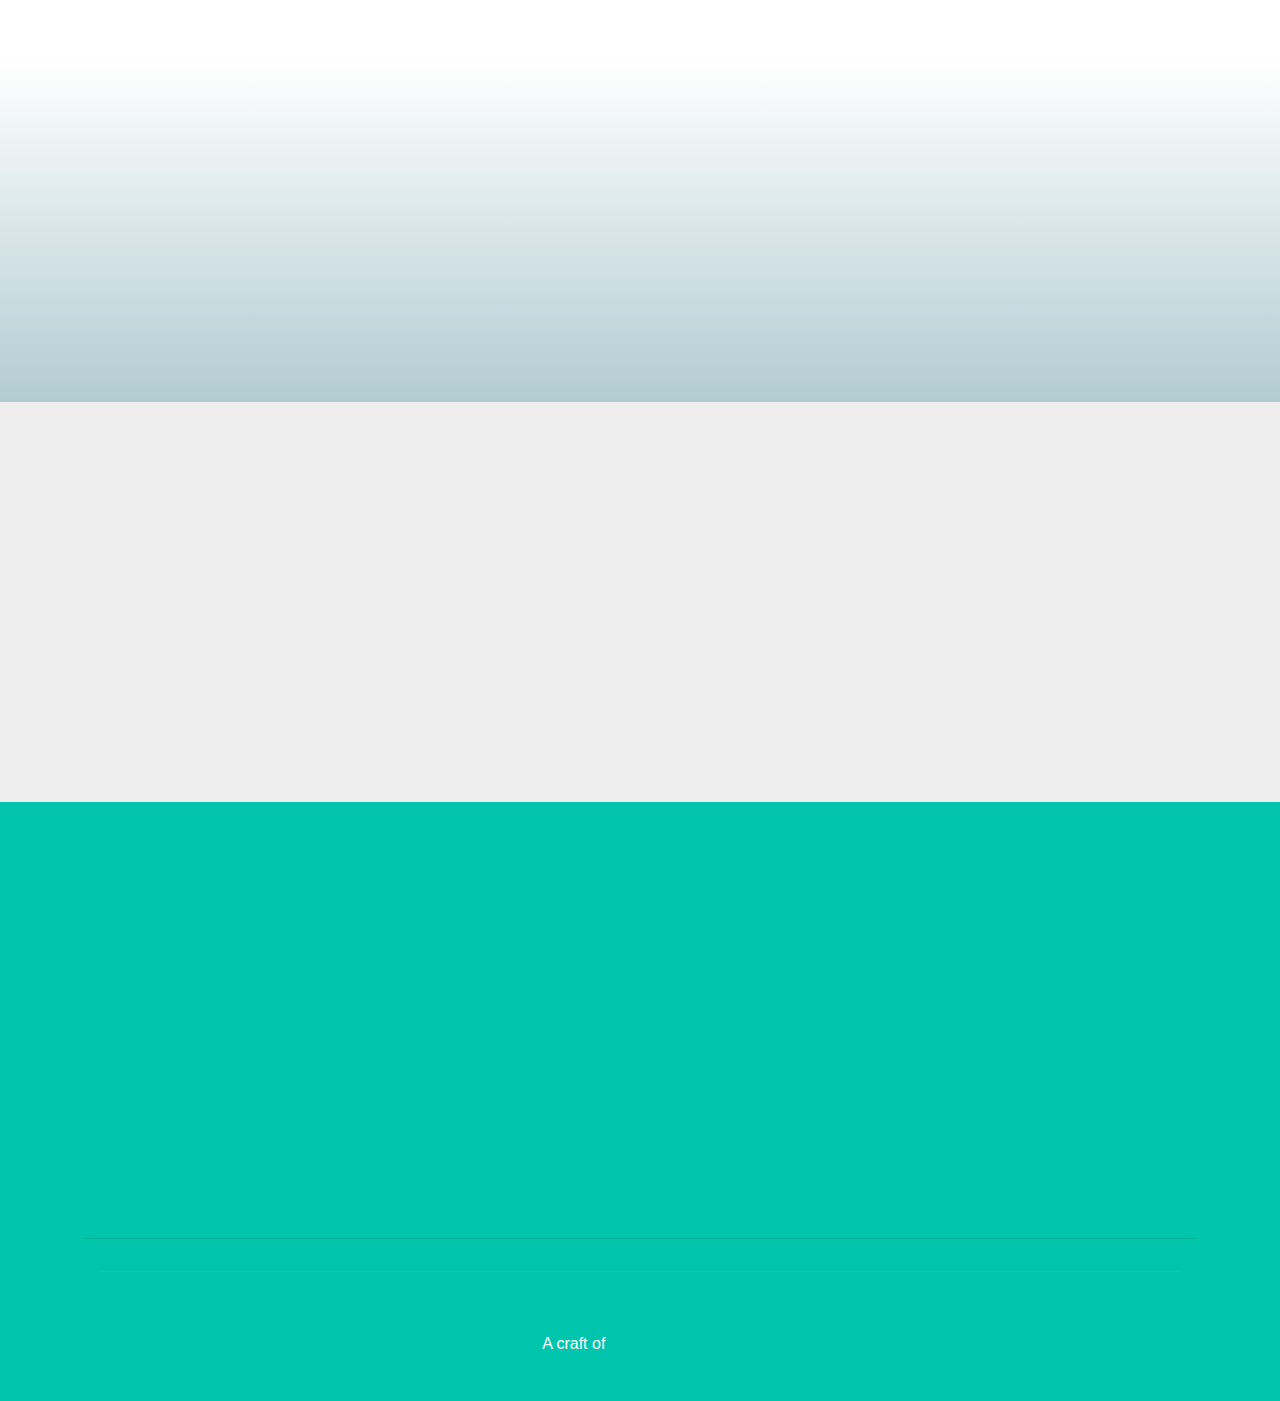
==== commit 969aaef5: "james recom" ====
--- a/index.html
+++ b/index.html
@@ -504,7 +504,7 @@
                         <div class="testimonials-caption col-lg-9 col-md-8">
                             <div class="user_text ">
                                 <p class="mbr-fonts-style  display-5">
-                                    DMM.Kenya was set up in Sep. 2017 and we are seeking a way of utilising technology to the utmost T
+                                    DMM.Kenya was set up in Sep. 2017 and we are seeking a way of utilising technology to the utmost.
                                     <br>
                                     <br>Wehave branches in TANZANIA, GHANA, NIGERIA, RWANDA and we are focusing on growing throughout africa.
                                 </p>
@@ -606,7 +606,7 @@
             <div>
                 <!-- Filter -->
                 <!-- Gallery -->
-                <div class="mbr-gallery-row">
+                <div class="mbr-gallery-row" style="position: relative;">
                     <div class="mbr-gallery-layout-default">
                         <div>
                             <div>
@@ -811,20 +811,11 @@
                                 media-simple="true">
                         </a>
                     </div>
-                    <p class="mb-3 mbr-fonts-style foot-title display-7">
-                        <a href="index.html#features14-1l" class="text-white">
-                            ART PRO NAIL V9
-                        </a>
-                        <br>
-                        <a href="index.html#features12-s" class="text-white">Mobile Nail Printer v11&nbsp;</a>
-                    </p>
-                    <p class="mbr-text mbr-fonts-style mbr-links-column display-7">
-                        <a href="index.html#content5-1v" class="text-white">About us</a>
-                        <br>
-                        <a href="index.html#form1-1" class="text-white">Get In touch</a>
-                    </p>
+                    
+                    
                 </div>
                 <div class="col-md-4 col-sm-8">
+
                     <p class="mb-4 foot-title mbr-fonts-style display-4">CONTACTS</p>
                     <p class="mbr-text mbr-fonts-style foot-text display-7">
                         Fuyuka Matsuzaki
@@ -840,7 +831,7 @@
                         <a href="tel:+254729745243" class="text-white">+254-729-745-243</a>
                     </p>
                 </div>
-                <div class="col-md-4 offset-md-1 col-sm-12">
+                <div class="col-md-6 offset-md-1 col-sm-12">
                     <p class="mb-4 foot-title mbr-fonts-style display-4">ADDRESS</p>
                     <p class="mbr-text mbr-fonts-style form-text display-7">
                         <a href="index.html#map1-d" class="text-white">
--- a/assets/mobirise/css/mbr-additional.css
+++ b/assets/mobirise/css/mbr-additional.css
@@ -3895,7 +3895,7 @@
 .wp-side-menu-item { background-color:#37E7DF; } .wo-icon { color: #ffffff; background-color:#37E7DF; font-size:24px !important;
   line-height: 50px !important; width:40px; } .wp-side-menu-item span { color:#ffffff; }  .wp-side-menu-item:hover {background:#37E7DF;} .wp-side-menu-item:hover .wo-icon {background:#37E7DF;} .wp-side-menu-item:hover:before {background-color:#80B719;}.wp-side-menu-item a{text-decoration:none;max-width:none;}
 
-  .wp-side-menu { font-family: 'Open Sans', sans-serif; position:fixed; top:50%; right:0; z-index: 10001; } .wp-side-menu-item { position:absolute; cursor:pointer; width:260px; right:-221px; line-height:0; -webkit-transition:400ms all linear; transition:400ms all linear; margin:1px;  } .wo-icon {display:inline-block; vertical-align:middle; text-align:center; background-repeat:no-repeat; background-position:50% 50%; -webkit-transition:400ms all linear; transition:400ms all linear; padding: 5px 0; }  .wp-side-menu-item span { font-weight:bold; font-size:14px; text-transform:uppercase; vertical-align:middle; padding-left:2px; padding: 5px 0; }  .wp-side-menu-item:hover {right:-1px;} .wp-side-menu-item:not(:last-child) {    margin-bottom:0;    text-decoration: none;}  
+  .wp-side-menu { font-family: 'Open Sans', sans-serif; position:fixed; top:65%; right:0; z-index: 10001; } .wp-side-menu-item { position:absolute; cursor:pointer; width:260px; right:-221px; line-height:0; -webkit-transition:400ms all linear; transition:400ms all linear; margin:1px;  } .wo-icon {display:inline-block; vertical-align:middle; text-align:center; background-repeat:no-repeat; background-position:50% 50%; -webkit-transition:400ms all linear; transition:400ms all linear; padding: 5px 0; }  .wp-side-menu-item span { font-weight:bold; font-size:14px; text-transform:uppercase; vertical-align:middle; padding-left:2px; padding: 5px 0; }  .wp-side-menu-item:hover {right:-1px;} .wp-side-menu-item:not(:last-child) {    margin-bottom:0;    text-decoration: none;}  
 
 
 .fab {
@@ -3998,4 +3998,12 @@
 [tooltip]:hover:after {
   visibility: visible;
   opacity: 1;
+}
+
+
+.form-inline {
+    display: flex;
+    align-items: center;
+    flex-direction: row;
+   
 }